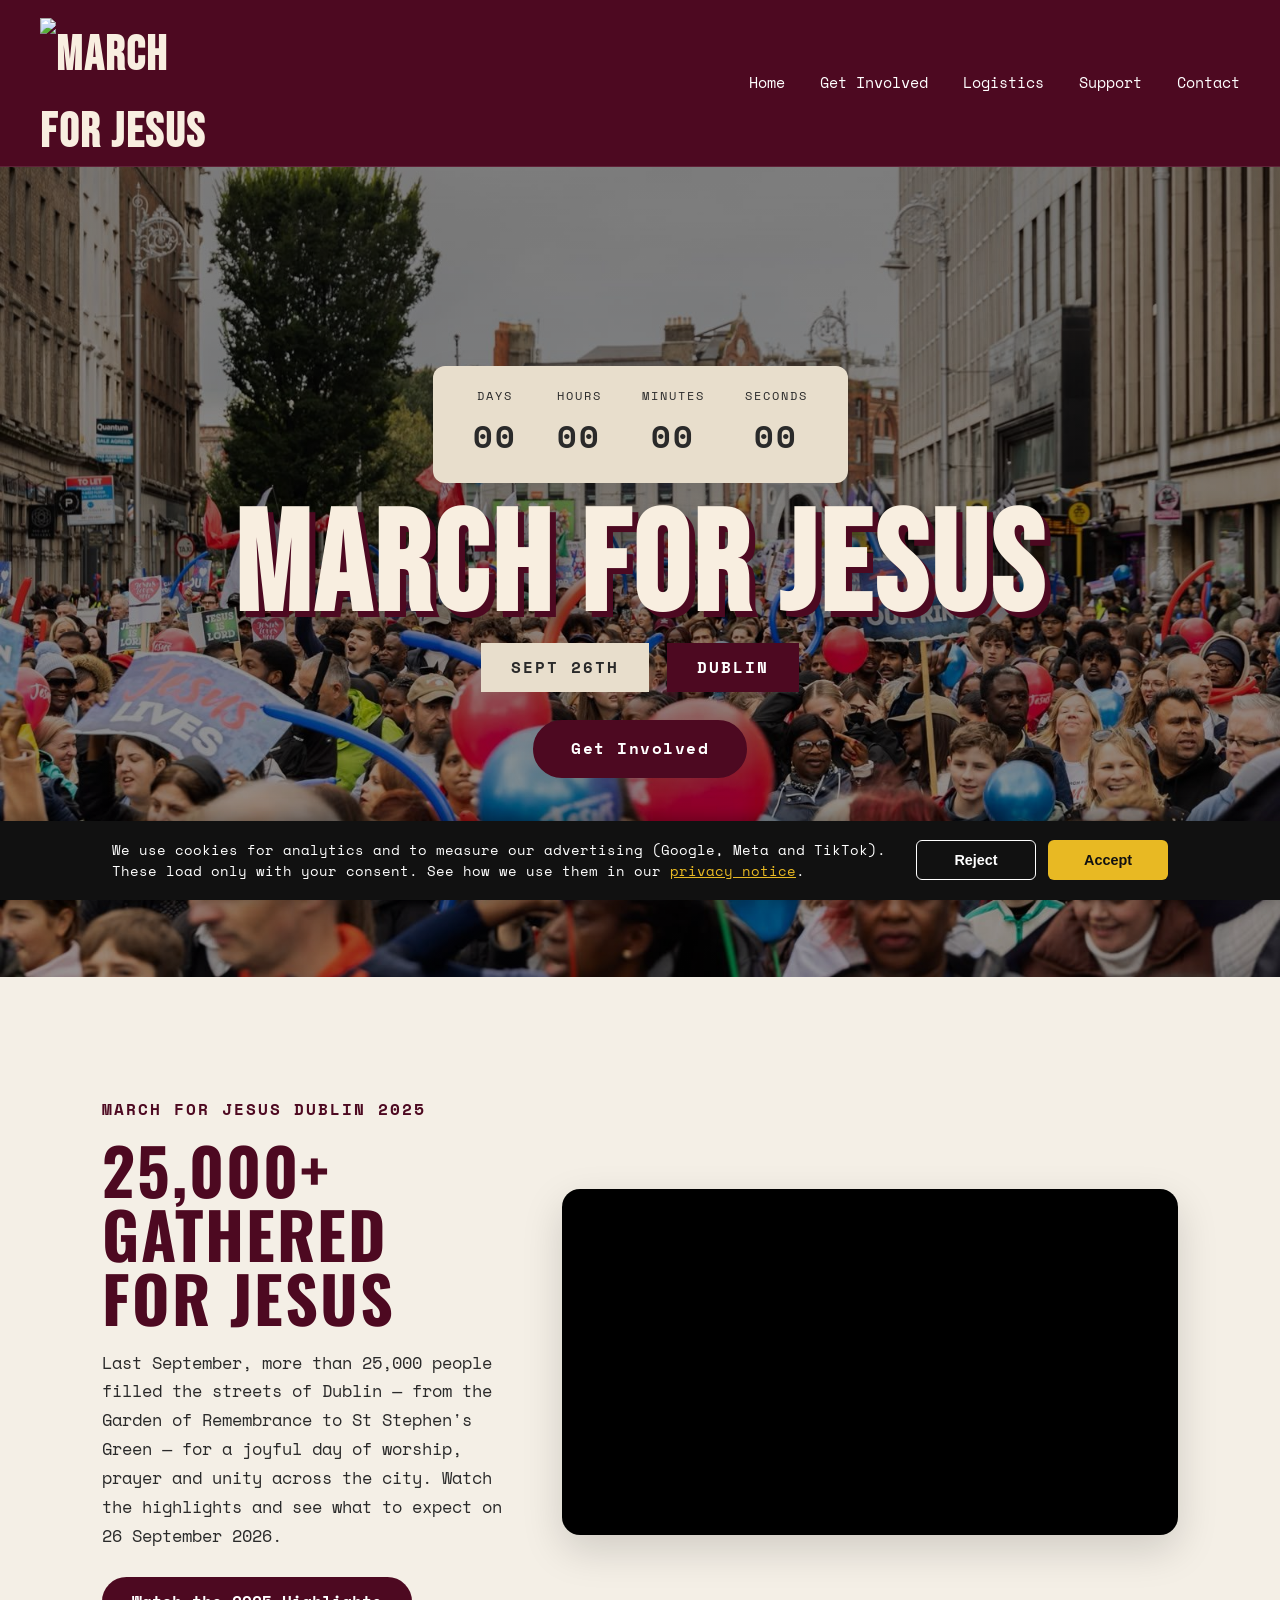
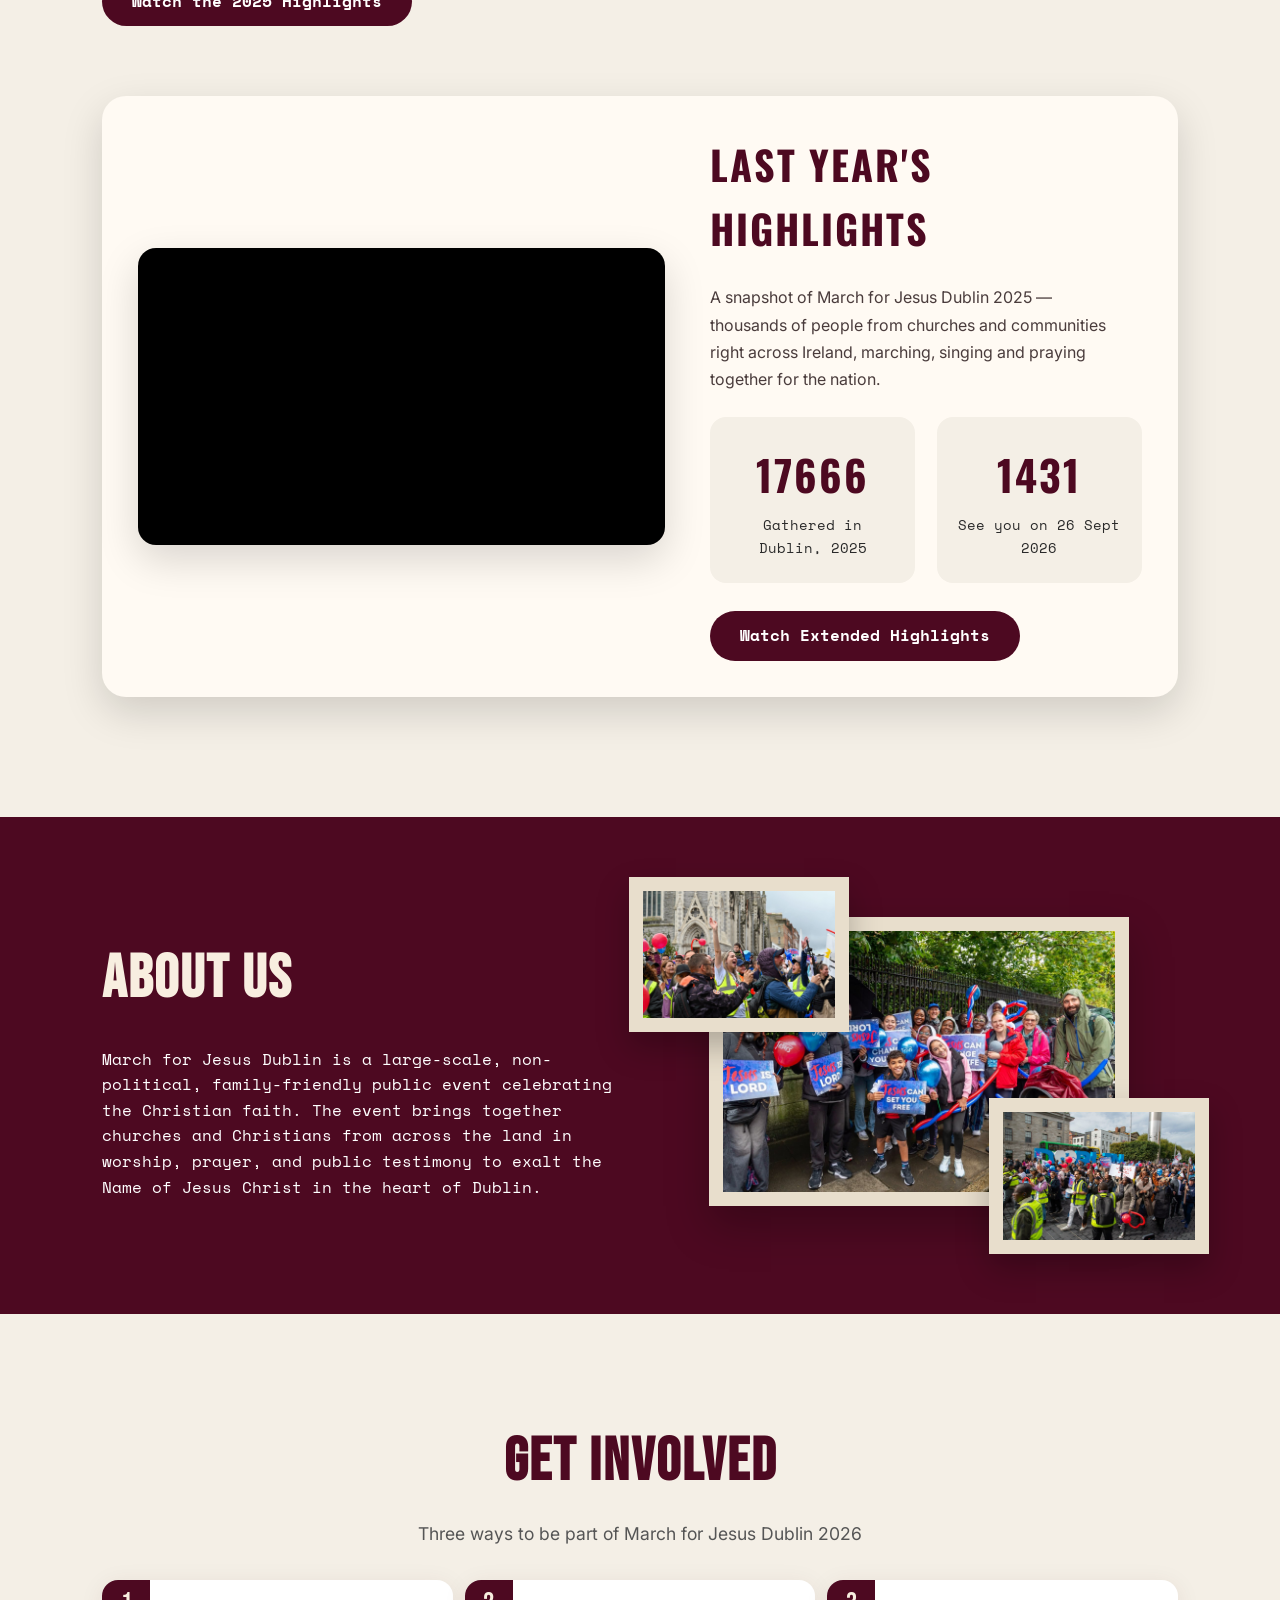
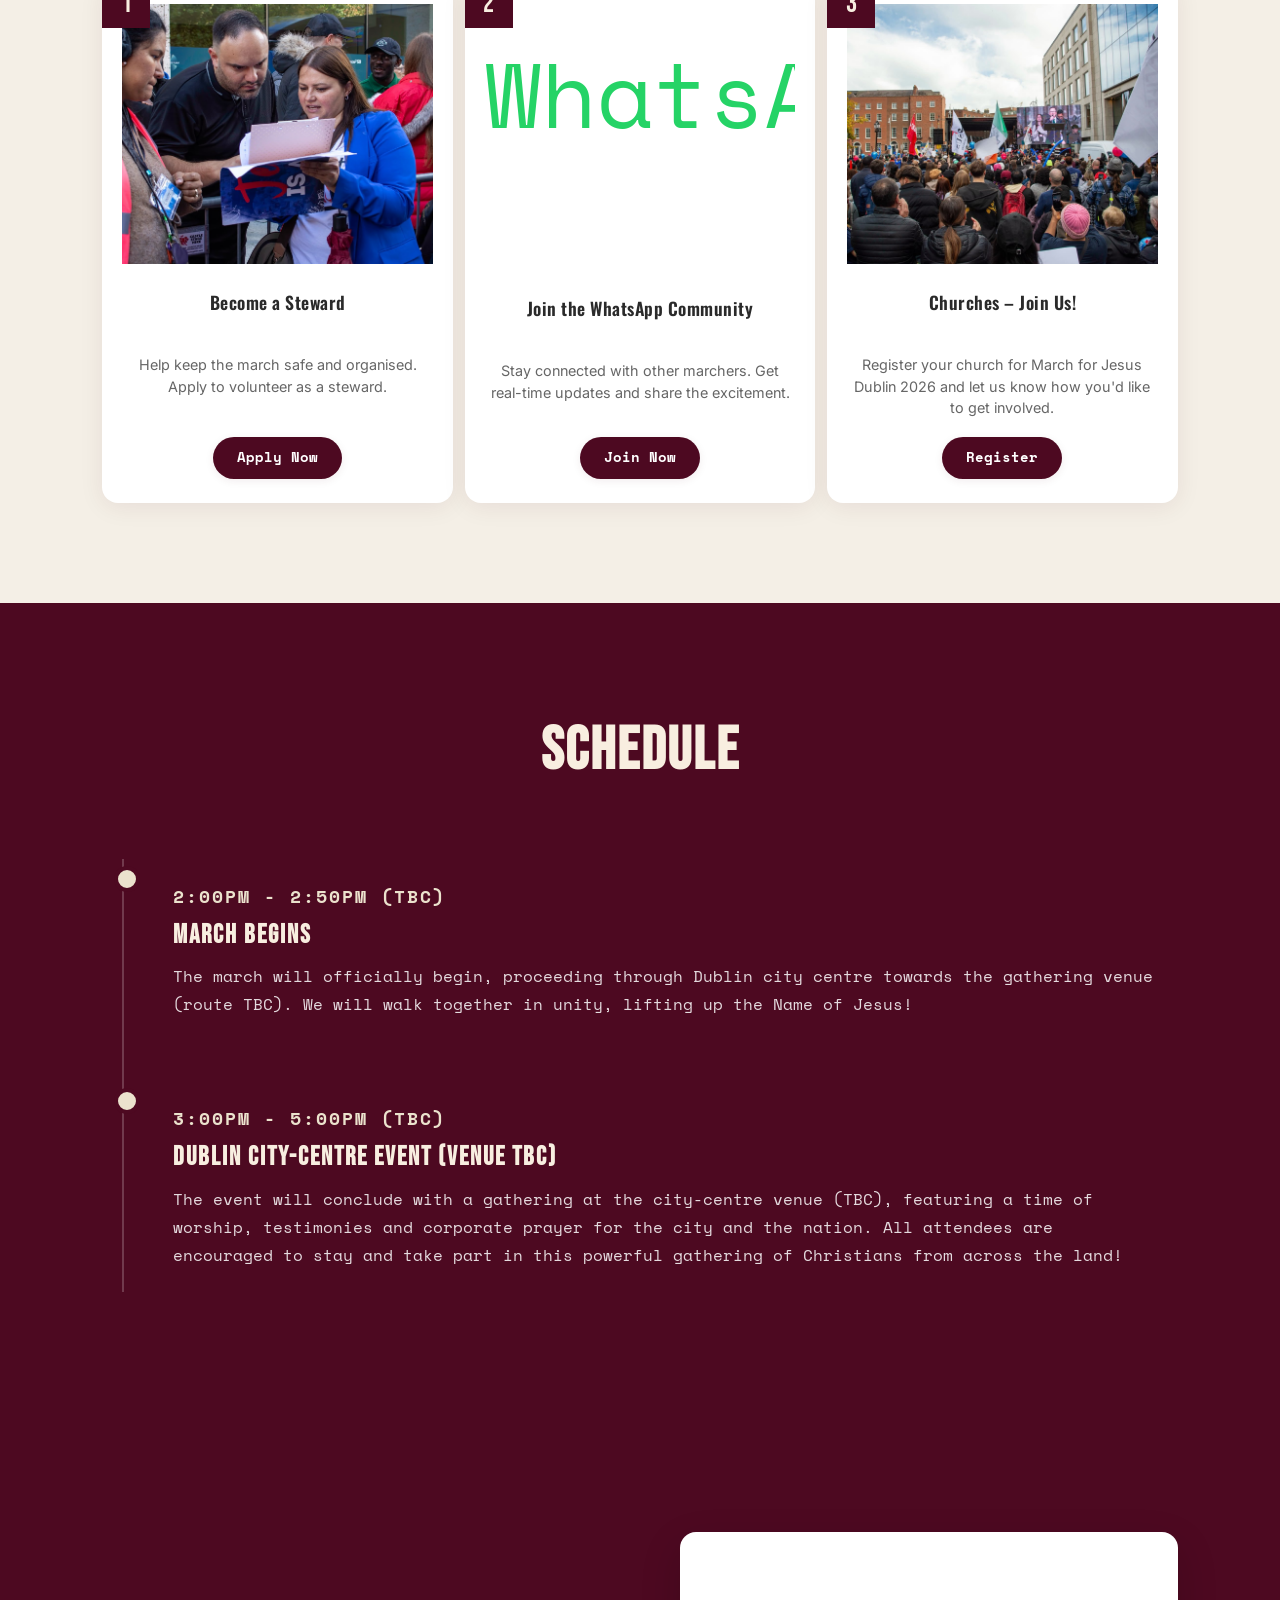
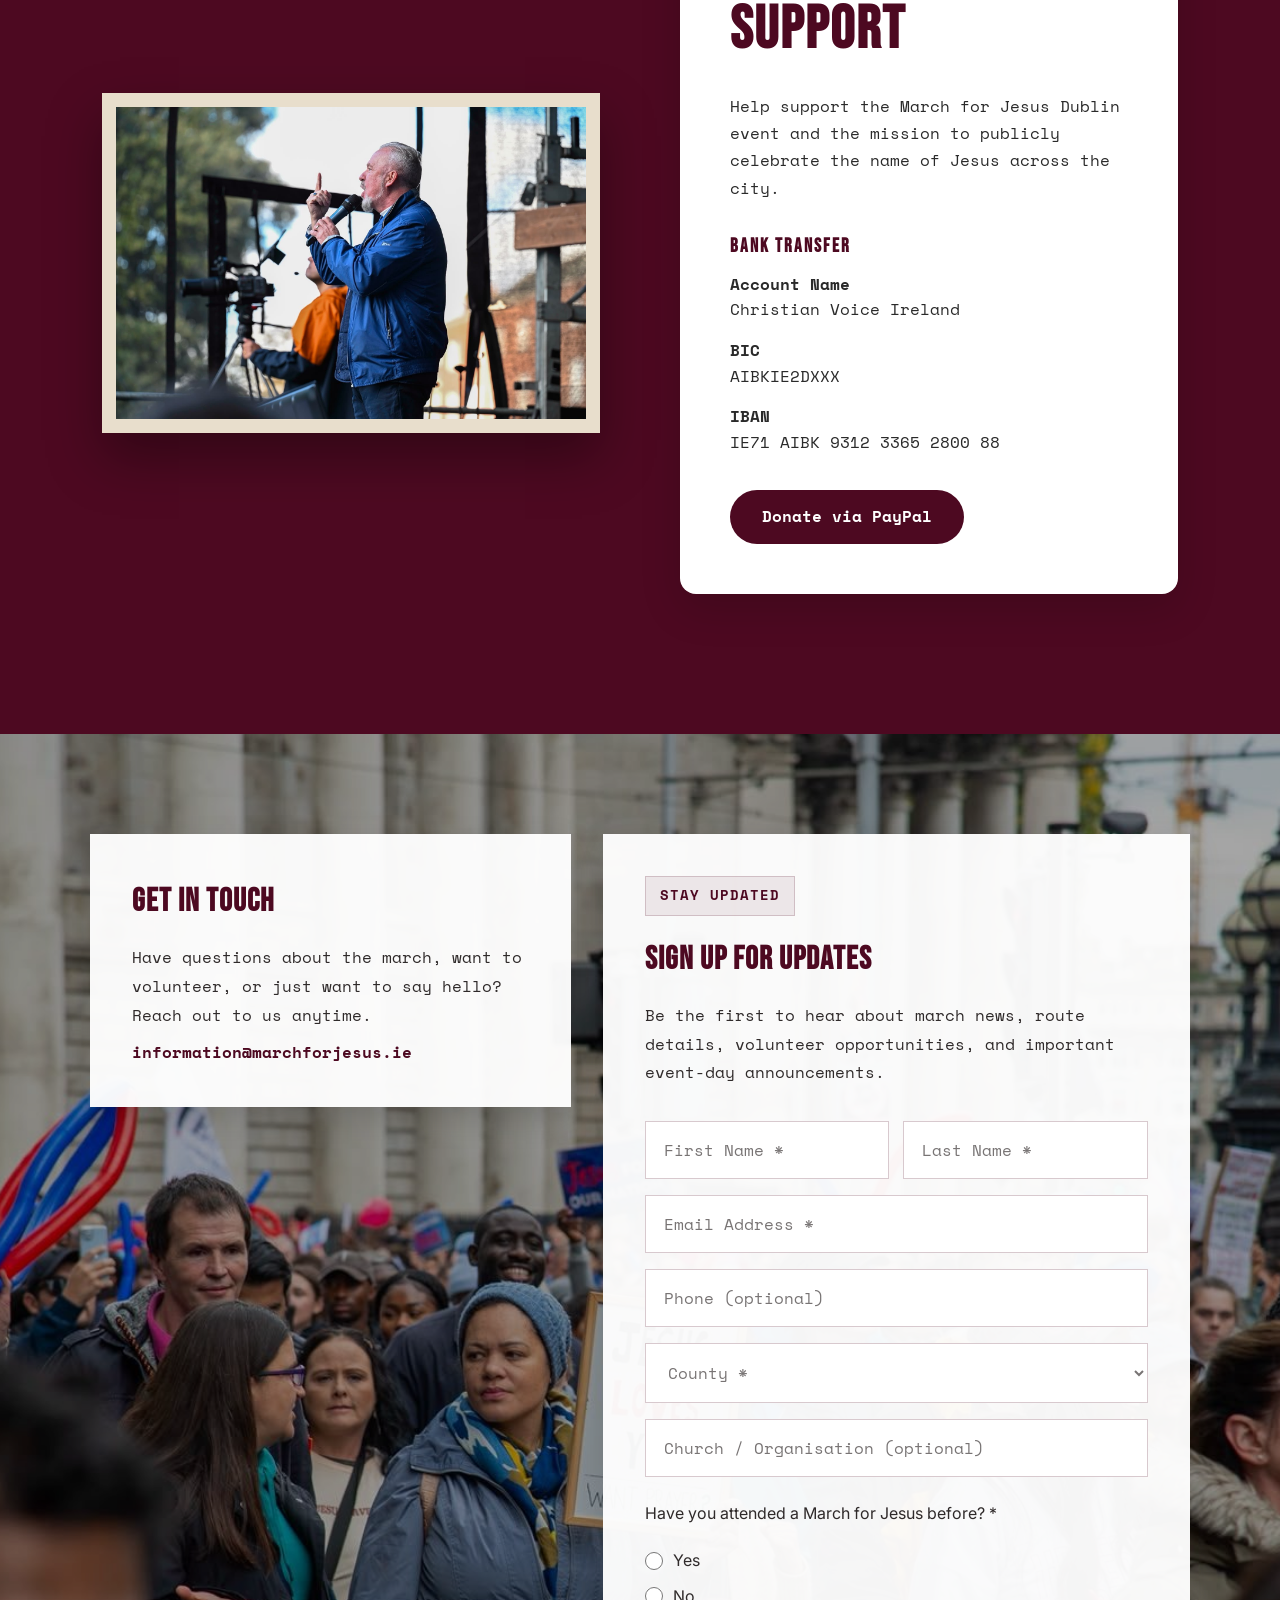
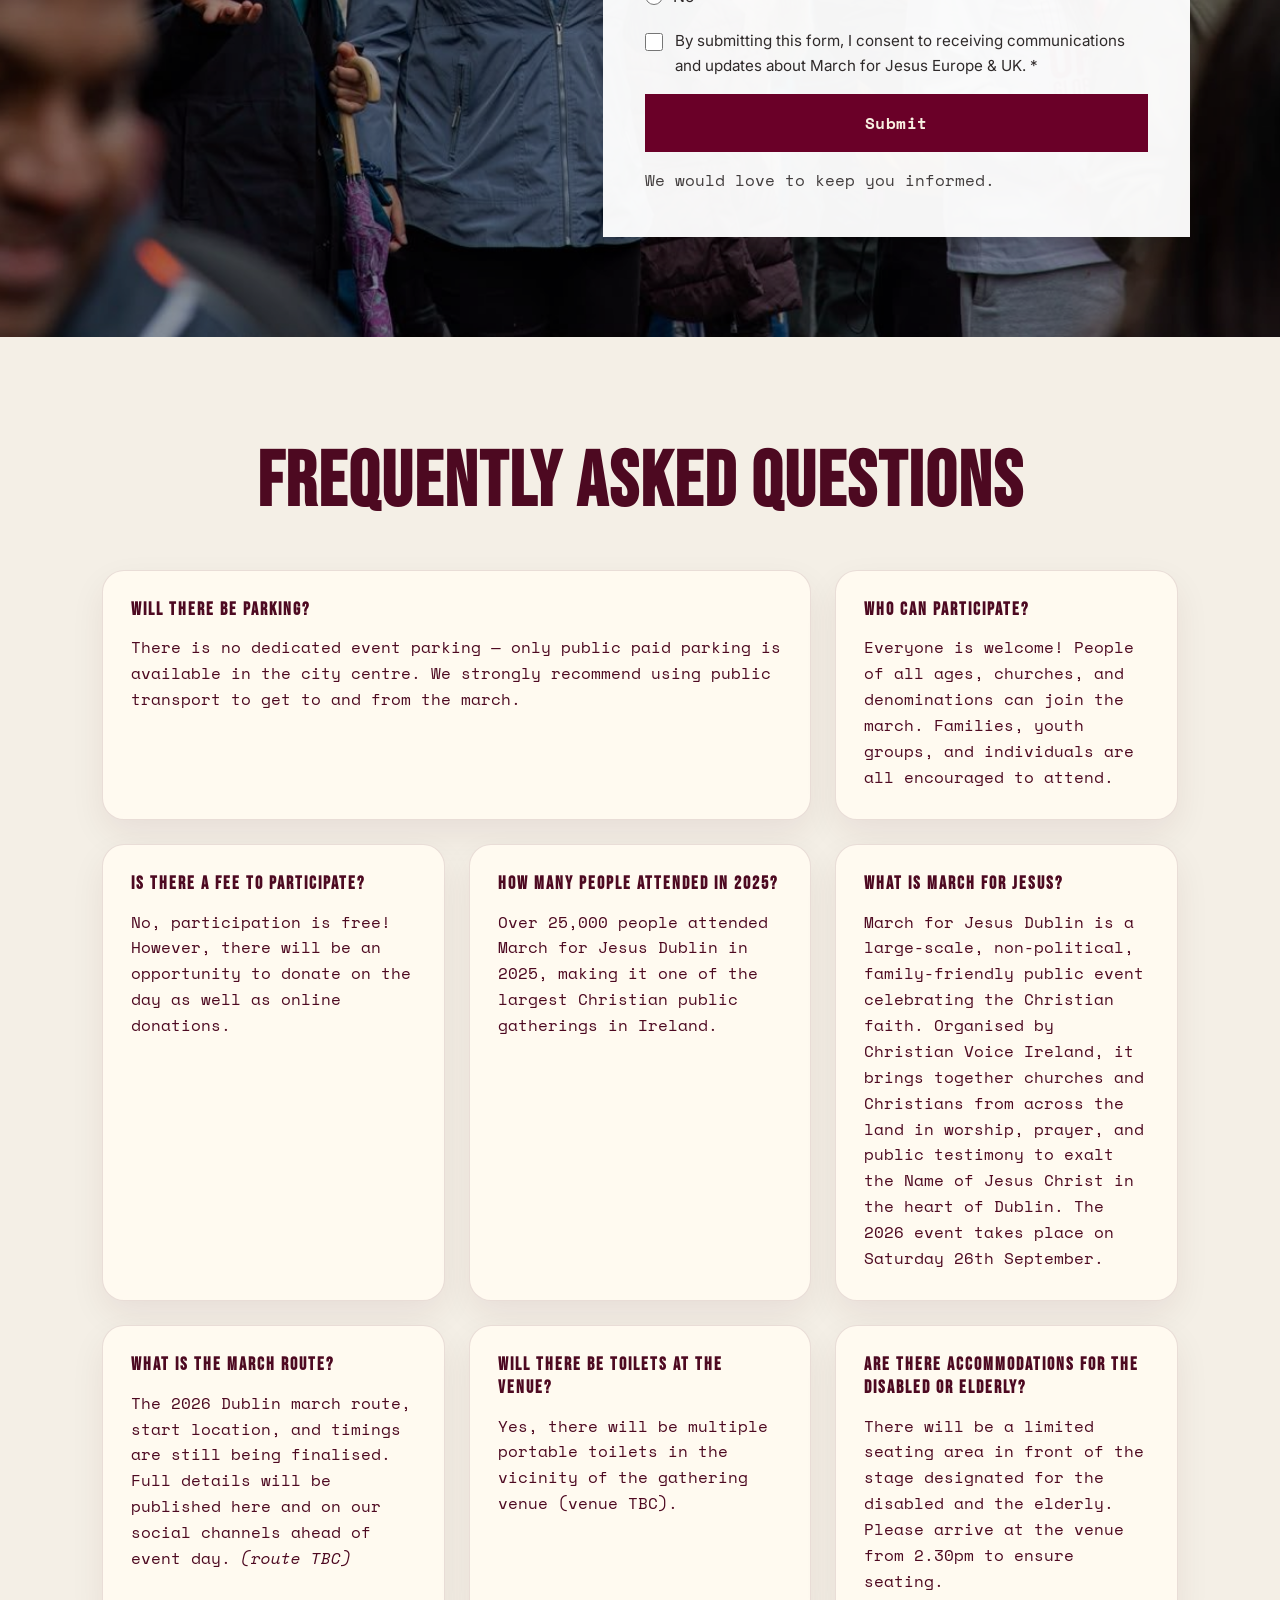
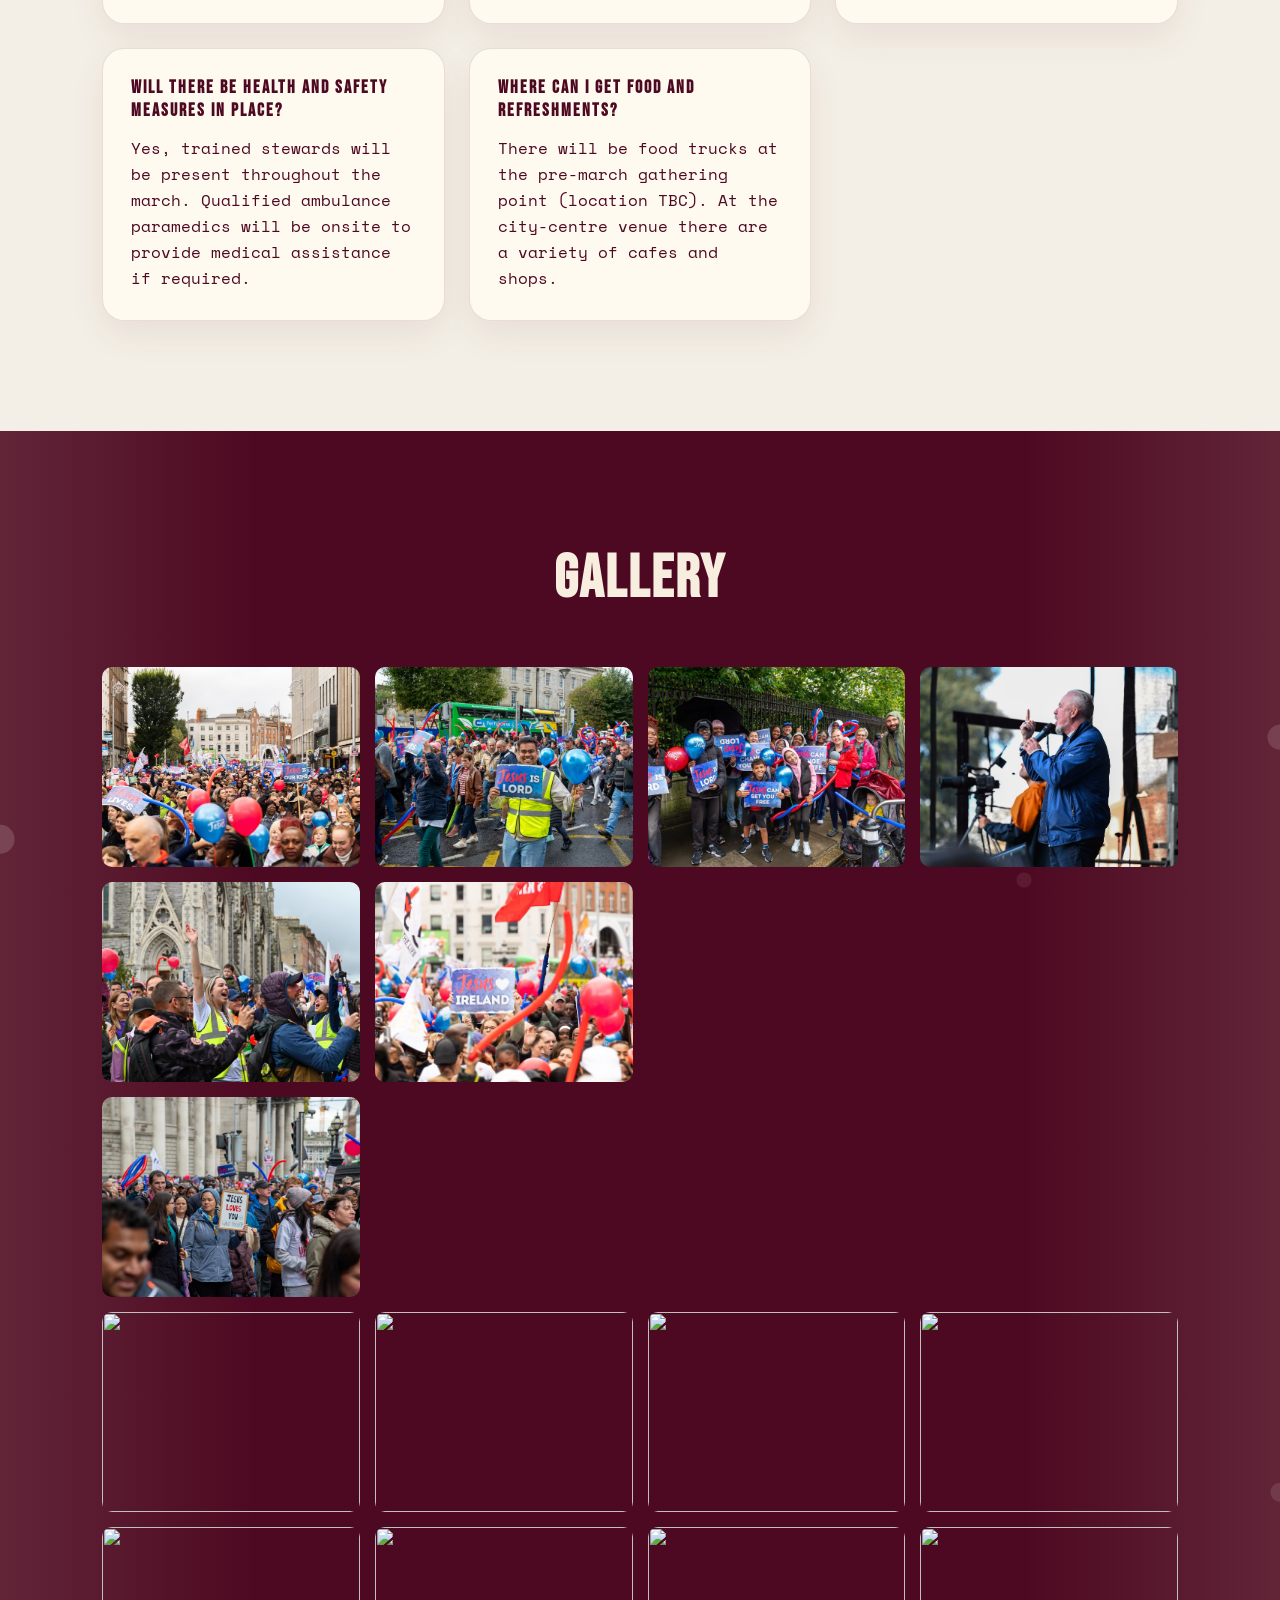
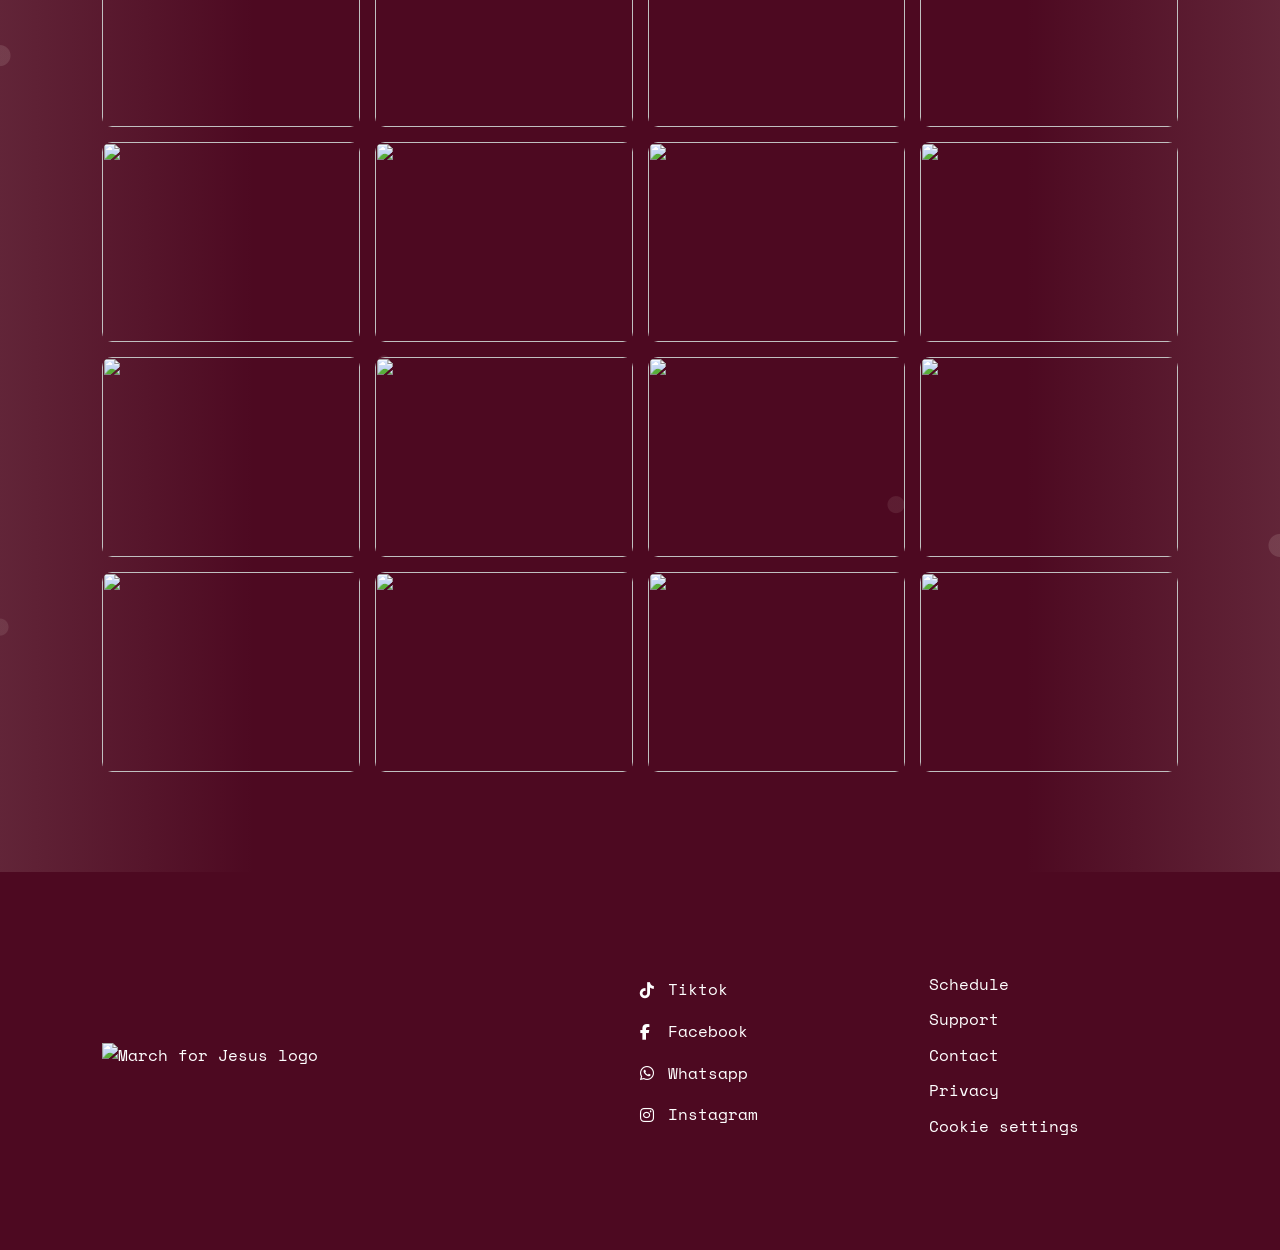
==== index.html @ 4a3a3060 "Remove remaining Belfast community links Update the navigation and footer to the Dublin community an" ====
<!DOCTYPE html>
<html lang="en">
<head>

<!-- Google Consent Mode v2 defaults — MUST run before gtag.js loads -->
<script>
  window.dataLayer = window.dataLayer || [];
  function gtag(){dataLayer.push(arguments);}
  gtag('consent', 'default', {
    ad_storage: 'denied',
    analytics_storage: 'denied',
    ad_user_data: 'denied',
    ad_personalization: 'denied',
    wait_for_update: 500
  });
</script>

<!-- Google tag (gtag.js) — March for Jesus Ireland -->
<script async src="https://www.googletagmanager.com/gtag/js?id=G-FSQQFMDGJ9"></script>
<script>
  gtag('js', new Date());
  gtag('config', 'G-FSQQFMDGJ9');
</script>

<!-- Consent banner + marketing-tracking gate (loads early, before body scripts) -->
<script src="consent.js?v=20260808-tiktok-consent"></script>
<meta name="description" content="March for Jesus Dublin — Saturday 26th September 2026. A family-friendly, non-political march celebrating Jesus through the streets of Dublin.">
<meta name="keywords" content="March for Jesus, Dublin, Christian march, worship, prayer, September 2026">
<meta property="og:title" content="March for Jesus Dublin — 26th September 2026">
<meta property="og:description" content="A family-friendly, non-political march celebrating Jesus through the streets of Dublin. Join us on Saturday 26th September 2026.">
<meta property="og:image" content="https://marchforjesus.ie/images/mfj/home.jpg">
<meta property="og:url" content="https://marchforjesus.ie/">
<meta property="og:type" content="website">
<meta name="twitter:card" content="summary_large_image">
<meta name="twitter:title" content="March for Jesus Dublin — 26th September 2026">
<meta name="twitter:description" content="A family-friendly, non-political march celebrating Jesus through the streets of Dublin. Join us on Saturday 26th September 2026.">
<meta name="twitter:image" content="https://marchforjesus.ie/images/mfj/home.jpg">
<meta name="format-detection" content="telephone=no">

<meta charset="UTF-8">
<meta name="viewport" content="width=device-width, initial-scale=1.0">

<title>March for Jesus Dublin — 26 September 2026 | marchforjesus.ie</title>
<link rel="canonical" href="https://marchforjesus.ie/">

<link rel="stylesheet" href="styles.css?v=20260505-press">
<link rel="stylesheet" href="https://cdnjs.cloudflare.com/ajax/libs/font-awesome/6.7.2/css/all.min.css" integrity="sha512-Evv84Mr4kqVGRNSgIGL/F/aIDqQb7xQ2vcrdIwxfjThSH8CSR7PBEakCr51Ck+w+/U6swU2Im1vVX0SVk9ABhg==" crossorigin="anonymous" referrerpolicy="no-referrer">

<link href="https://fonts.googleapis.com/css2?family=Bebas+Neue&family=Inter:ital,wght@0,300;0,400;0,500;0,600&family=League+Gothic&family=Oswald:wght@400;600&family=Space+Mono&display=swap" rel="stylesheet">

<link rel="icon" type="image/jpeg" href="images/logo.jpeg">
<link rel="apple-touch-icon" href="images/logo.jpeg">

<!-- Structured Data: Organization -->
<script type="application/ld+json">
{
  "@context": "https://schema.org",
  "@type": "Organization",
  "name": "March for Jesus",
  "alternateName": "March for Jesus Dublin",
  "url": "https://marchforjesus.ie",
  "logo": "https://marchforjesus.ie/images/Stacked%20logo.png",
  "description": "March for Jesus Dublin is a large-scale, non-political, family-friendly public event celebrating the Christian faith, bringing together churches and Christians from across the land in worship, prayer, and public testimony.",
  "email": "information@marchforjesus.ie",
  "sameAs": [
    "https://www.facebook.com/share/1CZsf5bCWk/?mibextid=wwXIfr",
    "https://www.instagram.com/marchforjesusireland",
    "https://www.tiktok.com/@marchforjesusireland"
  ],
  "foundingLocation": {
    "@type": "Place",
    "name": "Dublin, Ireland"
  }
}
</script>

<!-- Structured Data: Event -->
<script type="application/ld+json">
{
  "@context": "https://schema.org",
  "@type": "Event",
  "name": "March for Jesus Dublin 2026",
  "description": "A family-friendly, non-political march celebrating Jesus through the streets of Dublin. Join thousands of Christians from across the land for worship, prayer, and public testimony to exalt the Name of Jesus Christ.",
  "startDate": "2026-09-26T10:00:00+01:00",
  "endDate": "2026-09-26T17:00:00+01:00",
  "eventStatus": "https://schema.org/EventScheduled",
  "eventAttendanceMode": "https://schema.org/OfflineEventAttendanceMode",
  "location": [
    {
      "@type": "Place",
      "name": "March start location, Dublin (TBC)",
      "address": {
        "@type": "PostalAddress",
        "addressLocality": "Dublin",
        "addressCountry": "IE"
      }
    },
    {
      "@type": "Place",
      "name": "Dublin city-centre venue (TBC)",
      "address": {
        "@type": "PostalAddress",
        "addressLocality": "Dublin",
        "addressCountry": "IE"
      }
    }
  ],
  "image": "https://marchforjesus.ie/images/mfj/home.jpg",
  "url": "https://marchforjesus.ie",
  "organizer": {
    "@type": "Organization",
    "name": "Christian Voice Ireland",
    "url": "https://marchforjesus.ie"
  },
  "performer": {
    "@type": "Organization",
    "name": "March for Jesus Dublin"
  },
  "offers": {
    "@type": "Offer",
    "price": "0",
    "priceCurrency": "EUR",
    "availability": "https://schema.org/InStock",
    "url": "https://marchforjesus.ie",
    "validFrom": "2026-01-01"
  },
  "isAccessibleForFree": true,
  "maximumPhysicalAttendeeCapacity": 25000,
  "previousStartDate": "2025-09-27",
  "subEvent": [
    {
      "@type": "Event",
      "name": "Pre-march Gathering (TBC)",
      "startDate": "2026-09-26T10:00:00+01:00",
      "endDate": "2026-09-26T14:00:00+01:00",
      "description": "Community fellowship with food trucks and refreshments before the march begins. Location TBC."
    },
    {
      "@type": "Event",
      "name": "March Through Dublin",
      "startDate": "2026-09-26T14:00:00+01:00",
      "endDate": "2026-09-26T14:50:00+01:00",
      "description": "The march proceeds through Dublin city centre to the gathering venue. Route TBC."
    },
    {
      "@type": "Event",
      "name": "Dublin City-Centre Worship & Prayer (TBC)",
      "startDate": "2026-09-26T15:00:00+01:00",
      "endDate": "2026-09-26T17:00:00+01:00",
      "description": "Worship, testimonies, and corporate prayer for the city and nation. Venue TBC."
    }
  ]
}
</script>

<!-- Structured Data: FAQPage -->
<script type="application/ld+json">
{
  "@context": "https://schema.org",
  "@type": "FAQPage",
  "mainEntity": [
    {
      "@type": "Question",
      "name": "Who can participate in March for Jesus Dublin?",
      "acceptedAnswer": {
        "@type": "Answer",
        "text": "Everyone is welcome! People of all ages, churches, and denominations can join the march. Families, youth groups, and individuals are all encouraged to attend."
      }
    },
    {
      "@type": "Question",
      "name": "Is there a fee to participate?",
      "acceptedAnswer": {
        "@type": "Answer",
        "text": "No, participation is completely free. However, there will be an opportunity to donate on the day as well as online donations."
      }
    },
    {
      "@type": "Question",
      "name": "Will there be toilets at the venue?",
      "acceptedAnswer": {
        "@type": "Answer",
        "text": "Yes, there will be multiple portable toilets in the vicinity of the gathering venue (venue TBC)."
      }
    },
    {
      "@type": "Question",
      "name": "Are there accommodations for the disabled or elderly?",
      "acceptedAnswer": {
        "@type": "Answer",
        "text": "There will be a limited seating area in front of the stage designated for the disabled and the elderly. Please arrive at the venue from 2.30pm to ensure seating."
      }
    },
    {
      "@type": "Question",
      "name": "Will there be health and safety measures in place?",
      "acceptedAnswer": {
        "@type": "Answer",
        "text": "Yes, trained stewards will be present throughout the march. Qualified ambulance paramedics will be onsite to provide medical assistance if required."
      }
    },
    {
      "@type": "Question",
      "name": "Where can I get food and refreshments?",
      "acceptedAnswer": {
        "@type": "Answer",
        "text": "There will be food trucks at the pre-march gathering point (location TBC). At the city-centre venue there are a variety of cafes and shops."
      }
    },
    {
      "@type": "Question",
      "name": "Will there be parking?",
      "acceptedAnswer": {
        "@type": "Answer",
        "text": "Parking arrangements for Dublin are still being finalised (TBC). Details will be published here and on our social channels closer to the event. The permit, when available, will be at marchforjesus.ie."
      }
    },
    {
      "@type": "Question",
      "name": "How many people attended March for Jesus in 2025?",
      "acceptedAnswer": {
        "@type": "Answer",
        "text": "Over 25,000 people attended March for Jesus Dublin in 2025, making it one of the largest Christian public gatherings in Ireland."
      }
    },
    {
      "@type": "Question",
      "name": "What is the march route?",
      "acceptedAnswer": {
        "@type": "Answer",
        "text": "The 2026 Dublin march route, start location, and timings are still being finalised (TBC). Full details will be published here and on our social channels ahead of event day."
      }
    },
    {
      "@type": "Question",
      "name": "What is March for Jesus?",
      "acceptedAnswer": {
        "@type": "Answer",
        "text": "March for Jesus Dublin is a large-scale, non-political, family-friendly public event celebrating the Christian faith. The event brings together churches and Christians from across the land in worship, prayer, and public testimony to exalt the Name of Jesus Christ in the heart of Dublin. It is organised by Christian Voice Ireland."
      }
    }
  ]
}
</script>

<!-- Structured Data: WebSite -->
<script type="application/ld+json">
{
  "@context": "https://schema.org",
  "@type": "WebSite",
  "name": "March for Jesus Dublin",
  "url": "https://marchforjesus.ie",
  "description": "Official website for March for Jesus Dublin — a family-friendly, non-political Christian march through the streets of Dublin."
}
</script>

</head>

<body id="top">

<!-- NAV -->

<header class="nav">

<div class="nav-inner">

	<a href="index.html" class="logo"><img src="images/Stacked logo.png" alt="March for Jesus logo"></a>

<button class="menu-toggle" aria-label="Toggle navigation" aria-expanded="false" aria-controls="main-menu">
<span></span>
<span></span>
<span></span>
</button>

<nav class="menu" id="main-menu">

<ul>

<li class="dropdown has-submenu">
<a href="#">Home</a>
<ul class="dropdown-menu">
<li><a href="#about">About & 2025 Highlights</a></li>
<li><a href="#gallery">Gallery</a></li>
<li><a href="#faq">FAQ</a></li>
</ul>
</li>

<li class="dropdown has-submenu">
<a href="#signup">Get Involved</a>
<ul class="dropdown-menu">
<li><a href="#signup">Get Involved</a></li>
<li><a href="https://chat.whatsapp.com/DcYqf41xuhyDyIp6khczlG">WhatsApp Community</a></li>
</ul>
</li>

<li class="dropdown has-submenu">
<a href="#">Logistics</a>
<ul class="dropdown-menu">
<li><a href="#schedule">Schedule</a></li>
</ul>
</li>

<li>
<a href="#support">Support</a>
</li>

<li class="dropdown has-submenu">
<a href="#contact">Contact</a>
<ul class="dropdown-menu">
<li><a href="#faq">FAQs</a></li>

</ul>
</li>

</ul>

</nav>

</div>

</header>

<!-- HERO -->

<section class="hero">

<div class="hero-overlay"></div>

<div class="hero-content">

<div class="countdown">

<div class="countdown-grid">

<div class="countdown-item">
<div class="label">DAYS</div>
<div id="days" class="number">00</div>
</div>

<div class="countdown-item">
<div class="label">HOURS</div>
<div id="hours" class="number">00</div>
</div>

<div class="countdown-item">
<div class="label">MINUTES</div>
<div id="minutes" class="number">00</div>
</div>

<div class="countdown-item">
<div class="label">SECONDS</div>
<div id="seconds" class="number">00</div>
</div>

</div>

</div>

<h1>MARCH FOR JESUS</h1>

<div class="hero-date">SEPT 26TH</div>

<div class="hero-location">DUBLIN</div>

<a href="#signup" class="hero-cta">Get Involved</a>

</div>

</section>

<!-- WATCH -->

<section class="watch">
  <div class="watch-container">

    <div class="watch-feature">
      <div class="watch-text">
        <span class="watch-label">March for Jesus Dublin 2025</span>
        <h2>25,000+ Gathered for Jesus</h2>
        <p>Last September, more than 25,000 people filled the streets of Dublin — from the Garden of Remembrance to St Stephen's Green — for a joyful day of worship, prayer and unity across the city. Watch the highlights and see what to expect on 26 September 2026.</p>

        <a href="https://youtu.be/Gx67UkPPqmI" target="_blank" class="btn">
          Watch the 2025 Highlights
        </a>
      </div>

      <div class="video-wrapper">
        <iframe src="https://www.youtube-nocookie.com/embed/Gx67UkPPqmI"
          title="March for Jesus Dublin 2025 — Highlights"
          loading="eager"
          allow="accelerometer; autoplay; clipboard-write; encrypted-media; gyroscope; picture-in-picture; web-share"
          referrerpolicy="strict-origin-when-cross-origin"
          allowfullscreen></iframe>
      </div>
    </div>

    <div class="watch-lower">
      <div class="video-wrapper">
        <iframe src="https://www.youtube-nocookie.com/embed/AsBawg_3dOA"
          title="March for Jesus Dublin 2025 — Extended Highlights"
          loading="eager"
          allow="accelerometer; autoplay; clipboard-write; encrypted-media; gyroscope; picture-in-picture; web-share"
          referrerpolicy="strict-origin-when-cross-origin"
          allowfullscreen></iframe>
      </div>

      <div class="watch-info">
        <h3>Last Year's Highlights</h3>
        <p>A snapshot of March for Jesus Dublin 2025 — thousands of people from churches and communities right across Ireland, marching, singing and praying together for the nation.</p>

        <div class="watch-stats">
          <div class="stat">
            <h3 class="counter" data-target="25000">0</h3>
            <p>Gathered in Dublin, 2025</p>
          </div>

          <div class="stat">
            <h3 class="counter" data-target="2026">0</h3>
            <p>See you on 26 Sept 2026</p>
          </div>
        </div>

        <a href="https://www.youtube.com/watch?v=AsBawg_3dOA" target="_blank" class="btn">
          Watch Extended Highlights
        </a>
      </div>
    </div>
  </div>

</section>

<!-- ABOUT -->

<section id="about" class="about animate">

<div class="about-text">

<h2>ABOUT US</h2>

<p>
March for Jesus Dublin is a large-scale,
non-political, family-friendly public event
celebrating the Christian faith. The event
brings together churches and Christians
from across the land in worship, prayer, and
public testimony to exalt the Name of Jesus
Christ in the heart of Dublin.
</p>

</div>

<div class="about-images">

<div class="about-main">
<img src="images/mfj/about1.jpg" alt="March for Jesus">

<img src="images/mfj/about2.jpg" class="about-overlay top-left" alt="March for Jesus Dublin — worship and fellowship">
<img src="images/mfj/about3.jpg" class="about-overlay bottom-right" alt="March for Jesus Dublin — community gathering">

</div>

</div>

</section>

<!-- (Belfast merch order-deadline and pre-march notices removed — add Dublin notices here when available) -->

<!-- SIGN UP -->

<section id="signup" class="signup light-section animate">

<h2>GET INVOLVED</h2>
<p class="signup-subtitle">Three ways to be part of March for Jesus Dublin 2026</p>

<div class="signup-steps">

<a href="https://chat.whatsapp.com/JnwgDBFyLvkDBUI0PkaTsF" target="_blank" class="signup-step">
<div class="step-number">1</div>
<div class="step-content">
<img src="images/mfj/signup1.jpg" alt="Become a Steward">
<h3>Become a Steward</h3>
<p>Help keep the march safe and organised. Apply to volunteer as a steward.</p>
<span class="signup-btn">Apply Now</span>
</div>
</a>

<a href="https://chat.whatsapp.com/DcYqf41xuhyDyIp6khczlG" target="_blank" class="signup-step">
<div class="step-number">2</div>
<div class="step-content">
<img src="images/mfj/whatsapp2.png" alt="WhatsApp" class="step-icon">
<h3>Join the WhatsApp Community</h3>
<p>Stay connected with other marchers. Get real-time updates and share the excitement.</p>
<span class="signup-btn">Join Now</span>
</div>
</a>

<a href="/churchregistration" target="_blank" class="signup-step">
<div class="step-number">3</div>
<div class="step-content">
<img src="images/mfj/signup3..jpg" alt="Register your church for March for Jesus Dublin 2026">
<h3>Churches – Join Us!</h3>
<p>Register your church for March for Jesus Dublin 2026 and let us know how you'd like to get involved.</p>
<span class="signup-btn">Register</span>
</div>
</a>

</div>

</section>

<!-- SCHEDULE -->

<section id="schedule" class="schedule animate">

<h2>SCHEDULE</h2>

<div class="schedule-grid">

<div>
<h3>2:00PM - 2:50PM (TBC)</h3>
<h3>MARCH BEGINS</h3>
<p>The march will officially begin, proceeding through Dublin
city centre towards the gathering venue (route TBC).
We will walk together in unity, lifting
 up the Name of Jesus!</p>
</div>

<div>
<h3>3:00PM - 5:00PM (TBC)</h3>
<h3>DUBLIN CITY-CENTRE EVENT (VENUE TBC)</h3>
<p>The event will conclude with a gathering at the city-centre venue
(TBC), featuring a time of worship, testimonies and corporate
prayer for the city and the nation. All attendees are encouraged
to stay and take part in this powerful gathering of Christians
from across the land!
</p>
</div>

</div>

</section>

<!-- (Route section removed — Dublin route TBC; add when confirmed) -->

<!-- (Parking section removed — no dedicated parking; transport guidance is in the FAQ) -->

<!-- (Press releases section removed — no releases published yet) -->

<!-- SUPPORT -->

<section id="support" class="support animate">

<div class="support-image">

<img src="images/mfj/support.jpg" alt="Support March for Jesus">

</div>

<div class="support-card">

<h2>SUPPORT</h2>

<p class="support-intro">
Help support the March for Jesus Dublin event and the mission to
publicly celebrate the name of Jesus across the city.
</p>

<div class="bank-details">

<h3>Bank Transfer</h3>

<p><strong>Account Name</strong><br>
Christian Voice Ireland</p>

<p><strong>BIC</strong><br>
AIBKIE2DXXX</p>

<p><strong>IBAN</strong><br>
<span style="text-decoration:none;color:inherit;">IE71 AIBK 9312 3365 2800 88</span></p>

</div>

<a href="https://www.paypal.com/donate/?hosted_button_id=U8SF4BGD9A4GU"
target="_blank"
class="support-btn">

Donate via PayPal

</a>

</div>

</section>

<!-- CONTACT -->

<section id="contact" class="contact-signup-section animate">
	<div class="overlay"></div>

	<div class="contact-signup-container">
		<div class="info-card">
			<h2>Get in Touch</h2>
			<p>
				Have questions about the march, want to volunteer, or just want to say hello?
				Reach out to us anytime.
			</p>

			<a href="mailto:information@marchforjesus.ie" class="email-link">
				information@marchforjesus.ie
			</a>
		</div>

		<div class="signup-card updates-form-card">
			<div class="form-badge">Stay Updated</div>

			<h2>Sign Up for Updates</h2>
			<p class="signup-subtext">
				Be the first to hear about march news, route details, volunteer opportunities,
				and important event-day announcements.
			</p>

			<form class="updates-form" id="emailSignupForm">
				<div class="updates-row">
					<input type="text" name="name" placeholder="First Name *" required>
					<input type="text" name="last_name" placeholder="Last Name *" required>
				</div>

				<input type="email" name="email" placeholder="Email Address *" required>

				<input type="tel" name="phone" placeholder="Phone (optional)">

				<select name="county" required>
					<option value="" disabled selected>County *</option>
					<option value="Antrim">Antrim</option>
					<option value="Armagh">Armagh</option>
					<option value="Carlow">Carlow</option>
					<option value="Cavan">Cavan</option>
					<option value="Clare">Clare</option>
					<option value="Cork">Cork</option>
					<option value="Derry">Derry</option>
					<option value="Donegal">Donegal</option>
					<option value="Down">Down</option>
					<option value="Dublin">Dublin</option>
					<option value="Fermanagh">Fermanagh</option>
					<option value="Galway">Galway</option>
					<option value="Kerry">Kerry</option>
					<option value="Kildare">Kildare</option>
					<option value="Kilkenny">Kilkenny</option>
					<option value="Laois">Laois</option>
					<option value="Leitrim">Leitrim</option>
					<option value="Limerick">Limerick</option>
					<option value="Longford">Longford</option>
					<option value="Louth">Louth</option>
					<option value="Mayo">Mayo</option>
					<option value="Meath">Meath</option>
					<option value="Monaghan">Monaghan</option>
					<option value="Offaly">Offaly</option>
					<option value="Roscommon">Roscommon</option>
					<option value="Sligo">Sligo</option>
					<option value="Tipperary">Tipperary</option>
					<option value="Tyrone">Tyrone</option>
					<option value="Waterford">Waterford</option>
					<option value="Westmeath">Westmeath</option>
					<option value="Wexford">Wexford</option>
					<option value="Wicklow">Wicklow</option>
					<option value="Other">Other</option>
				</select>

				<input type="text" name="church" placeholder="Church / Organisation (optional)">

				<div class="updates-radio-group">
					<p class="form-label">Have you attended a March for Jesus before? *</p>
					<label class="radio-option">
						<input type="radio" name="attended_before" value="Yes" required>
						<span>Yes</span>
					</label>
					<label class="radio-option">
						<input type="radio" name="attended_before" value="No" required>
						<span>No</span>
					</label>
				</div>

				<label class="updates-checkbox">
					<input type="checkbox" name="consent" required>
					<span>By submitting this form, I consent to receiving communications and updates about March for Jesus Europe &amp; UK. *</span>
				</label>

				<button type="submit" class="updates-btn">Submit</button>
			</form>

			<p class="form-note">We would love to keep you informed.</p>
		</div>
	</div>
</section>

<!-- (Share posters section removed — Belfast/.co.uk posters retired; add Dublin posters here when available) -->

<!-- FAQ -->

<section id="faq" class="faq light-section">

<h2>FREQUENTLY ASKED QUESTIONS</h2>

<div class="faq-grid">

<div>
<h3>Will there be parking?</h3>
<p>There is no dedicated event parking — only public paid parking is available in the city centre. We strongly recommend using public transport to get to and from the march.</p>
</div>

<div>
<h3>Who can participate?</h3>
<p>Everyone is welcome! People of all ages,
churches, and denominations can join the
march. Families, youth groups, and
individuals are all encouraged to attend.
</p>
</div>

<div>
<h3>Is there a fee to participate?</h3>
<p>No, participation is free! However, there will
be an opportunity to donate on the day as
well as online donations.
</p>
</div>

<div>
<h3>How many people attended in 2025?</h3>
<p>Over 25,000 people attended March for Jesus Dublin in 2025,
making it one of the largest Christian public gatherings
in Ireland.
</p>
</div>

<div>
<h3>What is March for Jesus?</h3>
<p>March for Jesus Dublin is a large-scale, non-political,
family-friendly public event celebrating the Christian faith.
Organised by Christian Voice Ireland, it brings together
churches and Christians from across the land in worship,
prayer, and public testimony to exalt the Name of Jesus
Christ in the heart of Dublin. The 2026 event takes place
on Saturday 26th September.
</p>
</div>

<div>
<h3>What is the march route?</h3>
<p>The 2026 Dublin march route, start location, and timings
are still being finalised. Full details will be published here
and on our social channels ahead of event day. <em>(route TBC)</em>
</p>
</div>

<div>
<h3>Will there be toilets at the venue?</h3>
<p>Yes, there will be multiple portable toilets
in the vicinity of the gathering venue (venue TBC).</p>
</div>

<div>
<h3>Are there accommodations for the disabled or elderly?</h3>
<p>There will be a limited seating area in front
of the stage designated for the disabled and
the elderly. Please arrive at the venue from
2.30pm to ensure seating.</p>
</div>

<div>
<h3>Will there be health and safety measures in place?</h3>
<p>Yes, trained stewards will be
present throughout the march.
Qualified ambulance paramedics will
be onsite to provide medical
assistance if required.</p>
</div>

<div>
<h3>Where can I get food and refreshments?</h3>
<p>There will be food trucks at the pre-march gathering
point (location TBC). At the city-centre venue there
are a variety of cafes and shops.</p>
</div>

</div>

</section>

<!-- GALLERY -->

<section id="gallery" class="gallery">

<h2>GALLERY</h2>

<div class="gallery-grid">

<a href="images/mfj/gallery1.jpg">
<img src="images/mfj/gallery1.jpg">
</a>

<a href="images/mfj/gallery2.jpg">
<img src="images/mfj/gallery2.jpg">
</a>

<a href="images/mfj/gallery3.jpg">
<img src="images/mfj/gallery3.jpg">
</a>

<a href="images/mfj/gallery4.jpg">
<img src="images/mfj/gallery4.jpg">
</a>

<a href="images/mfj/gallery5.jpg">
<img src="images/mfj/gallery5.jpg">
</a>

<a href="images/mfj/gallery6.jpg">
<img src="images/mfj/gallery6.jpg">
</a>

<a href="images/mfj/gallery7.jpg">
<img src="images/mfj/gallery7.jpg">
</a>

<a href="images/mfj/gallery8.jpg">
<img src="images/mfj/gallery8.jpg">
</a>

<a href="images/mfj/gallery9.jpg">
<img src="images/mfj/gallery9.jpg">
</a>

<a href="images/mfj/gallery10.jpg">
<img src="images/mfj/gallery10.jpg">
</a>

<a href="images/mfj/gallery11.jpg">
<img src="images/mfj/gallery11.jpg">
</a>

<a href="images/mfj/gallery12.jpg">
<img src="images/mfj/gallery12.jpg">
</a>

<a href="images/mfj/gallery13.jpg">
<img src="images/mfj/gallery13.jpg">
</a>

<a href="images/mfj/gallery14.jpg">
<img src="images/mfj/gallery14.jpg">
</a>

<a href="images/mfj/gallery15.jpg">
<img src="images/mfj/gallery15.jpg">
</a>

<a href="images/mfj/gallery16.jpg">
<img src="images/mfj/gallery16.jpg">
</a>

<a href="images/mfj/gallery17.jpg">
<img src="images/mfj/gallery17.jpg">
</a>

<a href="images/mfj/gallery18.jpg">
<img src="images/mfj/gallery18.jpg">
</a>

<a href="images/mfj/gallery19.jpg">
<img src="images/mfj/gallery19.jpg">
</a>

<a href="images/mfj/gallery20.jpg">
<img src="images/mfj/gallery20.jpg">
</a>

<a href="images/mfj/gallery21.jpg">
<img src="images/mfj/gallery21.jpg">
</a>

<a href="images/mfj/gallery22.jpg">
<img src="images/mfj/gallery22.jpg">
</a>

<a href="images/mfj/gallery23.jpg">
<img src="images/mfj/gallery23.jpg">
</a>

<a href="images/mfj/gallery24.jpg">
<img src="images/mfj/gallery24.jpg">
</a>

<a href="images/mfj/gallery25.jpg">
<img src="images/mfj/gallery25.jpg">
</a>

<a href="images/mfj/gallery26.jpg">
<img src="images/mfj/gallery26.jpg">
</a>

<a href="images/mfj/gallery27.jpg">
<img src="images/mfj/gallery27.jpg">
</a>

<a href="images/mfj/gallery28.jpg">
<img src="images/mfj/gallery28.jpg">
</a>

<a href="images/mfj/gallery29.jpg">
<img src="images/mfj/gallery29.jpg">
</a>

<a href="images/mfj/gallery30.jpg">
<img src="images/mfj/gallery30.jpg">
</a>

<a href="images/mfj/gallery31.jpg">
<img src="images/mfj/gallery31.jpg">
</a>

<a href="images/mfj/gallery32.jpg">
<img src="images/mfj/gallery32.jpg">
</a>

</div>

<button class="gallery-toggle-btn" id="galleryToggle">Show More</button>

</section>

<!-- FOOTER -->

<footer class="footer">

<div class="footer-grid">

<div class="footer-brand">
	<a href="index.html"><img src="images/Stacked logo.png" alt="March for Jesus logo" class="footer-logo"></a>
</div>

<div class="social-links">
<a href="https://www.tiktok.com/@marchforjesusireland?_r=1&_t=ZN-94ZvzMDhaGk" target="_blank" rel="noopener noreferrer"><i class="fa-brands fa-tiktok"></i><span>Tiktok</span></a>
<a href="https://www.facebook.com/share/1CZsf5bCWk/?mibextid=wwXIfr" target="_blank" rel="noopener noreferrer"><i class="fa-brands fa-facebook-f"></i><span>Facebook</span></a>
<a href="https://chat.whatsapp.com/DcYqf41xuhyDyIp6khczlG" target="_blank" rel="noopener noreferrer"><i class="fa-brands fa-whatsapp"></i><span>Whatsapp</span></a>
<a href="https://www.instagram.com/marchforjesusireland?igsh=aHI0dGxtOTRkcDhj" target="_blank" rel="noopener noreferrer"><i class="fa-brands fa-instagram"></i><span>Instagram</span></a>
</div>

<div>
<a href="#schedule">Schedule</a>
<a href="#support">Support</a>
<a href="#contact">Contact</a>
<a href="privacy.html">Privacy</a>
<a href="#" id="cookie-settings-link">Cookie settings</a>
</div>

</div>

</footer>

<a href="#top" class="back-to-top">↑</a>

<script src="script.js"></script>

<script>
// Auto-refresh page when user returns to the tab after being away
document.addEventListener("visibilitychange", function () {
  if (!document.hidden) {
    // Page becomes visible - user has returned to the tab
    // Refresh after a short delay to ensure smooth transition
    setTimeout(function () {
      location.reload();
    }, 500);
  }
});
</script>

</body>
</html>
---- styles.css ----
/* Variables */
:root {
  --burgundy: #4D0921;
  --burgundy-light: #6b1133;
  --beige: #e8decc;
  --cream: #f4efe6;
  --text: #2a2a2a;

  --radius: 12px;
  --shadow-soft: 0 8px 30px rgba(0,0,0,0.08);
  --shadow-strong: 0 15px 40px rgba(0,0,0,0.15);
}

/* Base Styles */
* {
  margin: 0;
  padding: 0;
  box-sizing: border-box;
}

html {
  overflow-x: hidden;
}

body {
  font-family: 'Space Mono', monospace;
  font-size: 16px;
  color: var(--text);
  line-height: 1.6;
  overflow-x: hidden;
}

h1, h2, h3, .logo {
  font-family: 'Bebas Neue', sans-serif;
  letter-spacing: 2px;
}

section {
  padding: 100px 8%;
}

section h2 {
  color: #F8EEE0;
}

section h3{
color:#F8EEE0;
}

.light-section h2{
color:#4D0921;
}

.light-section h3{
color:#4D0921;
}

/* NAVIGATION BAR */

.nav {
  background: #4D0921;
  border-bottom: 1px solid rgba(255,255,255,0.1);
  padding: 18px 40px;
  position: sticky;
  top: 0;
  z-index: 1000;
  transition: all 0.3s ease;
}

.nav.scrolled {
  padding: 10px 40px;
  background: rgba(77, 9, 33, 0.95);
  box-shadow: 0 8px 20px rgba(0,0,0,0.2);
}

.nav-inner {
  display: flex;
  justify-content: space-between;
  align-items: center;
  max-width: 1200px;
  margin: auto;
}

.logo {
  color: #F8EEE0;
  font-size: 48px;
  text-decoration: none;
  font-family: 'Bebas Neue', sans-serif;
  font-weight: 700;
  display: flex;
  align-items: center;
}

.logo img {
  height: 130px;
  width: auto;
  object-fit: contain;
  max-width: 180px;
}

.menu{
  margin-left:auto;
}

.menu-toggle {
  display: none;
  background: transparent;
  border: none;
  cursor: pointer;
  padding: 6px;
}

.menu-toggle span {
  display: block;
  width: 26px;
  height: 3px;
  margin: 5px 0;
  background: #F8EEE0;
  border-radius: 2px;
  transition: transform .25s ease, opacity .25s ease;
}

.menu-toggle.is-active span:nth-child(1) {
  transform: translateY(8px) rotate(45deg);
}

.menu-toggle.is-active span:nth-child(2) {
  opacity: 0;
}

.menu-toggle.is-active span:nth-child(3) {
  transform: translateY(-8px) rotate(-45deg);
}

.menu > ul {
  display: flex;
  gap: 35px;
  list-style: none;
}

.menu ul li {
  position: relative;
}

.menu ul li a {
  color: white;
  text-decoration: none;
  font-size: 15px;
  position: relative;
  padding-bottom: 4px;
}

.menu ul li a::after {
  content: "";
  position: absolute;
  left: 0;
  bottom: 0;
  width: 0%;
  height: 2px;
  background: #F8EEE0;
  transition: width 0.3s ease;
}

.menu ul li a:hover::after {
  width: 100%;
}

/* Dropdown Menu */
.dropdown-menu {
  display: none;
  position: absolute;
  top: 100%;
  left: 0;
  background: #80455F;
  min-width: 220px;
  box-shadow: 0 10px 25px rgba(0, 0, 0, 0.2);
  border-radius: 4px;
  overflow: hidden;
}

.dropdown-menu li {
  display: block;
}

.dropdown-menu a {
  color: white;
  display: block;
  padding: 12px 16px;
}

.dropdown-menu a:hover {
  background: #4D0921;
}

.dropdown:hover .dropdown-menu {
  display: block;
}

.dropdown.open .dropdown-menu {
  display: block;
}



/* Hero Section */

/* Hero Section */
.hero {
  height: 90vh;
  background: url('images/mfj/home.jpg') center/cover no-repeat;
  position: relative;
  display: flex;
  align-items: center;
  justify-content: center;
  text-align: center;
  color: white;
}

.hero::before {
  content: "";
  position: absolute;
  inset: 0;
  background: linear-gradient(
    to bottom,
    rgba(0,0,0,0.5),
    rgba(0,0,0,0.4)
  );
}

.hero-content {
  position: relative;
  z-index: 2;
}

.hero h1 {
  font-family: 'Bebas Neue', sans-serif;
  font-size: 140px;
  letter-spacing: 4px;
  text-transform: uppercase;
  color: #F8EEE0;
  text-shadow:
    6px 6px 0px #4D0921,
    10px 10px 20px rgba(0,0,0,0.35);
  margin-bottom: 0;
  line-height: 1;
}

.hero-date,
.hero-location {
  display: inline-block;
  padding: 12px 30px;
  margin: 4px;
  font-weight: 600;
  letter-spacing: 2px;
}

.hero-date {
  background: #e8decc;
  color: #2a2a2a;
}

.hero-location {
  background: #4D0921;
}

.hero-cta {
  display: block;
  margin: 24px auto 0;
  padding: 14px 36px;
  width: fit-content;
  background: #4D0921;
  color: #fff;
  font-family: 'Space Mono', monospace;
  font-size: 1rem;
  font-weight: 600;
  text-decoration: none;
  letter-spacing: 1.5px;
  border: 2px solid #4D0921;
  border-radius: 30px;
  box-shadow: var(--shadow-soft);
  transition: all .3s ease;
}

.hero-cta:hover {
  background: #fff;
  border-color: #fff;
  color: #4D0921;
  transform: translateY(-2px);
}

.countdown {
  display: flex;
  justify-content: center;
  margin-bottom: 16px;
}

.countdown-grid {
  background: #e8decc;
  color: #2a2a2a;
  display: flex;
  gap: 40px;
  padding: 20px 40px;
  text-align: center;
  border-radius: var(--radius);
  box-shadow: var(--shadow-soft);
}

.countdown-item {
  display: flex;
  flex-direction: column;
  align-items: center;
}

.label {
  font-size: 12px;
  letter-spacing: 2px;
  margin-bottom: 6px;
}

.number {
  font-size: 32px;
  font-weight: 600;
  letter-spacing: 2px;
}

/* Gallery Section */
.gallery {
  background: var(--burgundy);
  color: white;
  text-align: center;
  position: relative;
  overflow: hidden;
}

.gallery::before {
  content: "";
  position: absolute;
  inset: 0;
  background:
    radial-gradient(circle at 12% 18%, rgba(248, 238, 224, 0.10) 0 8px, transparent 9px),
    radial-gradient(circle at 80% 22%, rgba(248, 238, 224, 0.08) 0 7px, transparent 8px),
    radial-gradient(circle at 30% 75%, rgba(248, 238, 224, 0.07) 0 6px, transparent 7px),
    radial-gradient(circle at 70% 82%, rgba(248, 238, 224, 0.09) 0 8px, transparent 9px);
  pointer-events: none;
  z-index: 0;
}

.gallery::after {
  content: "";
  position: absolute;
  inset: 0;
  background:
    radial-gradient(circle at 0% 20%, rgba(248, 238, 224, 0.16) 0 14px, transparent 15px),
    radial-gradient(circle at 0% 60%, rgba(248, 238, 224, 0.12) 0 10px, transparent 11px),
    radial-gradient(circle at 0% 88%, rgba(248, 238, 224, 0.10) 0 8px, transparent 9px),
    radial-gradient(circle at 100% 15%, rgba(248, 238, 224, 0.14) 0 12px, transparent 13px),
    radial-gradient(circle at 100% 52%, rgba(248, 238, 224, 0.11) 0 9px, transparent 10px),
    radial-gradient(circle at 100% 84%, rgba(248, 238, 224, 0.13) 0 11px, transparent 12px),
    linear-gradient(to right, rgba(248, 238, 224, 0.12), transparent 20%),
    linear-gradient(to left, rgba(248, 238, 224, 0.12), transparent 20%);
  pointer-events: none;
  z-index: 0;
}

.gallery > * {
  position: relative;
  z-index: 1;
}

.gallery h2 {
  font-size: 60px;
  margin-bottom: 40px;
}

.gallery-grid {
  display: grid;
  grid-template-columns: repeat(4, 1fr);
  grid-auto-rows: 200px;
  gap: 15px;
}

.gallery-grid a {
  display: block;
  overflow: hidden;
}

.gallery-grid img {
  width: 100%;
  height: 100%;
  object-fit: cover;
  border-radius: 10px;
  transition: transform .4s ease;
}

.gallery-grid img:hover {
  transform: scale(1.08);
}

.gallery-toggle-btn {
  display: none;
  margin: 30px auto 0;
  padding: 12px 30px;
  background: #e8decc;
  color: #4D0921;
  border: none;
  font-family: 'Space Mono', monospace;
  font-size: 1rem;
  font-weight: 600;
  cursor: pointer;
  transition: background .3s ease;
}

.gallery-toggle-btn:hover {
  background: #d7cbb8;
}

/* Watch Section */
.watch {
  background: #f4efe6;
  padding: 120px 8%;
}

.watch-container {
  max-width: 1200px;
  margin: 0 auto;
}

.watch-feature {
  display: grid;
  grid-template-columns: 0.8fr 1.2fr;
  gap: 50px;
  align-items: center;
  margin-bottom: 70px;
}

.watch-text {
  text-align: left;
}

.watch-label {
  display: inline-block;
  color: #4D0921;
  font-weight: 700;
  text-transform: uppercase;
  letter-spacing: 2px;
  margin-bottom: 14px;
}

.watch-text h2 {
  font-family: 'Oswald', sans-serif;
  font-size: 64px;
  line-height: 1;
  color: #4D0921;
  margin-bottom: 20px;
  text-transform: uppercase;
}

.watch-text p {
  font-size: 17px;
  line-height: 1.7;
  margin-bottom: 26px;
  max-width: 420px;
}

.video-wrapper {
  width: 100%;
  border-radius: 18px;
  overflow: hidden;
  box-shadow: var(--shadow-strong);
  background: #000;
}

.video-wrapper iframe {
  display: block;
  width: 100%;
  aspect-ratio: 16 / 9;
  border: 0;
}

.watch-lower {
  display: grid;
  grid-template-columns: 1.1fr 0.9fr;
  gap: 45px;
  align-items: center;
  background: #fffaf3;
  padding: 36px;
  border-radius: 24px;
  box-shadow: var(--shadow-strong);
}

.watch-lower + .watch-lower {
  margin-top: 32px;
}

.watch-info {
  text-align: left;
}

.watch-info>h3 {
  font-family: 'Oswald', sans-serif;
  font-size: 40px;
  color: #4D0921;
  margin-bottom: 24px;
  text-transform: uppercase;
}

.watch-info > p {
  font-family: 'Inter', sans-serif;
  font-size: 1rem;
  line-height: 1.7;
  color: #4a3c3c;
  margin-bottom: 24px;
  max-width: 42ch;
}

.watch-stats {
  display: grid;
  grid-template-columns: 1fr 1fr;
  gap: 22px;
  margin-bottom: 28px;
}

.stat {
  background: #f4efe6;
  padding: 24px 18px;
  border-radius: 16px;
  text-align: center;
}

.stat h3 {
  font-family: 'Oswald', sans-serif;
  font-size: 42px;
  color: #4D0921;
}

.stat p {
  font-size: 14px;
  margin-top: 6px;
}

.btn,
.watch .btn {
  display: inline-block;
  background: #4D0921;
  color: white;
  padding: 12px 30px;
  border-radius: 30px;
  text-decoration: none;
  font-weight: 600;
  transition: all 0.3s ease;
}

.btn:hover,
.watch .btn:hover {
  background: #6A0028;
  transform: translateY(-2px);
}

@media (max-width: 900px) {
  .watch {
    padding: 80px 6%;
  }

  .watch-feature,
  .watch-lower {
    grid-template-columns: 1fr;
  }

  .watch-text,
  .watch-info {
    text-align: center;
  }

  .watch-text p {
    margin-left: auto;
    margin-right: auto;
  }

  .watch-text h2 {
    font-size: 44px;
  }

  .watch-lower {
    padding: 24px;
  }
}

@media (max-width: 600px) {
  .watch-stats {
    grid-template-columns: 1fr;
  }

  .watch-text h2 {
    font-size: 38px;
  }
}

/* About Section */
.about {
  background: var(--burgundy);
  color: white;
  display: grid;
  grid-template-columns: 1fr 1fr;
  gap: 40px;
  align-items: center;
}

.about h2 {
  font-size: 60px;
  margin-bottom: 20px;
}

.about-images {
  display: flex;
  justify-content: center;
  align-items: center;
}

.about-main {
  position: relative;
  width: 420px;
}

/* centre image */

.about-main img:first-child {
  width: 100%;
  border: 14px solid #e8decc;
  box-shadow: 0 20px 40px rgba(0, 0, 0, 0.25);
}

/* corner images */

.about-overlay {
  position: absolute;
  width: 220px;
  border: 14px solid #e8decc;
  box-shadow: 0 15px 30px rgba(0, 0, 0, 0.25);
}

/* top left image */

.top-left {
  top: -40px;
  left: -80px;
  z-index: 3;
}

/* bottom right image */

.bottom-right {
  bottom: -40px;
  right: -80px;
  z-index: 1;
}

/* Sign Up Section */
.signup {
  background: #f4efe6;
  text-align: center;
}

.signup h2 {
  font-size: 60px;
  margin-bottom: 10px;
}

.signup-subtitle {
  font-family: 'Inter', sans-serif;
  font-size: 1.1rem;
  color: #555;
  margin-bottom: 10px;
}

.signup-steps {
  display: grid;
  grid-template-columns: repeat(3, 1fr);
  gap: 12px;
  margin-top: 32px;
  counter-reset: step;
}

.signup-step {
  display: flex;
  flex-direction: column;
  text-decoration: none;
  color: inherit;
  background: #fff;
  overflow: hidden;
  transition: all 0.3s ease;
  position: relative;
  border-radius: 16px;
  box-shadow: 0 4px 24px rgba(77,9,33,0.08);
  min-height: 420px;
}

.signup-step:hover {
  transform: translateY(-8px) scale(1.01);
  box-shadow: 0 20px 40px rgba(0,0,0,0.15);
}

.step-number {
  background: #4D0921;
  color: #F8EEE0;
  font-family: 'Bebas Neue', sans-serif;
  font-size: 28px;
  width: 48px;
  height: 48px;
  display: flex;
  align-items: center;
  justify-content: center;
  position: absolute;
  top: 0;
  left: 0;
  z-index: 2;
}

.step-content {
  display: flex;
  flex-direction: column;
  align-items: center;
  flex: 1;
  padding: 24px 20px;
  justify-content: space-between;
  gap: 6px;
}

.signup-step img,
.step-icon {
  width: 100%;
  height: 260px;
}

.signup-step img {
  display: block;
  object-fit: cover;
  object-position: center;
  transition: transform 0.4s ease;
}

.signup-step:hover img {
  transform: scale(1.05);
}

.step-icon {
  display: flex;
  align-items: center;
  justify-content: center;
  font-size: 92px;
  color: #25D366;
  margin-bottom: 24px;
  padding-top: 0;
}

.signup-steps .signup-step:nth-child(2) .step-content {
  padding-top: 24px;
  justify-content: flex-start;
}

.signup-step h3 {
  font-family: 'Oswald', sans-serif;
  font-size: 1.1rem;
  font-weight: 600;
  margin-bottom: 0;
  color: #2a2a2a;
  min-height: 60px;
  text-align: center;
  letter-spacing: 0.5px;
}

.signup-steps .signup-step:not(:nth-child(2)) h3 {
  margin-top: 18px;
}

.signup-step p {
  font-family: 'Inter', sans-serif;
  font-size: 0.9rem;
  color: #666;
  line-height: 1.5;
  flex: 1;
  margin: 0 0 8px 0;
  text-align: center;
}

.signup-btn {
  display: inline-block;
  background: #4D0921;
  color: white;
  border: none;
  padding: 10px 24px;
  margin-top: 4px;
  font-family: 'Space Mono', monospace;
  font-size: 0.85rem;
  font-weight: 600;
  cursor: pointer;
  transition: background .3s ease;
  border-radius: 30px;
  box-shadow: 0 2px 8px rgba(77,9,33,0.08);
}

.signup-btn:hover {
  background: #6b1133;
}

/* Launch Nights Section */
.launch-nights {
  background: url('images/mfj/gallery1.jpg') center/cover no-repeat;
  color: #F8EEE0;
  text-align: center;
  position: relative;
  overflow: hidden;
}

.launch-nights::before {
  content: "";
  position: absolute;
  inset: 0;
  background: linear-gradient(180deg, rgba(50, 8, 23, 0.82), rgba(77, 9, 33, 0.88));
  z-index: 0;
  pointer-events: none;
}

.launch-nights > * {
  position: relative;
  z-index: 1;
}

.launch-nights h2 {
  font-size: 60px;
  margin-bottom: 10px;
}

.launch-subtitle {
  font-family: 'Inter', sans-serif;
  font-size: 1.05rem;
  color: rgba(248, 238, 224, 0.75);
  margin-bottom: 10px;
}

.launch-grid {
  display: grid;
  grid-template-columns: repeat(2, 1fr);
  gap: 28px;
  margin-top: 40px;
}

.launch-card {
  display: block;
  background: rgba(248, 238, 224, 0.08);
  border: 1px solid rgba(248, 238, 224, 0.15);
  padding: 32px 24px;
  text-align: left;
  transition: transform .2s ease, box-shadow .2s ease, background .2s ease, border-color .2s ease, color .2s ease;
  border-radius: var(--radius);
  backdrop-filter: blur(6px);
  text-decoration: none;
  color: inherit;
}

.launch-card:hover {
  transform: translateY(-6px);
  box-shadow: 0 8px 24px rgba(0, 0, 0, 0.3);
  background: rgba(248, 238, 224, 0.95);
  border-color: rgba(248, 238, 224, 0.9);
  color: #4D0921;
}

.launch-card:hover .launch-date,
.launch-card:hover .launch-time {
  color: rgba(77, 9, 33, 0.8);
}

.launch-card:hover h3 {
  color: #4D0921;
}

.launch-card:hover .launch-pastor,
.launch-card:hover .launch-address {
  color: rgba(77, 9, 33, 0.65);
}

.launch-county {
  display: inline-block;
  background: #e8decc;
  color: #4D0921;
  font-family: 'Space Mono', monospace;
  font-size: 0.8rem;
  font-weight: 700;
  text-transform: uppercase;
  letter-spacing: 1px;
  padding: 6px 12px;
  margin-bottom: 18px;
}

.launch-date,
.launch-time {
  font-family: 'Space Mono', monospace;
  font-size: 0.9rem;
  margin-bottom: 4px;
  color: rgba(248, 238, 224, 0.85);
}

.launch-date i,
.launch-time i,
.launch-address i {
  width: 18px;
  margin-right: 6px;
}

.launch-card h3 {
  font-family: 'Oswald', sans-serif;
  font-size: 1.3rem;
  margin: 14px 0 6px;
  color: #F8EEE0;
}

.launch-pastor {
  font-family: 'Inter', sans-serif;
  font-size: 0.9rem;
  color: rgba(248, 238, 224, 0.7);
  margin-bottom: 12px;
}

.launch-address {
  font-family: 'Inter', sans-serif;
  font-size: 0.85rem;
  color: rgba(248, 238, 224, 0.65);
  line-height: 1.5;
}

/* Posters Section */
.posters-section {
  background: #f4efe6;
  text-align: center;
}

.posters-section h2 {
  font-size: 60px;
  color: #4D0921;
}

.posters-subtitle {
  font-family: 'Inter', sans-serif;
  color: #555;
  margin-bottom: 40px;
}

.posters-grid {
  display: grid;
  grid-template-columns: repeat(2, 1fr);
  gap: 30px;
}

.poster-card {
  background: white;
  padding: 16px;
  border-radius: 8px;
  box-shadow: 0 10px 30px rgba(0, 0, 0, 0.1);
}

.poster-card img {
  width: 100%;
  border-radius: 6px;
}

.poster-actions {
  display: flex;
  justify-content: center;
  gap: 16px;
  margin-top: 16px;
}

/* Outline button */
.btn-outline {
  border: 2px solid #4D0921;
  color: #4D0921;
  padding: 10px 24px;
  text-decoration: none;
  font-family: 'Space Mono', monospace;
  font-weight: 600;
  transition: all .3s ease;
  border-radius: 30px;
}

.btn-outline:hover {
  background: #4D0921;
  color: white;
}

/* Important Updates Section */
.updates-section {
  background: url('images/mfj/gallery1.jpg') center/cover no-repeat;
  color: #F8EEE0;
  text-align: center;
  position: relative;
  overflow: hidden;
}

.updates-section::before {
  content: "";
  position: absolute;
  inset: 0;
  background: linear-gradient(180deg, rgba(50, 8, 23, 0.82), rgba(77, 9, 33, 0.88));
  z-index: 0;
  pointer-events: none;
}

.updates-section > * {
  position: relative;
  z-index: 1;
}

.updates-section h2 {
  font-size: 60px;
  color: #F8EEE0;
}

.updates-subtitle {
  font-family: 'Inter', sans-serif;
  color: rgba(248, 238, 224, 0.75);
  margin-bottom: 40px;
}

.updates-grid {
  display: grid;
  grid-template-columns: repeat(2, 1fr);
  gap: 30px;
}

.update-card {
  background: #fff;
  border-radius: 10px;
  overflow: hidden;
  box-shadow: 0 10px 30px rgba(0, 0, 0, 0.1);
  text-align: left;
}

.update-card img {
  width: 100%;
  display: block;
}

.update-content {
  padding: 20px;
}

.update-content h3 {
  margin-bottom: 10px;
  color: #4D0921;
  font-size: 28px;
}

.update-content p {
  margin-bottom: 18px;
  color: #5e5e5e;
  line-height: 1.6;
}

/* Mobile */
@media (max-width: 768px) {
  .posters-grid {
    grid-template-columns: 1fr;
  }

  .updates-grid {
    grid-template-columns: 1fr;
  }
}

/* Schedule Section */
.schedule {
  background: var(--burgundy);
  color: white;
}

.schedule h2 {
  font-size: 60px;
  margin-bottom: 30px;
  text-align: center;
}

.schedule-grid {
  display: flex;
  flex-direction: column;
  gap: 40px;
  margin-top: 60px;
  position: relative;
}

.schedule-grid > div {
  position: relative;
  padding-left: 70px;
  max-width: 100%;
  display: flex;
  flex-direction: column;
  gap: 10px;
  border: 1px solid transparent;
  border-radius: 12px;
  padding: 22px 22px 22px 70px;
  transition: background .25s ease, border-color .25s ease, transform .25s ease;
  cursor: pointer;
}

.schedule-grid > div.is-active {
  background: rgba(235, 226, 205, 0.08);
  border: 1px solid rgba(235, 226, 205, 0.22);
}

.schedule-grid > div:hover {
  border-color: rgba(235, 226, 205, 0.18);
}

.schedule-grid > div:focus-visible {
  outline: 2px solid rgba(235, 226, 205, 0.65);
  outline-offset: 2px;
}

.schedule-grid::before {
  content: "";
  position: absolute;
  left: 20px;
  top: 0;
  bottom: 0;
  width: 2px;
  background: rgba(255,255,255,0.2);
}

.schedule-grid > div::before {
  content: "";
  position: absolute;
  left: 11px;
  top: 6px;
  width: 18px;
  height: 18px;
  background: #EBE2CD;
  border-radius: 50%;
  border: 4px solid #4D0921;
}

.schedule-grid > div h3:first-child {
  font-size: 18px;
  letter-spacing: 2px;
  color: #EBE2CD;
  margin-bottom: 0;
  font-family: 'Space Mono', monospace;
  font-weight: 700;
  text-transform: uppercase;
}

.schedule-grid > div h3:nth-child(2) {
  font-size: 26px;
  margin-bottom: 2px;
  line-height: 1.15;
  max-width: 100%;
}

.schedule-grid > div p {
  color: rgba(255,255,255,0.85);
  max-width: 100%;
  line-height: 1.75;
  margin: 0;
  font-size: 1rem;
}

/* Route Section */
.route {
  background:
    radial-gradient(circle at 12% 20%, rgba(77, 9, 33, 0.08) 0 8px, transparent 9px),
    radial-gradient(circle at 86% 75%, rgba(77, 9, 33, 0.06) 0 7px, transparent 8px),
    #f7f1e7;
  text-align: center;
}

.route h2 {
  font-size: 60px;
  font-family: 'Bebas Neue', sans-serif;
  color: #4D0921;
  margin-bottom: 12px;
}

.route-lead {
  max-width: 760px;
  margin: 0 auto 28px;
  color: #4a3c3c;
  font-family: 'Inter', sans-serif;
  font-size: 1.02rem;
  line-height: 1.7;
}

.route-map-card {
  max-width: 980px;
  margin: 0 auto;
  padding: 14px;
  background: #fff;
  border-radius: 18px;
  border: 1px solid rgba(77, 9, 33, 0.16);
  box-shadow: 0 20px 38px rgba(77, 9, 33, 0.15);
}

.route-map-card img {
  width: 100%;
  border-radius: 12px;
  display: block;
}

.route-note {
  margin-top: 14px;
  color: #6b5a54;
  font-family: 'Space Mono', monospace;
  font-size: 0.86rem;
}

/* Support Section */
.support {
  background: #4D0921;
  padding: 140px 8%;
  display: grid;
  grid-template-columns: 1fr 1fr;
  gap: 80px;
  align-items: center;
}

/* IMAGE */

.support-image {
  display: flex;
  justify-content: center;
  align-items: center;
}

.support-image img {
  width: 100%;
  max-width: 720px;
  display: block;
  border: 14px solid #e8decc;
  box-shadow: 0 25px 50px rgba(0, 0, 0, 0.35);
}

/* CARD */

.support-card {
  background: white;
  padding: 50px;
  width: 100%;
  max-width: 500px;
  margin: 0 auto;
  border-radius: 16px;
  box-shadow: var(--shadow-strong);
}

.support-card h2 {
  font-size: 60px;
  color: #4D0921;
  margin-bottom: 15px;
}

.support-intro {
  margin-bottom: 30px;
  line-height: 1.7;
}

.bank-details h3 {
  margin-bottom: 10px;
  color: #4D0921;
}

.bank-details p {
  margin-bottom: 15px;
}

/* BUTTON */

.support-btn {
  display: inline-block;
  margin-top: 20px;
  background: #4D0921;
  color: white;
  padding: 14px 32px;
  text-decoration: none;
  font-weight: 600;
  transition: .3s;
  border-radius: 30px;
}

.support-btn:hover {
  background: #8a0023;
  transform: translateY(-2px);
}

/* Contact Signup Section */
.contact-signup-section {
  position: relative;
  padding: 100px 20px;
  background: url('images/mfj/contact.jpg') center/cover no-repeat;
}

.contact-signup-section .overlay {
  position: absolute;
  inset: 0;
  background: rgba(0, 0, 0, 0.35);
}

.contact-signup-container {
  position: relative;
  z-index: 2;
  max-width: 1100px;
  margin: 0 auto;
  display: grid;
  grid-template-columns: 0.9fr 1.1fr;
  gap: 32px;
  align-items: stretch;
}

.contact-signup-section .info-card,
.contact-signup-section .signup-card {
  background: rgba(255, 255, 255, 0.96);
  padding: 42px;
  box-shadow: 0 12px 30px rgba(0, 0, 0, 0.15);
  min-height: 100%;
}

.contact-signup-section .info-card {
  min-height: auto;
  align-self: start;
}

.contact-signup-section .info-card h2,
.contact-signup-section .signup-card h2 {
  font-size: 2rem;
  margin-bottom: 16px;
  color: #4D0921;
  text-transform: uppercase;
  letter-spacing: 1px;
}

.contact-signup-section .info-card h3 {
  font-size: 1.2rem;
  margin-bottom: 12px;
  margin-top: 10px;
  color: #4D0921;
  text-transform: uppercase;
}

.contact-signup-section .info-card p,
.contact-signup-section .signup-card p,
.contact-signup-section .info-list li {
  color: #2f2a2a;
  font-size: 1rem;
  line-height: 1.8;
}

.contact-signup-section .email-link {
  display: inline-block;
  margin-top: 10px;
  color: #4D0921;
  font-weight: 600;
  text-decoration: none;
  word-break: break-word;
}

.contact-signup-section .email-link:hover {
  text-decoration: underline;
}

.contact-signup-section .divider {
  height: 1px;
  background: rgba(77, 9, 33, 0.25);
  margin: 28px 0;
}

.contact-signup-section .info-list {
  padding-left: 18px;
  margin-top: 14px;
}

.contact-signup-section .info-list li {
  margin-bottom: 8px;
}

.contact-signup-section .signup-subtext {
  margin-bottom: 24px;
}

.contact-signup-section .updates-form-card {
  display: flex;
  flex-direction: column;
  justify-content: center;
}

.contact-signup-section .form-badge {
  display: inline-block;
  align-self: flex-start;
  background: rgba(77, 9, 33, 0.08);
  color: #4D0921;
  border: 1px solid rgba(77, 9, 33, 0.18);
  padding: 8px 14px;
  margin-bottom: 18px;
  font-size: 0.85rem;
  letter-spacing: 1px;
  text-transform: uppercase;
  font-weight: 700;
}

.contact-signup-section .updates-form {
  display: flex;
  flex-direction: column;
  gap: 16px;
  margin-top: 10px;
}

.contact-signup-section .updates-row {
  display: grid;
  grid-template-columns: 1fr 1fr;
  gap: 14px;
}

.contact-signup-section .updates-form input:not([type="checkbox"]):not([type="radio"]) {
  width: 100%;
  padding: 16px 18px;
  border: 1.5px solid rgba(77, 9, 33, 0.22);
  background: #fff;
  color: #2f2a2a;
  font-family: 'Space Mono', monospace;
  font-size: 0.98rem;
  outline: none;
  transition: border-color 0.3s ease, box-shadow 0.3s ease, transform 0.2s ease;
}

.contact-signup-section .updates-form input:not([type="checkbox"]):not([type="radio"])::placeholder {
  color: rgba(47, 42, 42, 0.65);
}

.contact-signup-section .updates-form select {
  width: 100%;
  padding: 16px 18px;
  border: 1.5px solid rgba(77, 9, 33, 0.22);
  background: #fff;
  color: #2f2a2a;
  font-family: 'Space Mono', monospace;
  font-size: 0.98rem;
  outline: none;
  cursor: pointer;
  appearance: auto;
  transition: border-color 0.3s ease, box-shadow 0.3s ease;
}

.contact-signup-section .updates-form select:invalid {
  color: rgba(47, 42, 42, 0.65);
}

.contact-signup-section .updates-form select:focus {
  border-color: #4D0921;
  box-shadow: 0 0 0 2px rgba(77, 9, 33, 0.10);
}

.form-radio-group {
  text-align: left;
}

.form-radio-label {
  display: block;
  font-family: 'Space Mono', monospace;
  font-size: 0.9rem;
  color: #2f2a2a;
  margin-bottom: 8px;
}

.form-radio-options {
  display: flex;
  gap: 24px;
}

.form-radio-options label {
  display: flex;
  align-items: center;
  gap: 6px;
  font-family: 'Space Mono', monospace;
  font-size: 0.9rem;
  color: #2f2a2a;
  cursor: pointer;
}

.form-consent {
  display: flex;
  align-items: flex-start;
  gap: 10px;
  text-align: left;
  font-family: 'Space Mono', monospace;
  font-size: 0.82rem;
  color: #555;
  line-height: 1.5;
  cursor: pointer;
}

.form-consent input[type="checkbox"] {
  margin-top: 3px;
  flex-shrink: 0;
  width: 18px;
  height: 18px;
}

.form-consent span {
  flex: 1;
  min-width: 0;
}

.contact-signup-section .updates-form input:not([type="checkbox"]):not([type="radio"]):focus {
  border-color: #4D0921;
  box-shadow: 0 0 0 4px rgba(77, 9, 33, 0.08);
}

.contact-signup-section .updates-btn {
  width: 100%;
  padding: 17px 20px;
  border: none;
  background: #6A0028;
  color: #F8EEE0;
  font-family: 'Space Mono', monospace;
  font-size: 1rem;
  font-weight: 700;
  letter-spacing: 0.5px;
  cursor: pointer;
  transition: background 0.3s ease, transform 0.2s ease;
}

.contact-signup-section .updates-btn:hover {
  background: #4D0921;
  transform: translateY(-1px);
}

.contact-signup-section .updates-form select {
  width: 100%;
  padding: 16px 18px;
  border: 1.5px solid rgba(77, 9, 33, 0.22);
  background: #fff;
  color: #2f2a2a;
  font-family: 'Space Mono', monospace;
  font-size: 0.98rem;
  outline: none;
  transition: border-color 0.3s ease, box-shadow 0.3s ease;
}

.contact-signup-section .updates-form select:focus {
  border-color: #4D0921;
  box-shadow: 0 0 0 4px rgba(77, 9, 33, 0.08);
}

.contact-signup-section .form-label {
  margin: 6px 0 10px;
  font-family: 'Inter', sans-serif;
  font-size: 0.95rem;
  color: #2f2a2a;
  line-height: 1.5;
}

.contact-signup-section .updates-radio-group {
  display: flex;
  flex-direction: column;
  gap: 10px;
}

.contact-signup-section .radio-option {
  display: flex;
  align-items: center;
  gap: 10px;
  font-family: 'Inter', sans-serif;
  color: #2f2a2a;
}

.contact-signup-section .radio-option input[type="radio"] {
  width: 18px;
  height: 18px;
  accent-color: #4D0921;
}

.contact-signup-section .updates-checkbox {
  display: flex;
  align-items: flex-start;
  gap: 12px;
  font-family: 'Inter', sans-serif;
  font-size: 0.95rem;
  color: #2f2a2a;
  line-height: 1.6;
  margin-top: 4px;
}

.contact-signup-section .updates-checkbox input[type="checkbox"] {
  width: 18px;
  height: 18px;
  margin-top: 4px;
  accent-color: #4D0921;
  flex-shrink: 0;
}

.contact-signup-section .form-note {
  margin-top: 14px;
  font-size: 0.95rem;
  color: #4D0921;
  opacity: 0.9;
}

/* Press Releases Section */
.press-releases {
  padding: 110px 8%;
  background:
    radial-gradient(circle at 12% 18%, rgba(77, 9, 33, 0.06) 0 8px, transparent 9px),
    radial-gradient(circle at 88% 80%, rgba(77, 9, 33, 0.05) 0 7px, transparent 8px),
    #f4efe6;
}

.press-intro {
  max-width: 760px;
  margin: 0 auto 56px;
  text-align: center;
}

.press-kicker {
  display: inline-block;
  margin-bottom: 14px;
  padding: 8px 14px;
  background: rgba(77, 9, 33, 0.08);
  color: #4D0921;
  border-radius: 999px;
  font-family: 'Space Mono', monospace;
  font-size: 0.78rem;
  font-weight: 700;
  letter-spacing: 1.5px;
  text-transform: uppercase;
}

.press-releases h2 {
  font-size: clamp(2.8rem, 6vw, 5rem);
  margin-bottom: 16px;
  color: #4D0921;
  line-height: 0.95;
}

.press-intro p {
  font-family: 'Inter', sans-serif;
  color: #5f5050;
  font-size: 1.05rem;
  line-height: 1.75;
  max-width: 680px;
  margin: 0 auto;
}

.press-grid {
  max-width: 1050px;
  margin: 0 auto;
  display: grid;
  grid-template-columns: 1fr;
  gap: 18px;
}

.press-card {
  background: #fffaf0;
  border: 1px solid rgba(77, 9, 33, 0.12);
  border-radius: 22px;
  padding: 28px 30px;
  display: grid;
  grid-template-columns: 160px 1fr auto;
  gap: 28px;
  align-items: center;
  position: relative;
  overflow: hidden;
  box-shadow: 0 14px 32px rgba(77, 9, 33, 0.07);
  transition: transform 0.25s ease, box-shadow 0.25s ease, border-color 0.25s ease;
}

.press-card::before {
  content: "";
  position: absolute;
  left: 0;
  top: 0;
  bottom: 0;
  width: 6px;
  background: linear-gradient(180deg, #4D0921 0%, #7c1530 100%);
}

.press-card:hover,
.press-card:focus-within {
  transform: translateY(-3px);
  box-shadow: 0 20px 42px rgba(77, 9, 33, 0.11);
  border-color: rgba(77, 9, 33, 0.22);
}

.press-meta {
  margin: 0;
  padding: 12px 14px;
  background: #4D0921;
  color: #F5ECD7;
  border-radius: 16px;
  font-family: 'Space Mono', monospace;
  font-size: 0.76rem;
  font-weight: 700;
  letter-spacing: 1px;
  text-transform: uppercase;
  text-align: center;
  justify-self: start;
}

.press-card h3 {
  margin: 0 0 8px;
  color: #4D0921;
  font-family: 'Oswald', sans-serif;
  font-size: clamp(1.35rem, 3vw, 1.8rem);
  line-height: 1.15;
}

.press-card p {
  margin: 0;
  color: #4a3c3c;
  font-family: 'Inter', sans-serif;
  line-height: 1.65;
  max-width: 62ch;
}

.press-link {
  display: inline-flex;
  align-items: center;
  justify-content: center;
  white-space: nowrap;
  background: transparent;
  color: #4D0921;
  border: 1px solid rgba(77, 9, 33, 0.24);
  border-radius: 999px;
  padding: 13px 22px;
  font-family: 'Space Mono', monospace;
  font-size: 0.82rem;
  font-weight: 700;
  text-decoration: none;
  transition: background 0.25s ease, color 0.25s ease, transform 0.25s ease;
}

.press-link::after {
  content: " ->";
  margin-left: 6px;
}

.press-link:hover {
  background: #4D0921;
  color: #F5ECD7;
  transform: translateY(-2px);
}

.press-link:focus-visible {
  outline: 3px solid rgba(77, 9, 33, 0.32);
  outline-offset: 2px;
}

/* Tablet */
@media (max-width: 900px) {
  .press-card {
    grid-template-columns: 1fr;
    gap: 16px;
    text-align: left;
    padding: 24px 22px;
  }

  .press-card::before {
    left: 0;
    top: 0;
    right: 0;
    bottom: auto;
    width: 100%;
    height: 4px;
  }

  .press-meta,
  .press-link {
    width: fit-content;
  }
}

/* Mobile */
@media (max-width: 650px) {
  .press-releases {
    padding: 80px 6%;
  }

  .press-intro {
    margin-bottom: 40px;
  }

  .press-releases h2 {
    line-height: 1;
  }

  .press-card {
    padding: 24px;
  }
}

@media (prefers-reduced-motion: reduce) {
  .press-card,
  .press-link {
    transition: none;
  }

  .press-card:hover,
  .press-card:focus-within,
  .press-link:hover {
    transform: none;
  }
}

/* Parking Section */
.parking-section {
  padding: 110px 8%;
  background: linear-gradient(135deg, #f4efe6 0%, #fffaf3 100%);
}

.parking-container {
  max-width: 1200px;
  margin: 0 auto;
  display: grid;
  grid-template-columns: 0.95fr 1.05fr;
  gap: 56px;
  align-items: center;
}

.parking-text {
  background: rgba(255, 255, 255, 0.72);
  border: 1px solid rgba(77, 9, 33, 0.12);
  border-radius: 24px;
  padding: 42px;
  box-shadow: 0 22px 50px rgba(77, 9, 33, 0.08);
}

.parking-text .parking-badge {
  display: inline-block;
  margin-bottom: 14px;
  padding: 9px 16px;
  border-radius: 999px;
  background: #4D0921;
  color: #F8EEE0;
  font-size: 0.82rem;
  font-weight: 800;
  letter-spacing: 0.1em;
  text-transform: uppercase;
}

.parking-text h2 {
  margin: 0 0 18px;
  color: #4D0921;
  font-size: clamp(2.3rem, 5vw, 4.5rem);
  line-height: 0.9;
}

.parking-text p {
  color: #4D0921;
  line-height: 1.7;
}

.parking-list {
  list-style: none;
  margin: 22px 0;
  padding: 0;
  display: grid;
  gap: 12px;
}

.parking-list li {
  background: #f4efe6;
  border: 1px solid rgba(77, 9, 33, 0.12);
  border-radius: 14px;
  padding: 14px 16px;
  color: #4D0921;
}

.parking-list li::before {
  content: "✓";
  margin-right: 10px;
  font-weight: 900;
  color: #7c1530;
}

.parking-warning {
  margin: 22px 0;
  padding: 15px 18px;
  border-left: 5px solid #7c1530;
  border-radius: 12px;
  background: rgba(124, 21, 48, 0.08);
  font-weight: 800;
  color: #7c1530 !important;
}

.parking-cta {
  margin: 30px 0 18px;
}

.parking-btn {
  display: inline-flex;
  align-items: center;
  justify-content: center;
  padding: 16px 34px;
  background: #4D0921;
  color: #F8EEE0;
  text-decoration: none;
  border-radius: 999px;
  font-weight: 800;
  letter-spacing: 0.03em;
  box-shadow: 0 14px 28px rgba(77, 9, 33, 0.22);
  transition: transform 0.25s ease, box-shadow 0.25s ease;
}

.parking-btn::after {
  content: " ↓";
  margin-left: 8px;
}

.parking-btn:hover {
  transform: translateY(-3px);
  box-shadow: 0 18px 36px rgba(77, 9, 33, 0.28);
}

.parking-note {
  margin-top: 18px;
  padding: 14px 16px;
  background: #fff;
  border-radius: 14px;
  font-size: 0.95rem;
  opacity: 1;
}

.parking-image {
  background: #fff;
  padding: 14px;
  border-radius: 24px;
  border: 1px solid rgba(77, 9, 33, 0.12);
  box-shadow: 0 20px 45px rgba(0,0,0,0.10);
}

.parking-image img {
  width: 100%;
  display: block;
  border-radius: 16px;
}

/* Mobile */
@media (max-width: 900px) {
  .parking-section {
    padding: 80px 6%;
  }

  .parking-container {
    grid-template-columns: 1fr;
    gap: 34px;
  }

  .parking-text {
    padding: 28px 22px;
  }

}

/* FAQ Section */
.faq {
  padding: 110px 8%;
  background: #f4efe6;
}

.faq h2 {
  font-size: clamp(2.8rem, 6vw, 5rem);
  margin-bottom: 50px;
  text-align: center;
  color: #4D0921;
  line-height: 0.95;
}

.faq-grid {
  max-width: 1200px;
  margin: 0 auto;
  display: grid;
  grid-template-columns: repeat(3, 1fr);
  gap: 24px;
}

.faq-grid > div {
  background: #fffaf0;
  border: 1px solid rgba(77, 9, 33, 0.12);
  border-radius: 22px;
  padding: 28px;
  box-shadow: 0 14px 35px rgba(77, 9, 33, 0.07);
  transition: transform 0.25s ease, box-shadow 0.25s ease;
}

.faq-grid > div:hover {
  transform: translateY(-4px);
  box-shadow: 0 20px 45px rgba(77, 9, 33, 0.11);
}

.faq h3 {
  margin-bottom: 14px;
  color: #4D0921;
  text-transform: uppercase;
  font-size: 1.1rem;
  line-height: 1.3;
}

.faq p {
  color: #4D0921;
  line-height: 1.65;
  font-size: 0.98rem;
}

.parking-permit-link {
  display: inline-flex;
  margin-top: 18px;
  padding: 12px 18px;
  background: #4D0921;
  color: #F5ECD7;
  border-radius: 999px;
  text-decoration: none;
  font-weight: 700;
  font-size: 0.92rem;
  transition: transform 0.2s ease, opacity 0.2s ease;
}

.parking-permit-link:hover {
  transform: translateY(-2px);
  opacity: 0.9;
}

.parking-rule {
  display: block;
  margin-top: 14px;
  padding: 14px;
  background: rgba(124, 21, 48, 0.08);
  border-left: 4px solid #7c1530;
  border-radius: 10px;
  font-weight: 700;
  color: #7c1530;
}

.faq-parking-map-trigger {
  margin-top: 18px;
  padding: 0;
  border: none;
  background: transparent;
  cursor: zoom-in;
  width: 100%;
}

.faq-parking-map {
  width: 100%;
  display: block;
  border-radius: 16px;
  border: 1px solid rgba(77, 9, 33, 0.12);
  box-shadow: 0 12px 26px rgba(0,0,0,0.08);
}

/* Make the parking FAQ card slightly more important */
.faq-grid > div:first-child {
  grid-column: span 2;
}

/* Tablet */
@media (max-width: 1000px) {
  .faq-grid {
    grid-template-columns: repeat(2, 1fr);
  }

  .faq-grid > div:first-child {
    grid-column: span 2;
  }
}

/* Mobile */
@media (max-width: 700px) {
  .faq {
    padding: 80px 6%;
  }

  .faq-grid {
    grid-template-columns: 1fr;
  }

  .faq-grid > div:first-child {
    grid-column: span 1;
  }

  .faq-grid > div {
    padding: 24px;
  }
}

.image-zoom-modal {
  position: fixed;
  inset: 0;
  background: rgba(0, 0, 0, 0.85);
  display: none;
  align-items: center;
  justify-content: center;
  padding: 20px;
  z-index: 4000;
}

.image-zoom-modal.is-open {
  display: flex;
}

.image-zoom-modal img {
  max-width: min(1200px, 95vw);
  max-height: 90vh;
  border-radius: 10px;
  border: 6px solid #e8decc;
  box-shadow: 0 18px 36px rgba(0, 0, 0, 0.5);
}

/* Footer */
.footer {
  background: #4D0921;
  color: white;
  padding: 100px 8%;
}

.footer-grid {
  display: grid;
  grid-template-columns: 2fr 1fr 1fr;
  gap: 40px;
  align-items: center;
}

.footer h2 {
  font-size: 58px;
  font-family: 'Bebas Neue';
}

.footer-brand {
  display: flex;
  align-items: center;
  gap: 16px;
}

.footer-logo {
  width: 260px;
  height: 260px;
  object-fit: contain;
  flex-shrink: 0;
  margin-left: 0;
  margin-top: 0;
}

.footer a {
  display: block;
  color: white;
  margin-bottom: 10px;
  text-decoration: none;
}

.social-links a {
  display: flex;
  align-items: center;
  gap: 10px;
  margin-bottom: 16px;
}

.social-links i {
  width: 18px;
  text-align: center;
  font-size: 16px;
  padding-right: 8px;
}

.animate {
  opacity: 0;
  transform: translateY(40px);
  transition: all .8s ease;
}

.show {
  opacity: 1;
  transform: translateY(0);
}

/* Responsive Design */
@media (max-width: 900px) {
  .logo img {
    height: 90px;
    max-width: 130px;
  }

  .menu-toggle {
    display: block;
    margin-left: auto;
  }

  .menu {
    display: none;
    width: 100%;
    margin-left: 0;
    margin-top: 14px;
  }

  .menu.is-open {
    display: block;
  }

  .nav-inner {
    flex-wrap: wrap;
  }

  .menu > ul {
    flex-direction: column;
    gap: 0;
    background: #4D0921;
    border-top: 1px solid rgba(248, 238, 224, 0.25);
    padding-top: 10px;
  }

  .menu ul li {
    width: 100%;
  }

  .menu ul li > a {
    display: block;
    padding: 12px 4px;
  }

  .dropdown-menu {
    display: none;
    position: static;
    min-width: 100%;
    box-shadow: none;
    border-radius: 0;
    background: rgba(248, 238, 224, 0.08);
    margin: 0 0 8px 0;
  }

  .dropdown-menu a {
    padding: 10px 16px;
  }

  .gallery-grid {
    grid-template-columns: 1fr 1fr;
  }

  .about {
    grid-template-columns: 1fr;
  }

  .support {
    grid-template-columns: 1fr;
    justify-items: center;
  }

  .schedule-grid {
    margin-top: 48px;
    gap: 32px;
  }

  .schedule-grid > div {
    padding-left: 58px;
    max-width: 100%;
    gap: 8px;
  }

  .schedule-grid > div h3:first-child {
    font-size: 16px;
    letter-spacing: 1.6px;
  }

  .schedule-grid > div h3:nth-child(2) {
    font-size: 22px;
    max-width: 100%;
  }

  .schedule-grid > div p {
    max-width: 100%;
    line-height: 1.65;
  }

  .signup-steps {
    grid-template-columns: repeat(2, 1fr);
  }

  .launch-grid {
    grid-template-columns: 1fr;
  }

  .press-grid {
    grid-template-columns: 1fr;
  }

  .footer h2 {
    font-size: 72px;
  }
}

@media (max-width: 768px) {

  .nav {
    padding: 16px 20px;
  }

  .logo img {
    height: 70px;
    max-width: 110px;
  }

  .footer-logo {
    width: 160px;
    height: 160px;
    margin-left: 0;
    margin-top: 0;
  }

  .support {
    grid-template-columns: 1fr;
    gap: 50px;
  }

  .support-card {
    max-width: 100%;
  }

  .support-card h2 {
    font-size: 50px;
  }

  .about-main {
    width: 100%;
  }

  .about-overlay {
    position: static;
    width: 100%;
    margin-top: 20px;
  }

  .contact-signup-container {
    grid-template-columns: 1fr;
  }

  .contact-signup-section .info-card,
  .contact-signup-section .signup-card {
    padding: 30px 24px;
  }

  .about-images {
    overflow: hidden;
  }

  .footer {
    padding: 70px 8%;
  }

  .footer h2 {
    font-size: 56px;
  }

}

@media (max-width: 600px) {
  .parking-container {
    grid-template-columns: 1fr;
  }

  .logo img {
    height: 55px;
    max-width: 90px;
  }

  .hero h1 {
    font-size: 60px;
  }

  .gallery-grid {
    grid-template-columns: 1fr 1fr;
  }

  .gallery-grid a:nth-child(n+7) {
    display: none;
  }

  .gallery-grid.gallery-expanded a:nth-child(n+7) {
    display: block;
  }

  .gallery-toggle-btn {
    display: block;
  }

  .signup-steps {
    grid-template-columns: 1fr;
  }

  .faq-grid {
    grid-template-columns: 1fr;
  }

  .contact-signup-section .updates-row {
    grid-template-columns: 1fr;
  }

  .contact-signup-section {
    padding: 70px 16px;
  }

  .footer {
    padding: 60px 6%;
    text-align: center;
  }

  .footer-grid {
    grid-template-columns: 1fr;
    gap: 24px;
  }

  .footer h2 {
    font-size: 30px;
  }

  .footer-brand {
    justify-content: center;
    gap: 12px;
  }

  .footer-logo {
    width: 104px;
    height: 104px;
  }

  .social-links a {
    justify-content: center;
  }

  .poster-actions {
    flex-direction: column;
    gap: 12px;
  }

  .poster-actions .btn,
  .poster-actions .btn-outline {
    width: 100%;
    padding: 12px 16px;
  }
}

.back-to-top {
  position: fixed;
  bottom: 30px;
  right: 30px;
  background: #4D0921;
  color: #fff;
  padding: 12px 16px;
  border-radius: 50%;
  text-decoration: none;
  font-size: 18px;
  opacity: 0;
  pointer-events: none;
  transition: 0.3s ease;
}

.back-to-top.show {
  opacity: 1;
  pointer-events: auto;
}

/* ---- Cookie consent banner ---------------------------------------------- */
.mfj-consent{
  position:fixed;
  left:0;
  right:0;
  bottom:0;
  z-index:9999;
  display:none;
  background:#111;
  color:#fff;
  box-shadow:0 -2px 18px rgba(0,0,0,.35);
}
.mfj-consent.is-visible{display:block;}
.mfj-consent-inner{
  max-width:1100px;
  margin:0 auto;
  padding:18px 22px;
  display:flex;
  align-items:center;
  gap:20px;
  flex-wrap:wrap;
  justify-content:space-between;
}
.mfj-consent-text{
  margin:0;
  font-size:.9rem;
  line-height:1.5;
  flex:1 1 320px;
}
.mfj-consent-actions{
  display:flex;
  gap:12px;
  flex:0 0 auto;
}
.mfj-consent-btn{
  cursor:pointer;
  border:0;
  border-radius:6px;
  padding:11px 26px;
  font-size:.9rem;
  font-weight:600;
  min-width:120px;
}
.mfj-consent-accept{background:#e8b923;color:#111;}
.mfj-consent-reject{background:transparent;color:#fff;border:1px solid #fff;}
.mfj-consent-btn:hover{opacity:.9;}
@media (max-width:600px){
  .mfj-consent-inner{flex-direction:column;align-items:stretch;}
  .mfj-consent-actions{justify-content:stretch;}
  .mfj-consent-btn{flex:1;}
}

.mfj-consent-link{color:#e8b923;text-decoration:underline;}
.mfj-consent-link:hover{color:#fff;}
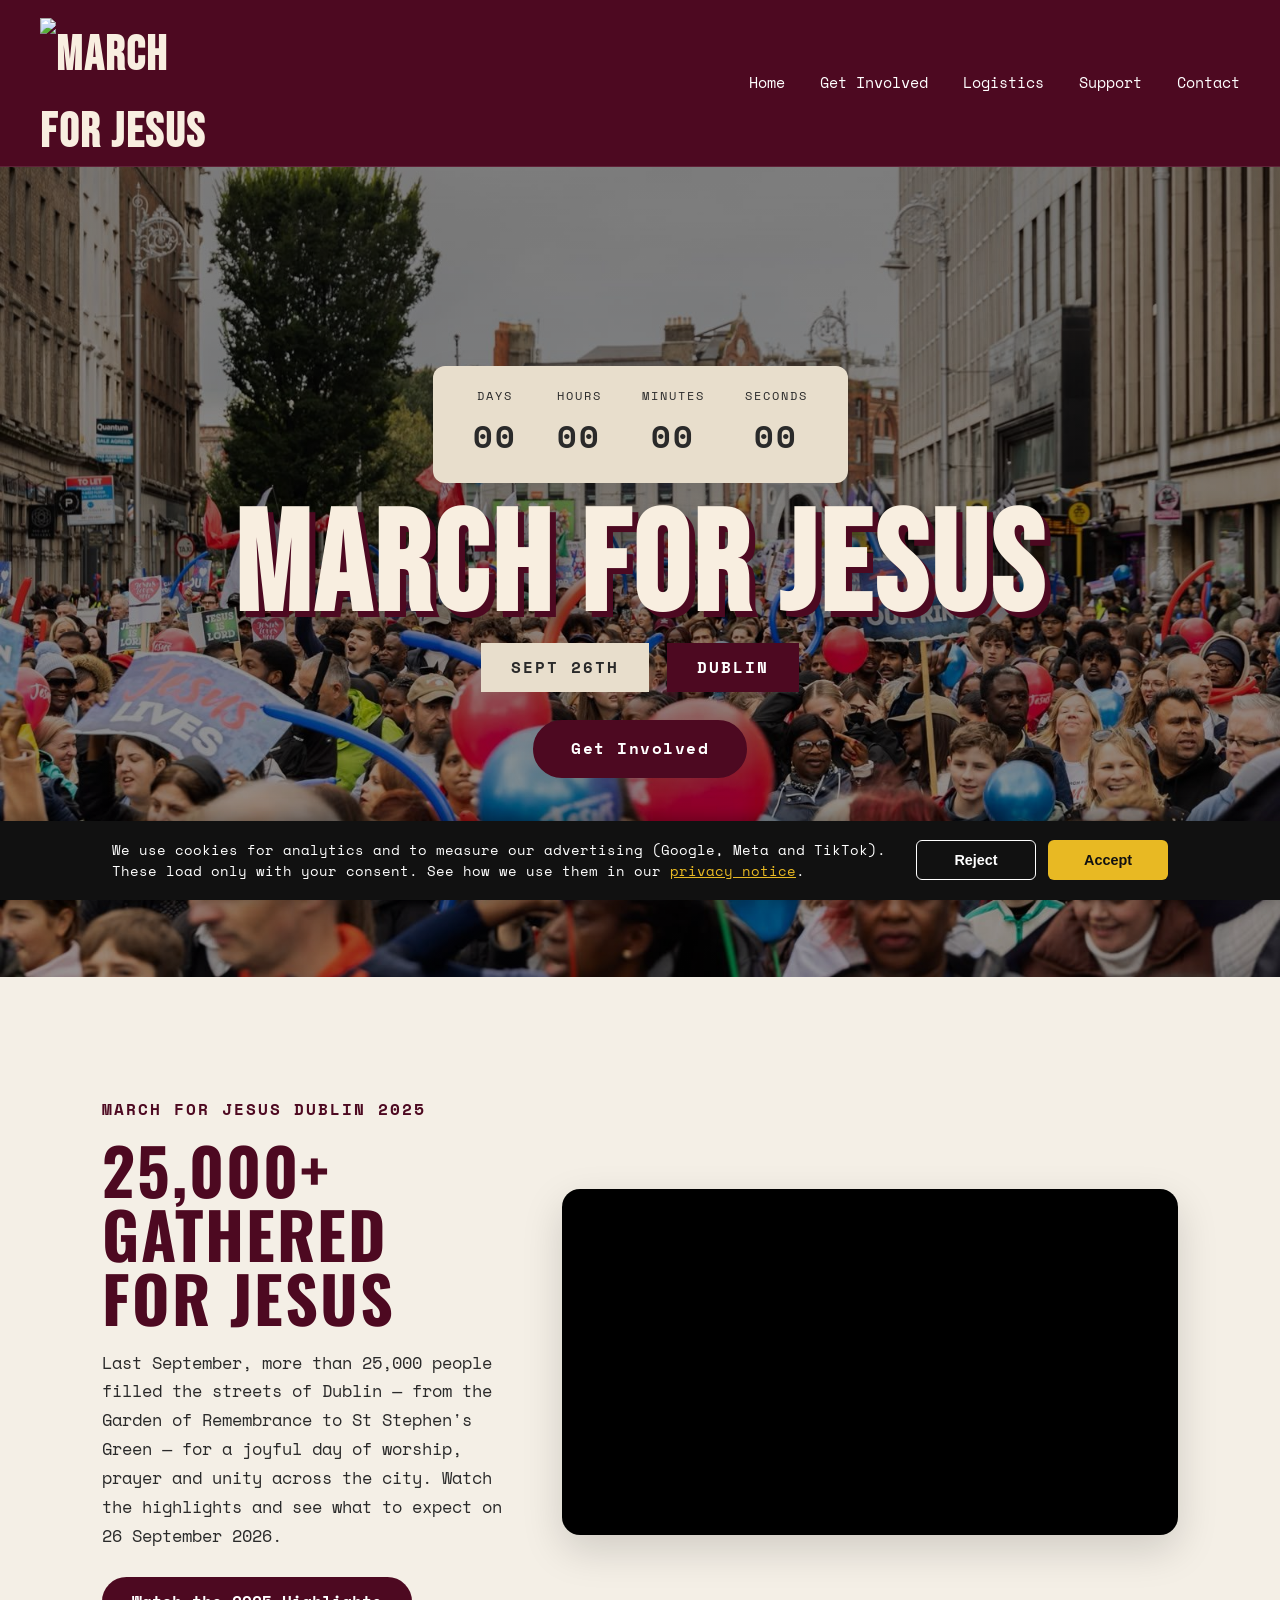
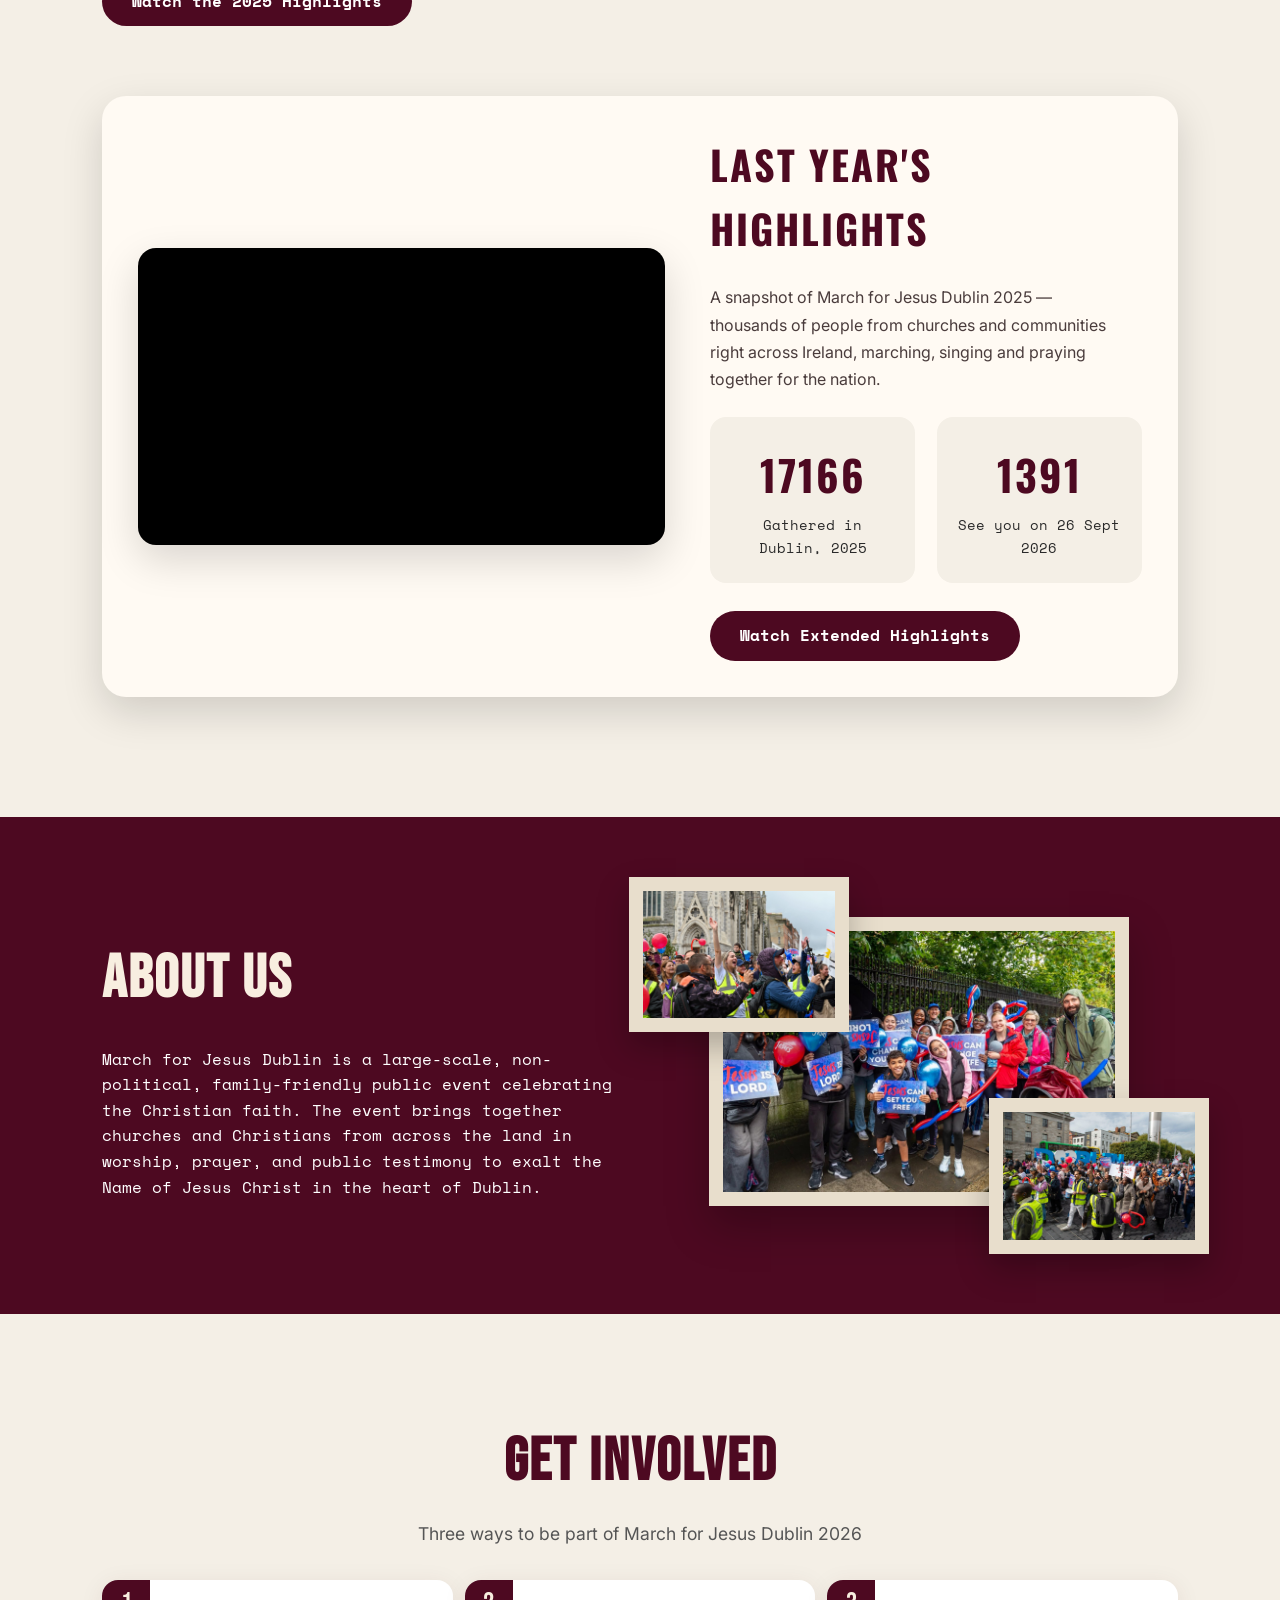
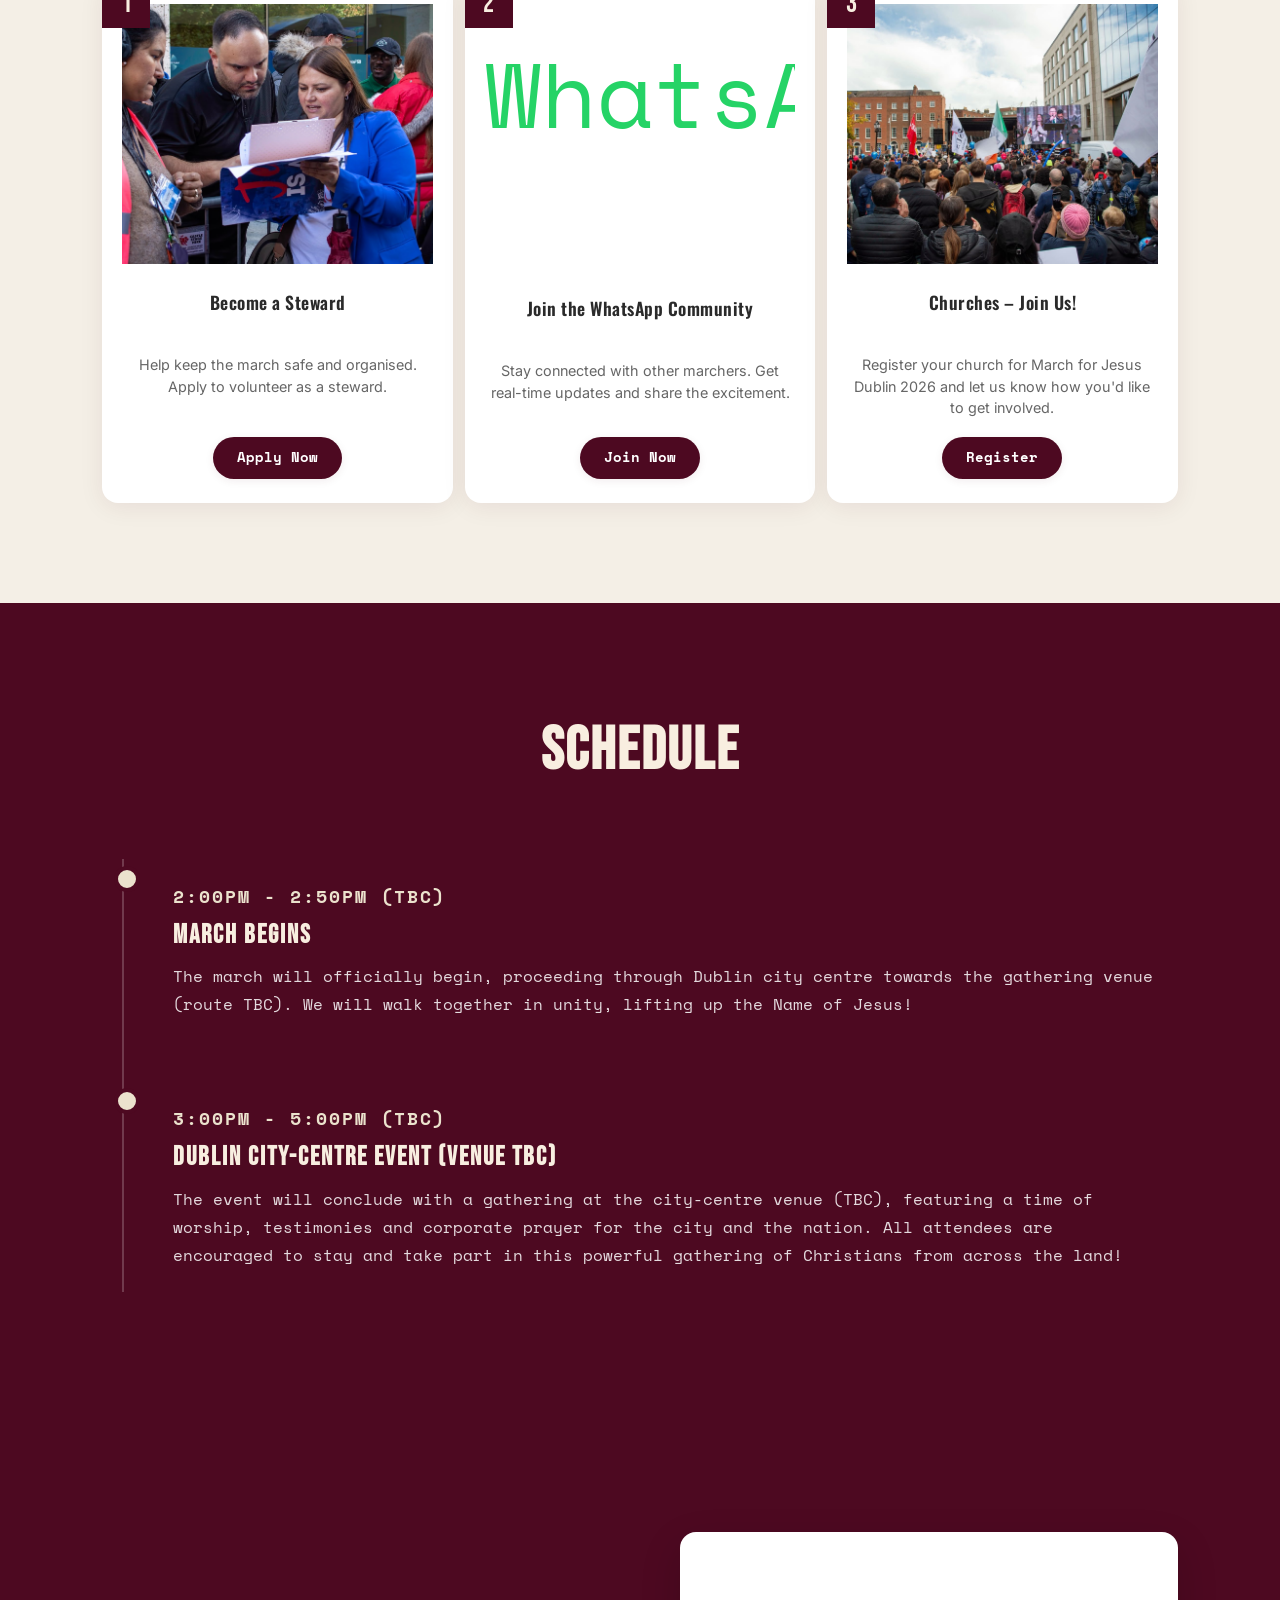
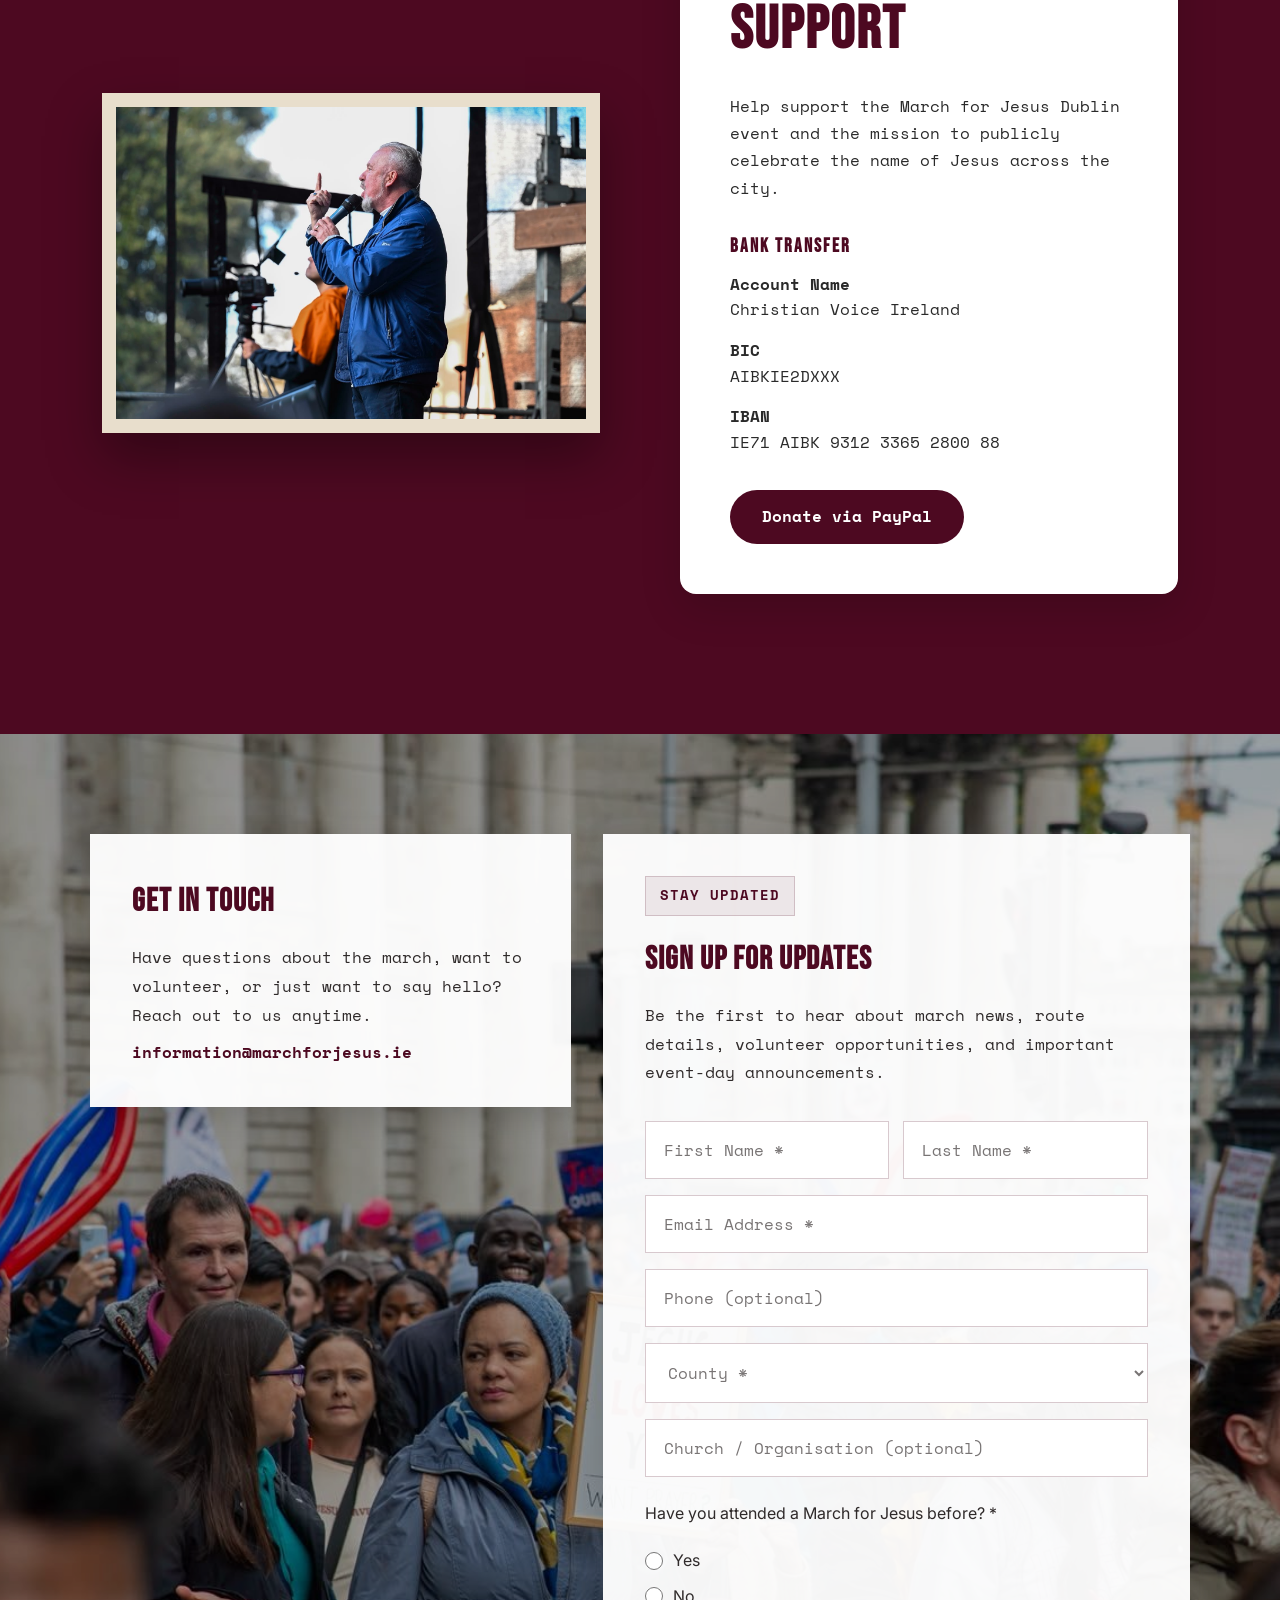
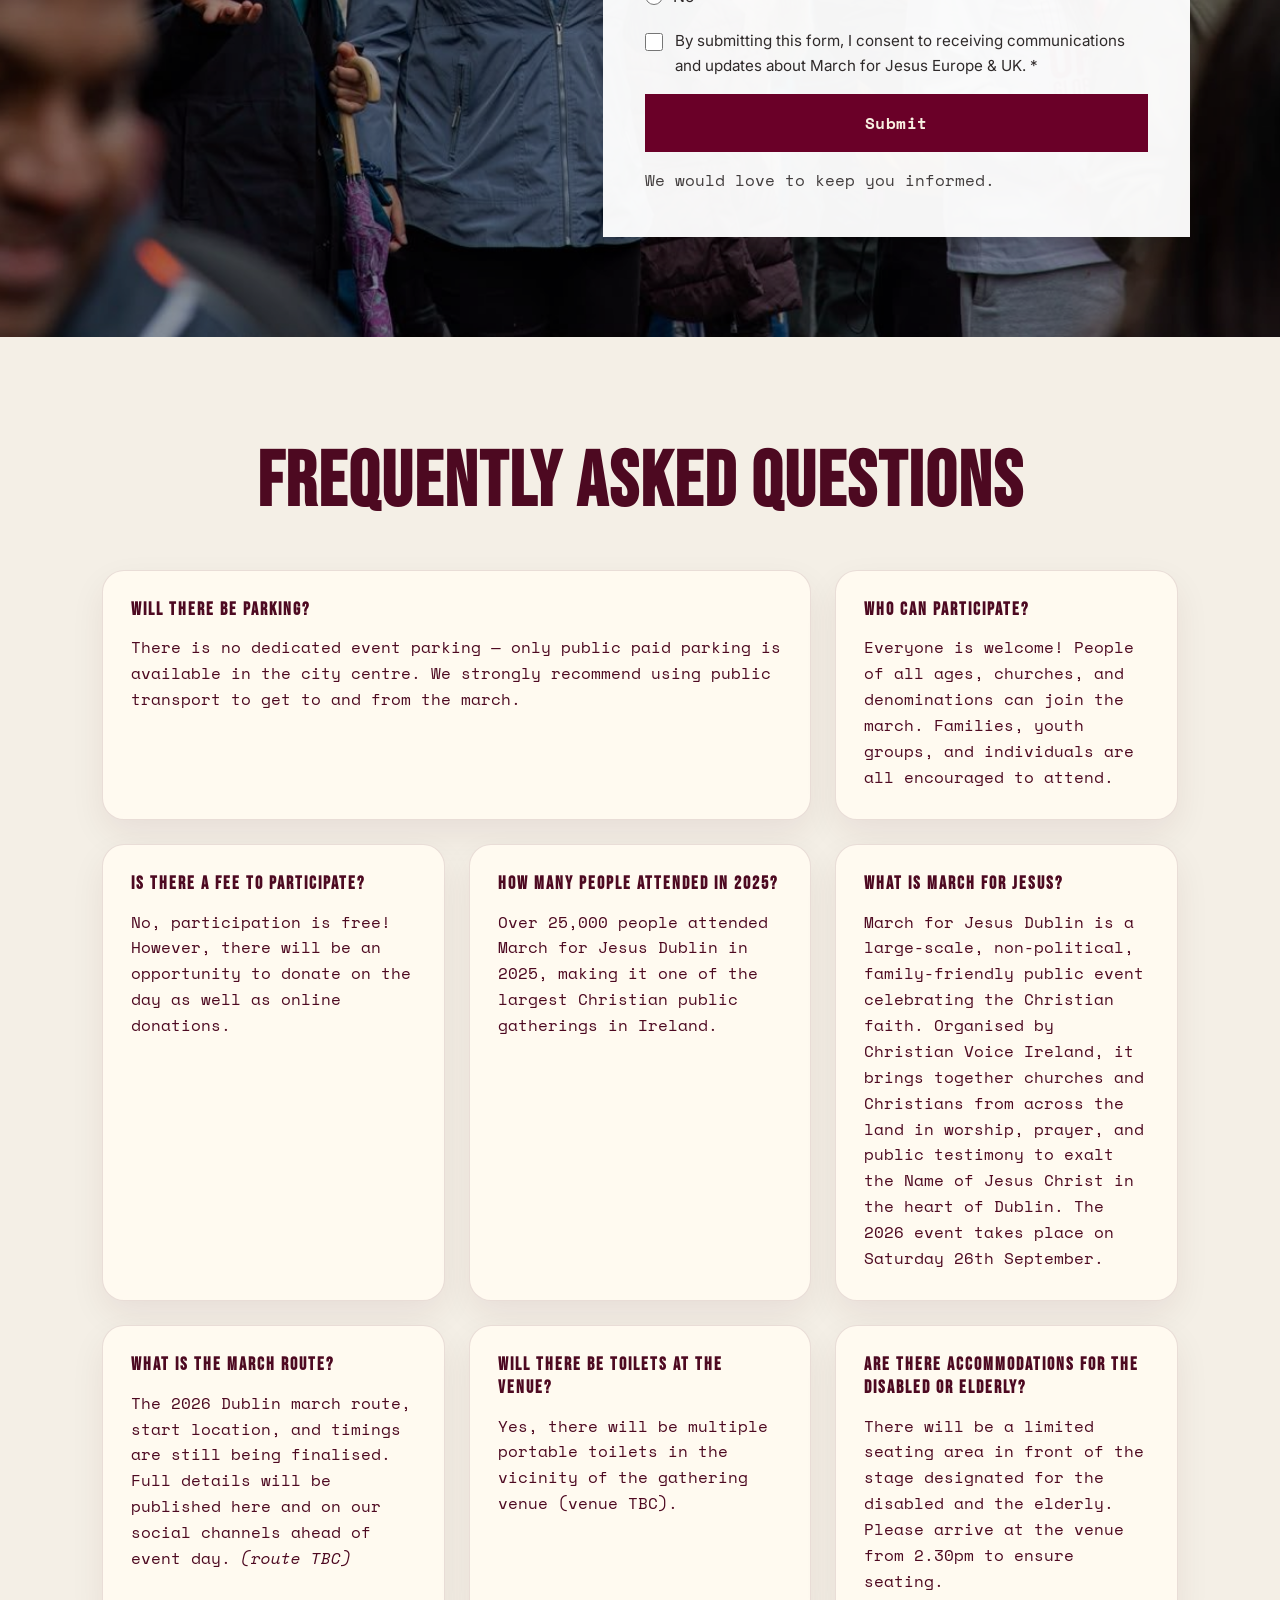
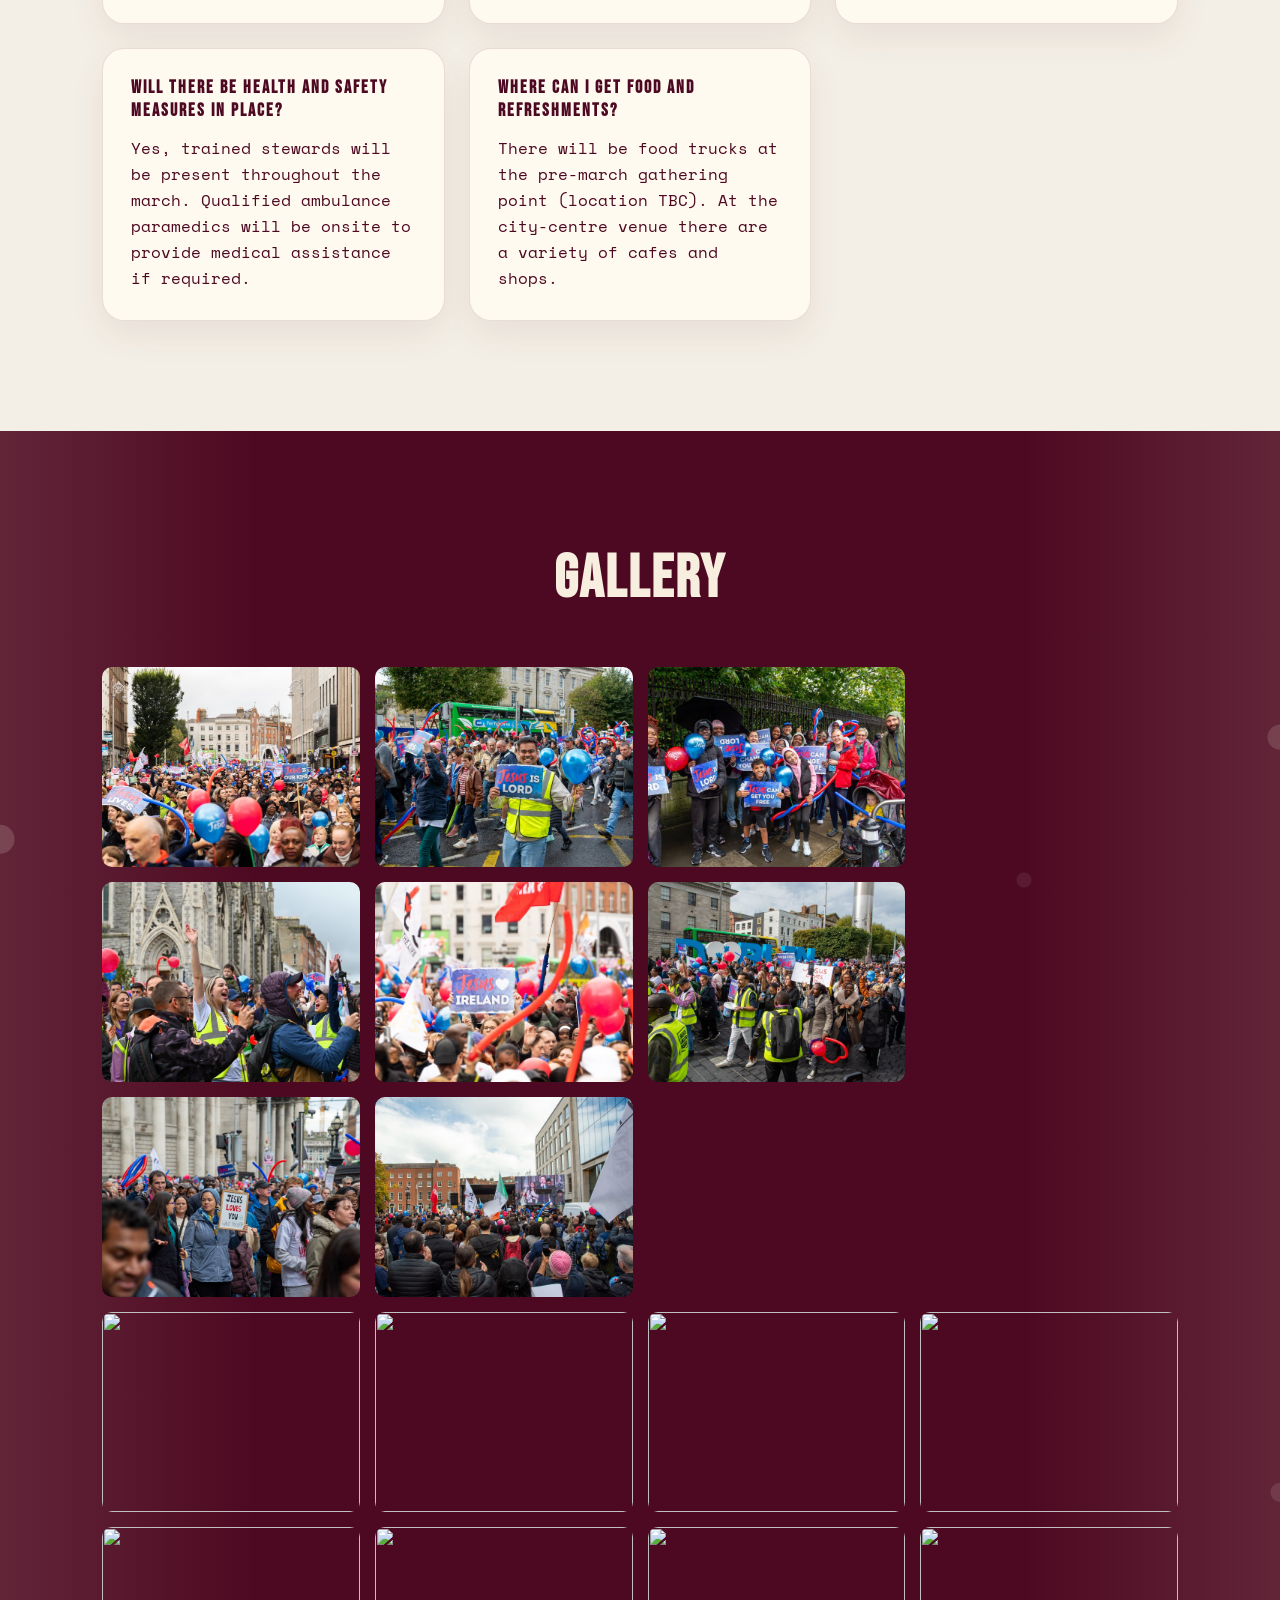
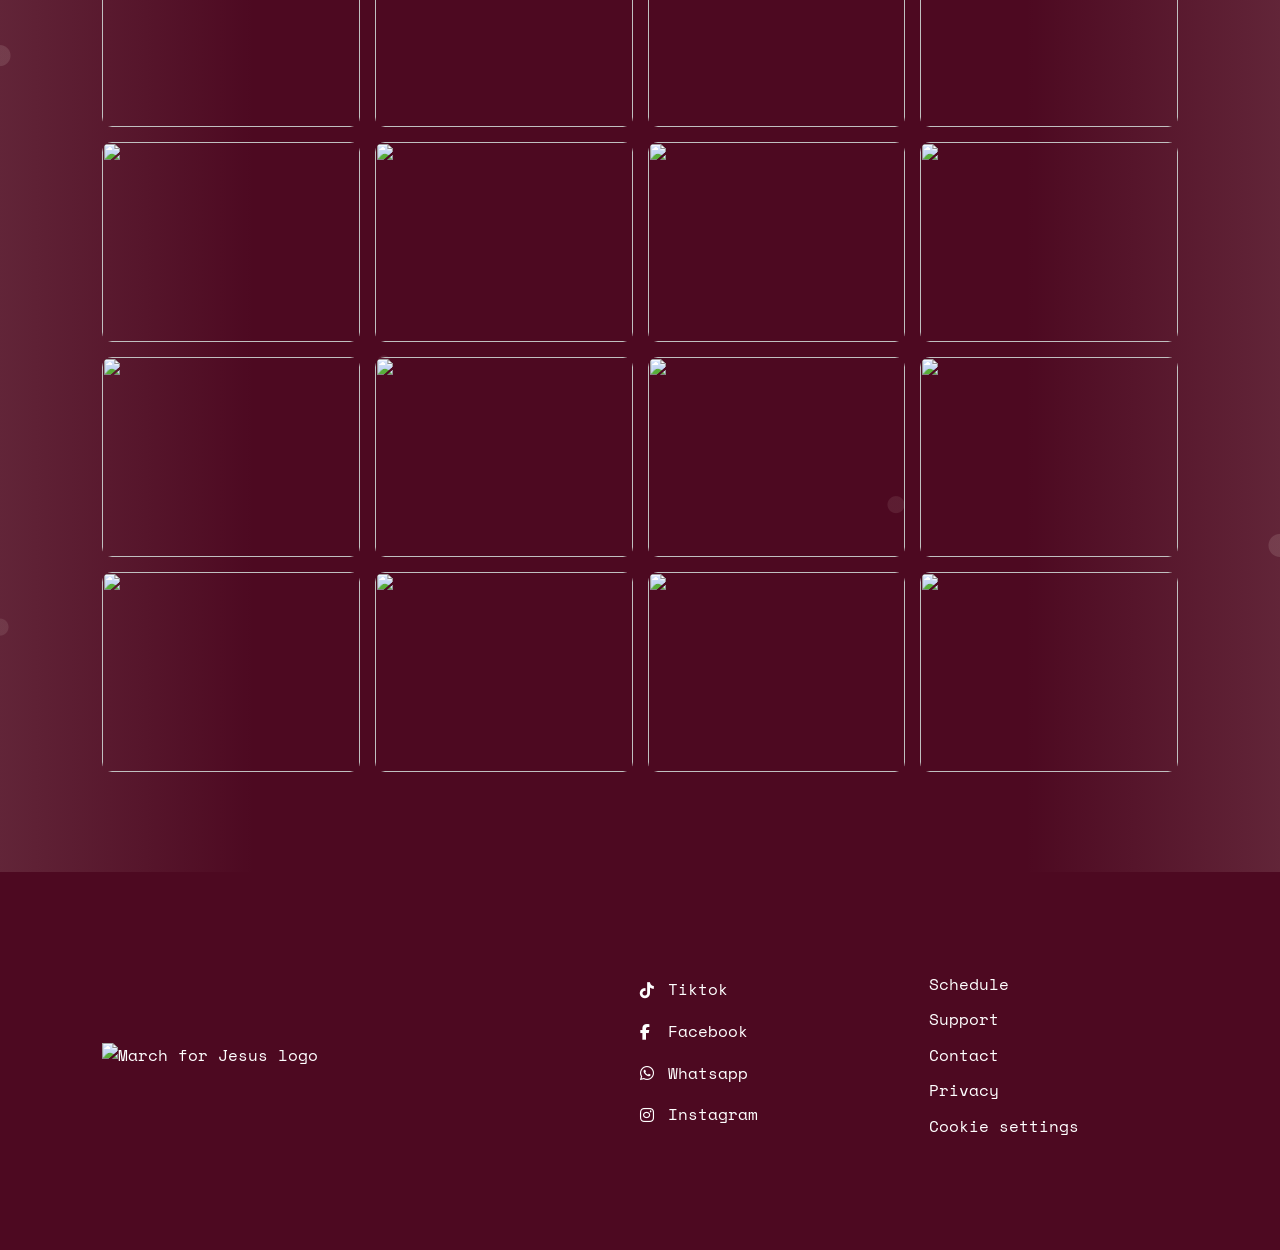
==== commit d8b58a8c: "Improve updates signup confirmation Replace the subtle button-only success state with an accessible," ====
--- a/index.html
+++ b/index.html
@@ -688,7 +688,13 @@
 				<button type="submit" class="updates-btn">Submit</button>
 			</form>
 
-			<p class="form-note">We would love to keep you informed.</p>
+			<div id="emailSignupSuccess" class="updates-success" role="status" aria-live="polite" tabindex="-1" hidden>
+				<div class="updates-success-icon" aria-hidden="true">✓</div>
+				<h3>Thank you for signing up!</h3>
+				<p>You're on the list. We'll keep you updated with the latest March for Jesus Dublin news.</p>
+			</div>
+
+			<p class="form-note" id="emailSignupNote">We would love to keep you informed.</p>
 		</div>
 	</div>
 </section>
--- a/styles.css
+++ b/styles.css
@@ -1408,6 +1408,10 @@
   margin-top: 10px;
 }
 
+.contact-signup-section .updates-form[hidden] {
+  display: none;
+}
+
 .contact-signup-section .updates-row {
   display: grid;
   grid-template-columns: 1fr 1fr;
@@ -1597,6 +1601,53 @@
   font-size: 0.95rem;
   color: #4D0921;
   opacity: 0.9;
+}
+
+.contact-signup-section .updates-success {
+  min-height: 320px;
+  padding: 48px 32px;
+  border: 3px solid #6A0028;
+  background: #f8eee0;
+  display: flex;
+  flex-direction: column;
+  align-items: center;
+  justify-content: center;
+  gap: 16px;
+  text-align: center;
+  color: #2f2a2a;
+  box-shadow: 0 12px 30px rgba(77, 9, 33, 0.16);
+}
+
+.updates-success[hidden] {
+  display: none;
+}
+
+.contact-signup-section .updates-success-icon {
+  width: 72px;
+  height: 72px;
+  border-radius: 50%;
+  display: flex;
+  align-items: center;
+  justify-content: center;
+  background: #6A0028;
+  color: #fff;
+  font-family: 'Inter', sans-serif;
+  font-size: 2.5rem;
+  font-weight: 700;
+}
+
+.contact-signup-section .updates-success h3 {
+  margin: 0;
+  color: #4D0921;
+  font-size: 2rem;
+  text-transform: uppercase;
+}
+
+.contact-signup-section .updates-success p {
+  max-width: 440px;
+  margin: 0;
+  font-size: 1.05rem;
+  line-height: 1.7;
 }
 
 /* Press Releases Section */
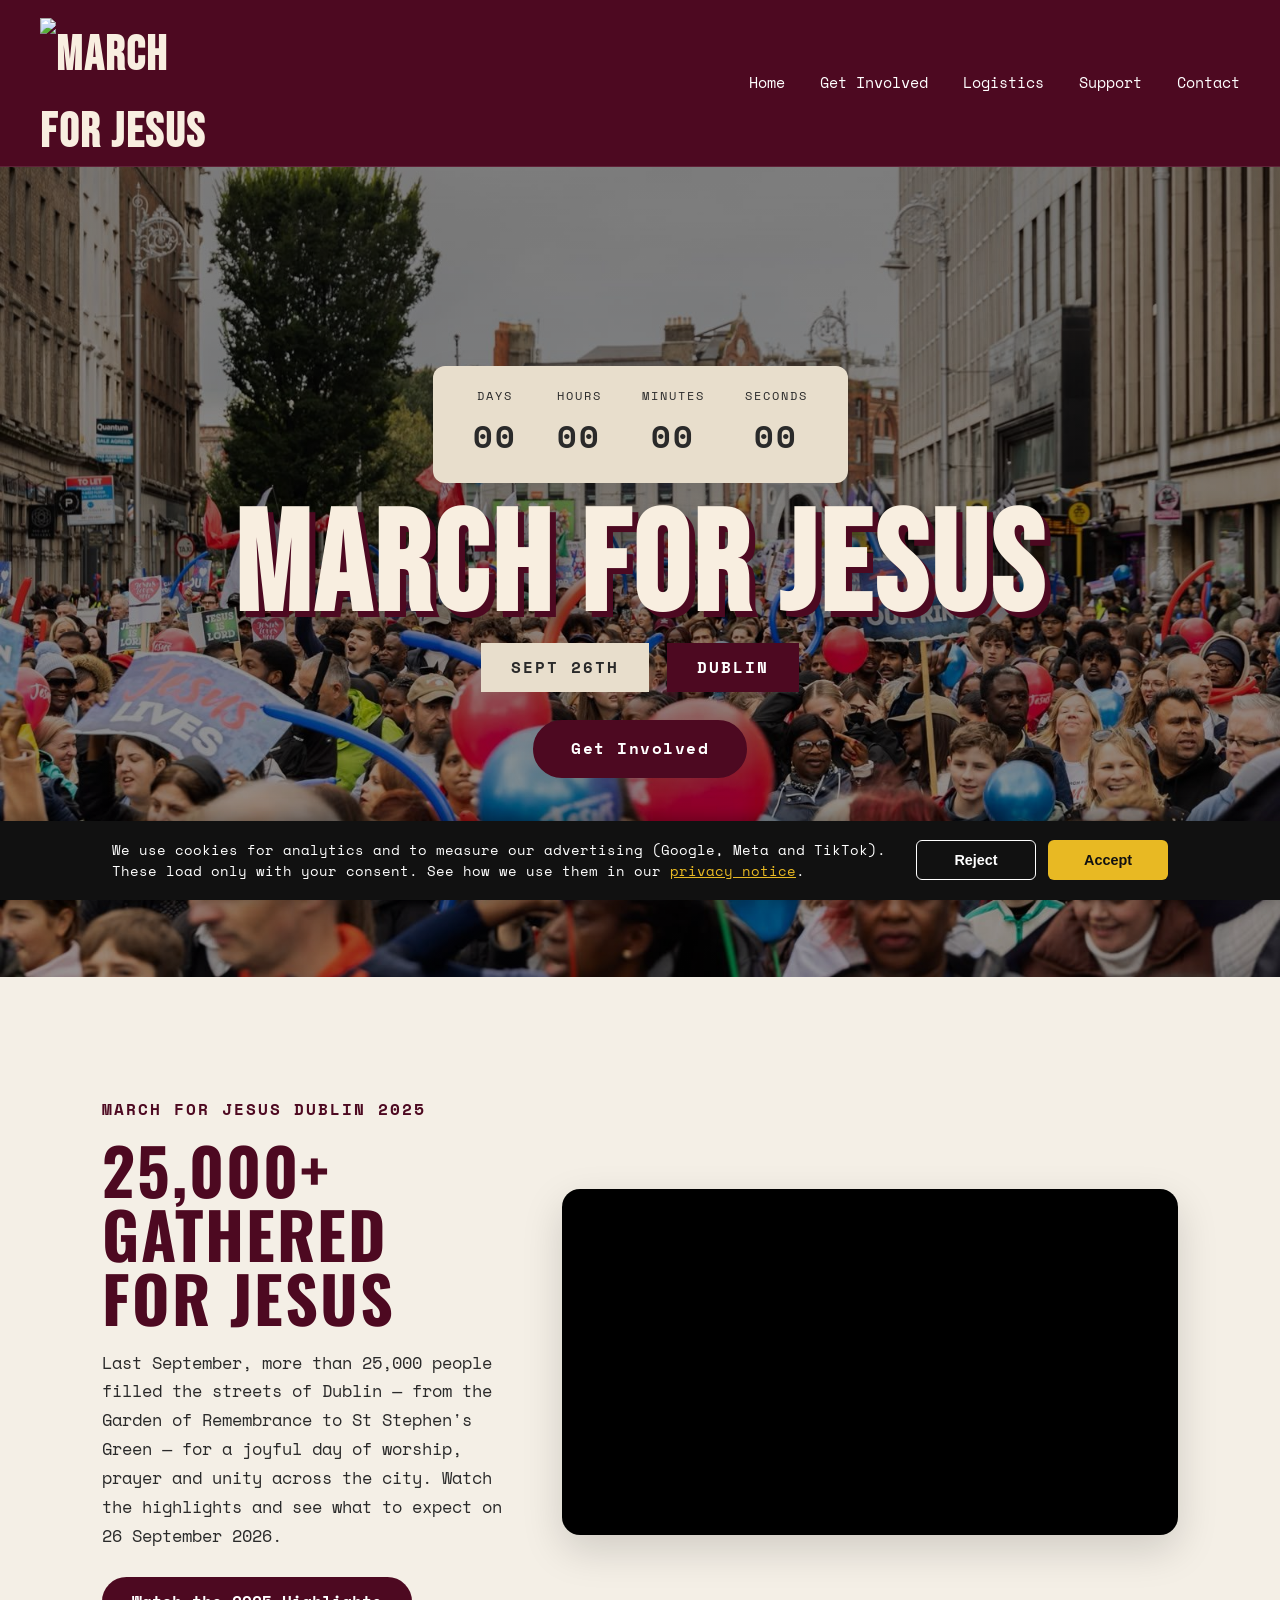
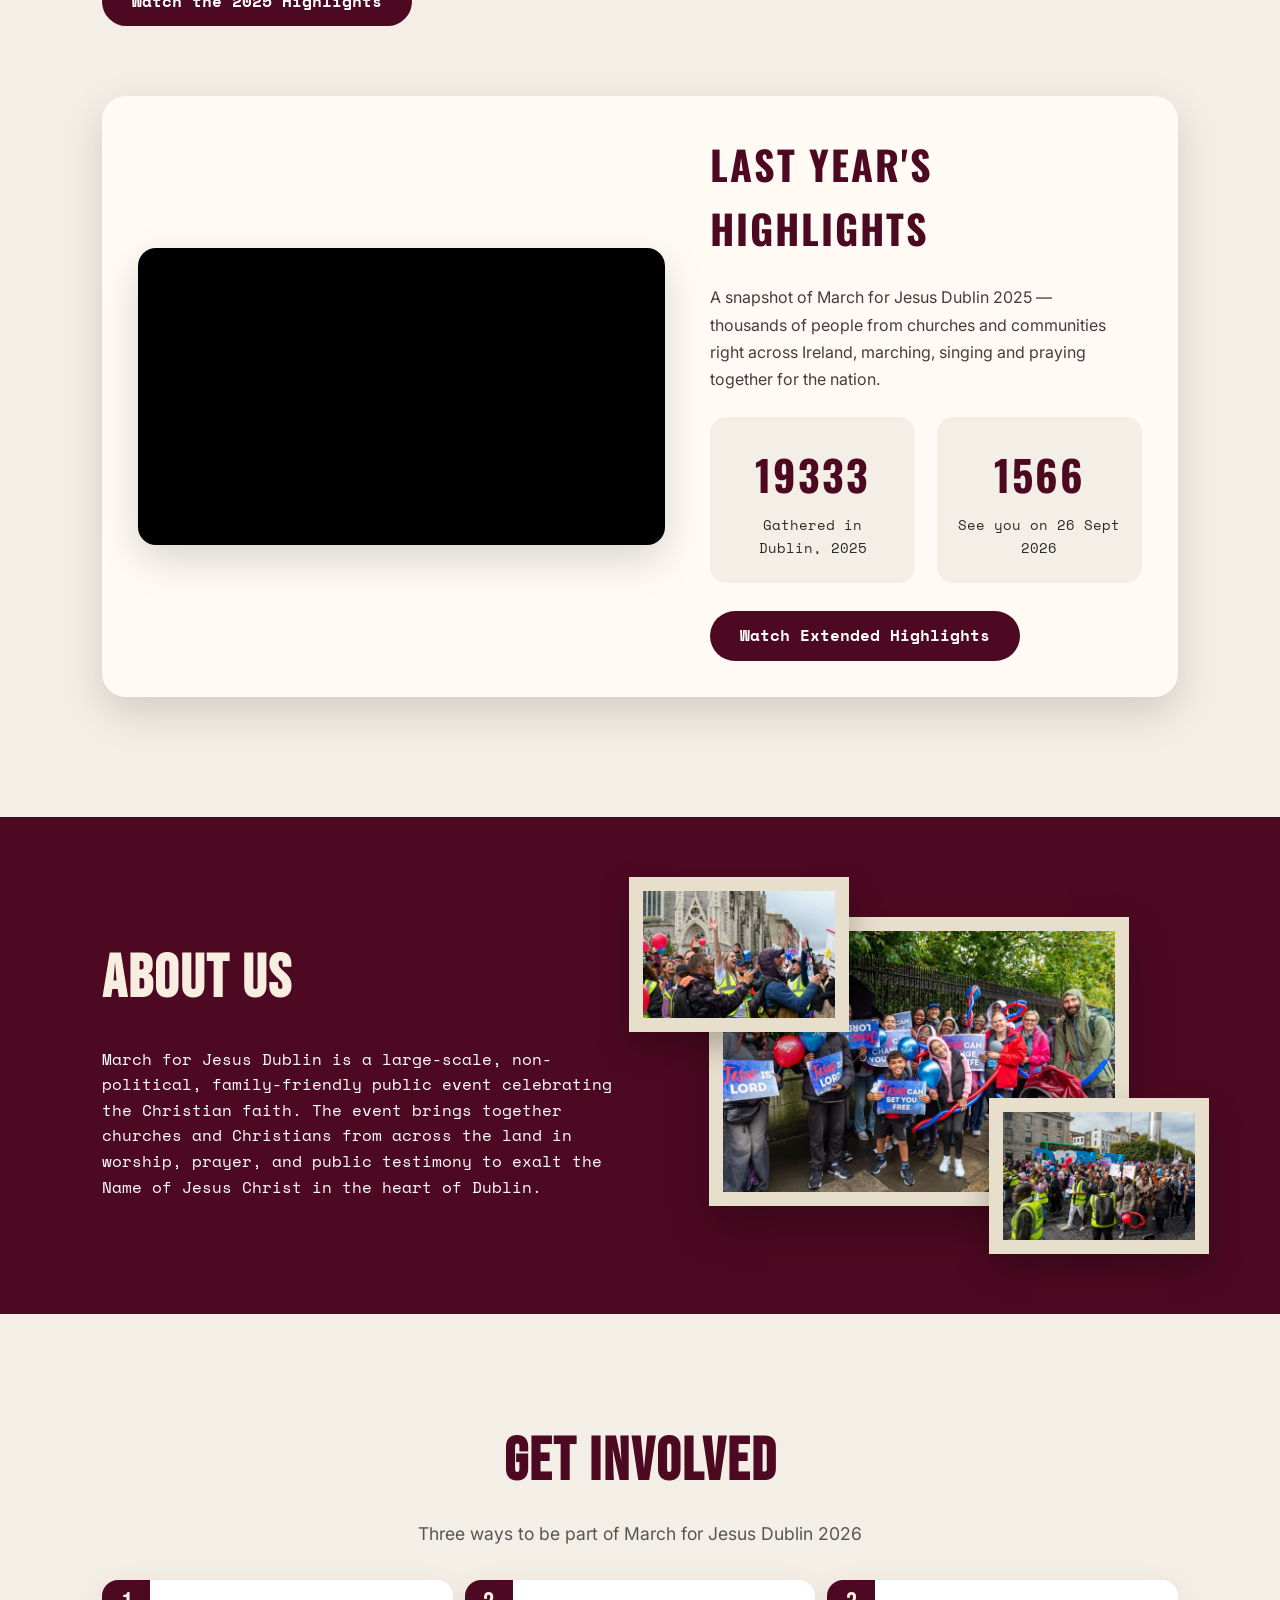
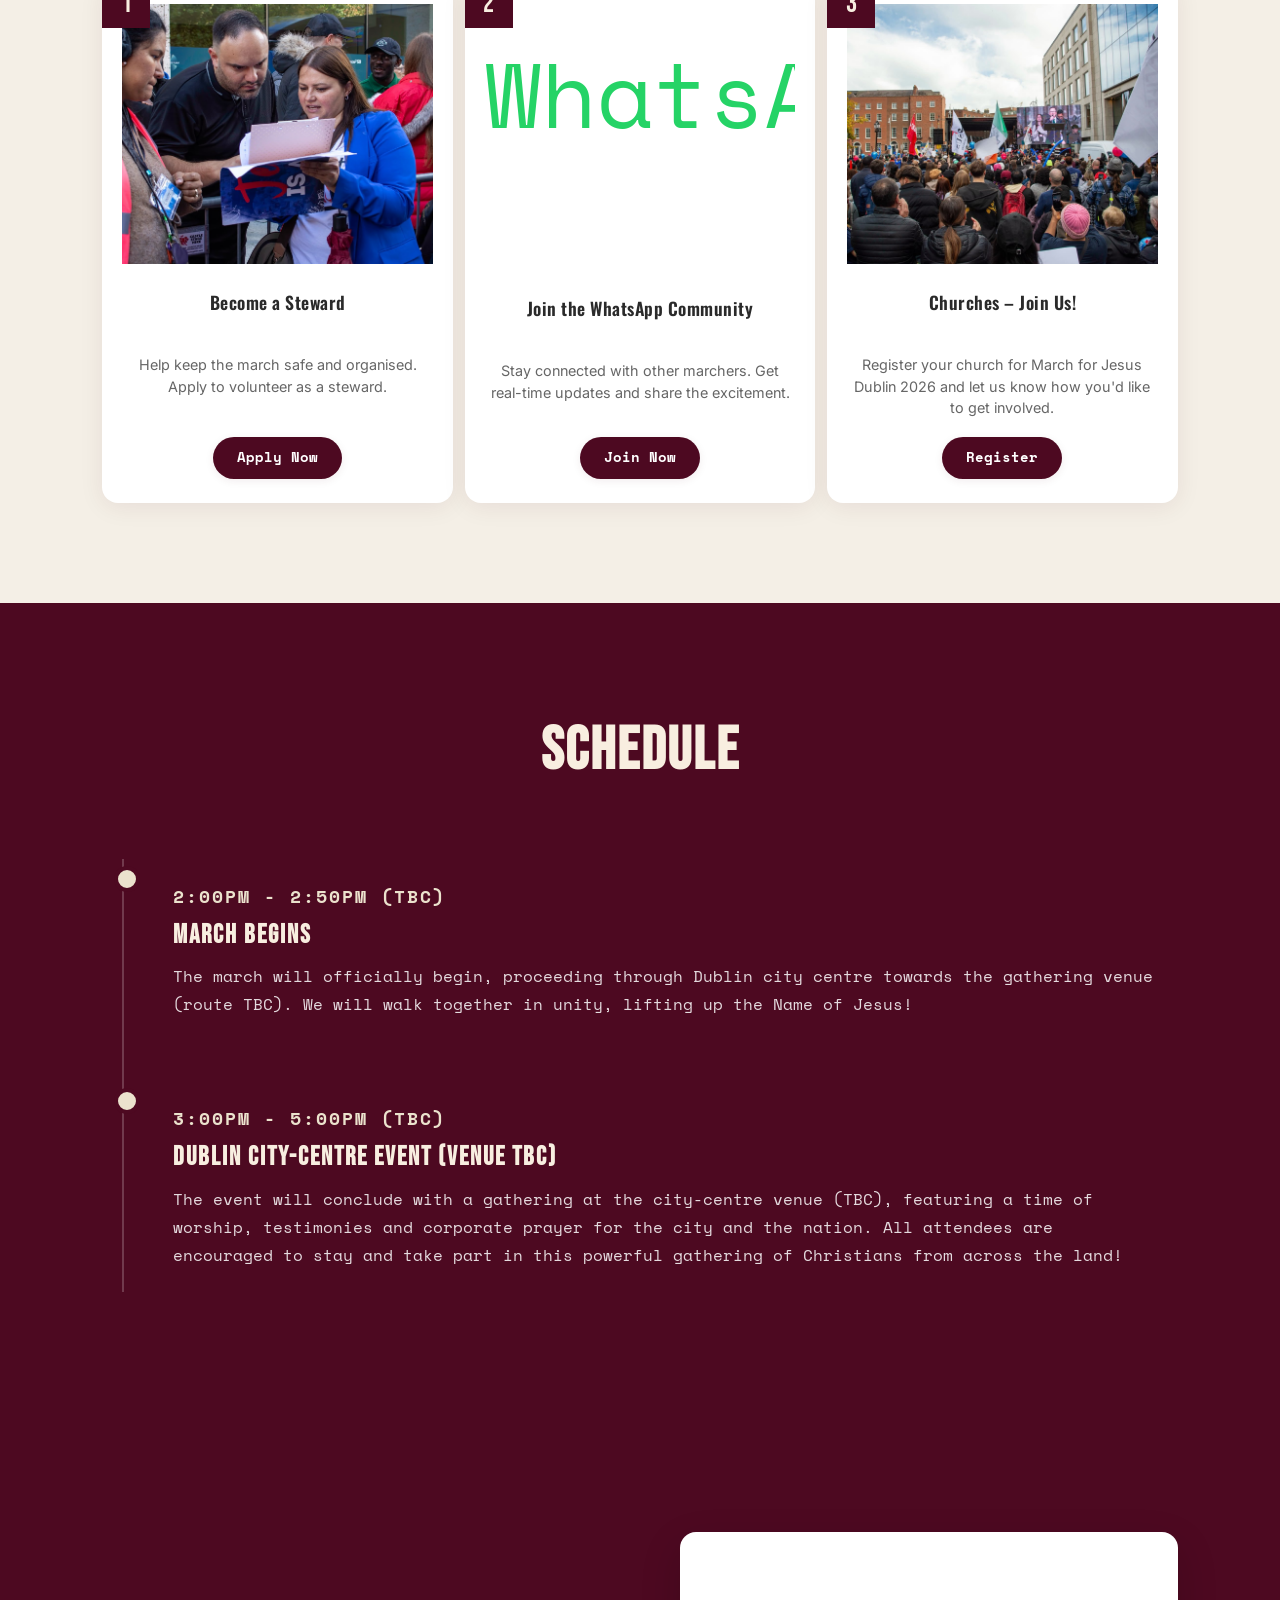
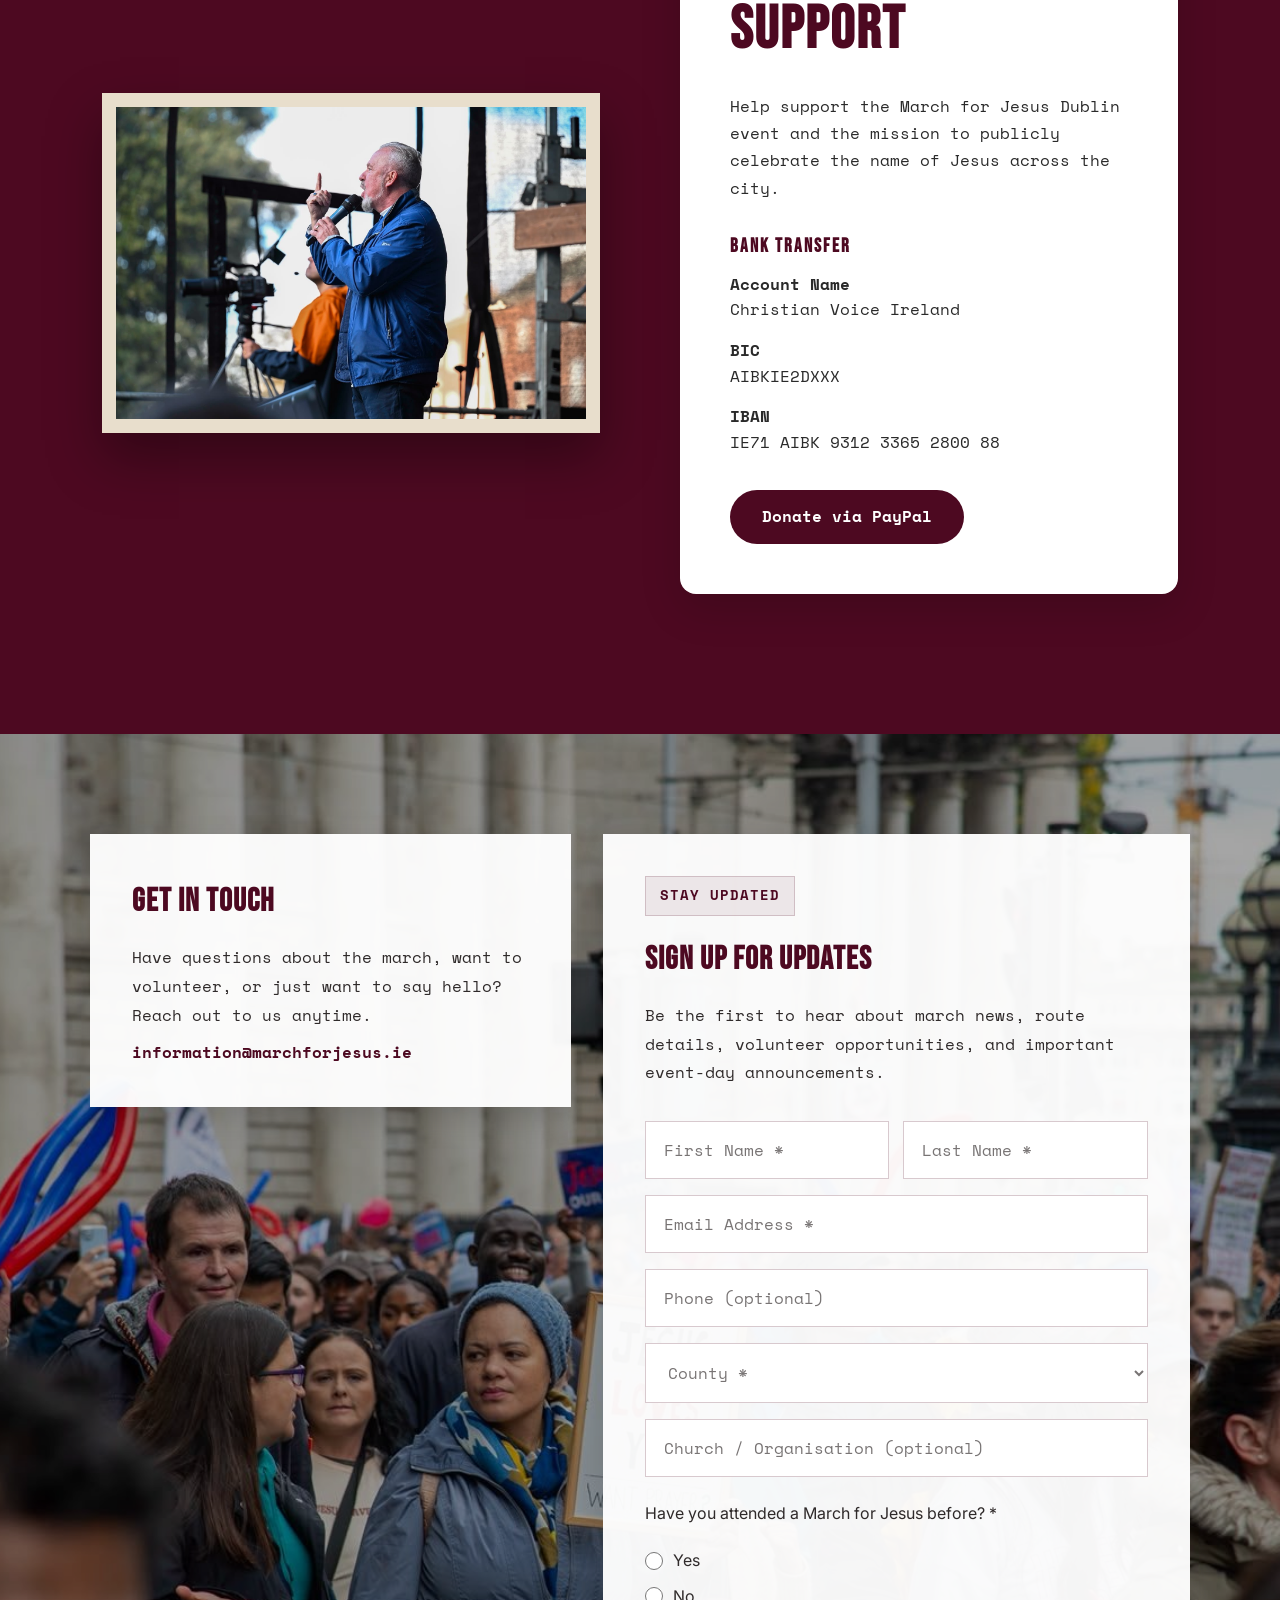
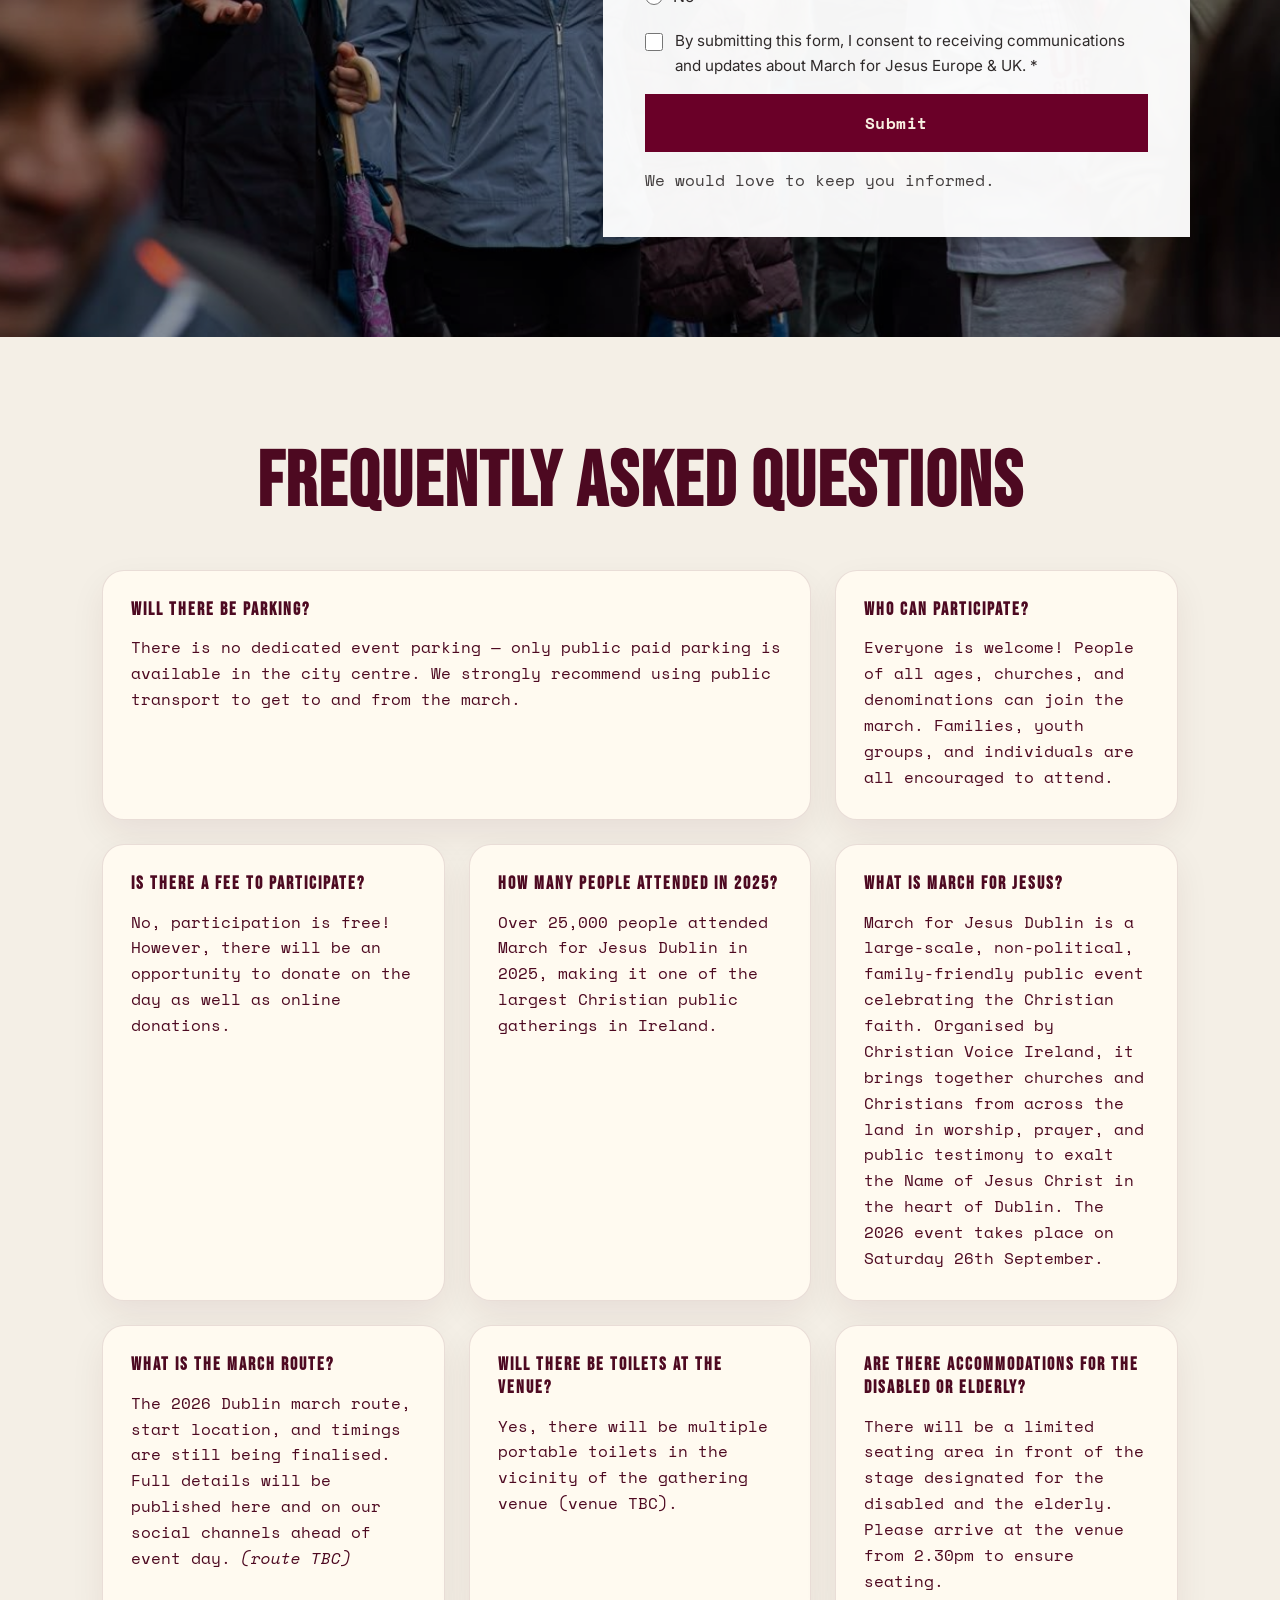
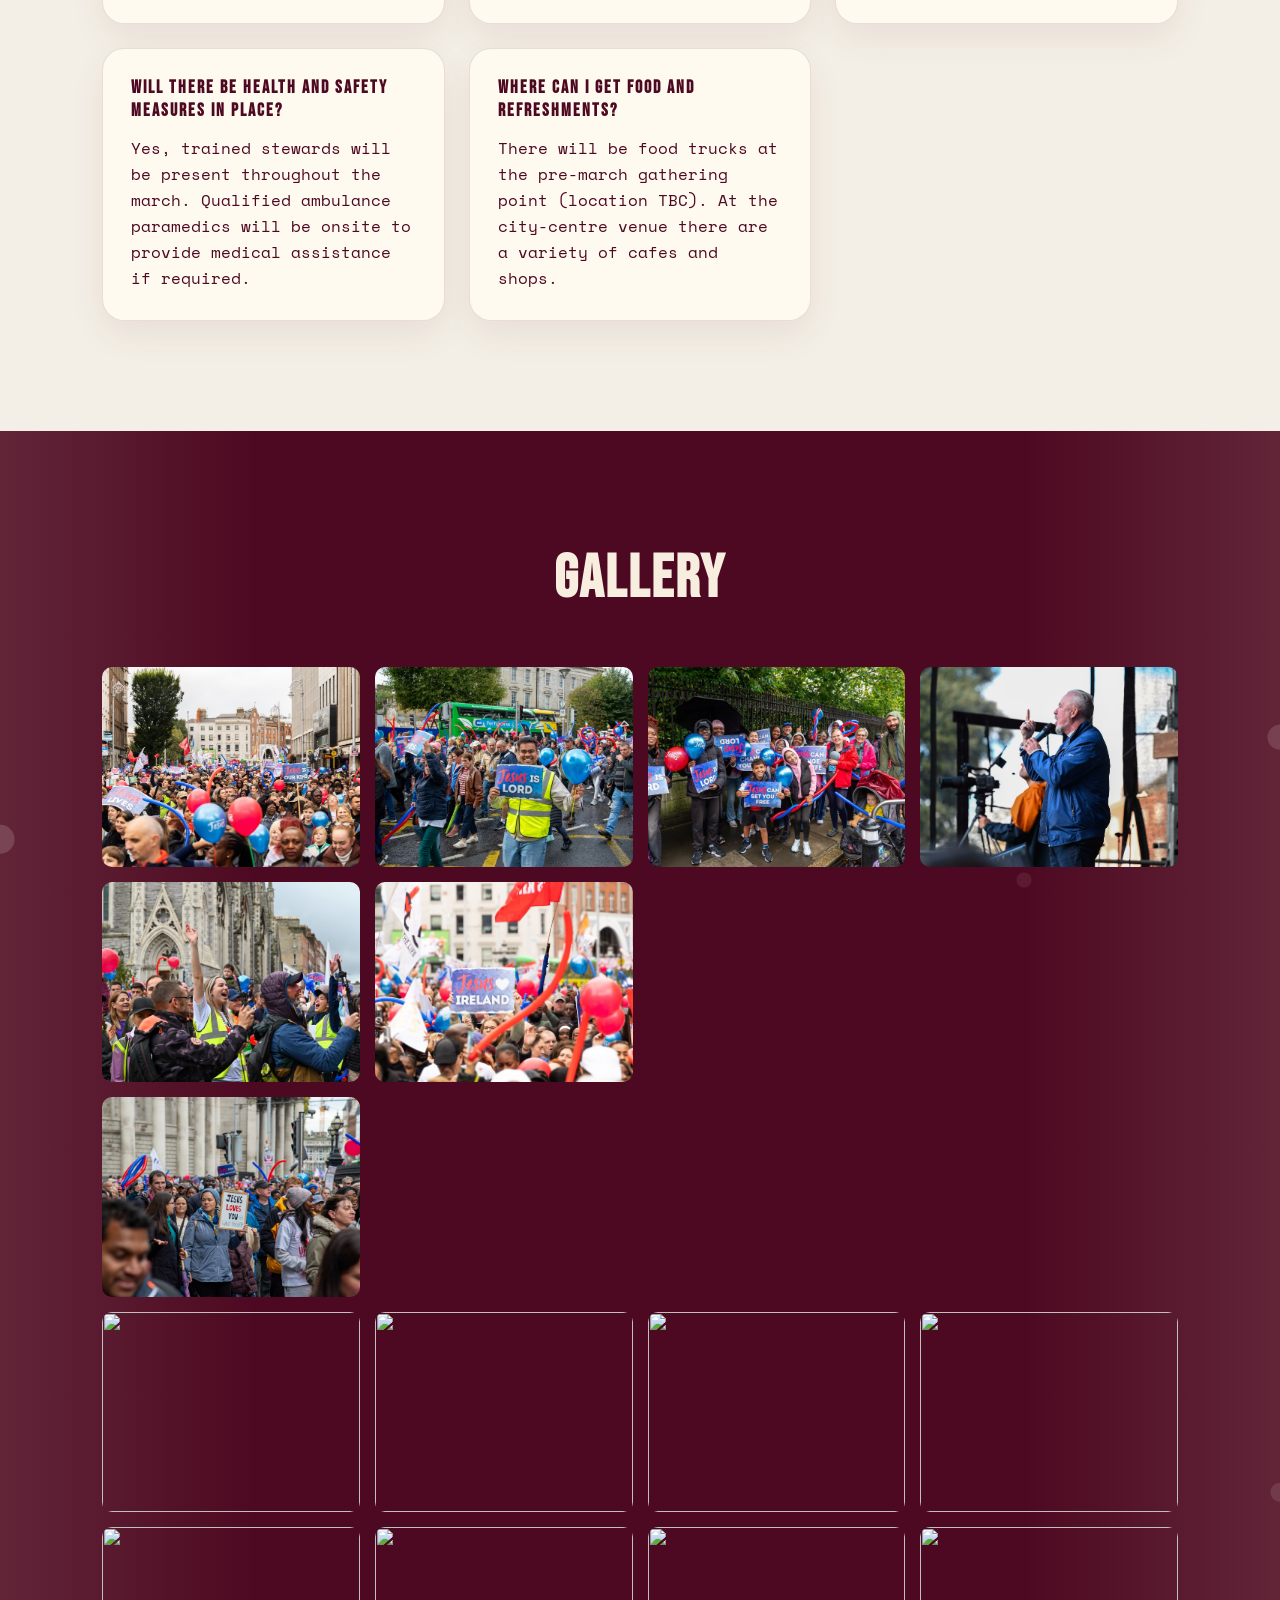
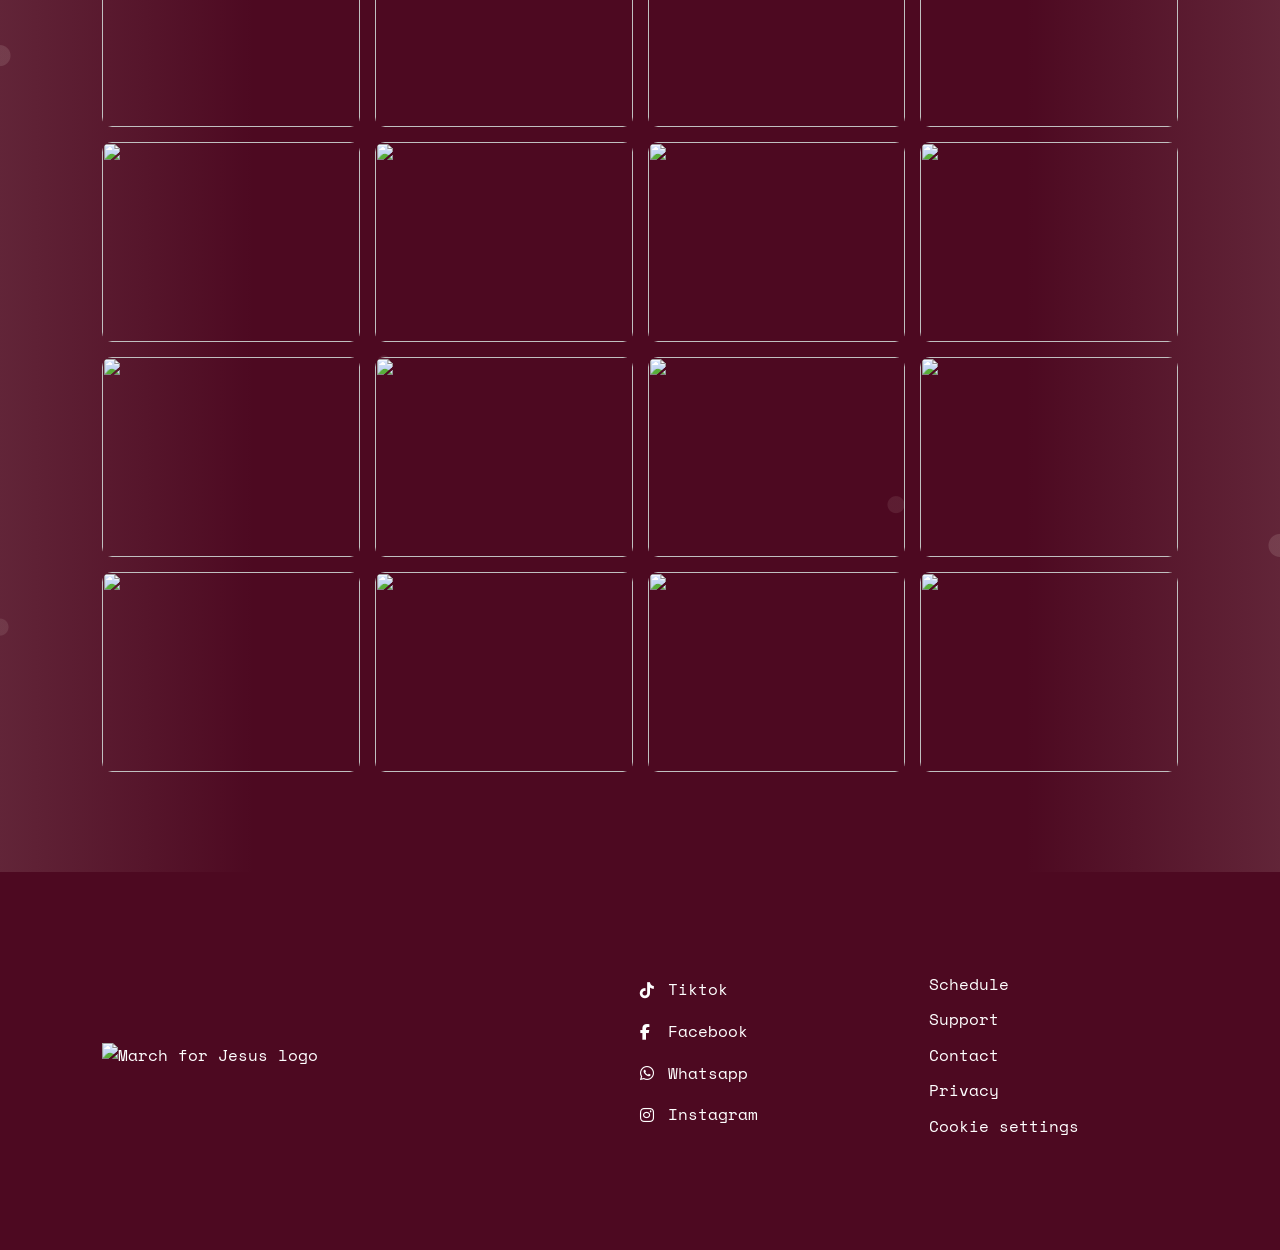
==== commit a61cb79d: "Fix Dublin steward signup link Replace the incorrect steward WhatsApp invite with the supplied Dubli" ====
--- a/index.html
+++ b/index.html
@@ -474,7 +474,7 @@
 
 <div class="signup-steps">
 
-<a href="https://chat.whatsapp.com/JnwgDBFyLvkDBUI0PkaTsF" target="_blank" class="signup-step">
+<a href="https://forms.office.com/Pages/ResponsePage.aspx?id=f6y-zCtfL06W-3G7pTXM82CVYKlavfFOlvnuDnu6lV1UNkU1UzAwNUxKTlIxUUpRMTUzQURNMUFZQy4u" target="_blank" class="signup-step">
 <div class="step-number">1</div>
 <div class="step-content">
 <img src="images/mfj/signup1.jpg" alt="Become a Steward">
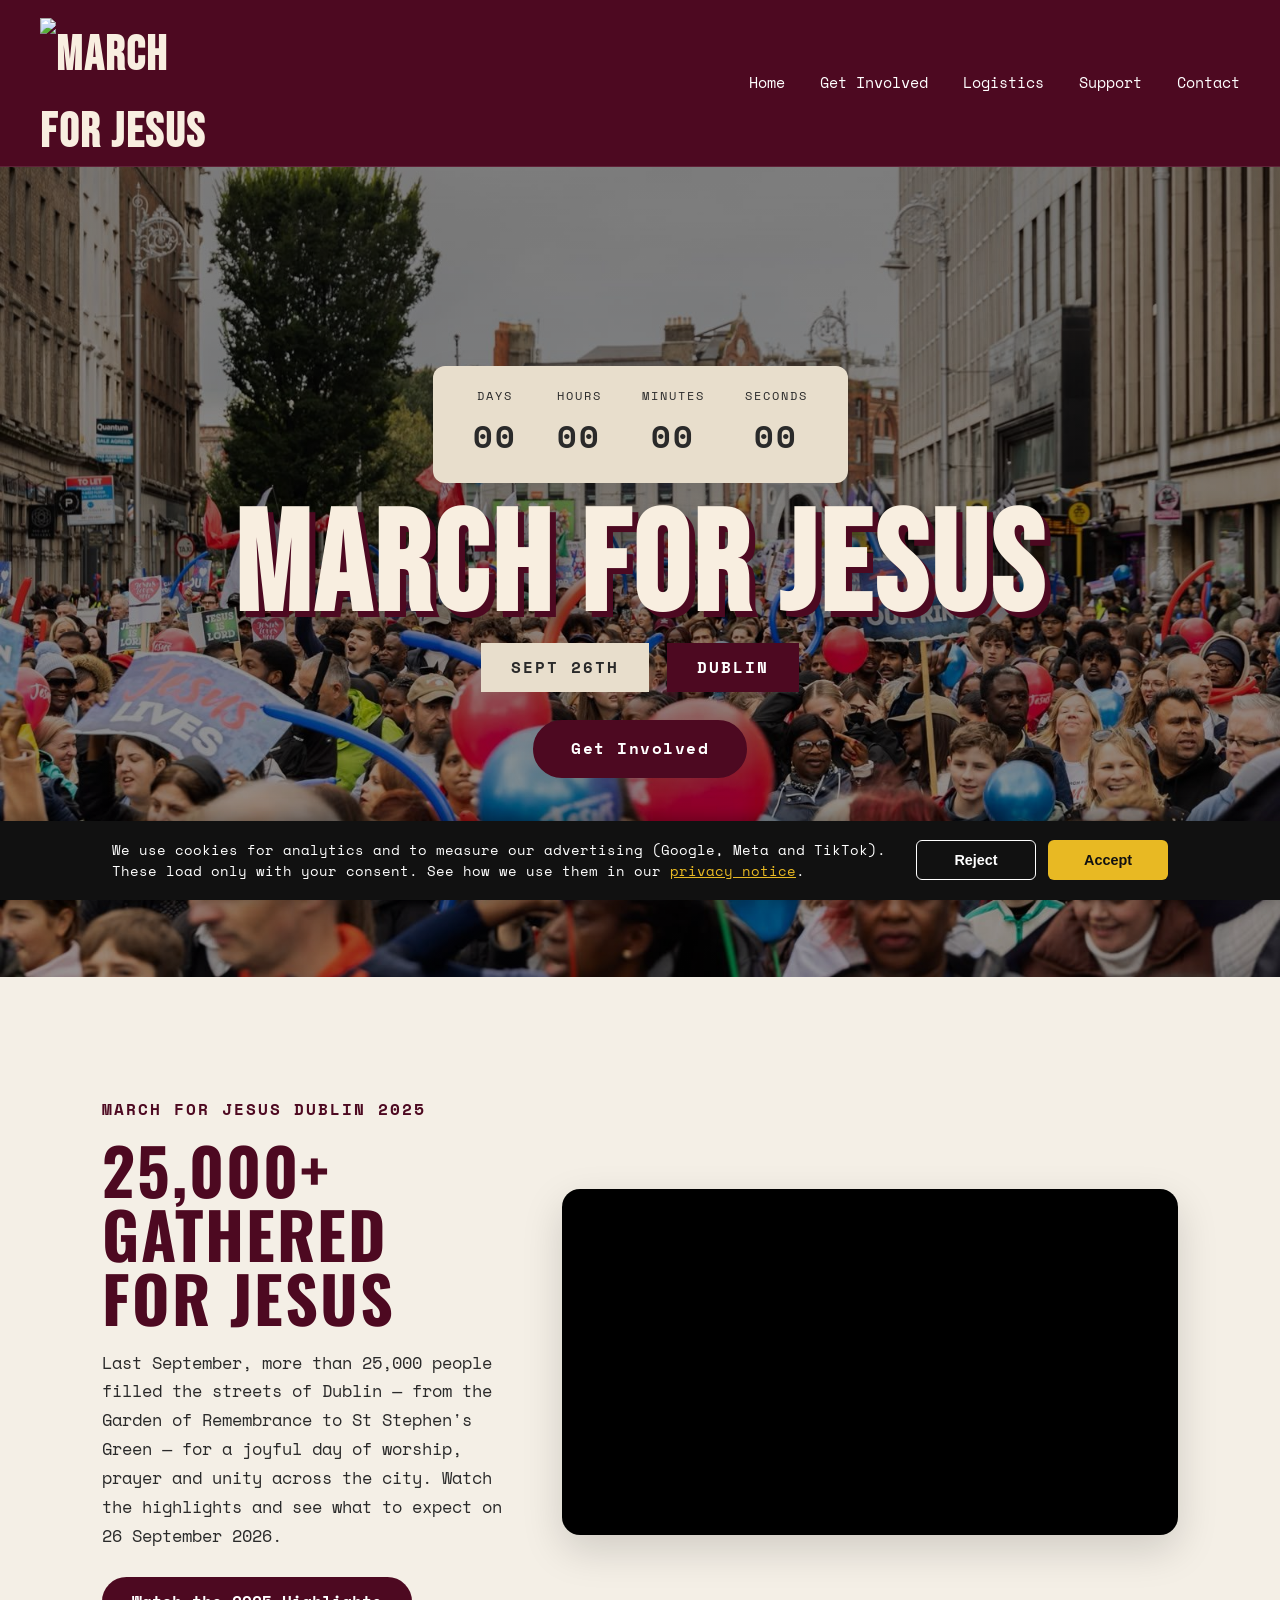
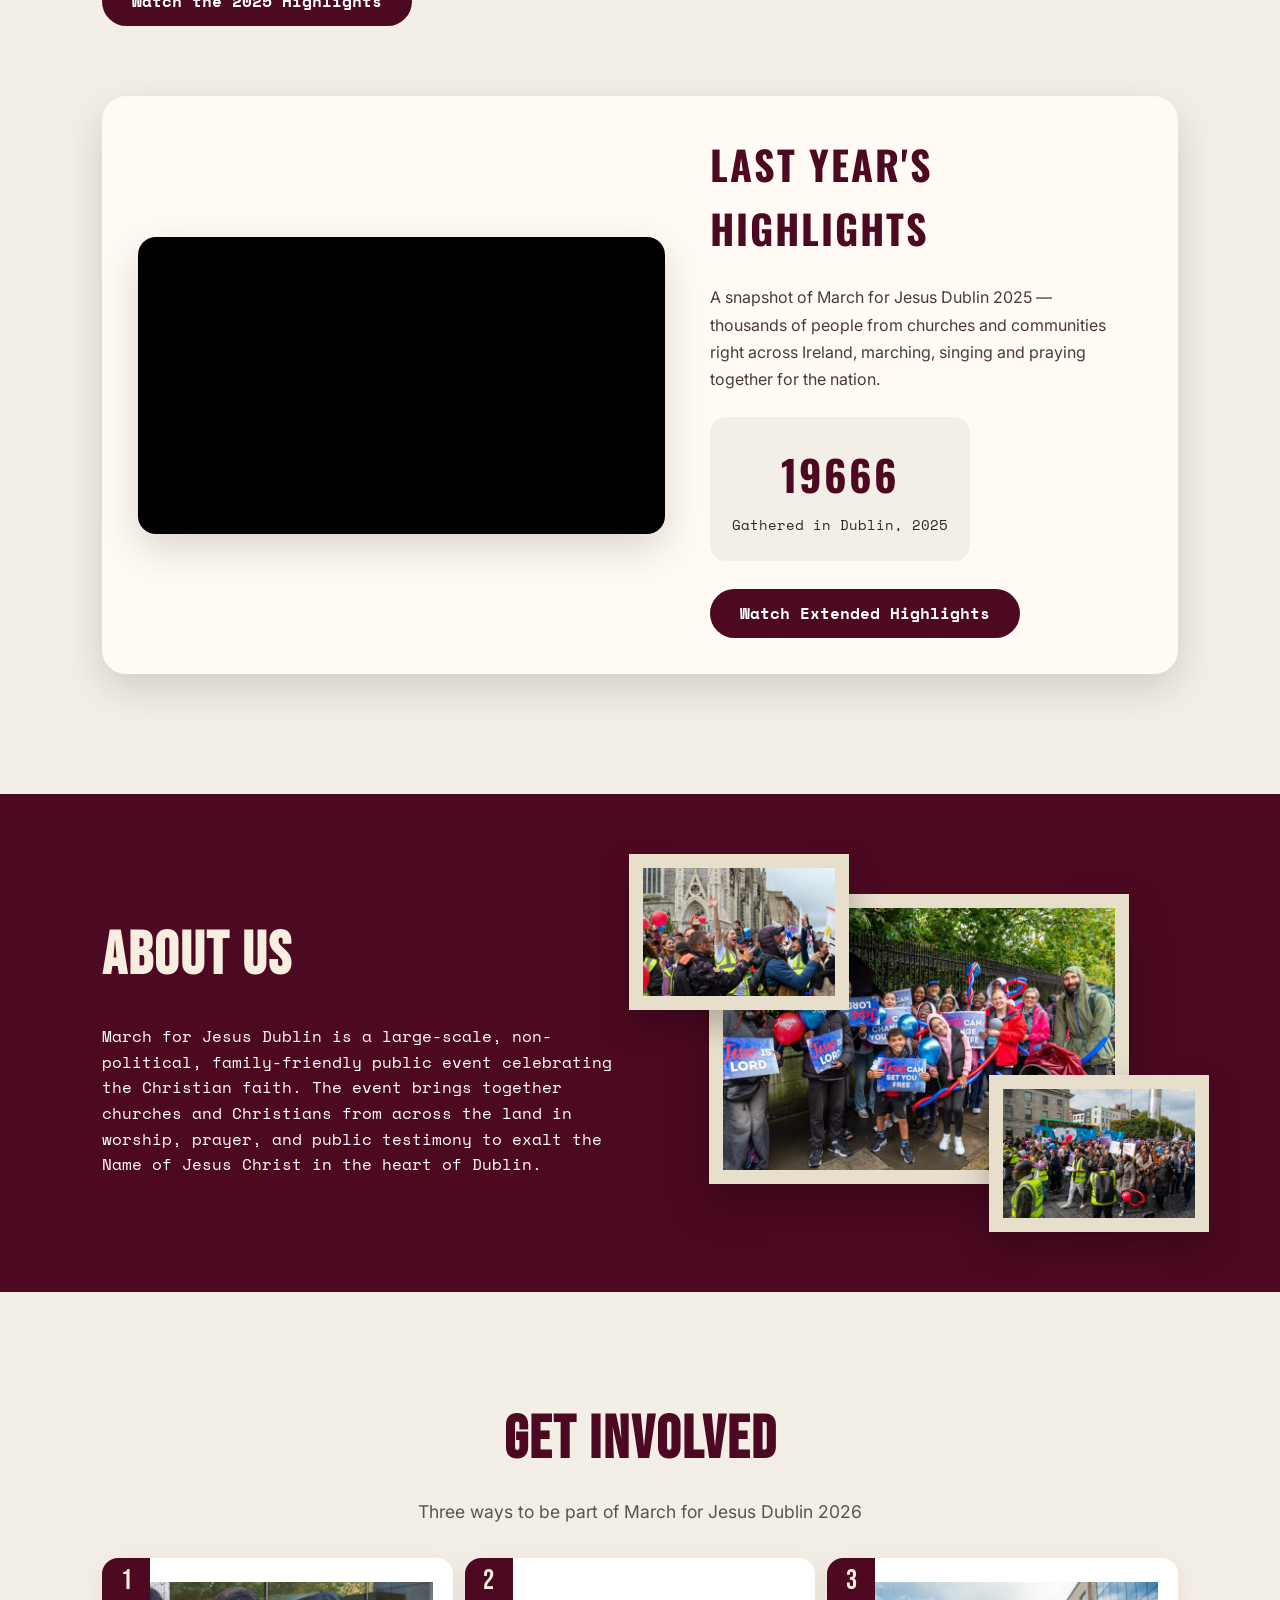
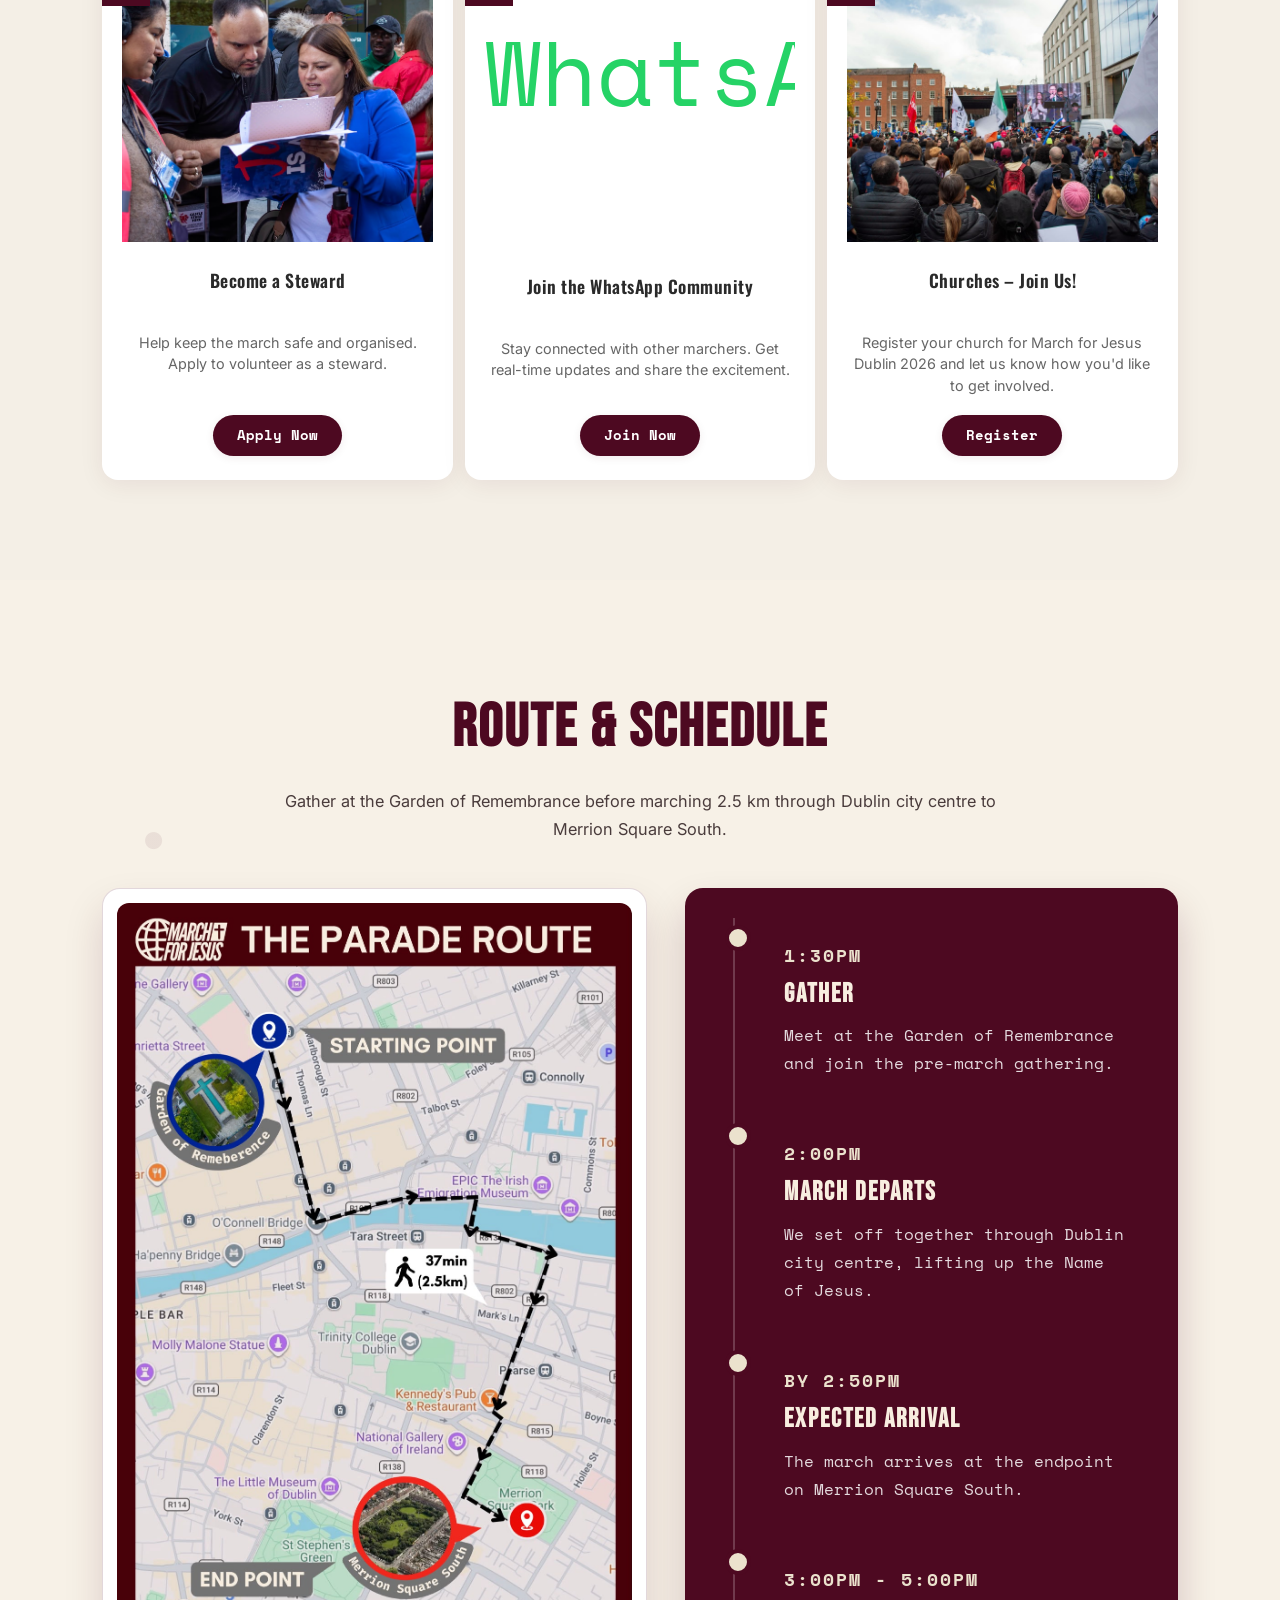
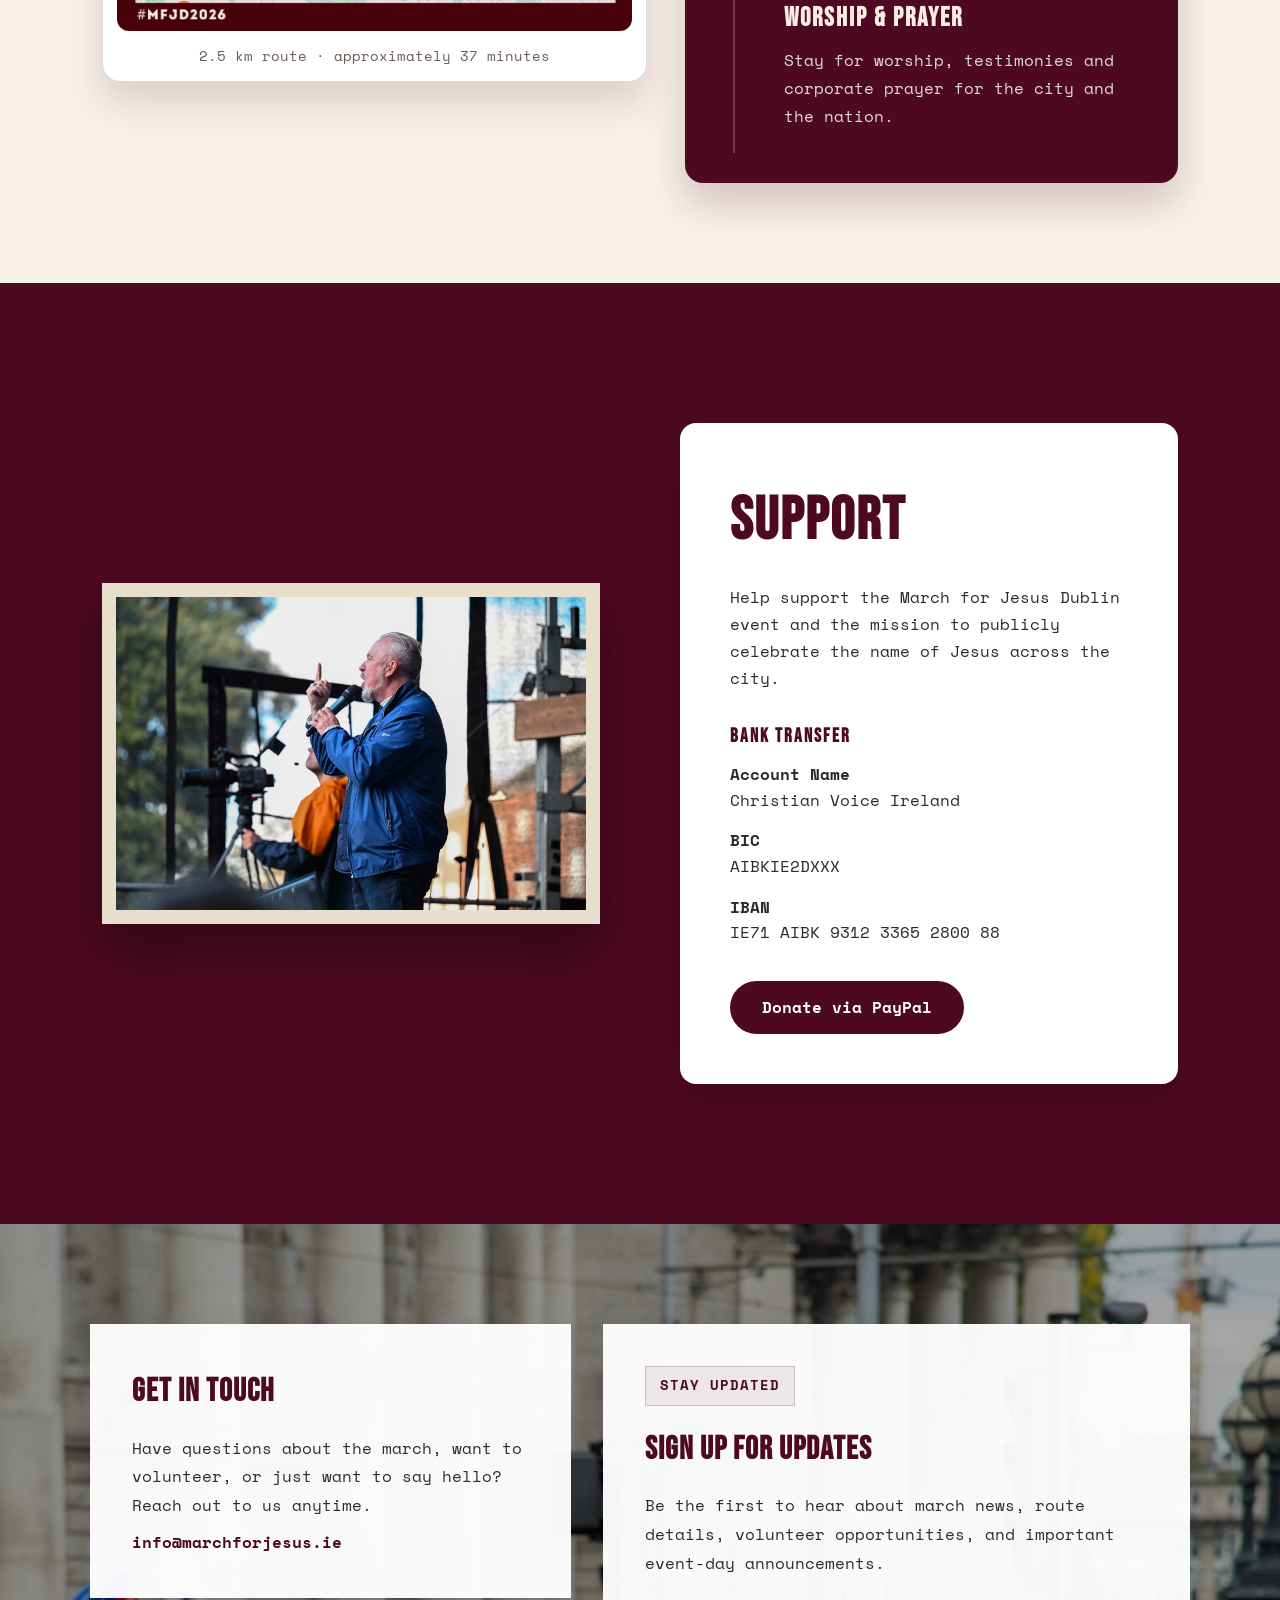
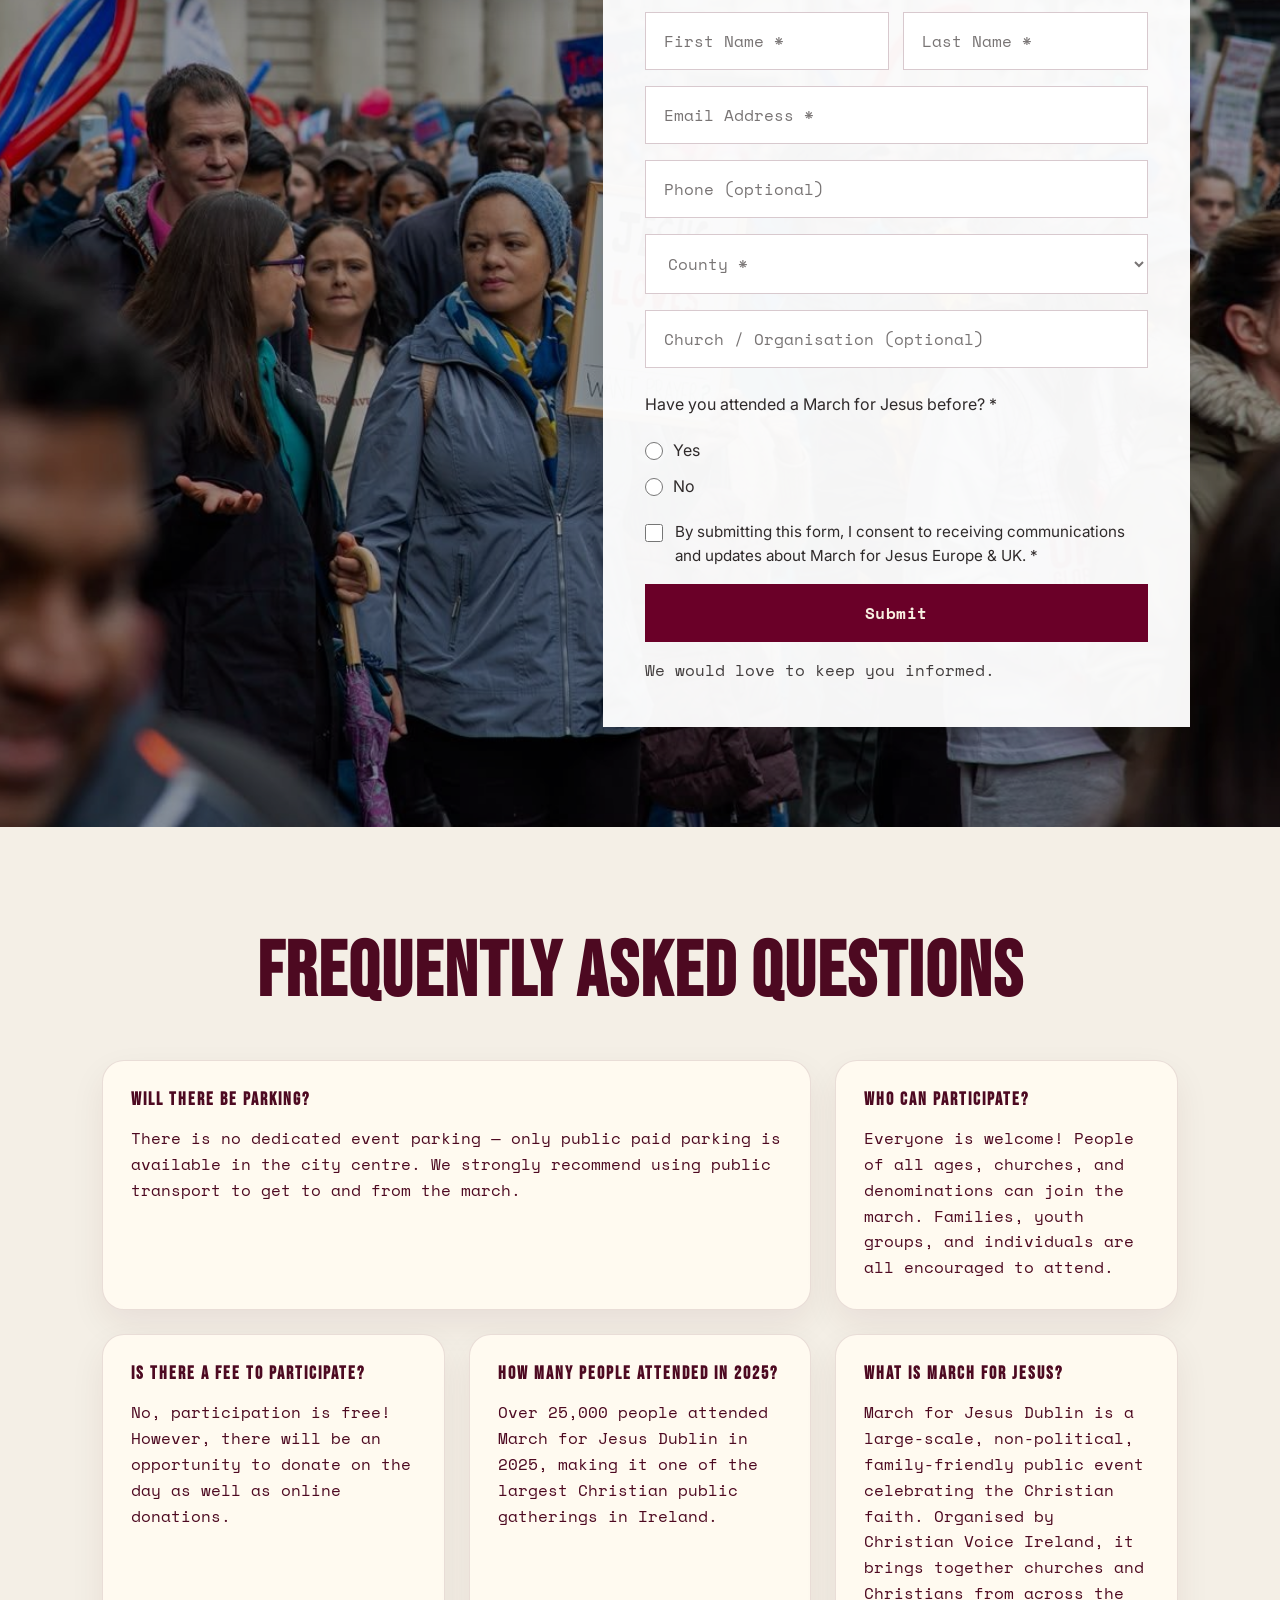
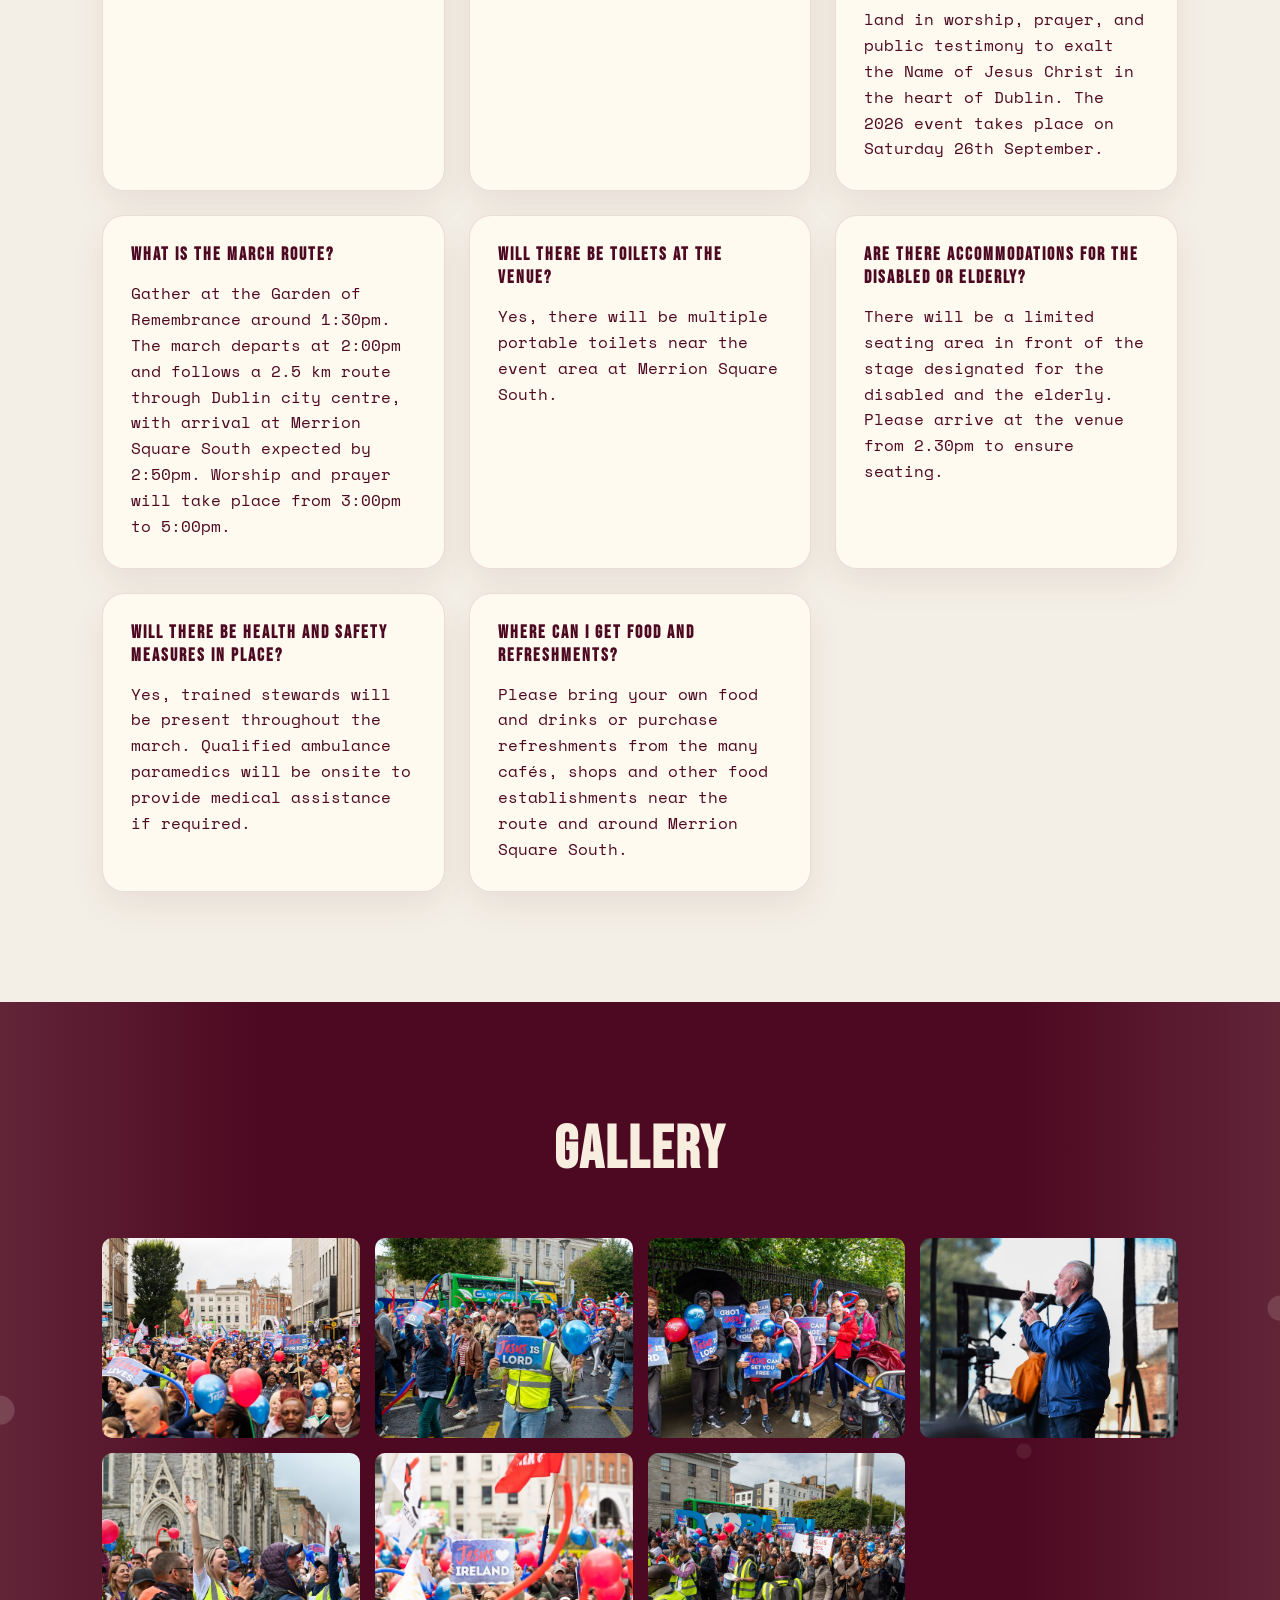
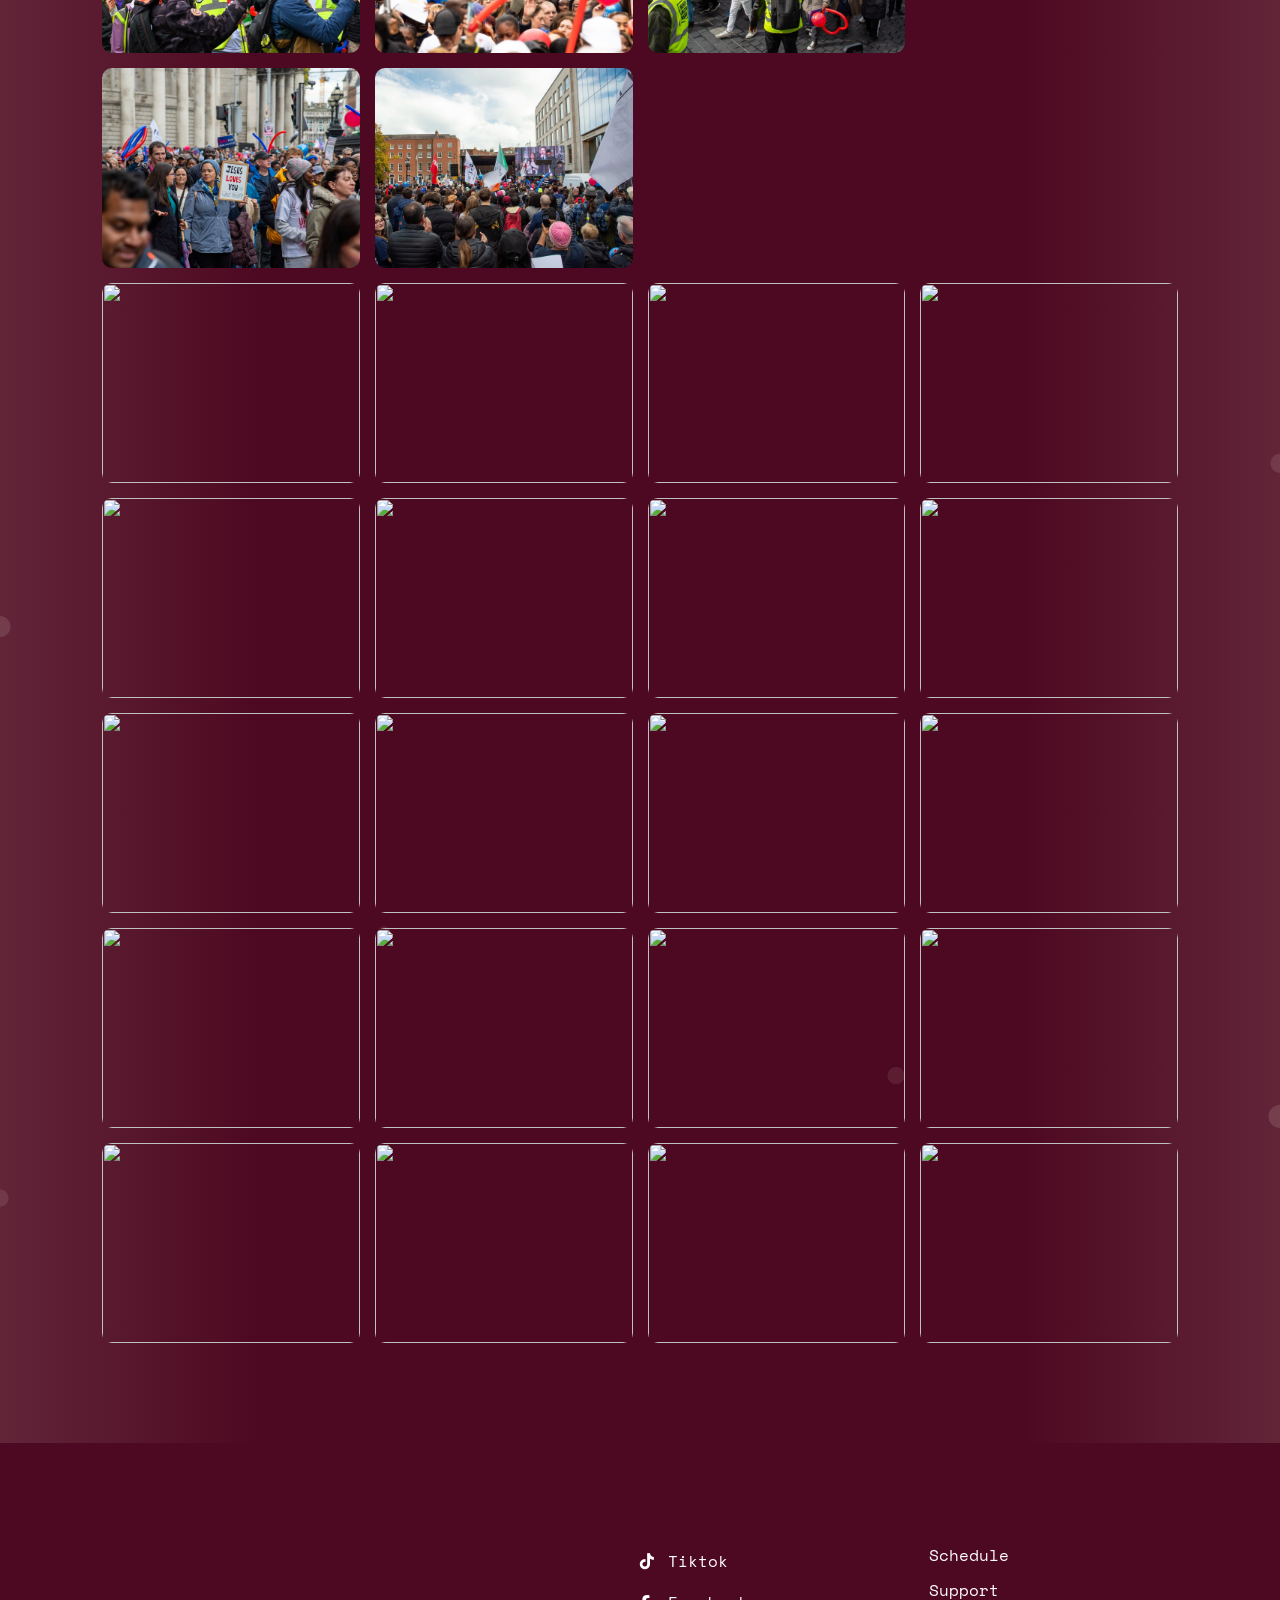
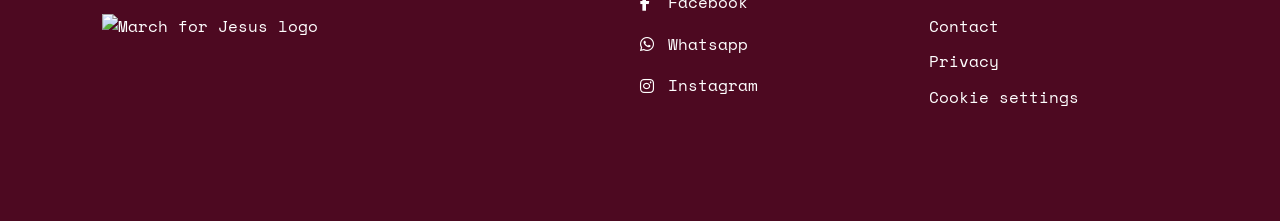
==== commit 3579474f: "Add Dublin route and event schedule Co-authored-by: Copilot <223556219+Copilot@users.noreply.github." ====
--- a/index.html
+++ b/index.html
@@ -43,7 +43,7 @@
 <title>March for Jesus Dublin — 26 September 2026 | marchforjesus.ie</title>
 <link rel="canonical" href="https://marchforjesus.ie/">
 
-<link rel="stylesheet" href="styles.css?v=20260505-press">
+<link rel="stylesheet" href="styles.css?v=20260828-route">
 <link rel="stylesheet" href="https://cdnjs.cloudflare.com/ajax/libs/font-awesome/6.7.2/css/all.min.css" integrity="sha512-Evv84Mr4kqVGRNSgIGL/F/aIDqQb7xQ2vcrdIwxfjThSH8CSR7PBEakCr51Ck+w+/U6swU2Im1vVX0SVk9ABhg==" crossorigin="anonymous" referrerpolicy="no-referrer">
 
 <link href="https://fonts.googleapis.com/css2?family=Bebas+Neue&family=Inter:ital,wght@0,300;0,400;0,500;0,600&family=League+Gothic&family=Oswald:wght@400;600&family=Space+Mono&display=swap" rel="stylesheet">
@@ -61,7 +61,7 @@
   "url": "https://marchforjesus.ie",
   "logo": "https://marchforjesus.ie/images/Stacked%20logo.png",
   "description": "March for Jesus Dublin is a large-scale, non-political, family-friendly public event celebrating the Christian faith, bringing together churches and Christians from across the land in worship, prayer, and public testimony.",
-  "email": "information@marchforjesus.ie",
+  "email": "info@marchforjesus.ie",
   "sameAs": [
     "https://www.facebook.com/share/1CZsf5bCWk/?mibextid=wwXIfr",
     "https://www.instagram.com/marchforjesusireland",
@@ -81,25 +81,27 @@
   "@type": "Event",
   "name": "March for Jesus Dublin 2026",
   "description": "A family-friendly, non-political march celebrating Jesus through the streets of Dublin. Join thousands of Christians from across the land for worship, prayer, and public testimony to exalt the Name of Jesus Christ.",
-  "startDate": "2026-09-26T10:00:00+01:00",
+  "startDate": "2026-09-26T13:30:00+01:00",
   "endDate": "2026-09-26T17:00:00+01:00",
   "eventStatus": "https://schema.org/EventScheduled",
   "eventAttendanceMode": "https://schema.org/OfflineEventAttendanceMode",
   "location": [
     {
       "@type": "Place",
-      "name": "March start location, Dublin (TBC)",
+      "name": "Garden of Remembrance",
       "address": {
         "@type": "PostalAddress",
+        "streetAddress": "Parnell Square East",
         "addressLocality": "Dublin",
         "addressCountry": "IE"
       }
     },
     {
       "@type": "Place",
-      "name": "Dublin city-centre venue (TBC)",
+      "name": "Merrion Square South",
       "address": {
         "@type": "PostalAddress",
+        "streetAddress": "Merrion Square South",
         "addressLocality": "Dublin",
         "addressCountry": "IE"
       }
@@ -130,24 +132,24 @@
   "subEvent": [
     {
       "@type": "Event",
-      "name": "Pre-march Gathering (TBC)",
-      "startDate": "2026-09-26T10:00:00+01:00",
+      "name": "Gathering at the Garden of Remembrance",
+      "startDate": "2026-09-26T13:30:00+01:00",
       "endDate": "2026-09-26T14:00:00+01:00",
-      "description": "Community fellowship with food trucks and refreshments before the march begins. Location TBC."
+      "description": "Gather at the Garden of Remembrance before the march departs at 2:00 PM."
     },
     {
       "@type": "Event",
       "name": "March Through Dublin",
       "startDate": "2026-09-26T14:00:00+01:00",
       "endDate": "2026-09-26T14:50:00+01:00",
-      "description": "The march proceeds through Dublin city centre to the gathering venue. Route TBC."
+      "description": "The 2.5 km march proceeds from the Garden of Remembrance through Dublin city centre to Merrion Square South, with arrival expected by 2:50 PM."
     },
     {
       "@type": "Event",
-      "name": "Dublin City-Centre Worship & Prayer (TBC)",
+      "name": "Worship & Prayer at Merrion Square South",
       "startDate": "2026-09-26T15:00:00+01:00",
       "endDate": "2026-09-26T17:00:00+01:00",
-      "description": "Worship, testimonies, and corporate prayer for the city and nation. Venue TBC."
+      "description": "Worship, testimonies, and corporate prayer for the city and nation at Merrion Square South."
     }
   ]
 }
@@ -180,7 +182,7 @@
       "name": "Will there be toilets at the venue?",
       "acceptedAnswer": {
         "@type": "Answer",
-        "text": "Yes, there will be multiple portable toilets in the vicinity of the gathering venue (venue TBC)."
+        "text": "Yes, portable toilets will be available near the event area at Merrion Square South."
       }
     },
     {
@@ -204,7 +206,7 @@
       "name": "Where can I get food and refreshments?",
       "acceptedAnswer": {
         "@type": "Answer",
-        "text": "There will be food trucks at the pre-march gathering point (location TBC). At the city-centre venue there are a variety of cafes and shops."
+        "text": "Please bring your own food and drinks or purchase refreshments from the many cafes, shops, and food establishments near the route and around Merrion Square South."
       }
     },
     {
@@ -212,7 +214,7 @@
       "name": "Will there be parking?",
       "acceptedAnswer": {
         "@type": "Answer",
-        "text": "Parking arrangements for Dublin are still being finalised (TBC). Details will be published here and on our social channels closer to the event. The permit, when available, will be at marchforjesus.ie."
+        "text": "There is no dedicated event parking. Only public paid parking is available in the city centre, so we strongly recommend using public transport."
       }
     },
     {
@@ -228,7 +230,7 @@
       "name": "What is the march route?",
       "acceptedAnswer": {
         "@type": "Answer",
-        "text": "The 2026 Dublin march route, start location, and timings are still being finalised (TBC). Full details will be published here and on our social channels ahead of event day."
+        "text": "Gather at the Garden of Remembrance around 1:30 PM. The march departs at 2:00 PM and follows a 2.5 km route through Dublin city centre, with arrival at Merrion Square South expected by 2:50 PM. Worship and prayer will take place from 3:00 PM to 5:00 PM."
       }
     },
     {
@@ -296,7 +298,7 @@
 <li class="dropdown has-submenu">
 <a href="#">Logistics</a>
 <ul class="dropdown-menu">
-<li><a href="#schedule">Schedule</a></li>
+<li><a href="#schedule">Route & Schedule</a></li>
 </ul>
 </li>
 
@@ -414,10 +416,6 @@
             <p>Gathered in Dublin, 2025</p>
           </div>
 
-          <div class="stat">
-            <h3 class="counter" data-target="2026">0</h3>
-            <p>See you on 26 Sept 2026</p>
-          </div>
         </div>
 
         <a href="https://www.youtube.com/watch?v=AsBawg_3dOA" target="_blank" class="btn">
@@ -508,39 +506,53 @@
 
 </section>
 
-<!-- SCHEDULE -->
-
-<section id="schedule" class="schedule animate">
-
-<h2>SCHEDULE</h2>
-
-<div class="schedule-grid">
-
-<div>
-<h3>2:00PM - 2:50PM (TBC)</h3>
-<h3>MARCH BEGINS</h3>
-<p>The march will officially begin, proceeding through Dublin
-city centre towards the gathering venue (route TBC).
-We will walk together in unity, lifting
- up the Name of Jesus!</p>
-</div>
-
-<div>
-<h3>3:00PM - 5:00PM (TBC)</h3>
-<h3>DUBLIN CITY-CENTRE EVENT (VENUE TBC)</h3>
-<p>The event will conclude with a gathering at the city-centre venue
-(TBC), featuring a time of worship, testimonies and corporate
-prayer for the city and the nation. All attendees are encouraged
-to stay and take part in this powerful gathering of Christians
-from across the land!
+<!-- ROUTE & SCHEDULE -->
+
+<section id="schedule" class="route route-schedule animate">
+
+<h2>ROUTE & SCHEDULE</h2>
+<p class="route-lead">
+Gather at the Garden of Remembrance before marching 2.5 km through
+Dublin city centre to Merrion Square South.
 </p>
-</div>
-
+
+<div class="route-schedule-layout">
+	<figure class="route-map-card">
+		<img src="images/mfj/dublin-route-2026.png"
+			alt="March for Jesus Dublin 2026 route from the Garden of Remembrance to Merrion Square South">
+		<figcaption class="route-note">2.5 km route · approximately 37 minutes</figcaption>
+	</figure>
+
+	<div class="schedule-panel">
+		<div class="schedule-grid">
+			<div>
+				<h3>1:30PM</h3>
+				<h3>GATHER</h3>
+				<p>Meet at the Garden of Remembrance and join the pre-march gathering.</p>
+			</div>
+
+			<div>
+				<h3>2:00PM</h3>
+				<h3>MARCH DEPARTS</h3>
+				<p>We set off together through Dublin city centre, lifting up the Name of Jesus.</p>
+			</div>
+
+			<div>
+				<h3>BY 2:50PM</h3>
+				<h3>EXPECTED ARRIVAL</h3>
+				<p>The march arrives at the endpoint on Merrion Square South.</p>
+			</div>
+
+			<div>
+				<h3>3:00PM - 5:00PM</h3>
+				<h3>WORSHIP & PRAYER</h3>
+				<p>Stay for worship, testimonies and corporate prayer for the city and the nation.</p>
+			</div>
+		</div>
+	</div>
 </div>
 
 </section>
-
-<!-- (Route section removed — Dublin route TBC; add when confirmed) -->
 
 <!-- (Parking section removed — no dedicated parking; transport guidance is in the FAQ) -->
 
@@ -605,8 +617,8 @@
 				Reach out to us anytime.
 			</p>
 
-			<a href="mailto:information@marchforjesus.ie" class="email-link">
-				information@marchforjesus.ie
+			<a href="mailto:info@marchforjesus.ie" class="email-link">
+				info@marchforjesus.ie
 			</a>
 		</div>
 
@@ -753,16 +765,17 @@
 
 <div>
 <h3>What is the march route?</h3>
-<p>The 2026 Dublin march route, start location, and timings
-are still being finalised. Full details will be published here
-and on our social channels ahead of event day. <em>(route TBC)</em>
+<p>Gather at the Garden of Remembrance around 1:30pm. The march
+departs at 2:00pm and follows a 2.5 km route through Dublin city
+centre, with arrival at Merrion Square South expected by 2:50pm.
+Worship and prayer will take place from 3:00pm to 5:00pm.
 </p>
 </div>
 
 <div>
 <h3>Will there be toilets at the venue?</h3>
 <p>Yes, there will be multiple portable toilets
-in the vicinity of the gathering venue (venue TBC).</p>
+near the event area at Merrion Square South.</p>
 </div>
 
 <div>
@@ -784,9 +797,9 @@
 
 <div>
 <h3>Where can I get food and refreshments?</h3>
-<p>There will be food trucks at the pre-march gathering
-point (location TBC). At the city-centre venue there
-are a variety of cafes and shops.</p>
+<p>Please bring your own food and drinks or purchase refreshments
+from the many cafés, shops and other food establishments near the
+route and around Merrion Square South.</p>
 </div>
 
 </div>
--- a/styles.css
+++ b/styles.css
@@ -515,9 +515,10 @@
 
 .watch-stats {
   display: grid;
-  grid-template-columns: 1fr 1fr;
+  grid-template-columns: 1fr;
   gap: 22px;
   margin-bottom: 28px;
+  max-width: 260px;
 }
 
 .stat {
@@ -587,7 +588,8 @@
 
 @media (max-width: 600px) {
   .watch-stats {
-    grid-template-columns: 1fr;
+    margin-left: auto;
+    margin-right: auto;
   }
 
   .watch-text h2 {
@@ -1210,6 +1212,41 @@
   font-size: 0.86rem;
 }
 
+.route-schedule-layout {
+  max-width: 1180px;
+  margin: 44px auto 0;
+  display: grid;
+  grid-template-columns: minmax(0, 1.05fr) minmax(380px, 0.95fr);
+  gap: 38px;
+  align-items: start;
+}
+
+.route-schedule .route-map-card {
+  max-width: none;
+  margin: 0;
+}
+
+.schedule-panel {
+  background: var(--burgundy);
+  color: white;
+  padding: 30px 28px;
+  border-radius: 18px;
+  box-shadow: 0 20px 38px rgba(77, 9, 33, 0.2);
+  text-align: left;
+}
+
+.schedule-panel .schedule-grid {
+  gap: 16px;
+  margin-top: 0;
+}
+
+@media (max-width: 1000px) {
+  .route-schedule-layout {
+    grid-template-columns: 1fr;
+    max-width: 720px;
+  }
+}
+
 /* Support Section */
 .support {
   background: #4D0921;
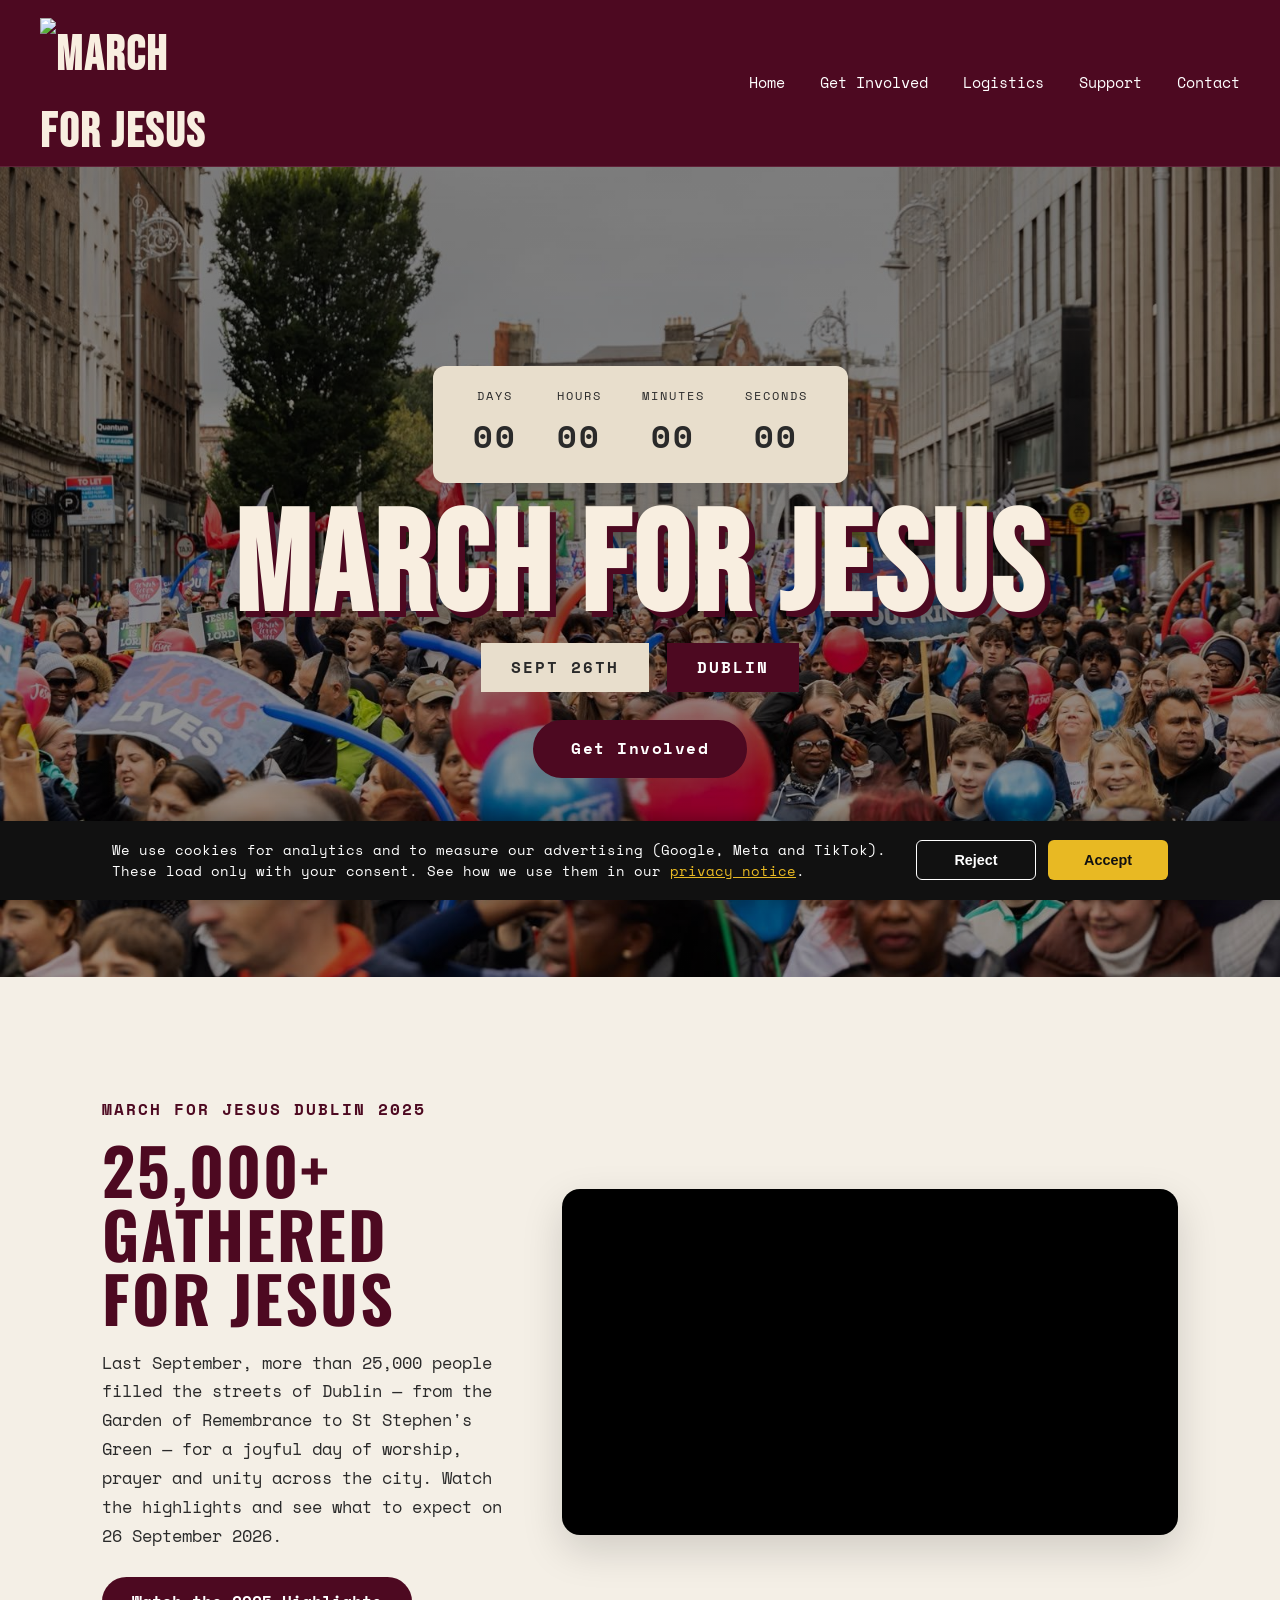
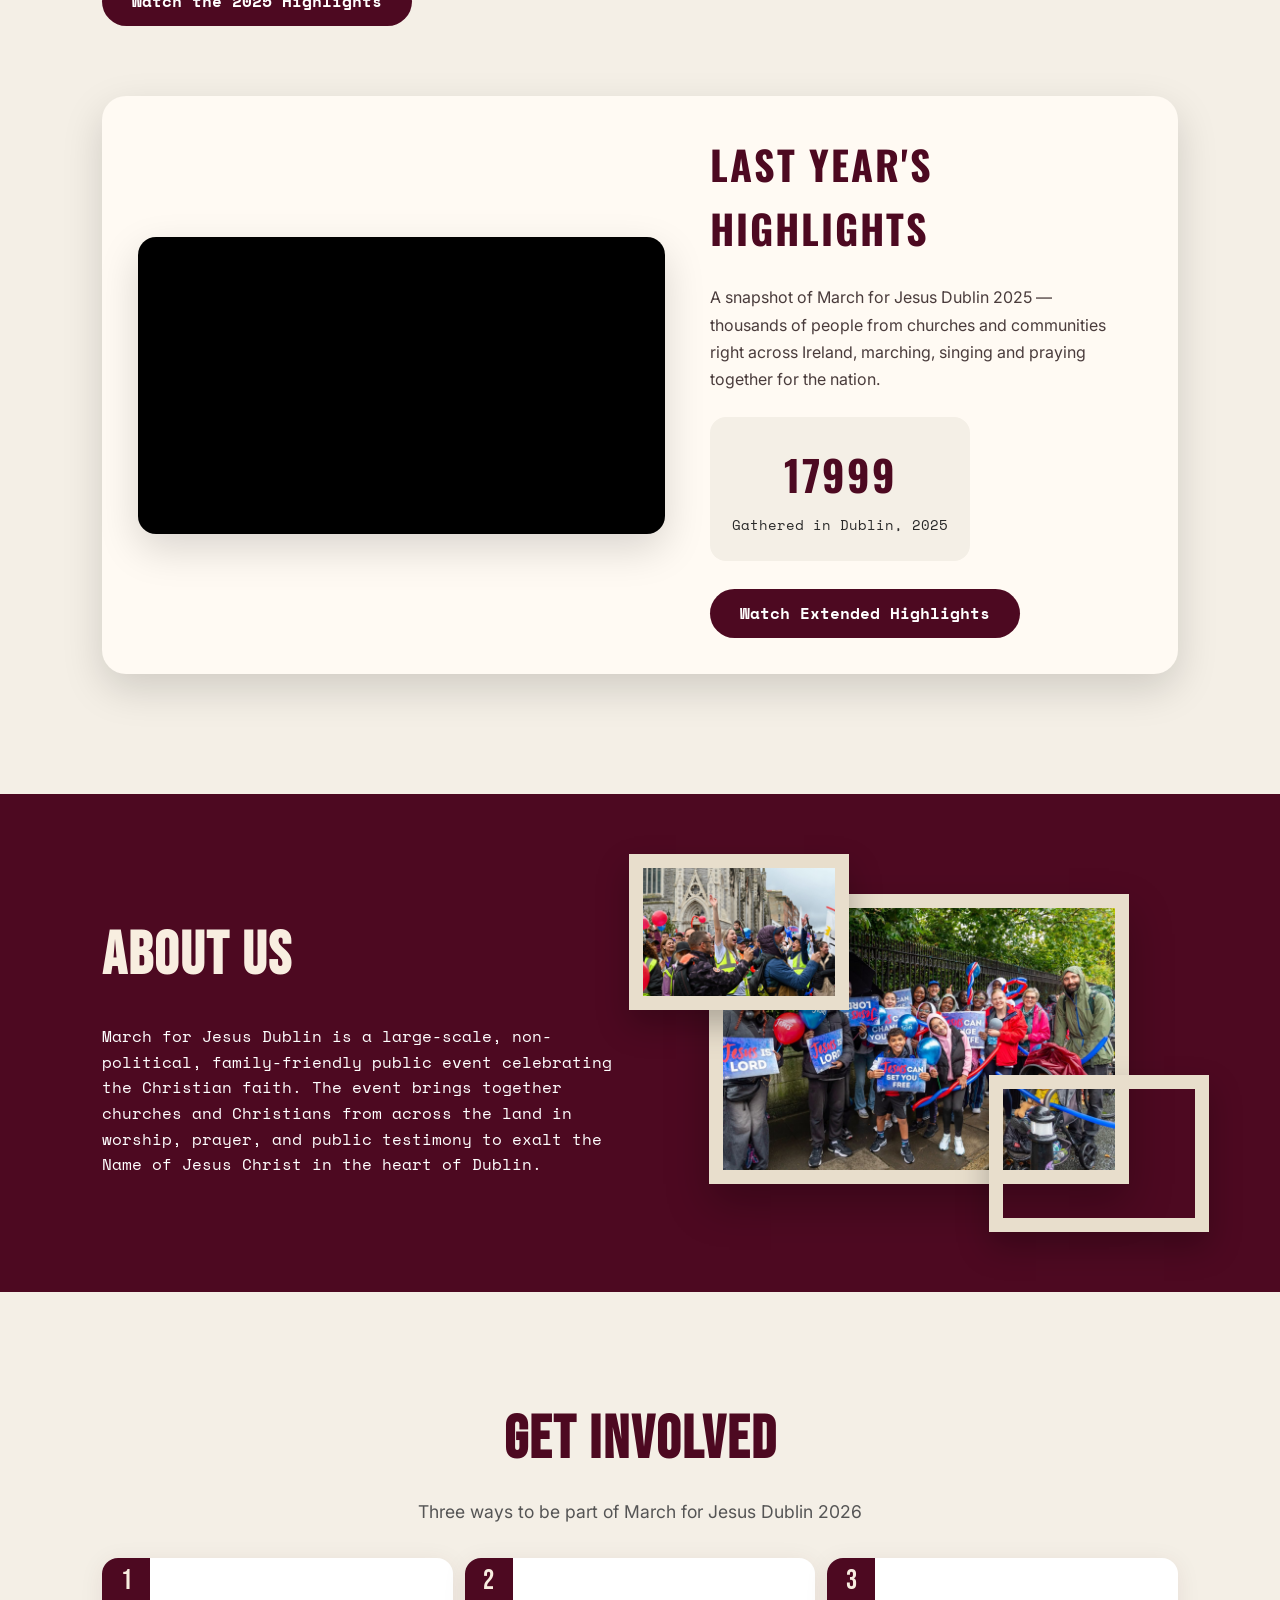
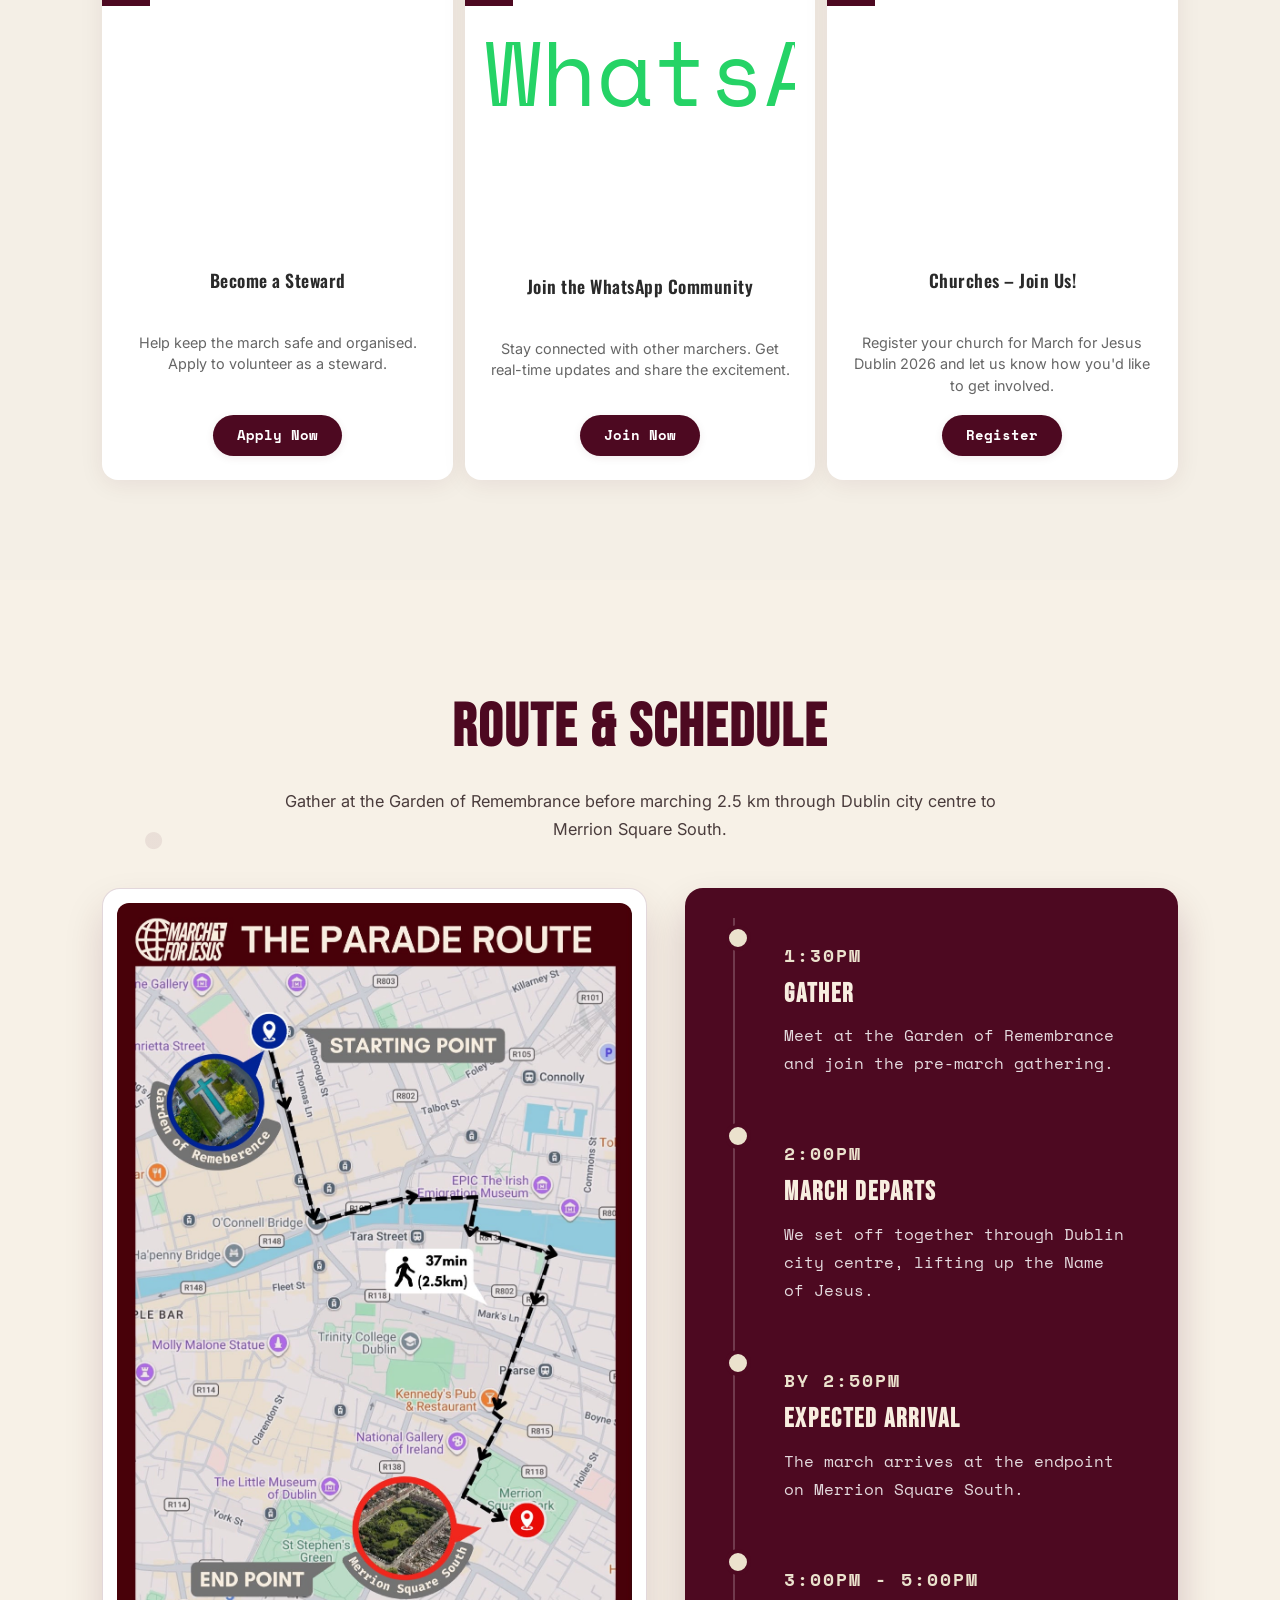
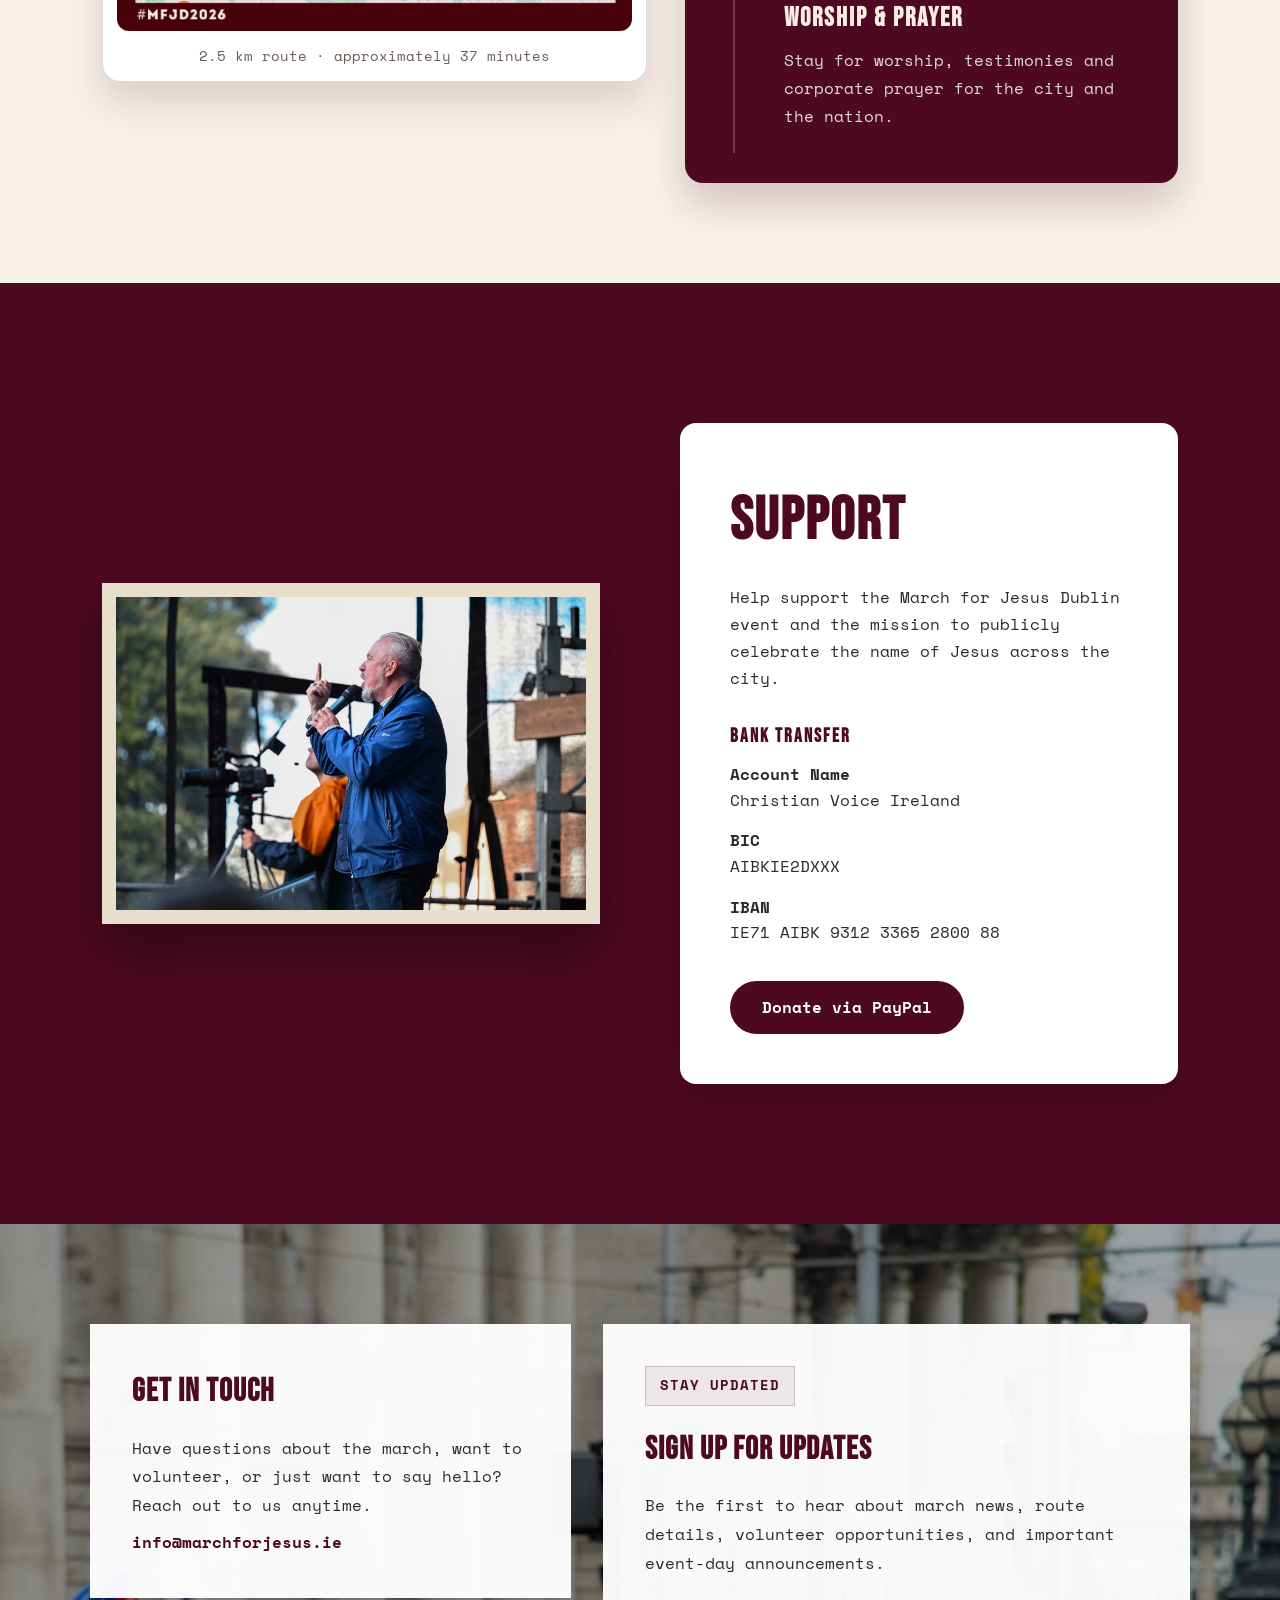
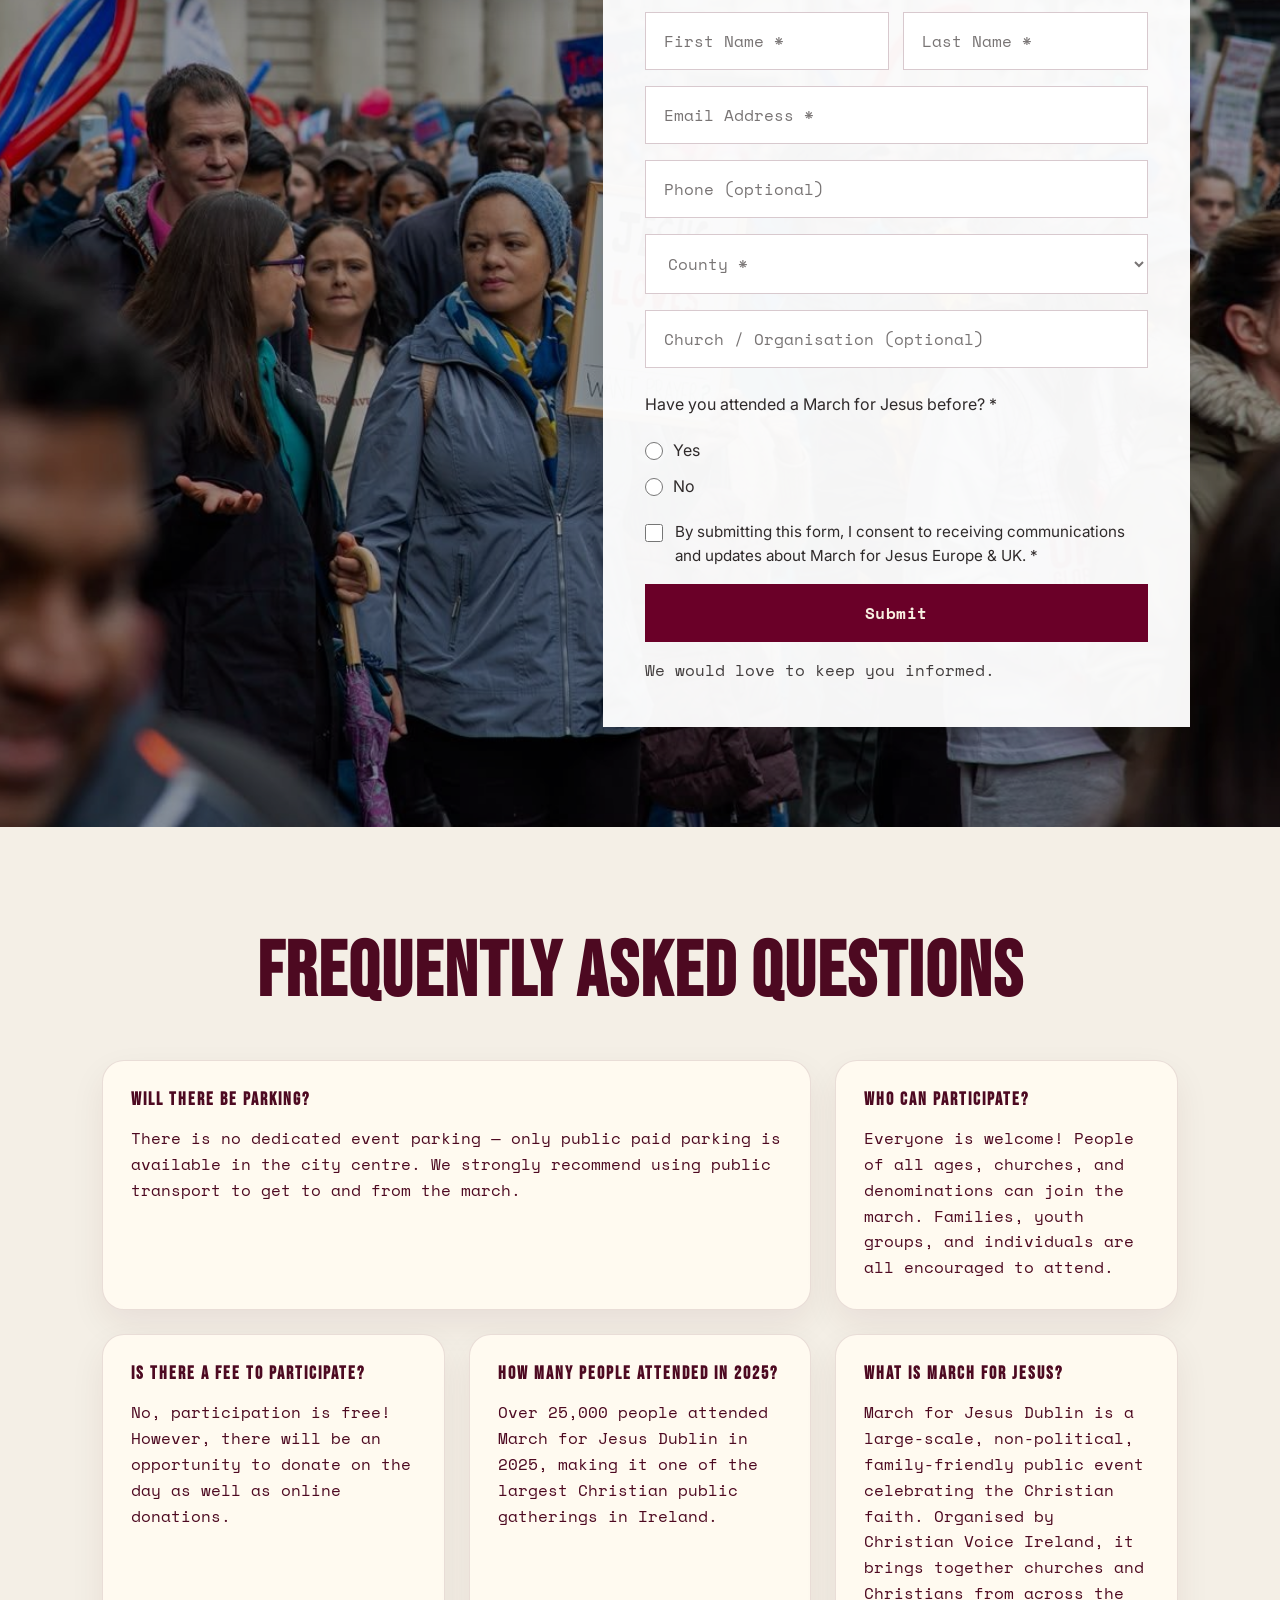
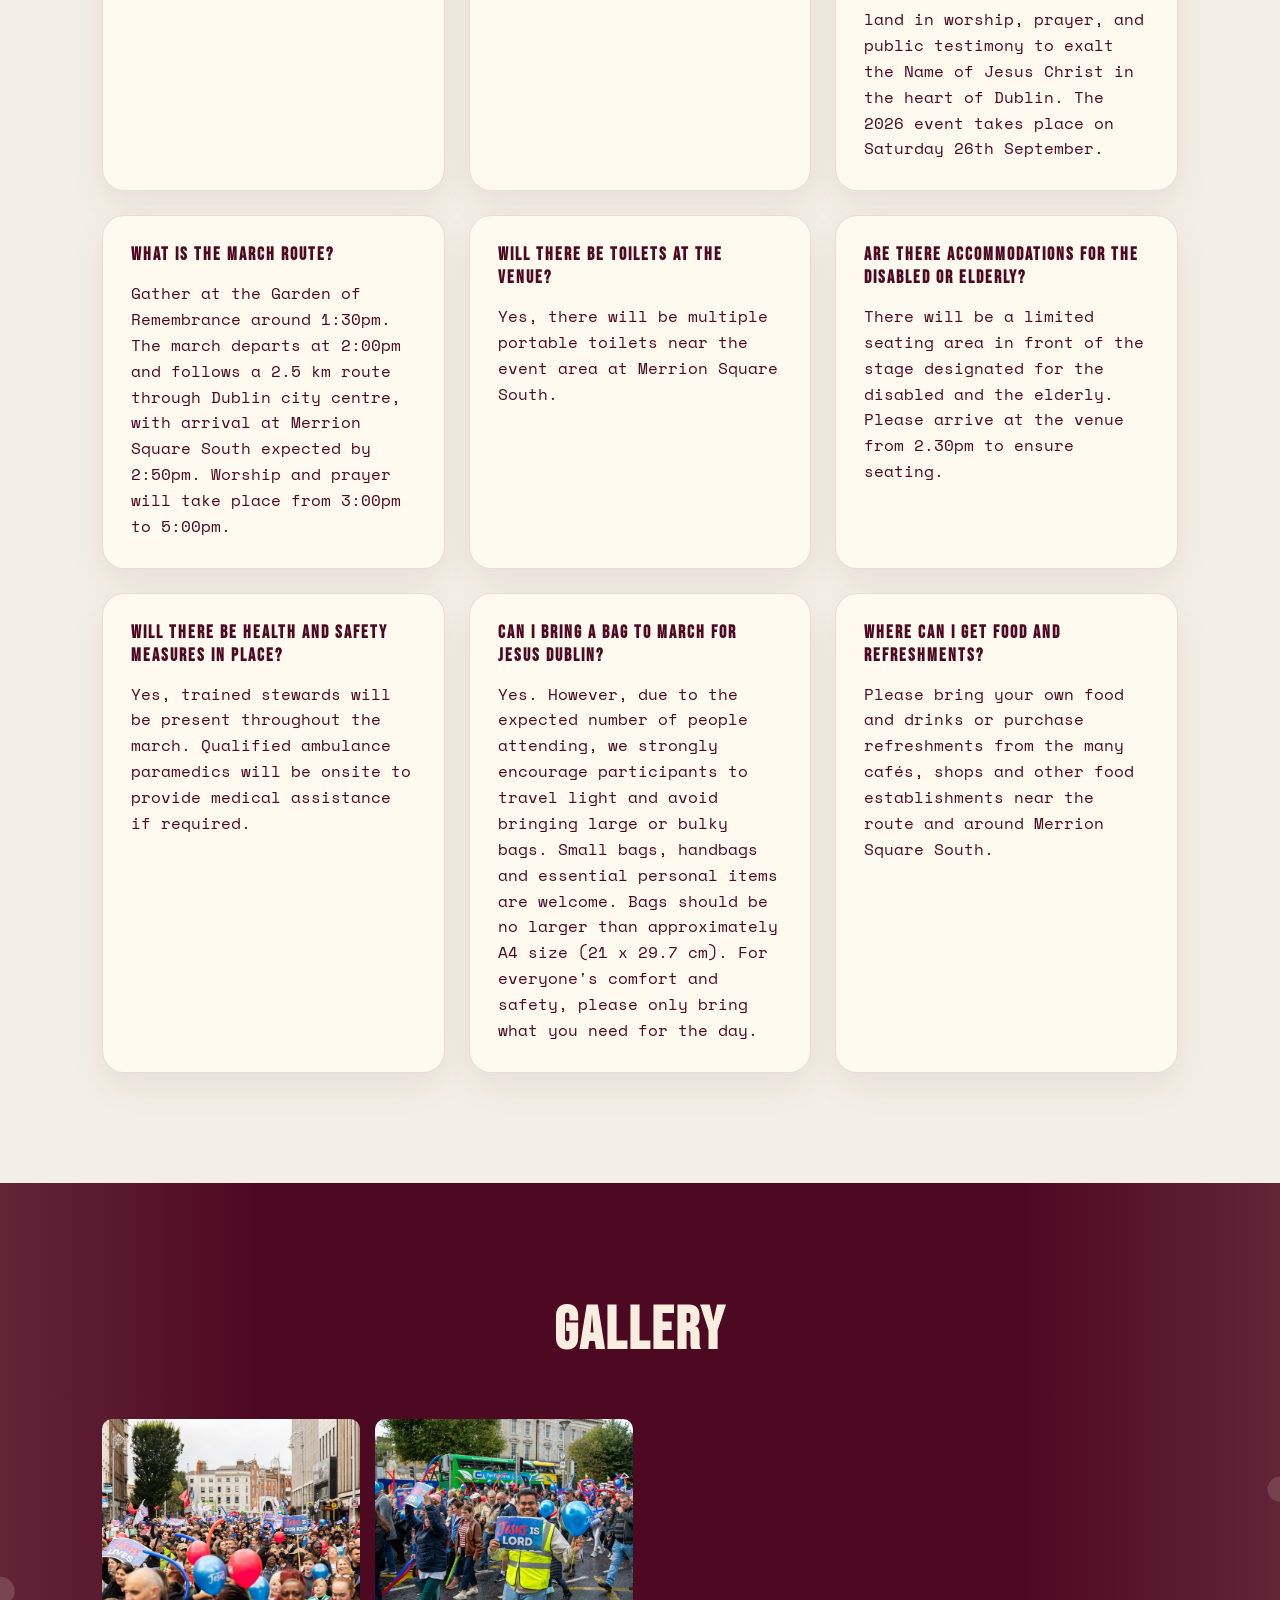
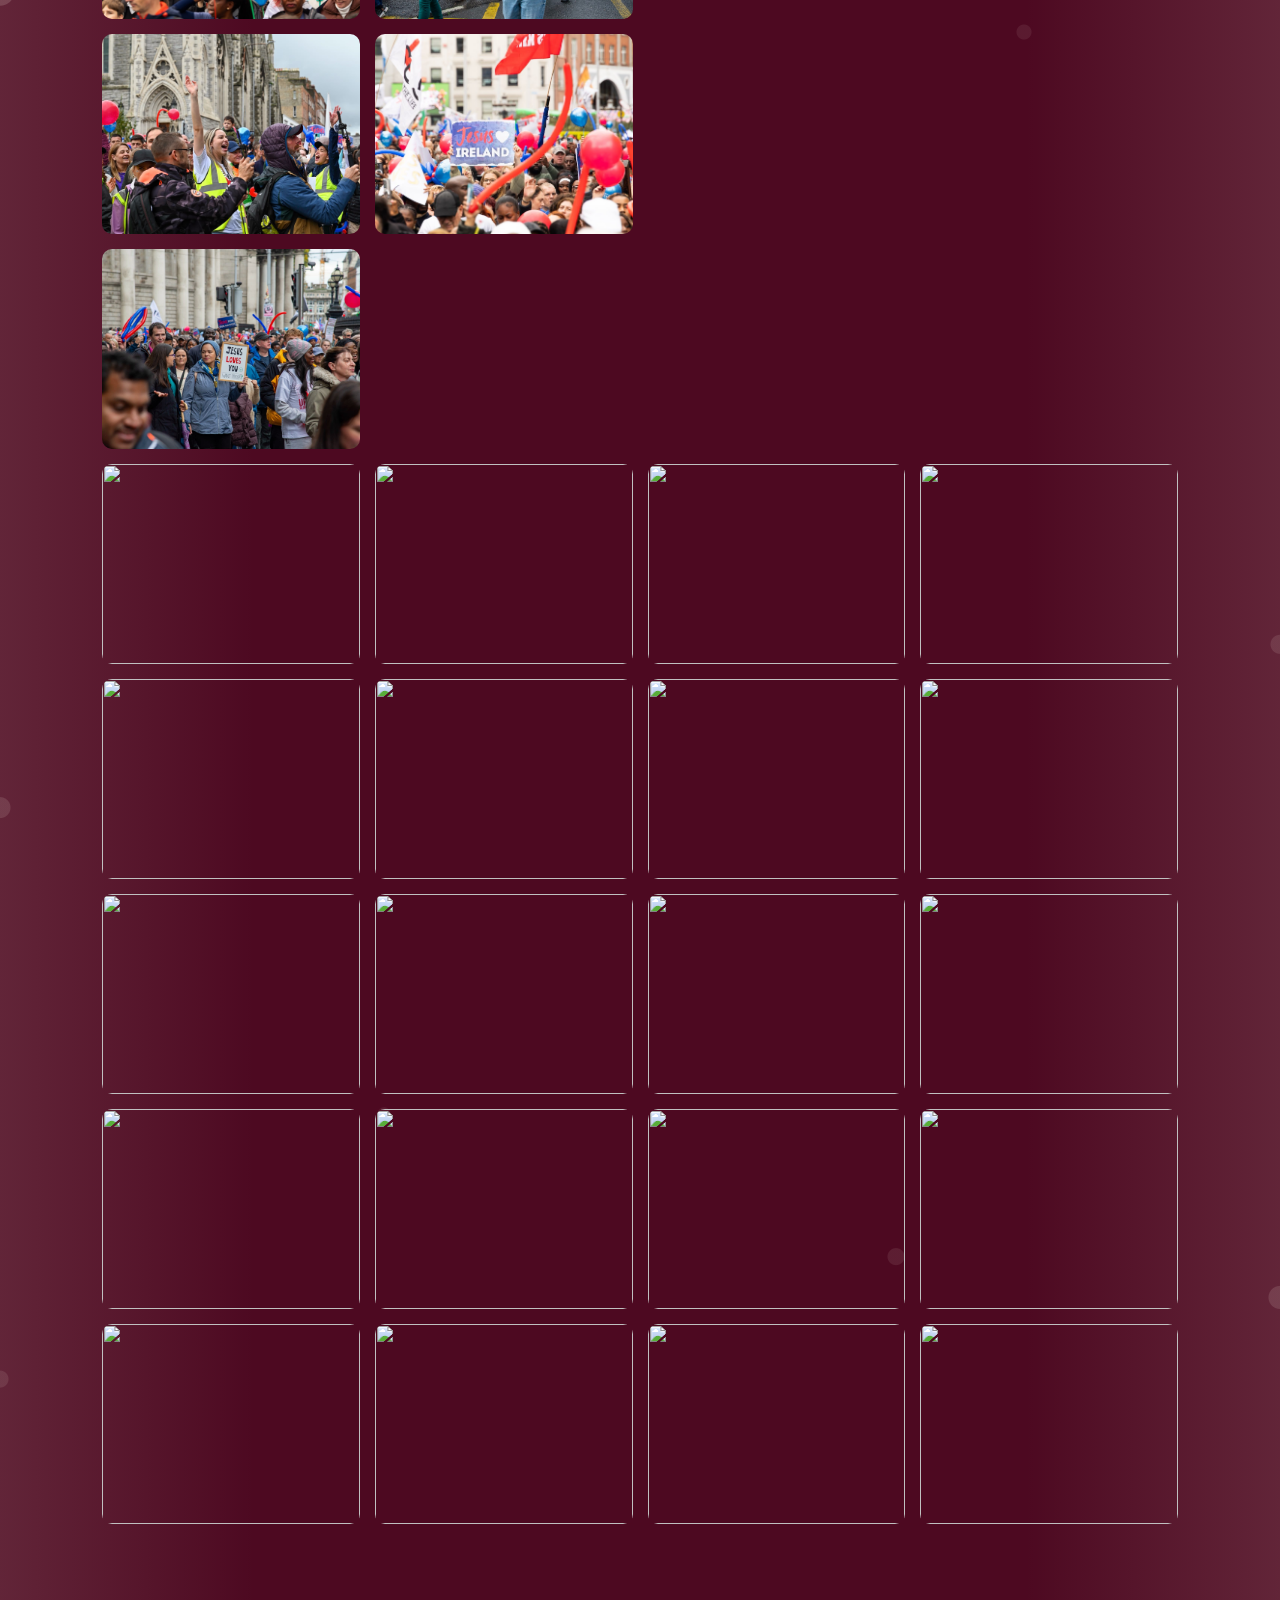
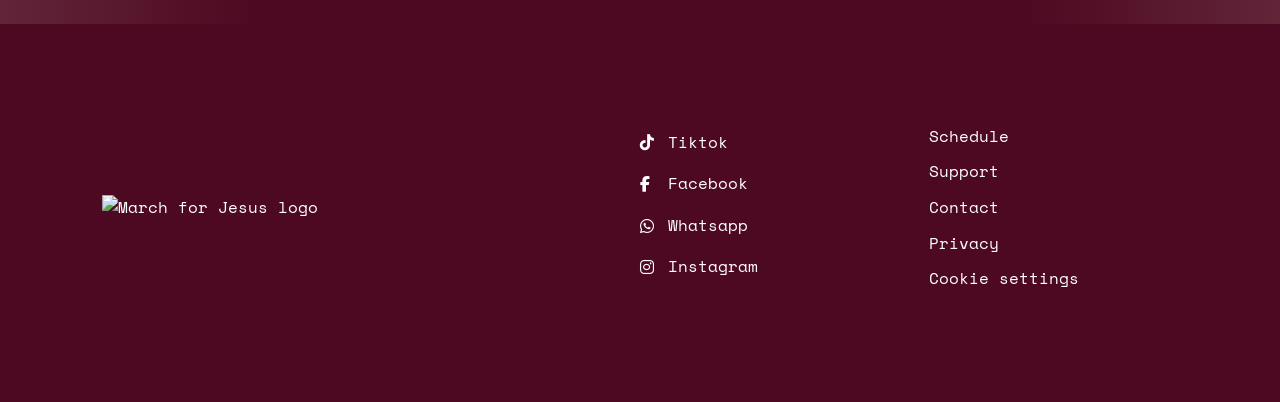
==== commit c545190b: "Add bag guidance to Dublin FAQ Co-authored-by: Copilot <223556219+Copilot@users.noreply.github.com>" ====
--- a/index.html
+++ b/index.html
@@ -199,6 +199,14 @@
       "acceptedAnswer": {
         "@type": "Answer",
         "text": "Yes, trained stewards will be present throughout the march. Qualified ambulance paramedics will be onsite to provide medical assistance if required."
+      }
+    },
+    {
+      "@type": "Question",
+      "name": "Can I bring a bag to March for Jesus Dublin?",
+      "acceptedAnswer": {
+        "@type": "Answer",
+        "text": "Yes. However, due to the expected number of people attending, we strongly encourage participants to travel light and avoid bringing large or bulky bags. Small bags, handbags, and essential personal items are welcome. Bags should be no larger than approximately A4 size (21 x 29.7 cm). For everyone's comfort and safety, please only bring what you need for the day."
       }
     },
     {
@@ -796,6 +804,16 @@
 </div>
 
 <div>
+<h3>Can I bring a bag to March for Jesus Dublin?</h3>
+<p>Yes. However, due to the expected number of people attending,
+we strongly encourage participants to travel light and avoid bringing
+large or bulky bags. Small bags, handbags and essential personal items
+are welcome. Bags should be no larger than approximately A4 size
+(21 x 29.7 cm). For everyone's comfort and safety, please only bring
+what you need for the day.</p>
+</div>
+
+<div>
 <h3>Where can I get food and refreshments?</h3>
 <p>Please bring your own food and drinks or purchase refreshments
 from the many cafés, shops and other food establishments near the
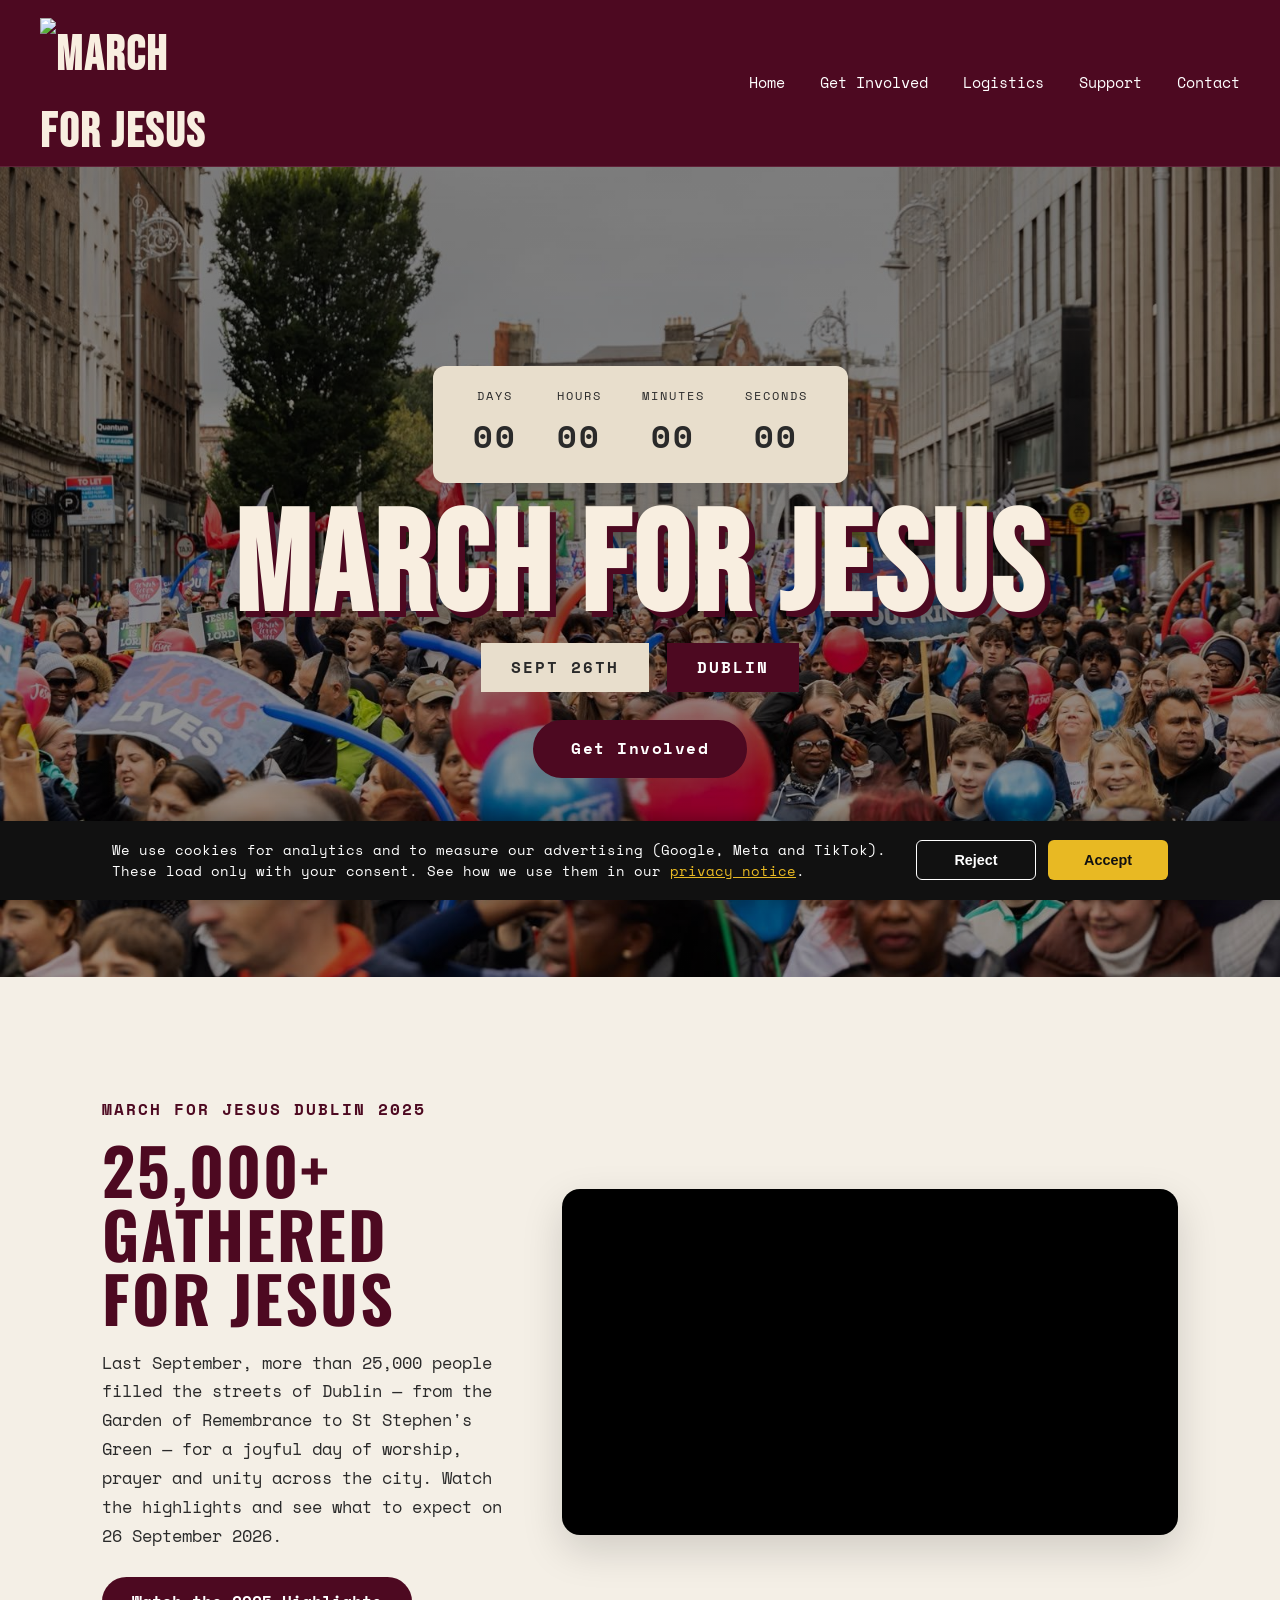
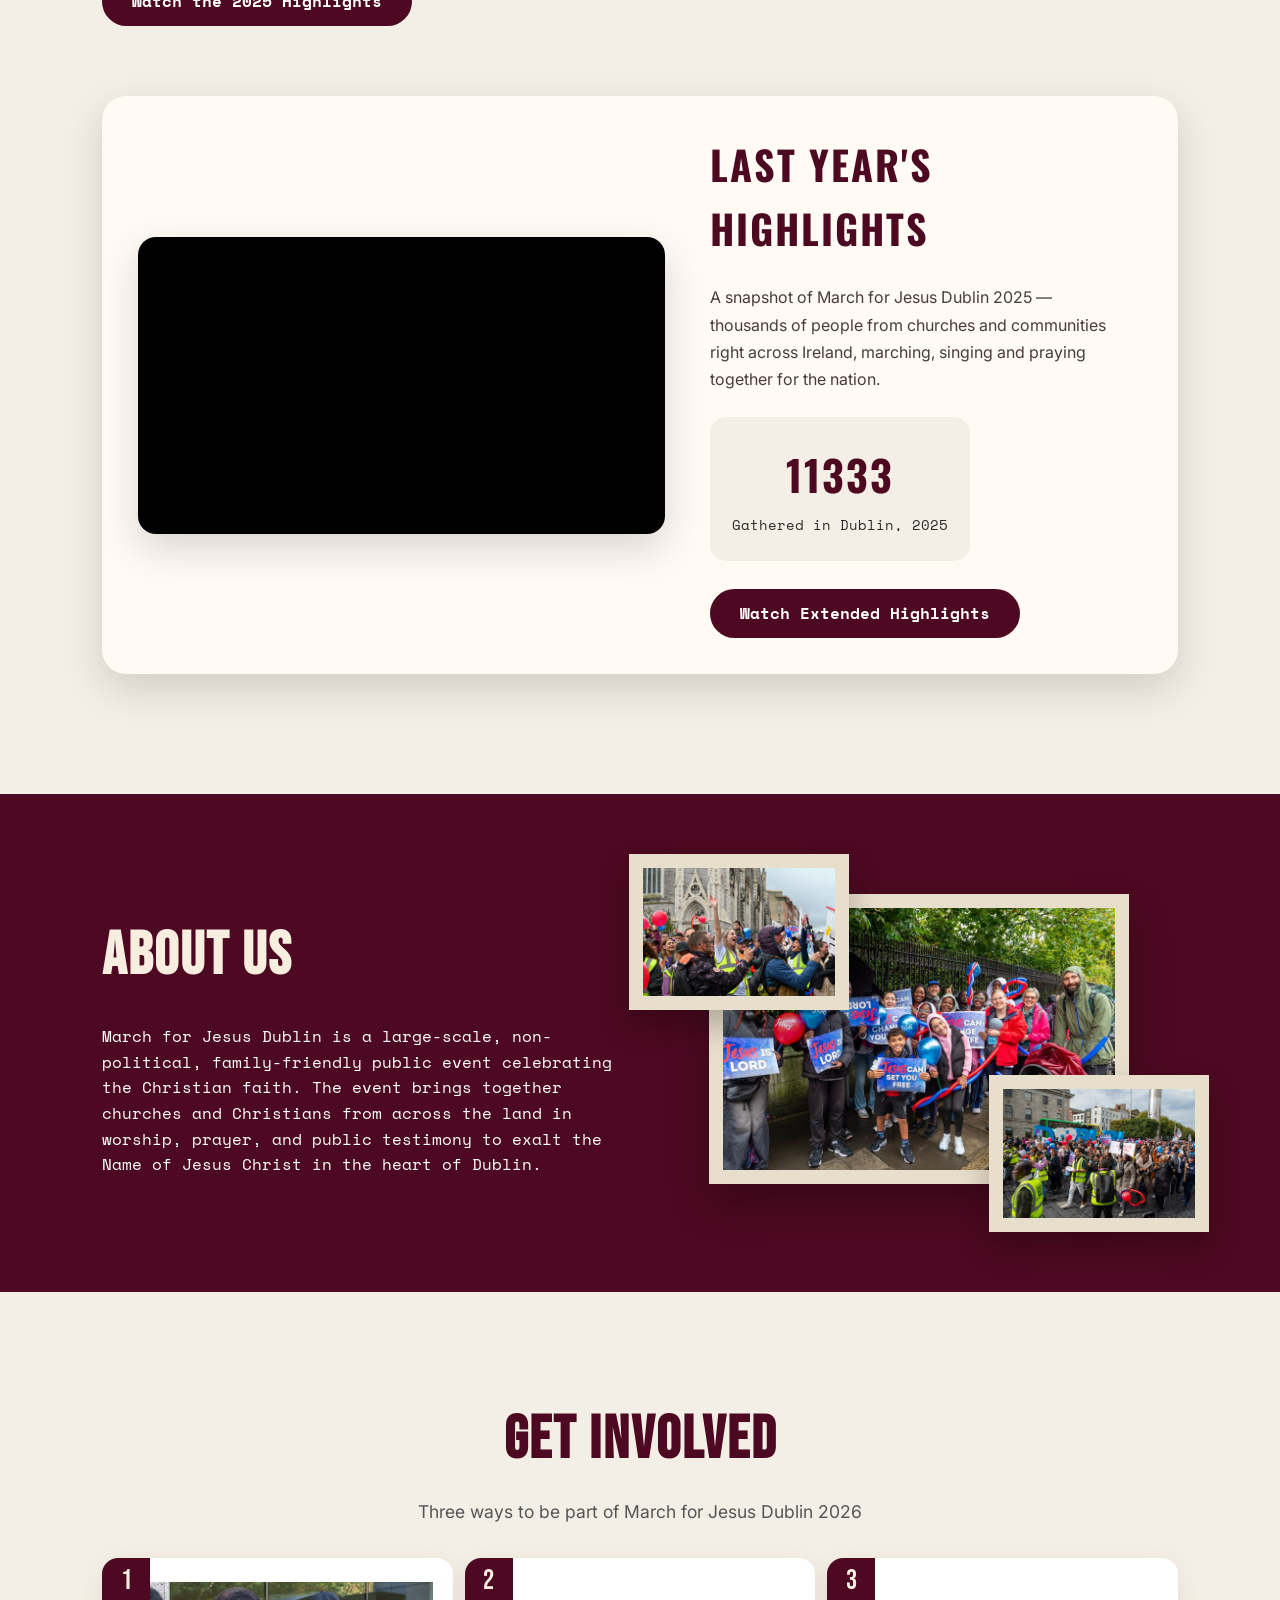
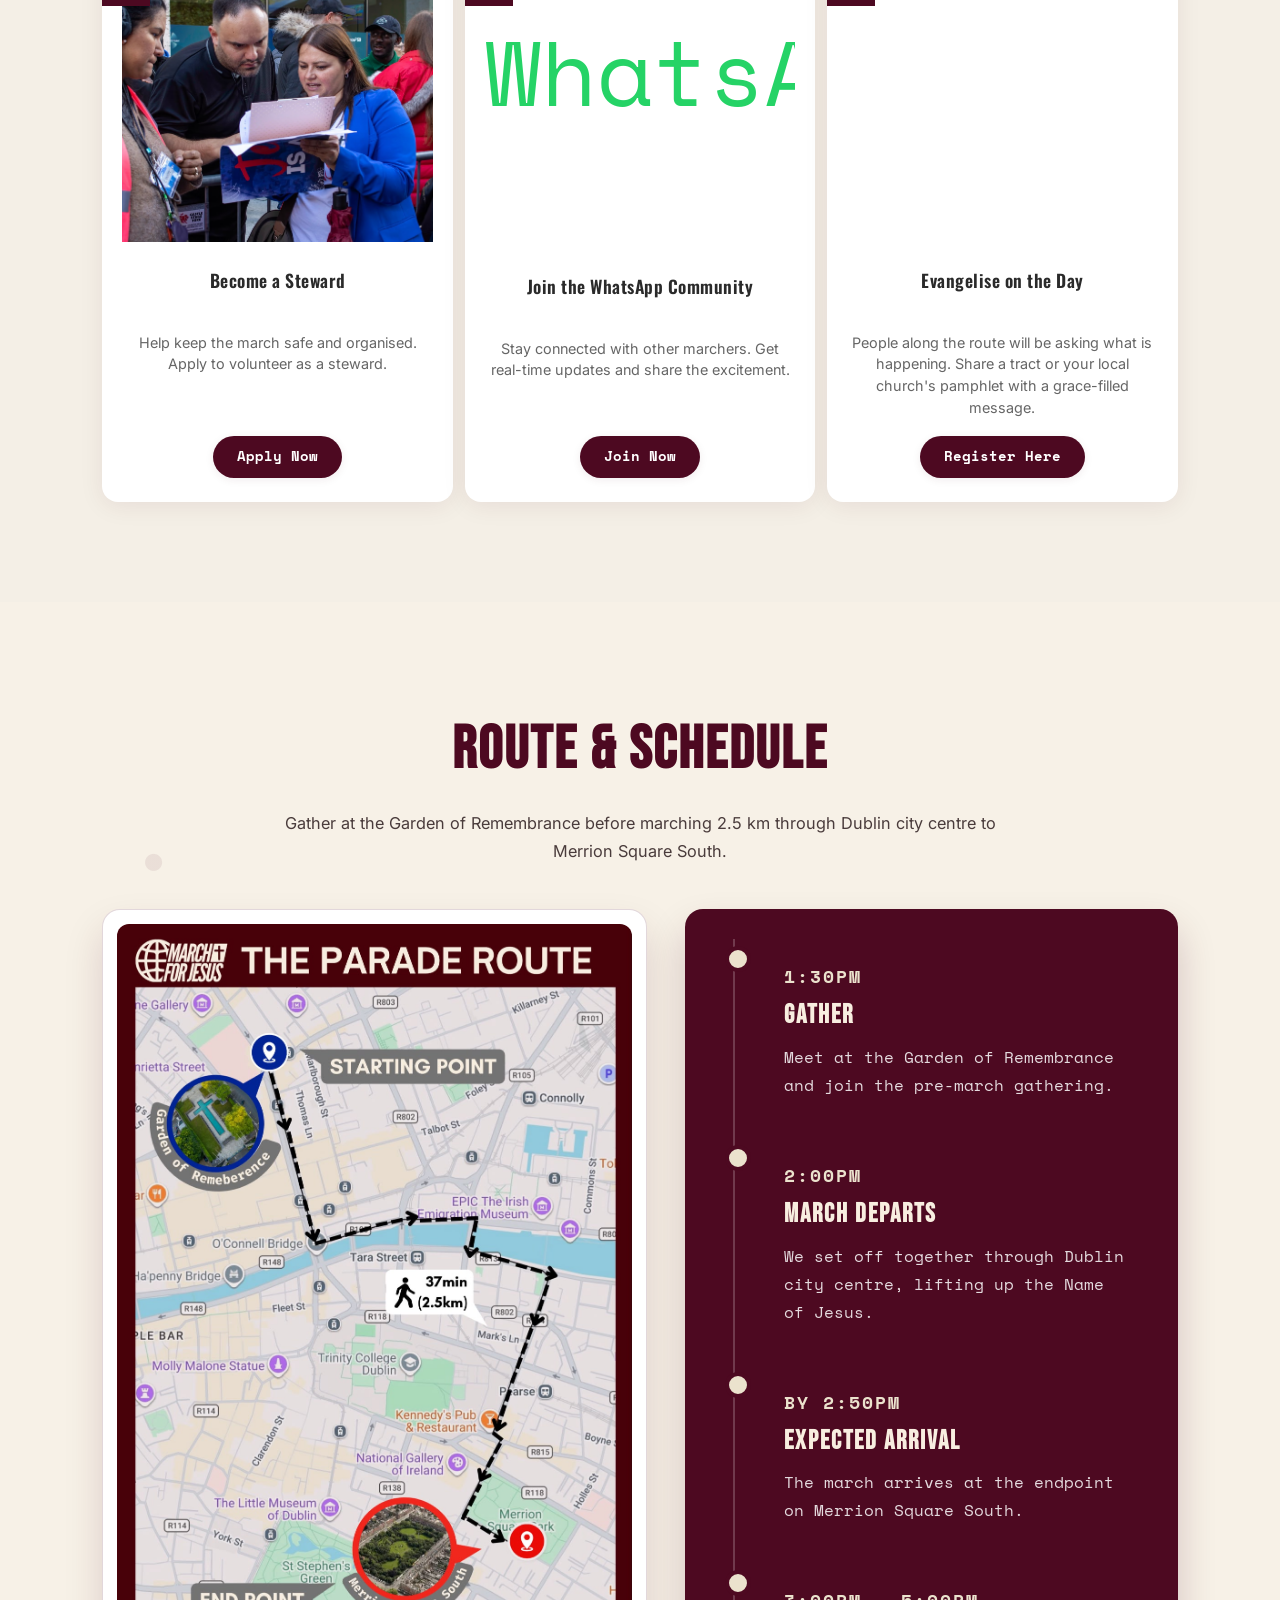
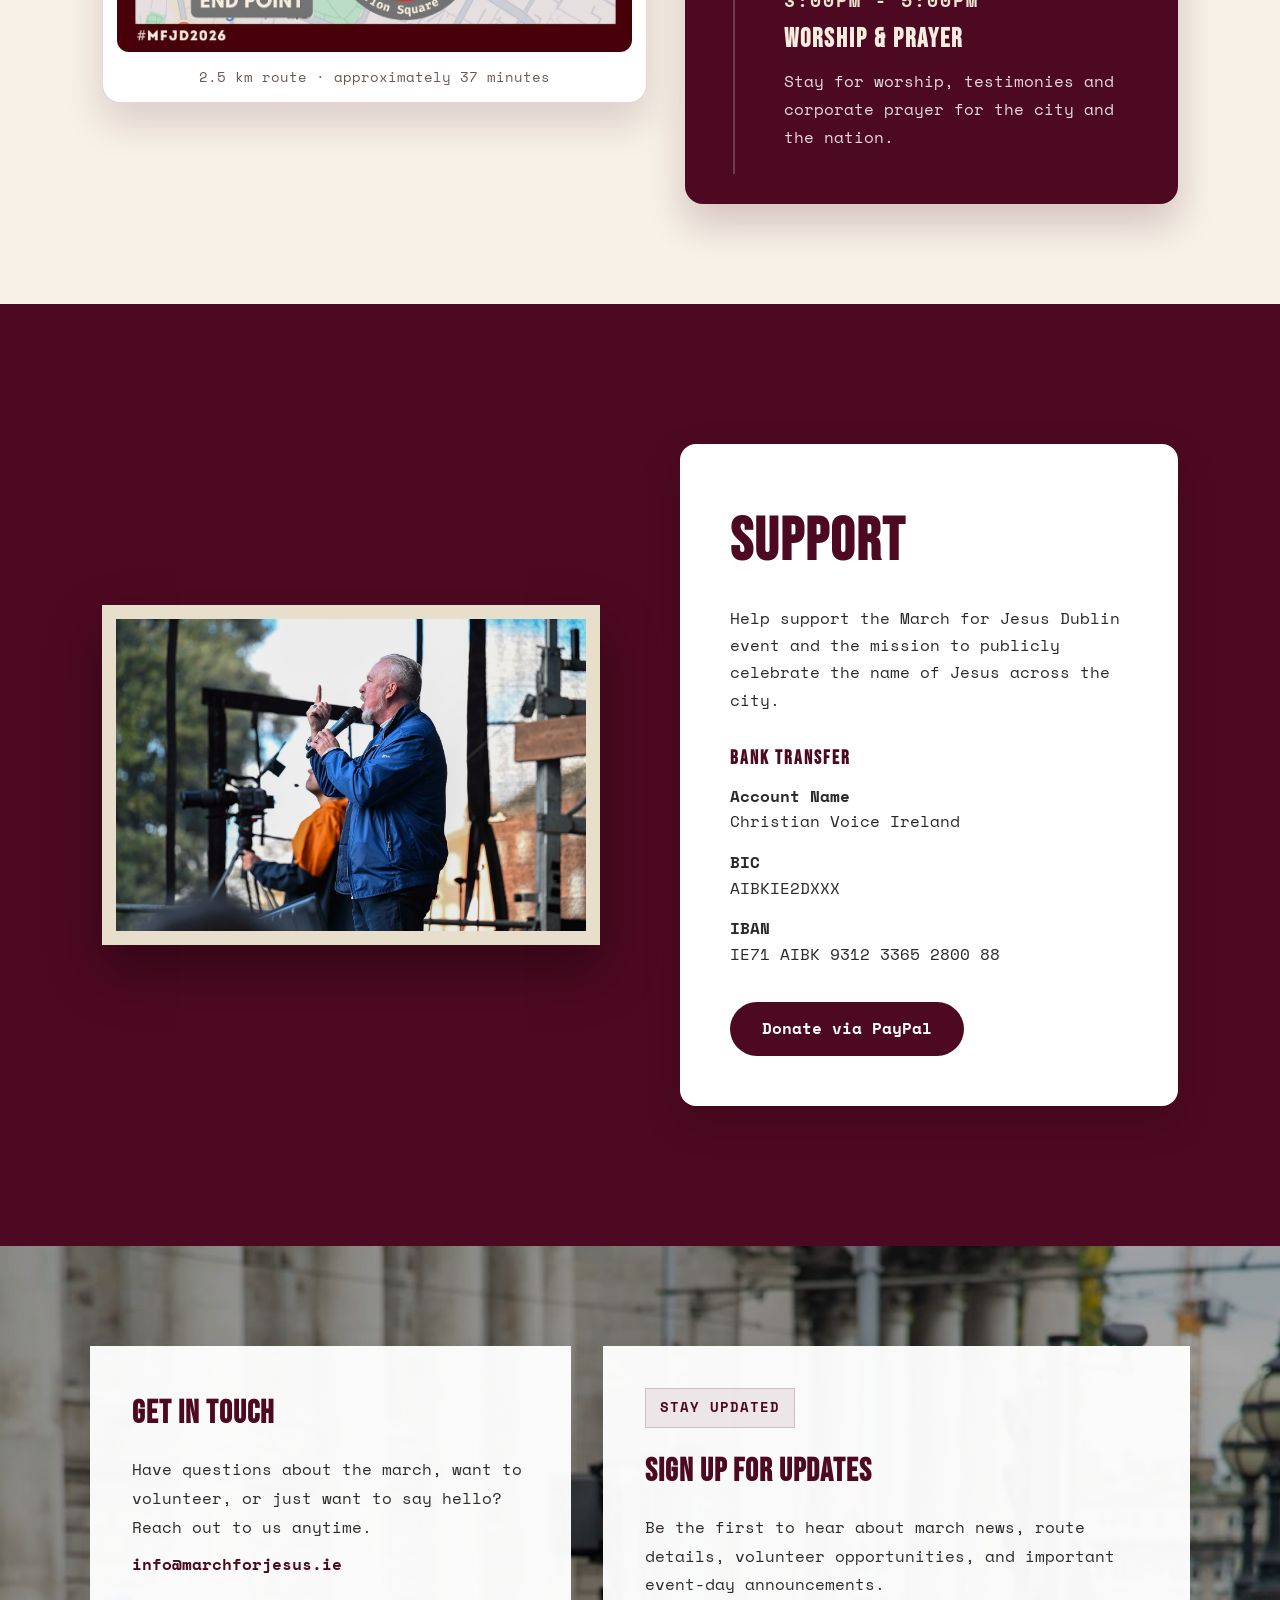
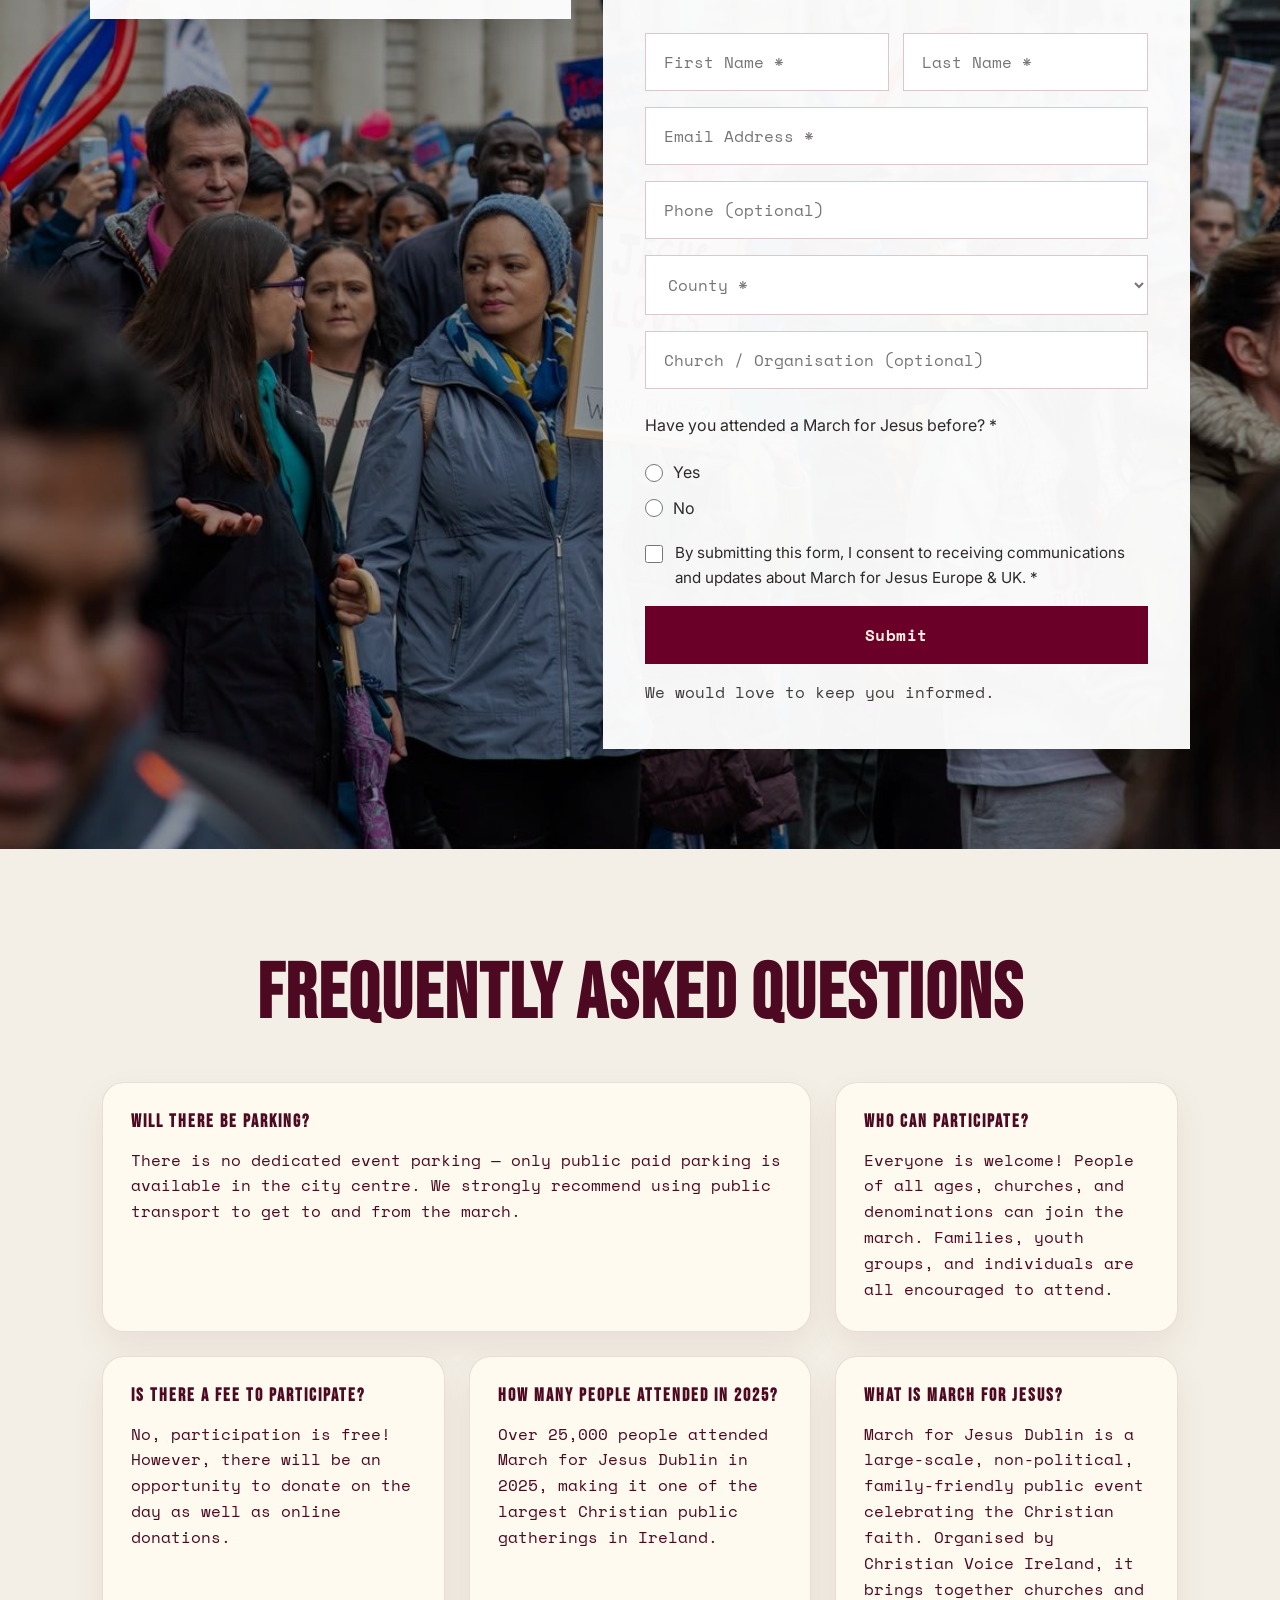
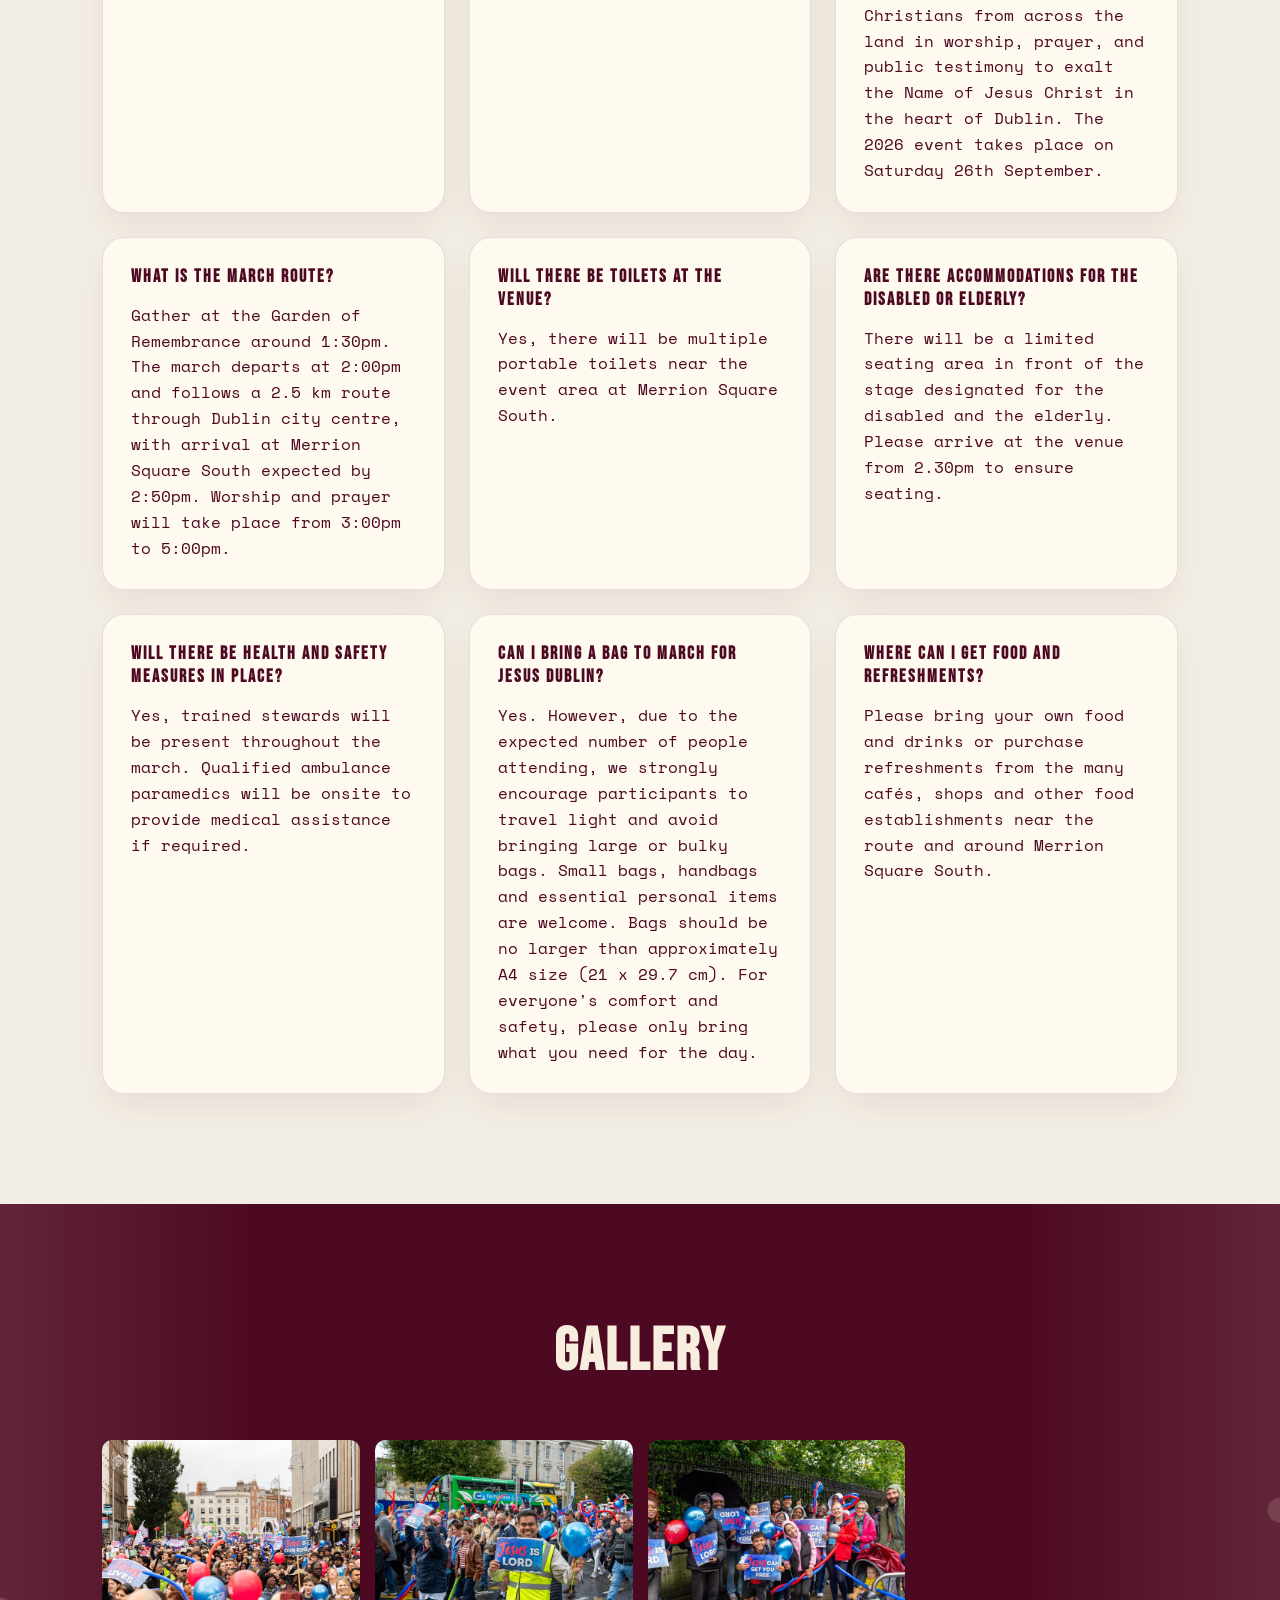
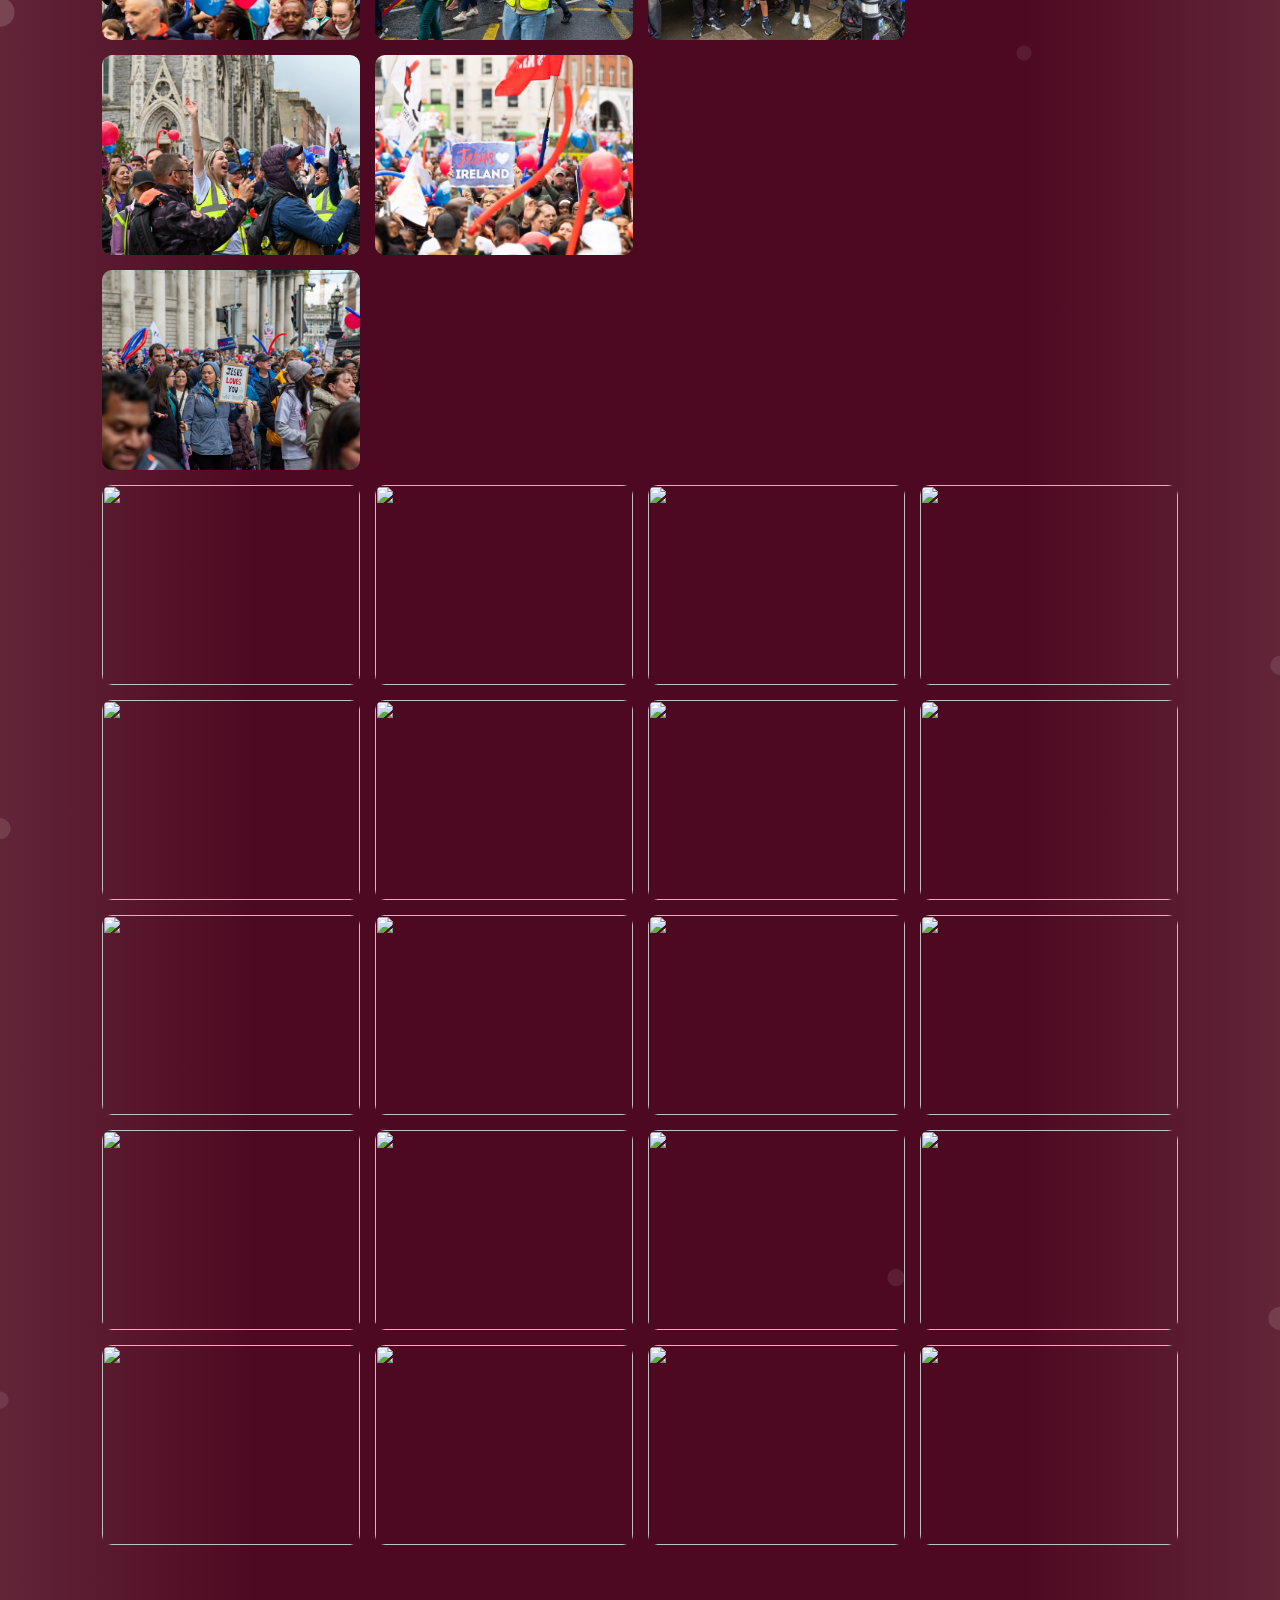
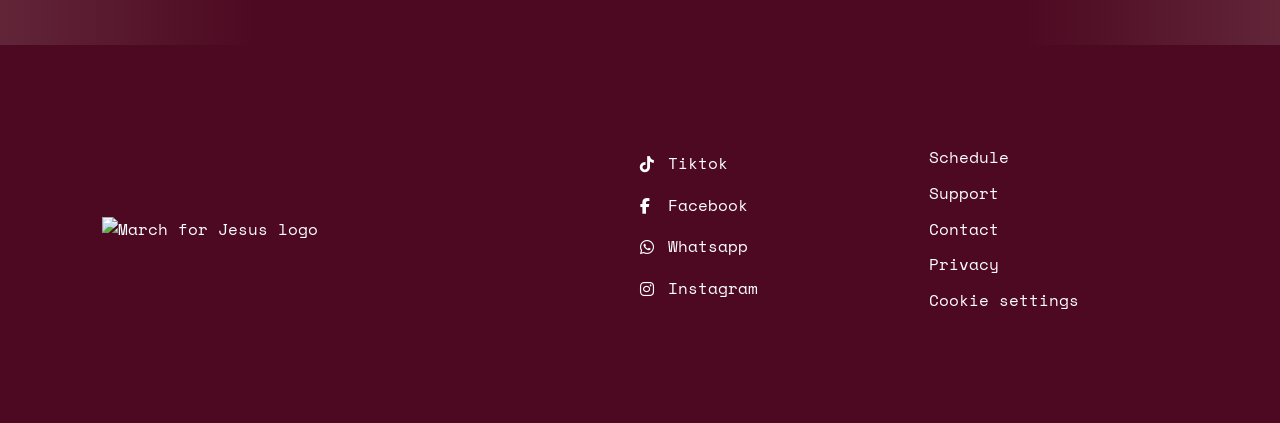
==== commit 69089b37: "Add evangelism registration page Co-authored-by: Copilot <223556219+Copilot@users.noreply.github.com" ====
--- a/index.html
+++ b/index.html
@@ -500,13 +500,13 @@
 </div>
 </a>
 
-<a href="/churchregistration" target="_blank" class="signup-step">
+<a href="/evangelise" class="signup-step">
 <div class="step-number">3</div>
 <div class="step-content">
-<img src="images/mfj/signup3..jpg" alt="Register your church for March for Jesus Dublin 2026">
-<h3>Churches – Join Us!</h3>
-<p>Register your church for March for Jesus Dublin 2026 and let us know how you'd like to get involved.</p>
-<span class="signup-btn">Register</span>
+<img src="images/mfj/signup3..jpg" alt="Share the good news at March for Jesus Dublin">
+<h3>Evangelise on the Day</h3>
+<p>People along the route will be asking what is happening. Share a tract or your local church's pamphlet with a grace-filled message.</p>
+<span class="signup-btn">Register Here</span>
 </div>
 </a>
 
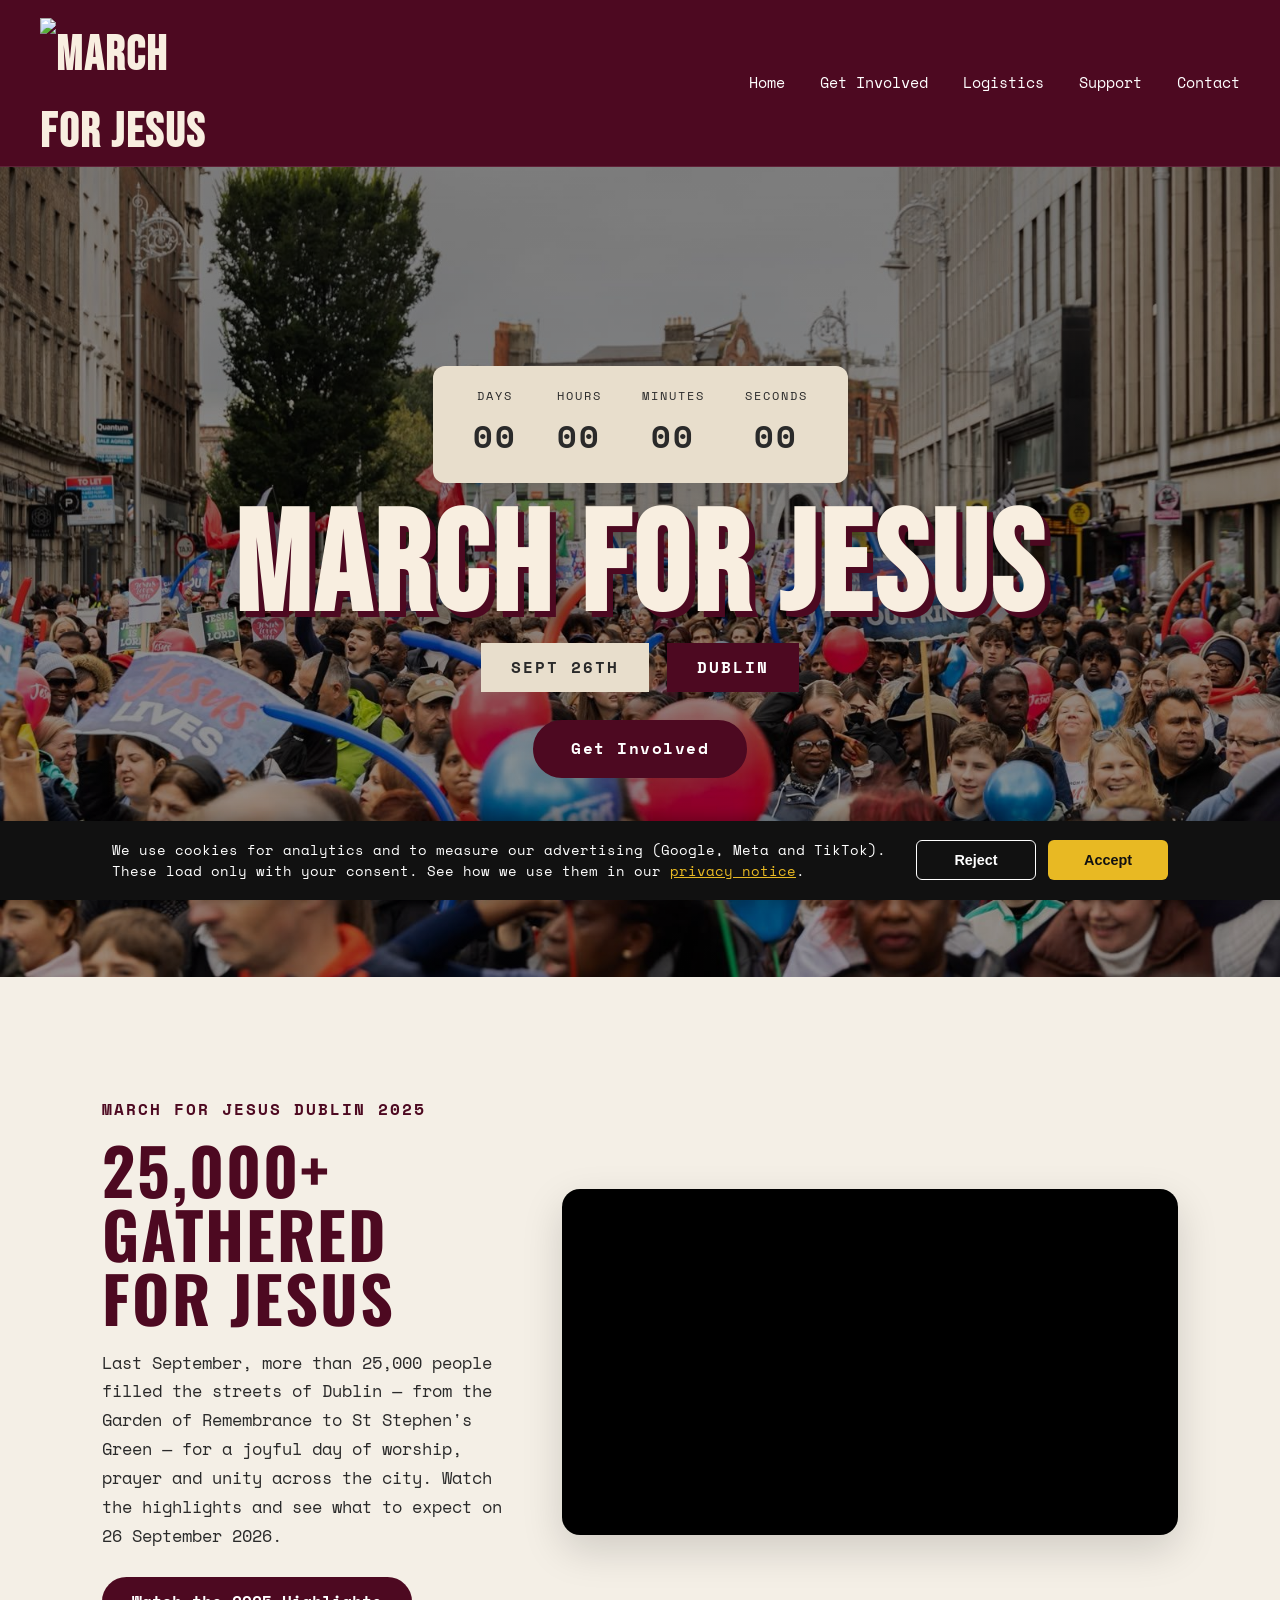
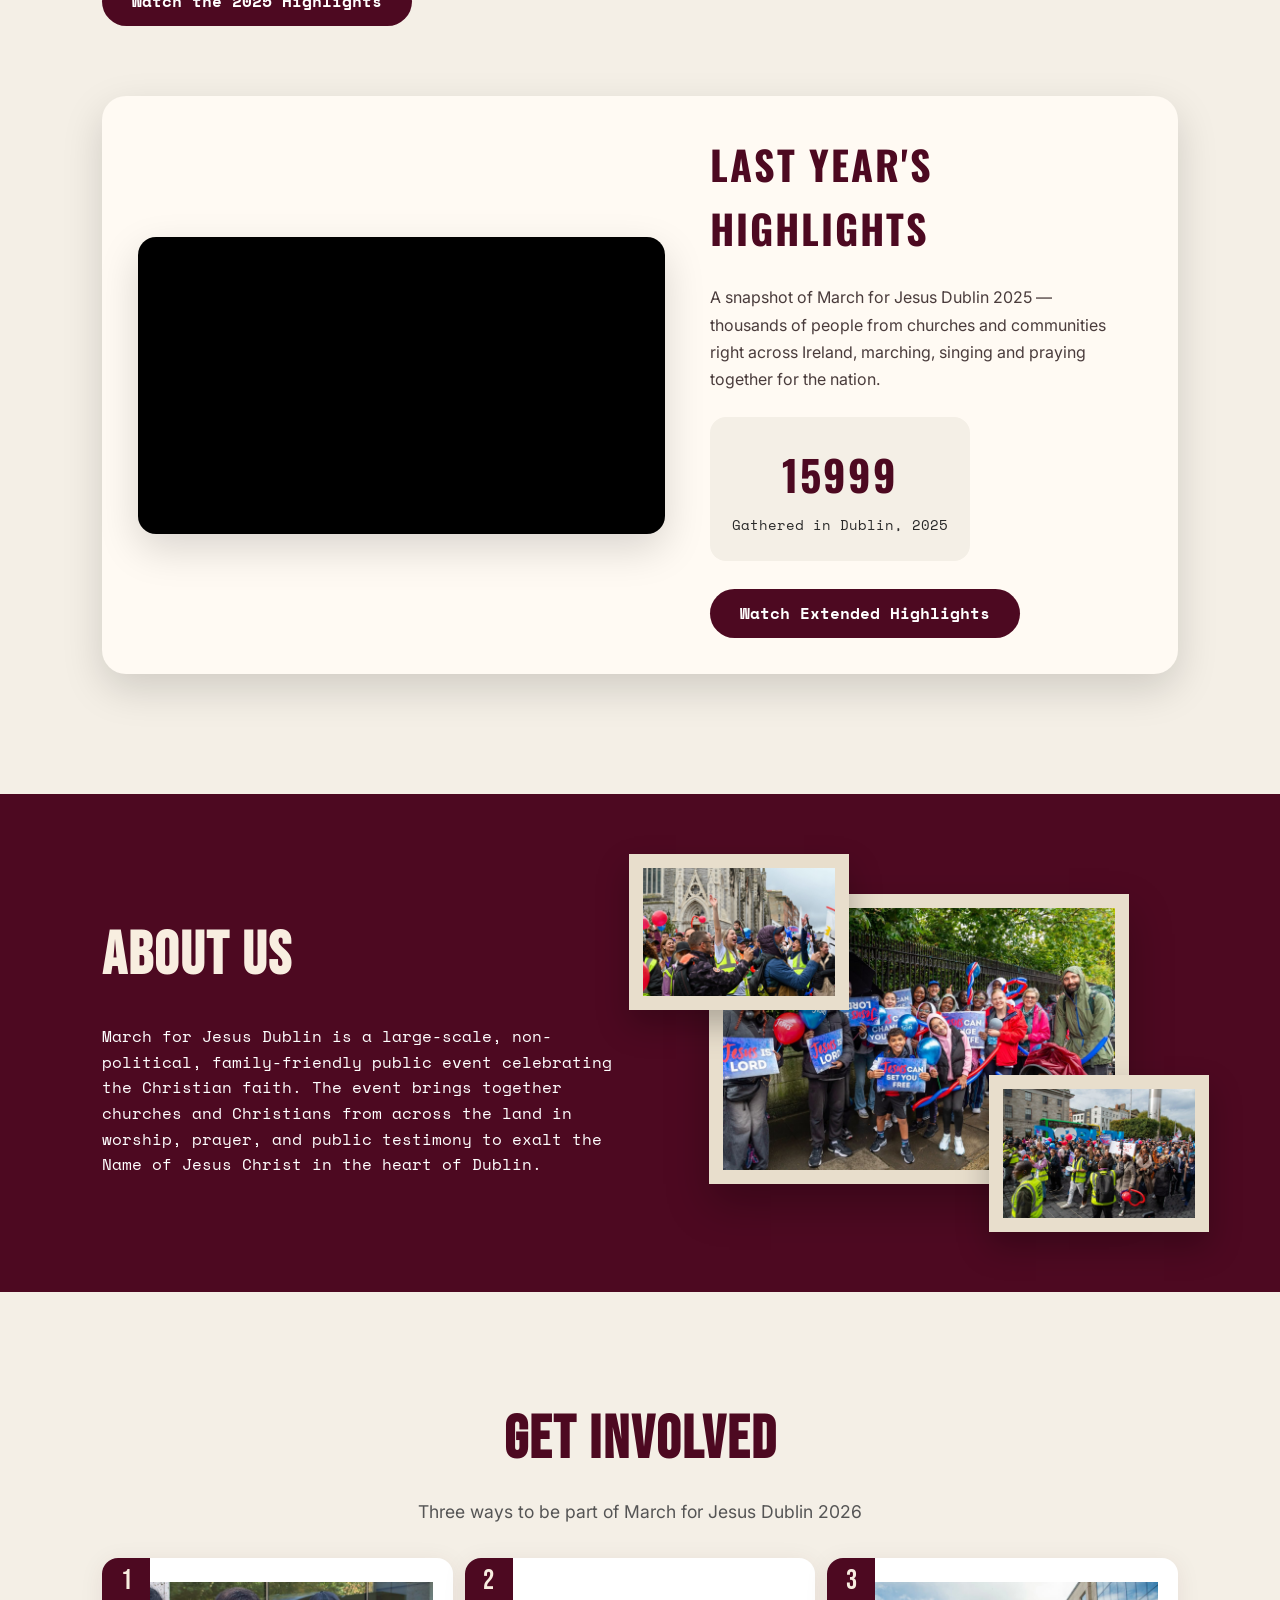
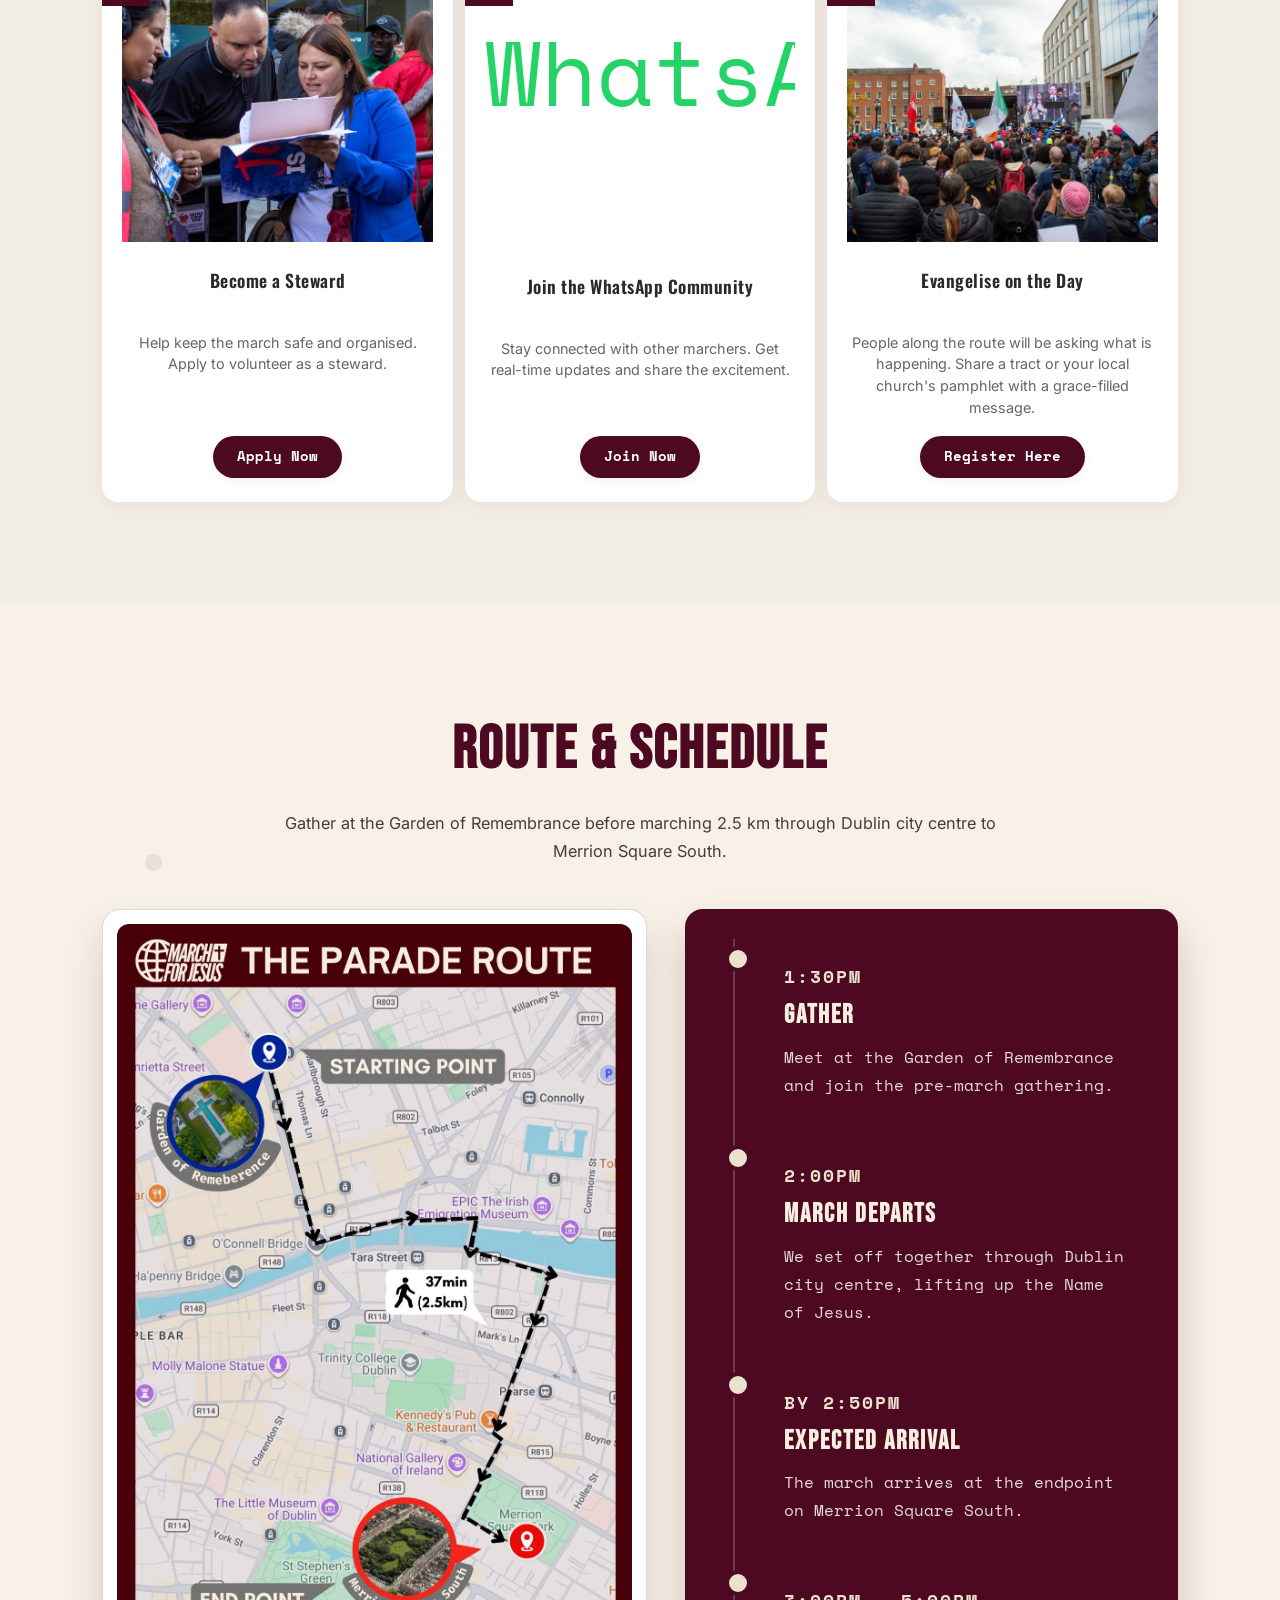
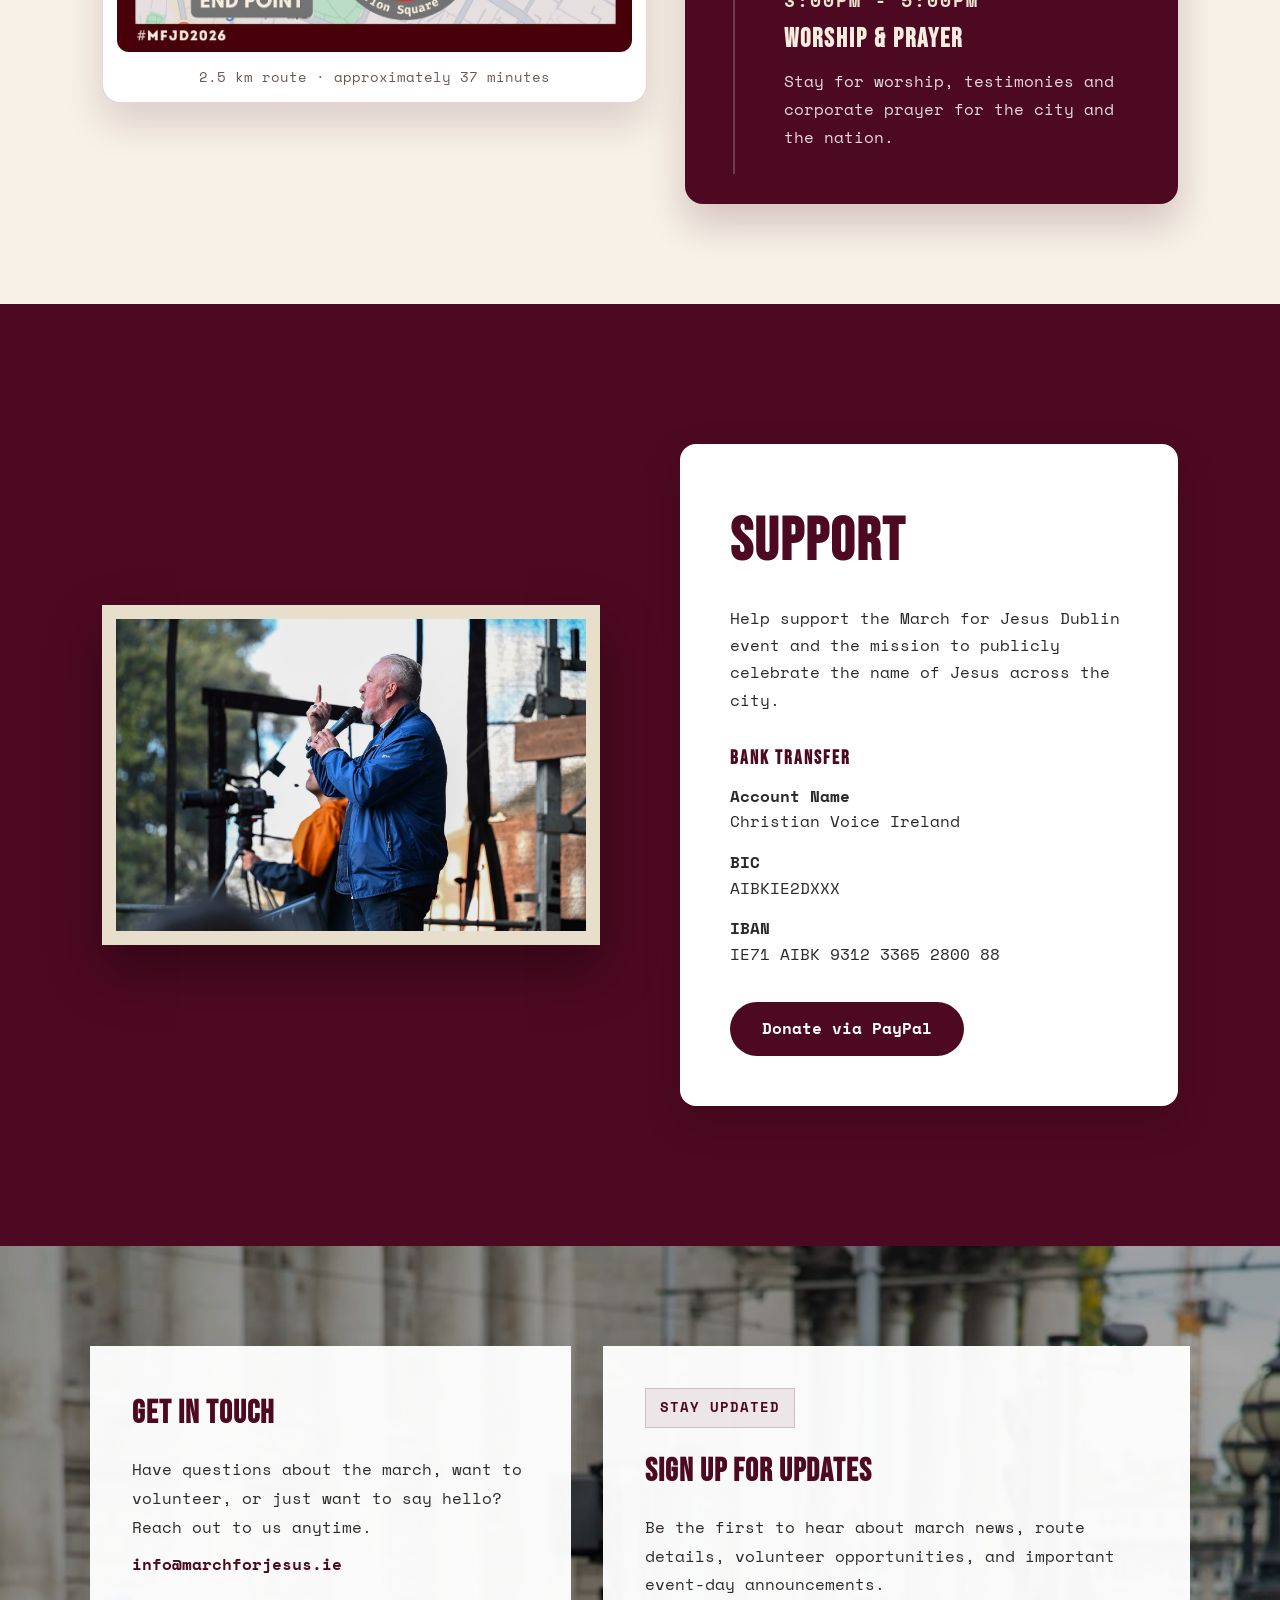
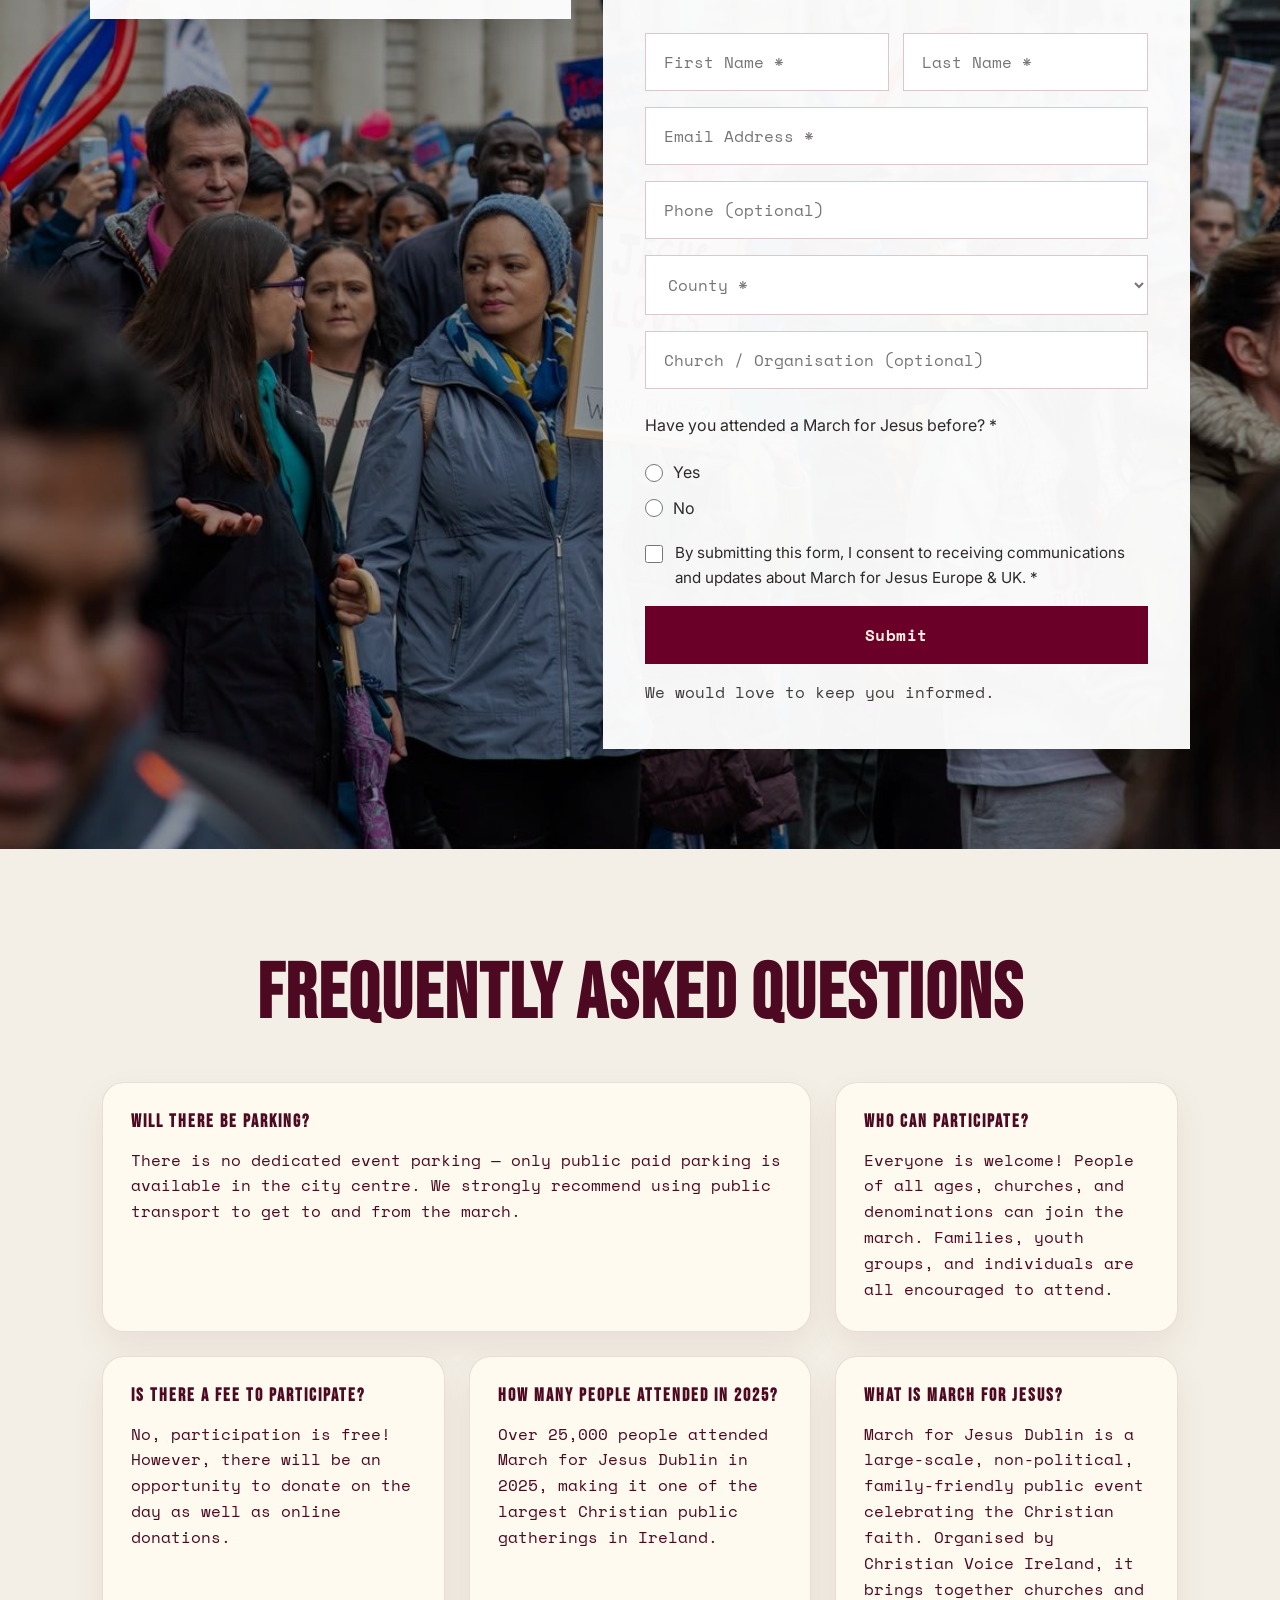
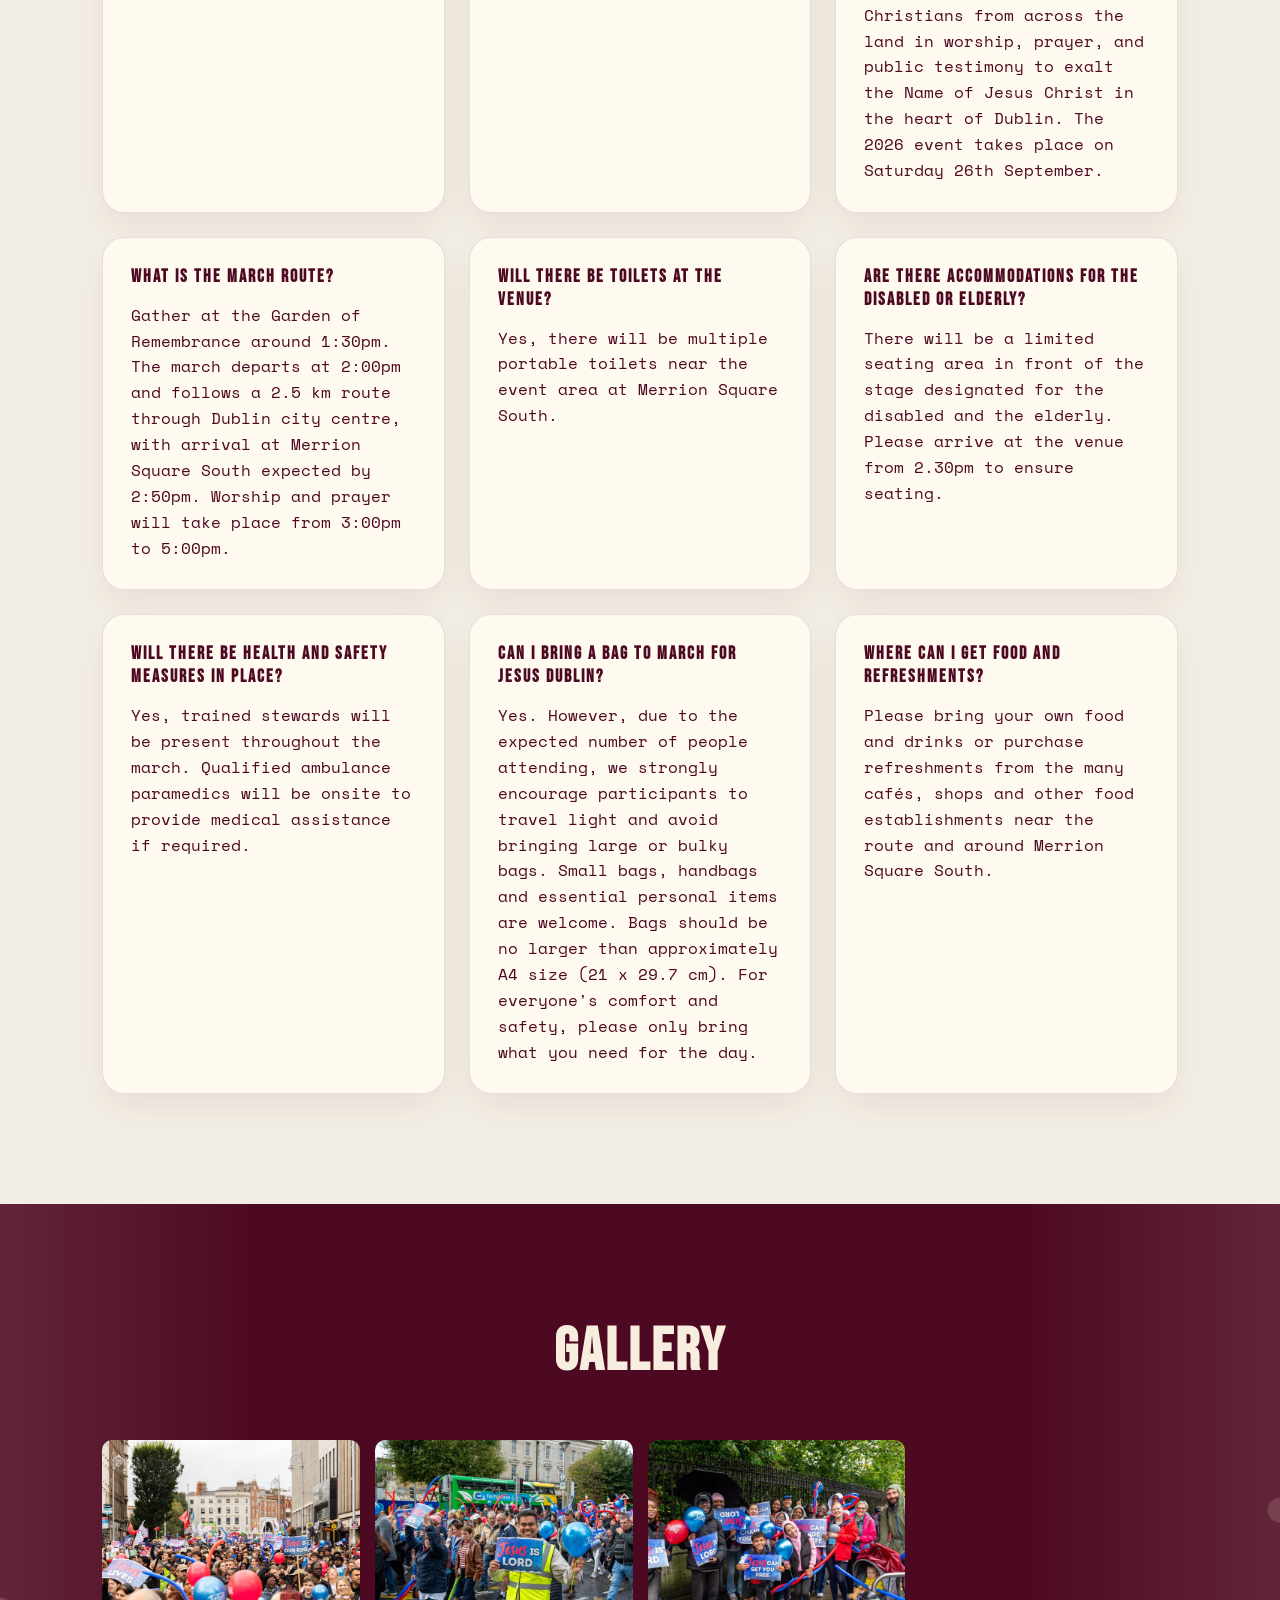
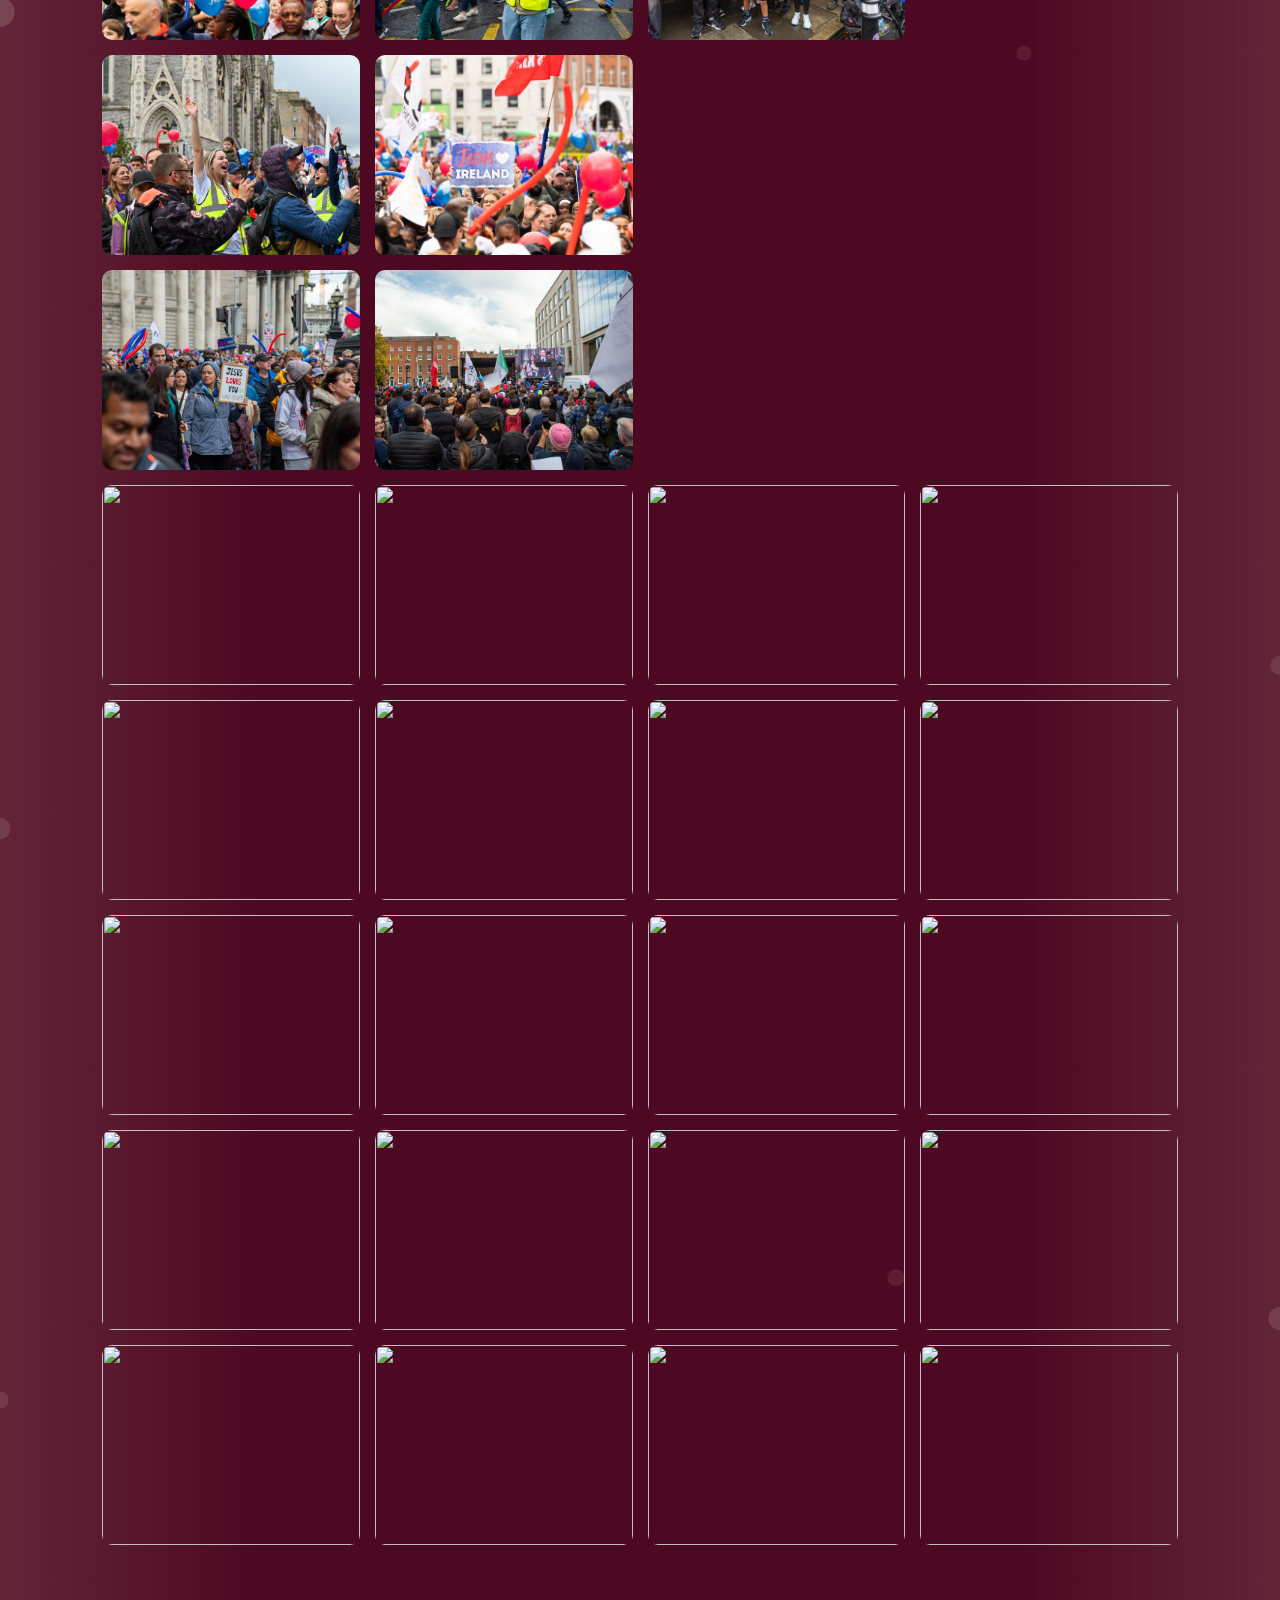
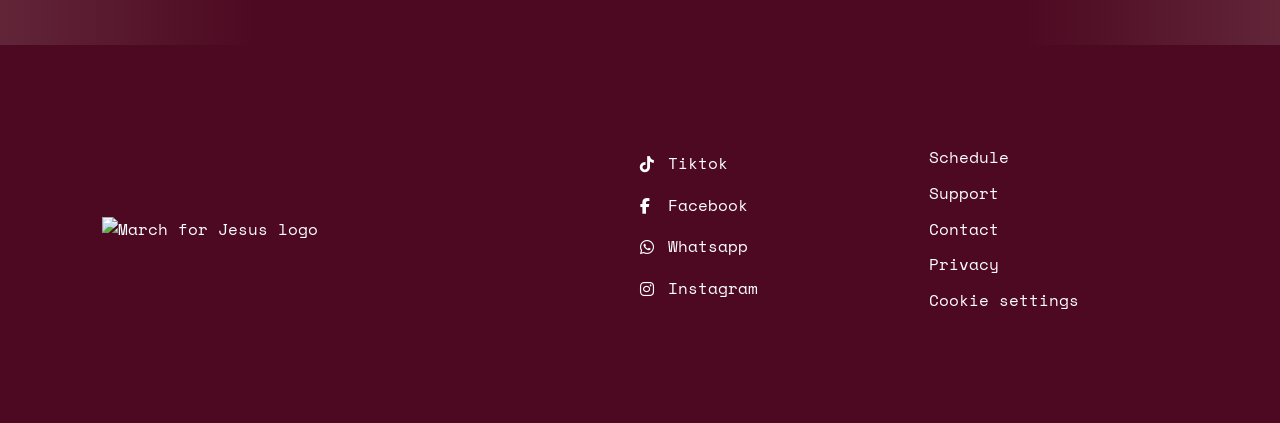
==== commit f65e39ad: "Add clean support and give routes Co-authored-by: Copilot <223556219+Copilot@users.noreply.github.co" ====
--- a/index.html
+++ b/index.html
@@ -311,7 +311,7 @@
 </li>
 
 <li>
-<a href="#support">Support</a>
+<a href="/support">Support</a>
 </li>
 
 <li class="dropdown has-submenu">
@@ -985,7 +985,7 @@
 
 <div>
 <a href="#schedule">Schedule</a>
-<a href="#support">Support</a>
+<a href="/support">Support</a>
 <a href="#contact">Contact</a>
 <a href="privacy.html">Privacy</a>
 <a href="#" id="cookie-settings-link">Cookie settings</a>
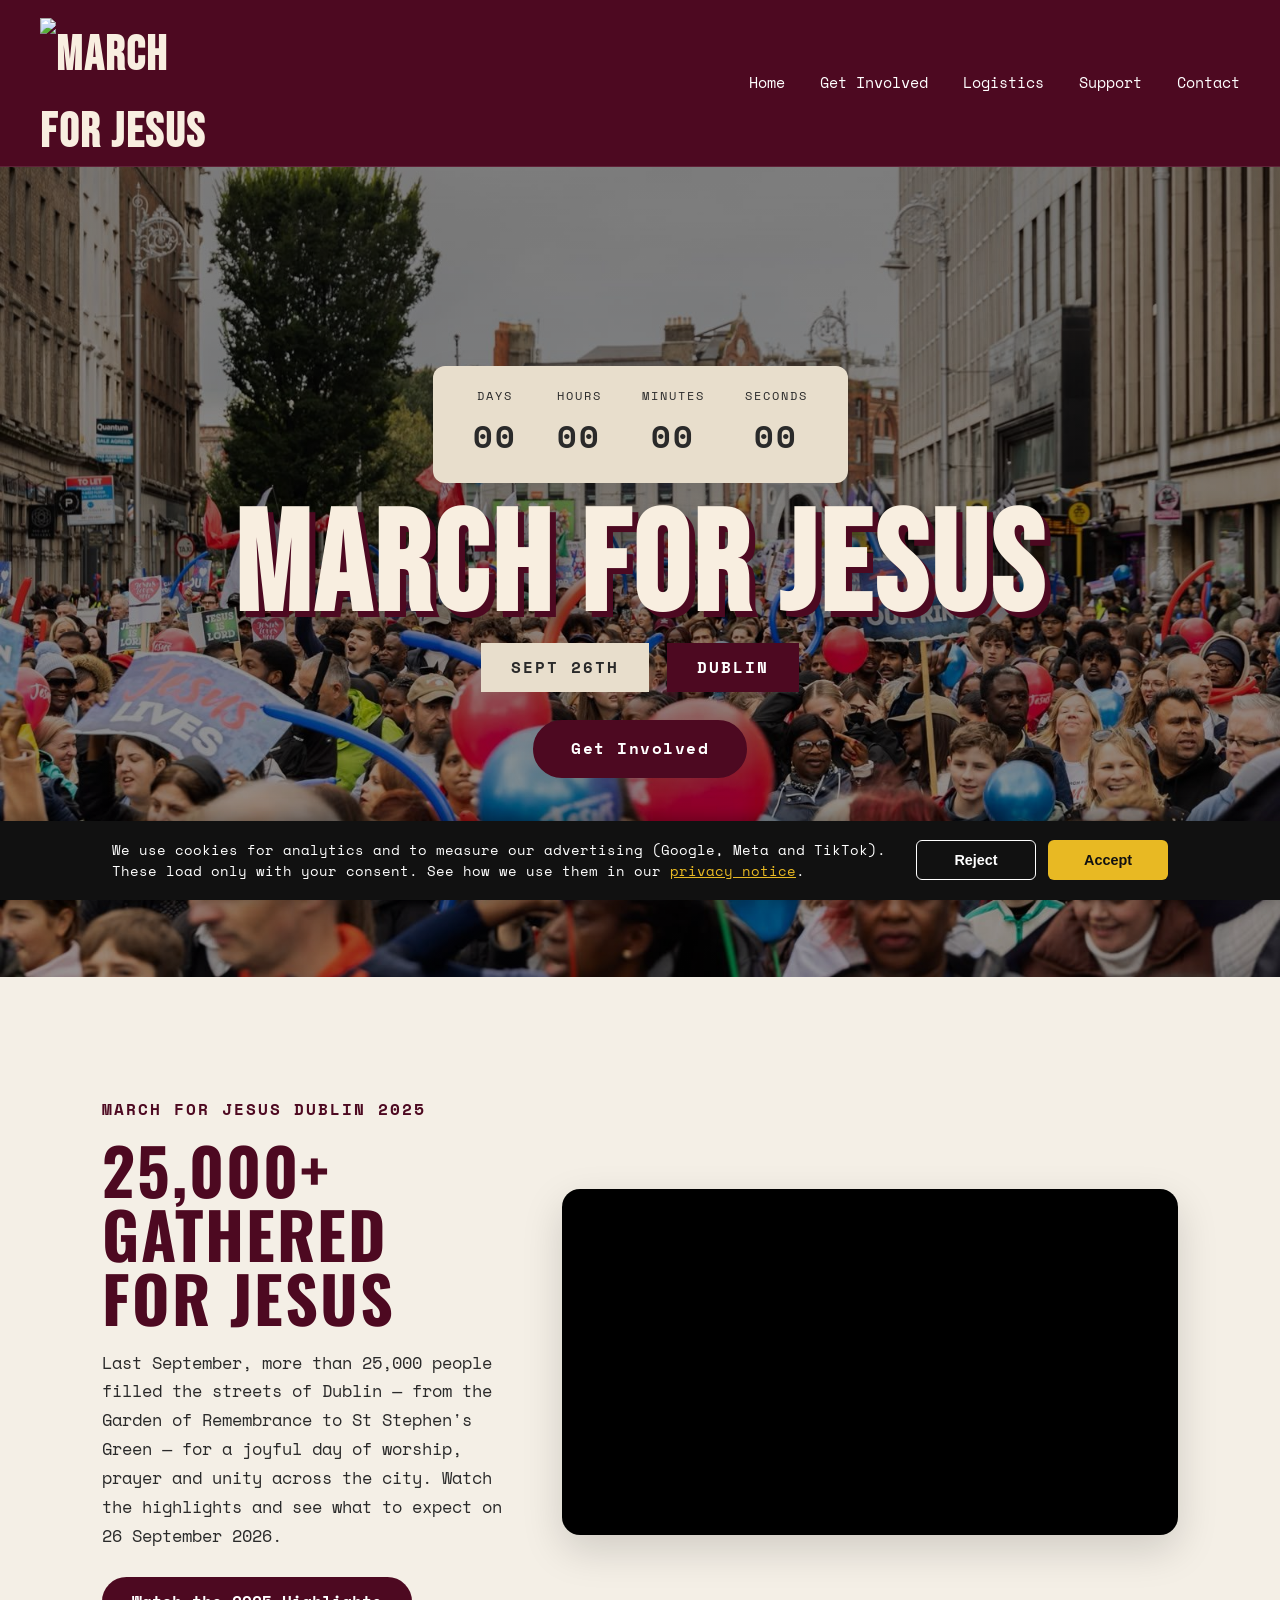
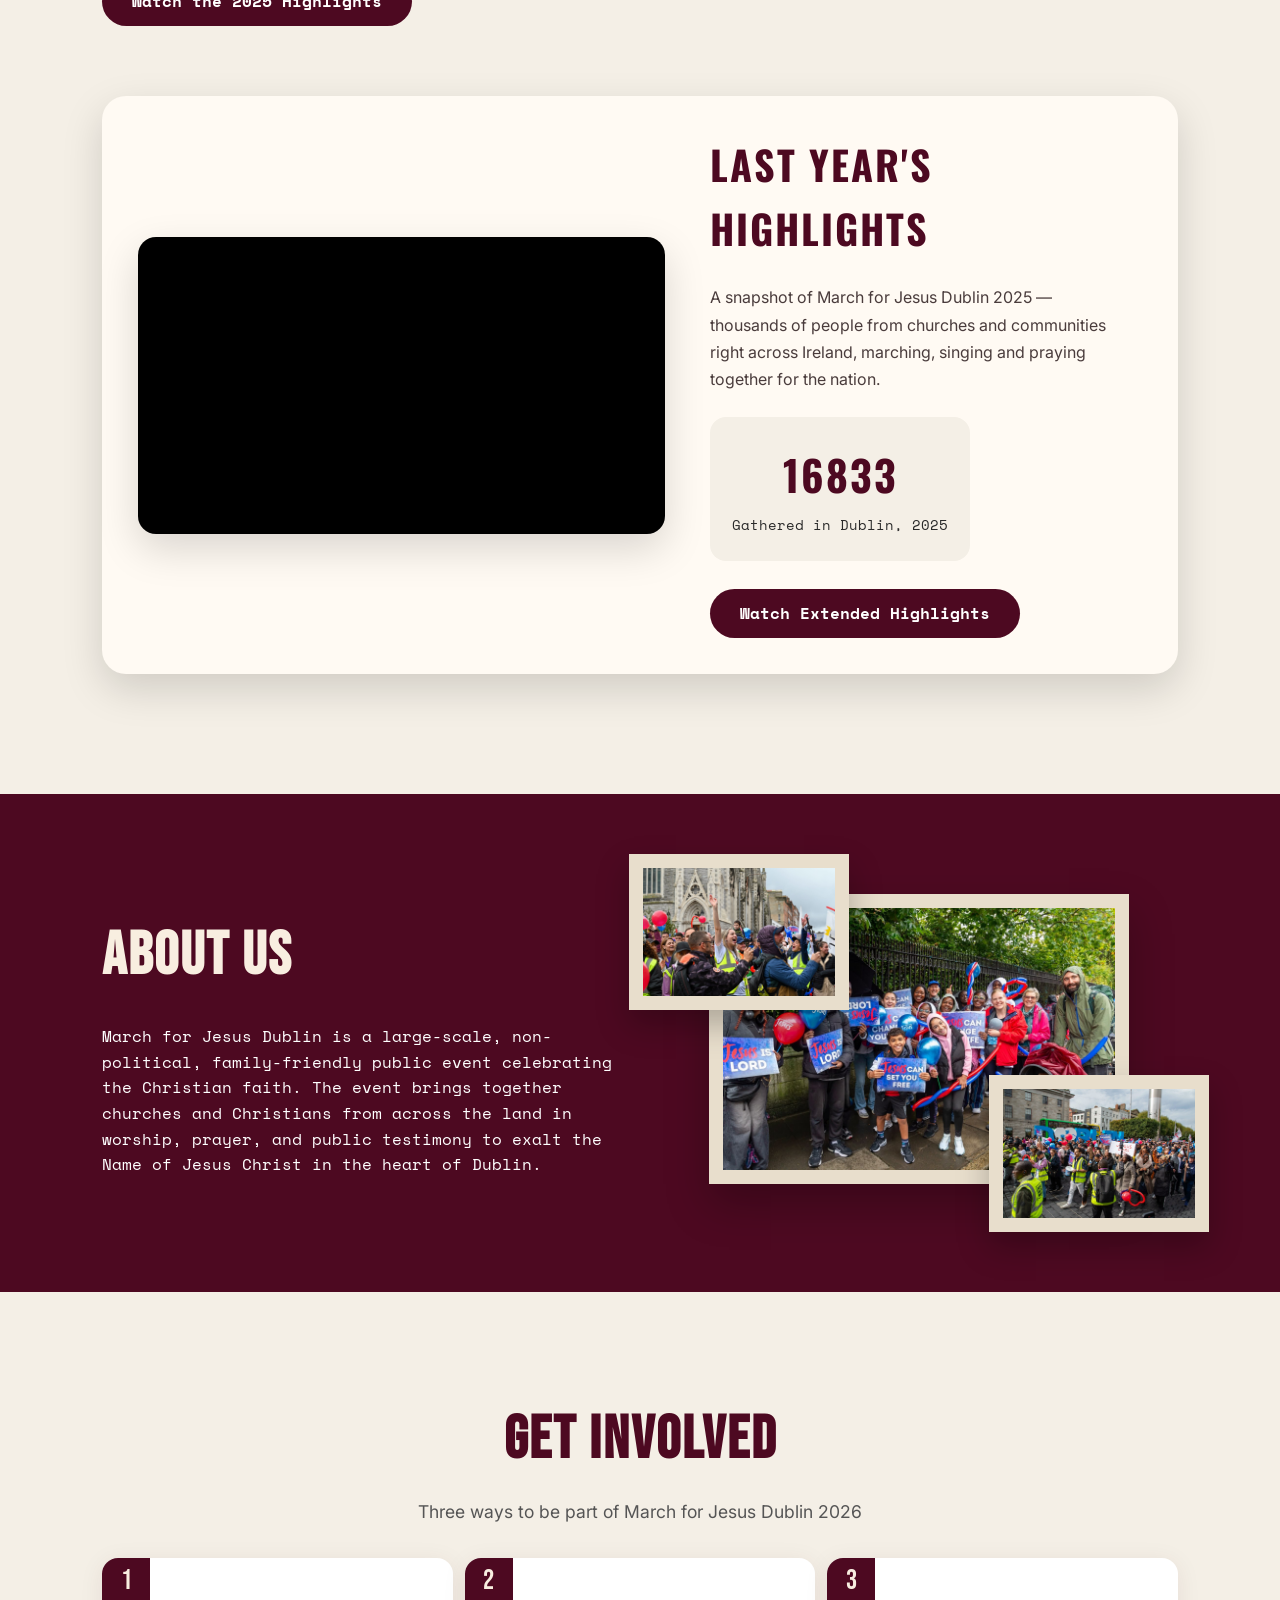
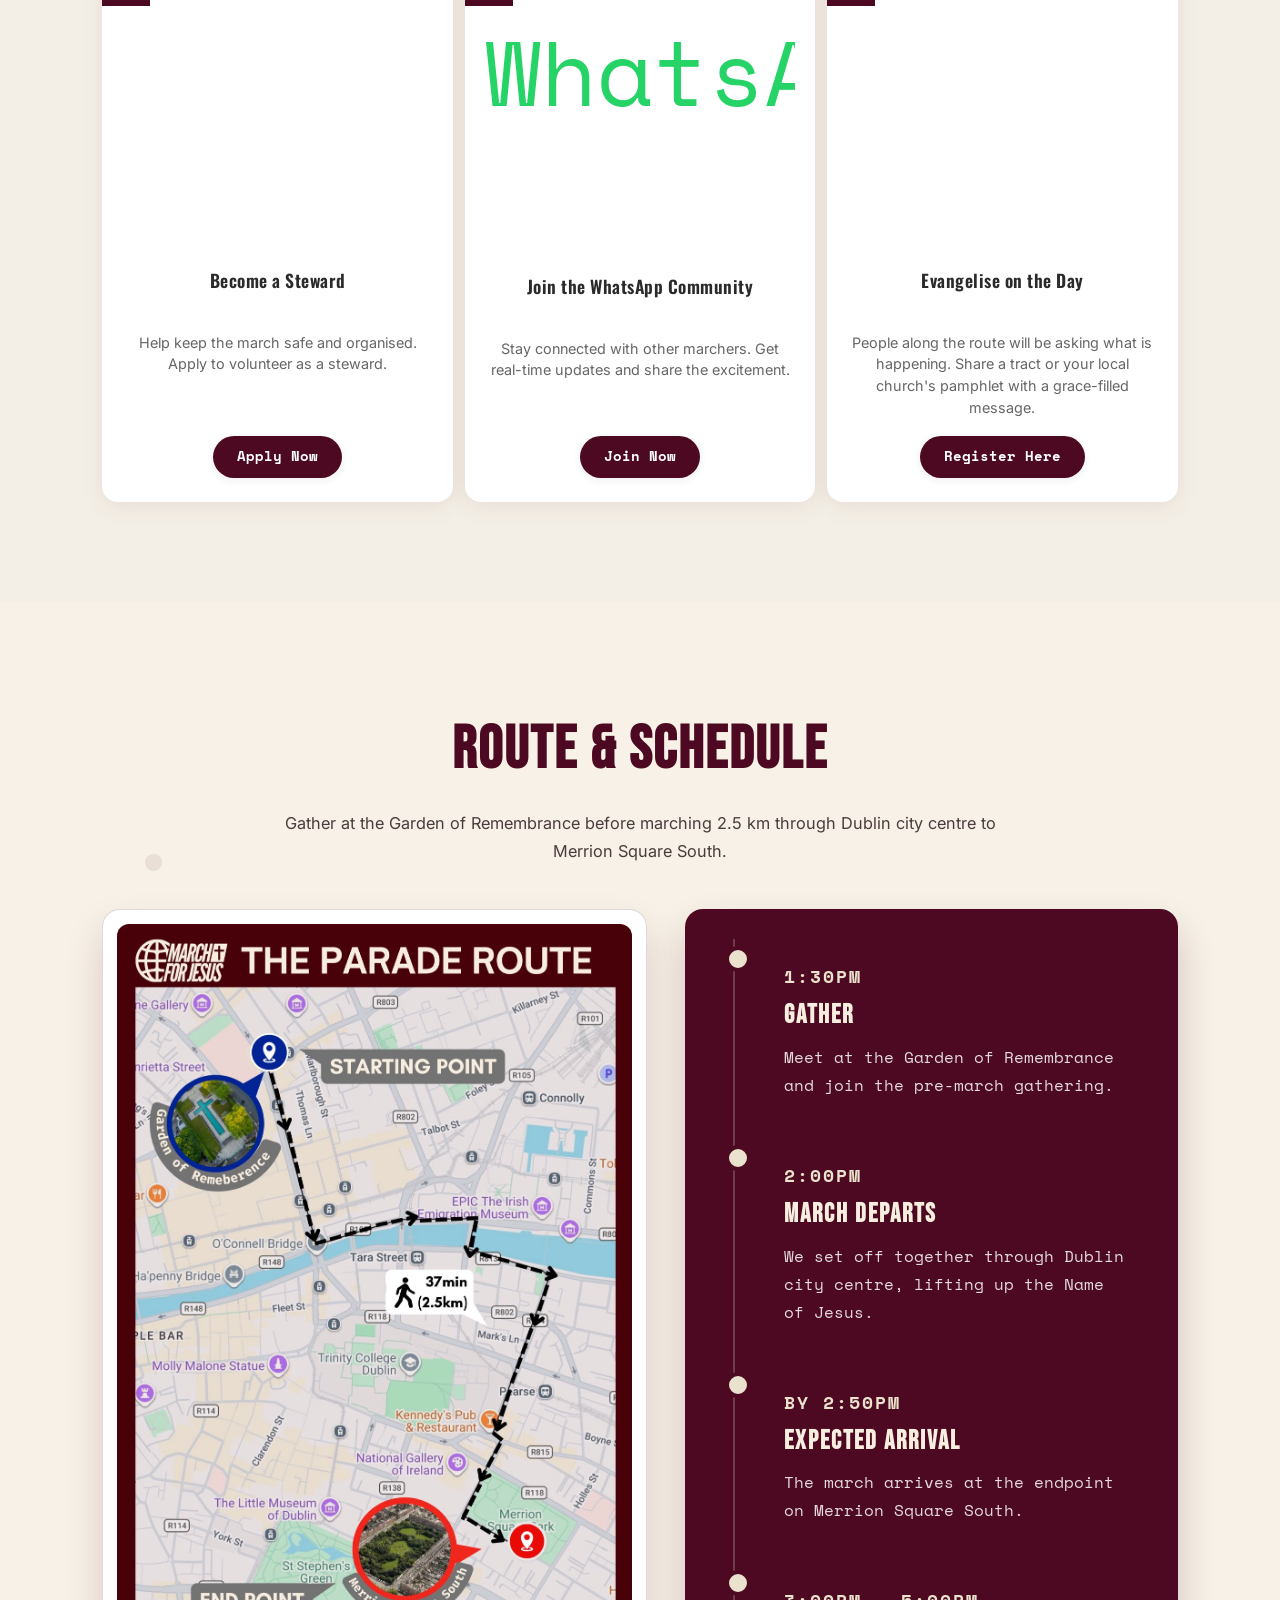
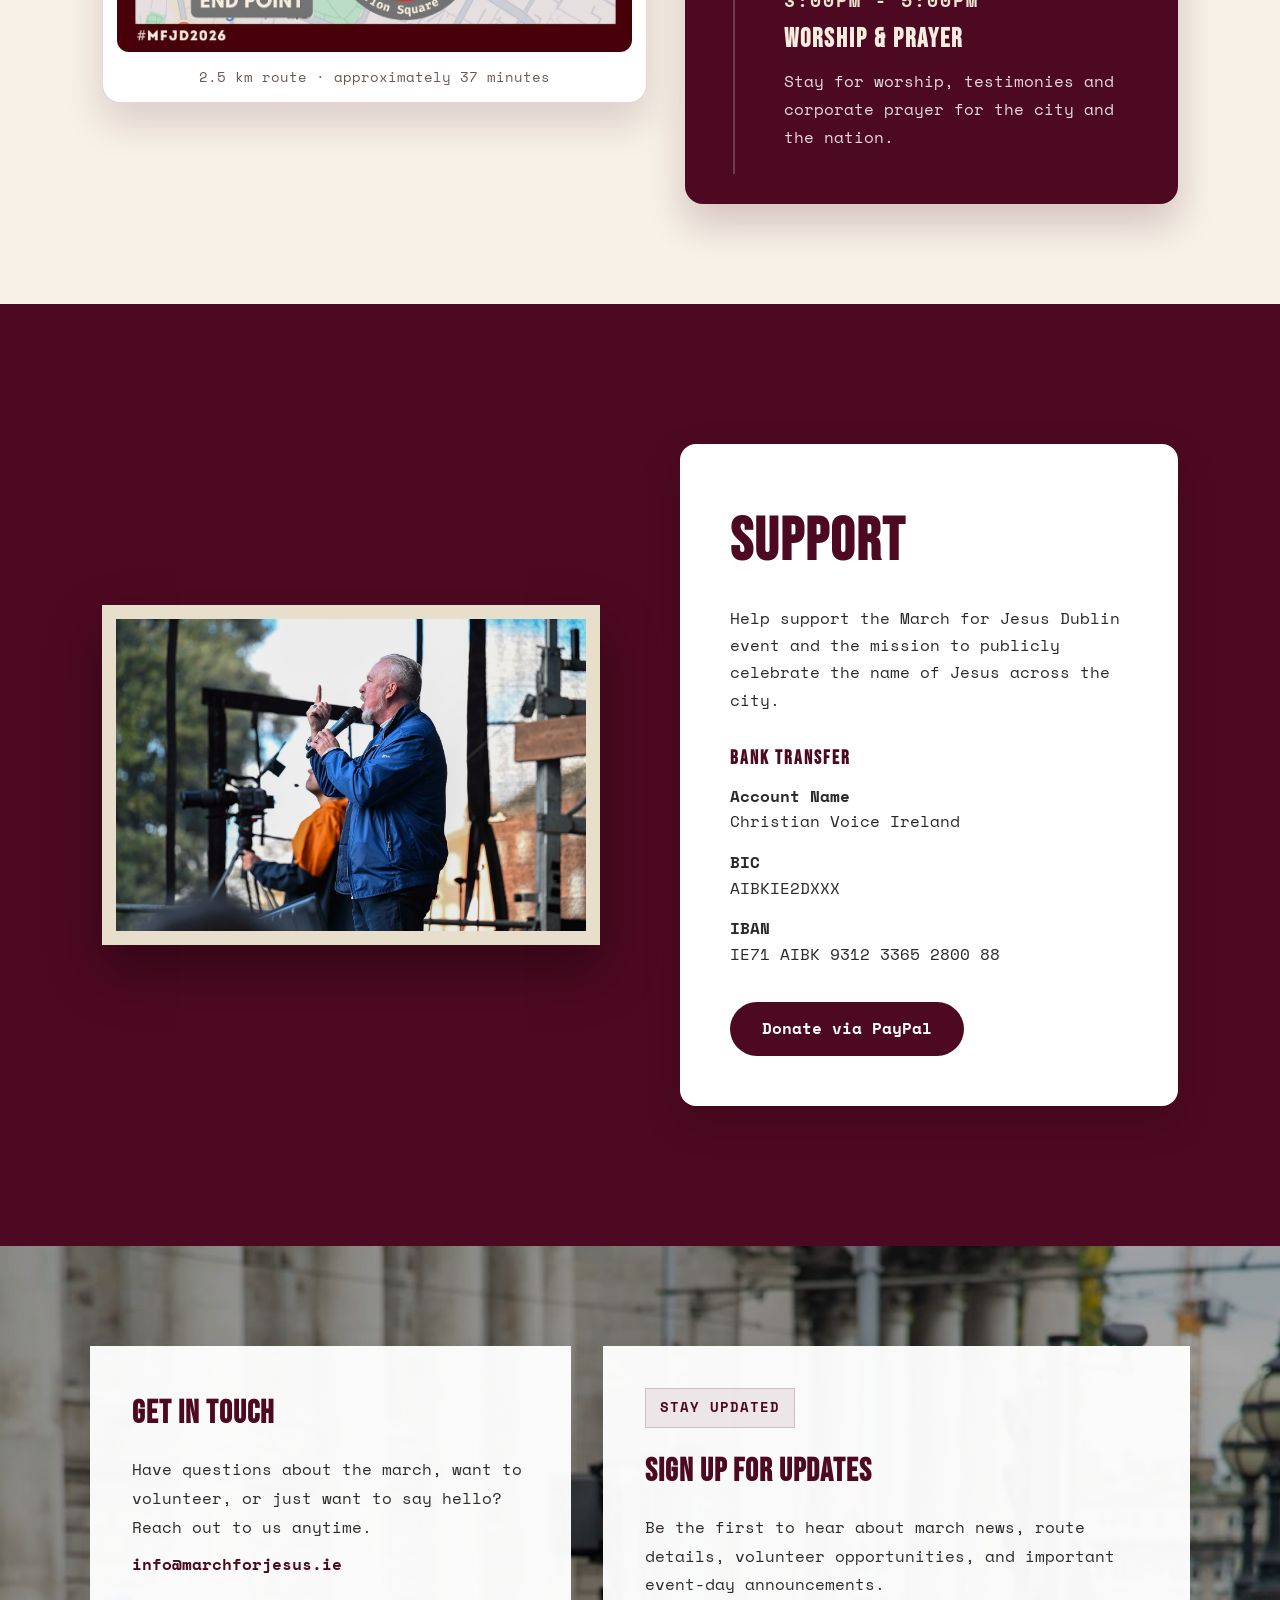
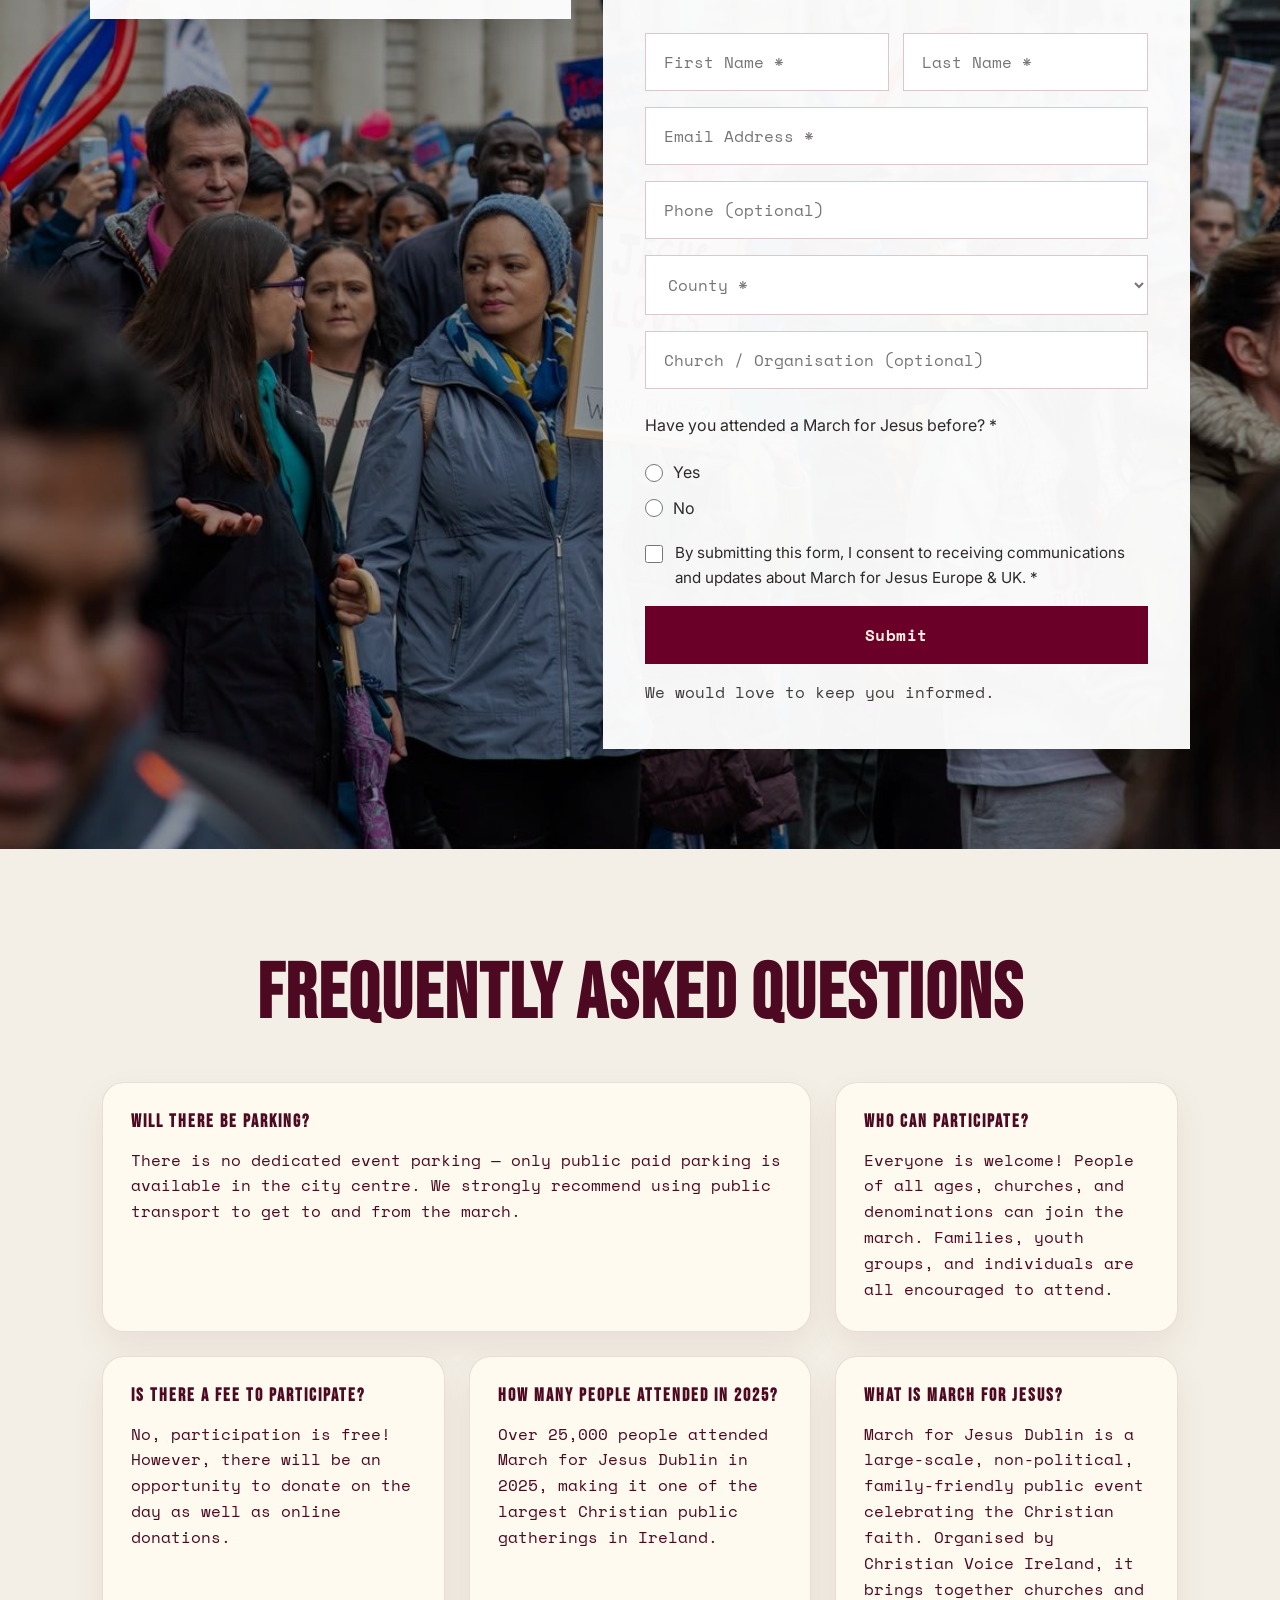
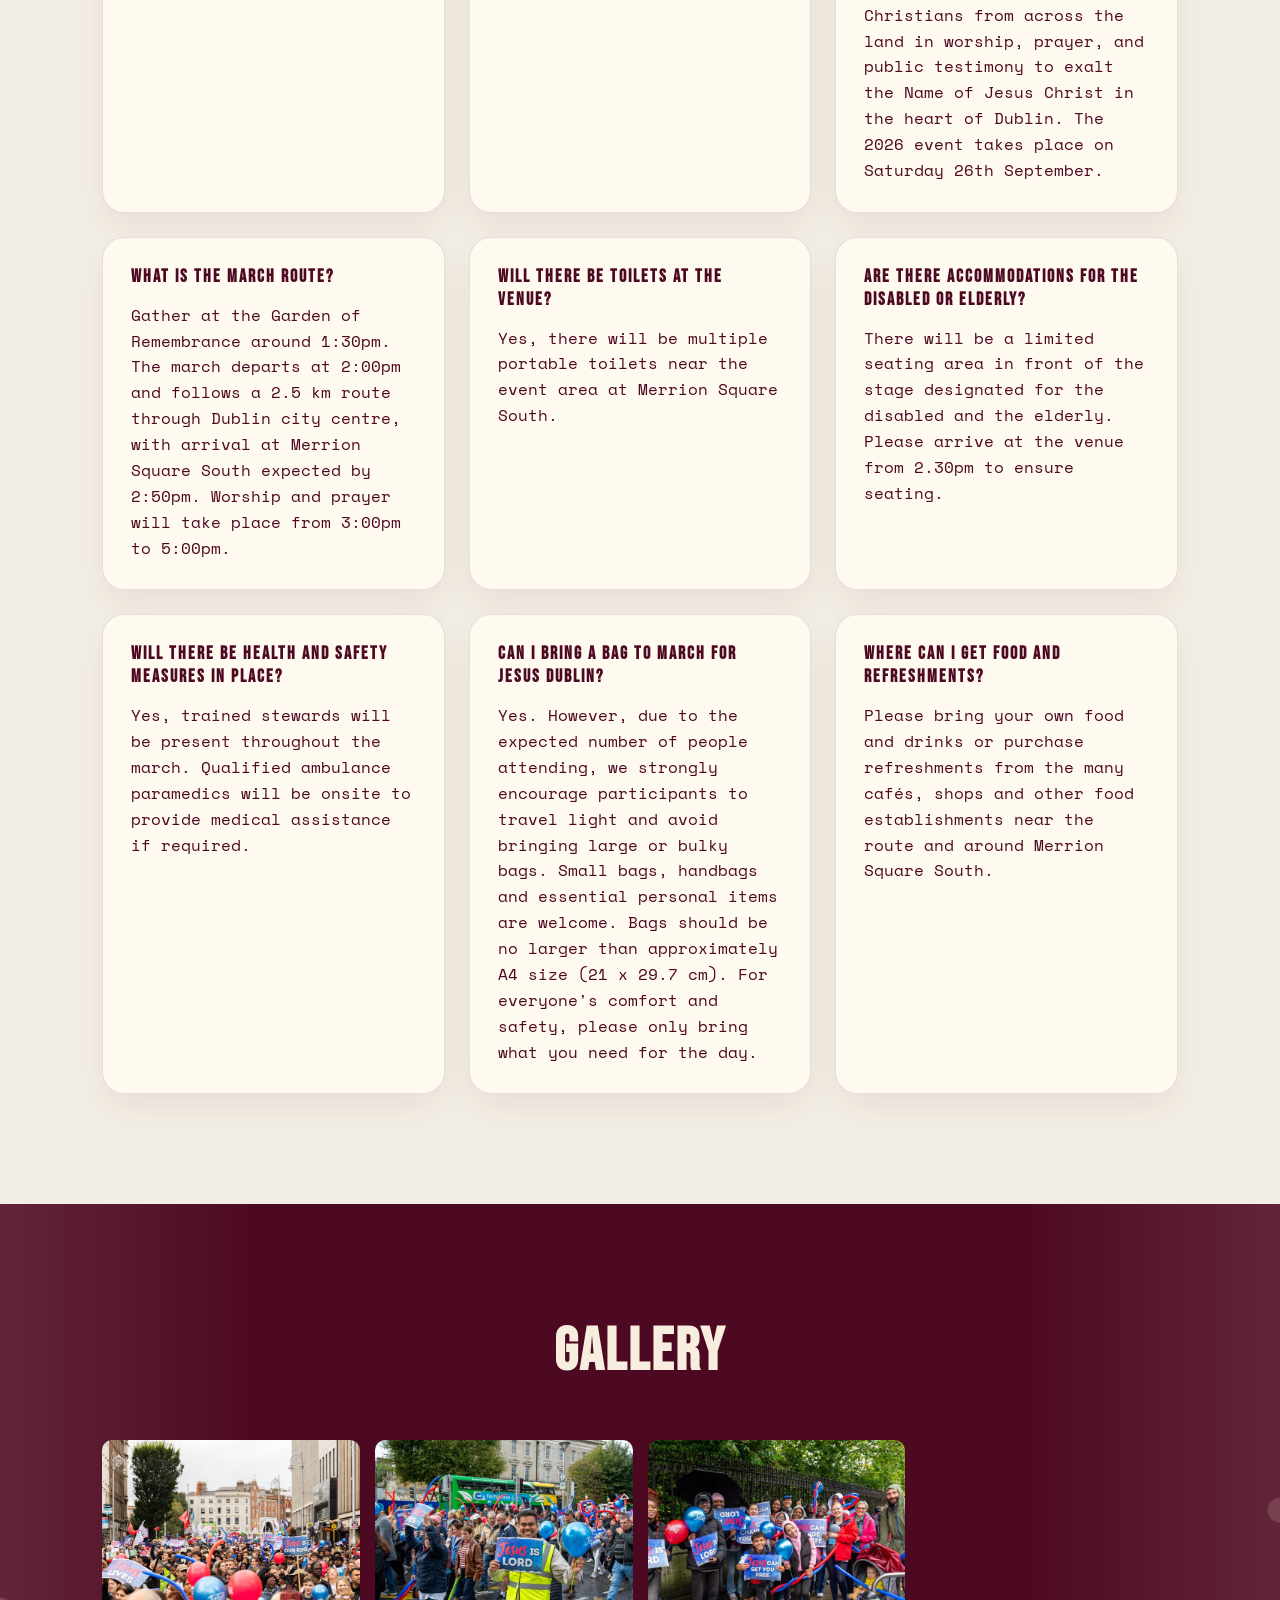
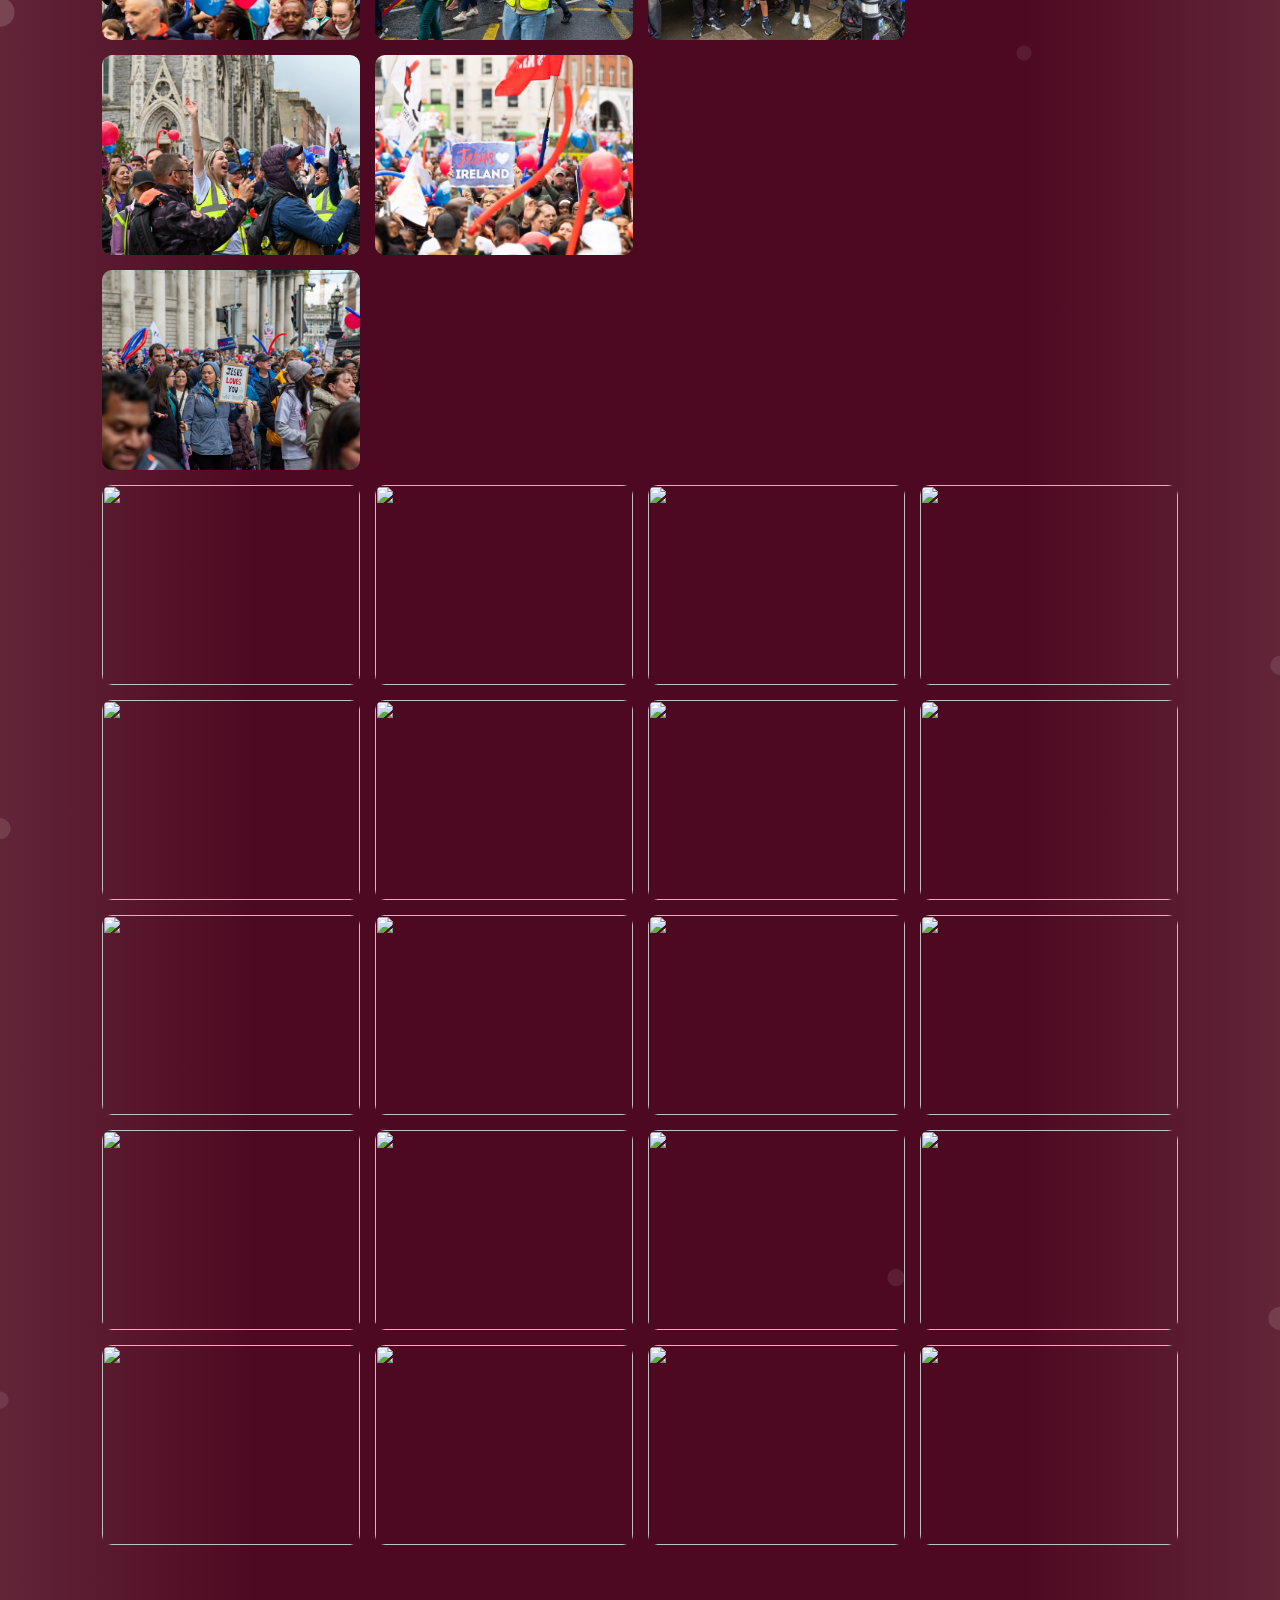
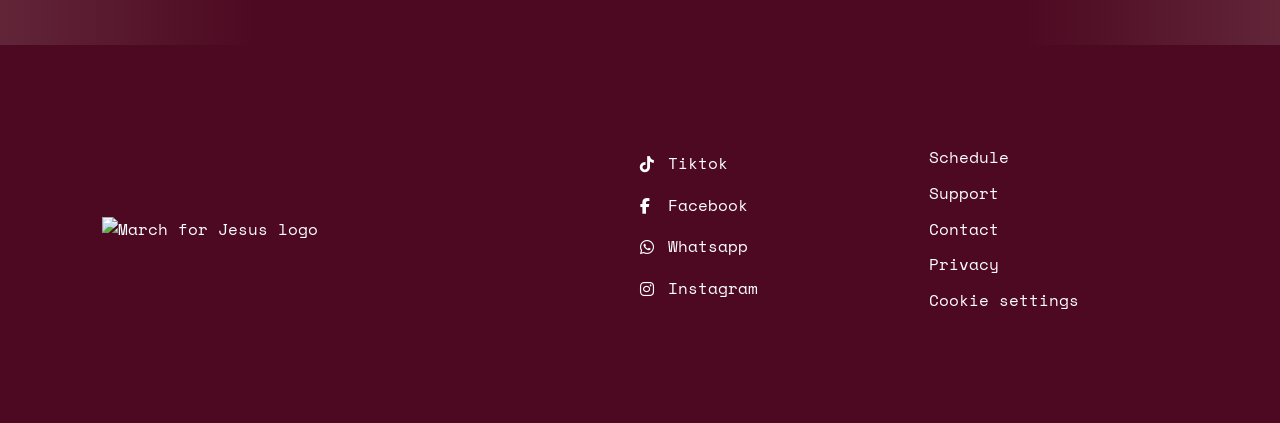
==== commit 1a6238dc: "Preserve clean support route URLs Co-authored-by: Copilot <223556219+Copilot@users.noreply.github.co" ====
--- a/index.html
+++ b/index.html
@@ -997,7 +997,7 @@
 
 <a href="#top" class="back-to-top">↑</a>
 
-<script src="script.js"></script>
+<script src="script.js?v=20260928-support-routes"></script>
 
 <script>
 // Auto-refresh page when user returns to the tab after being away
